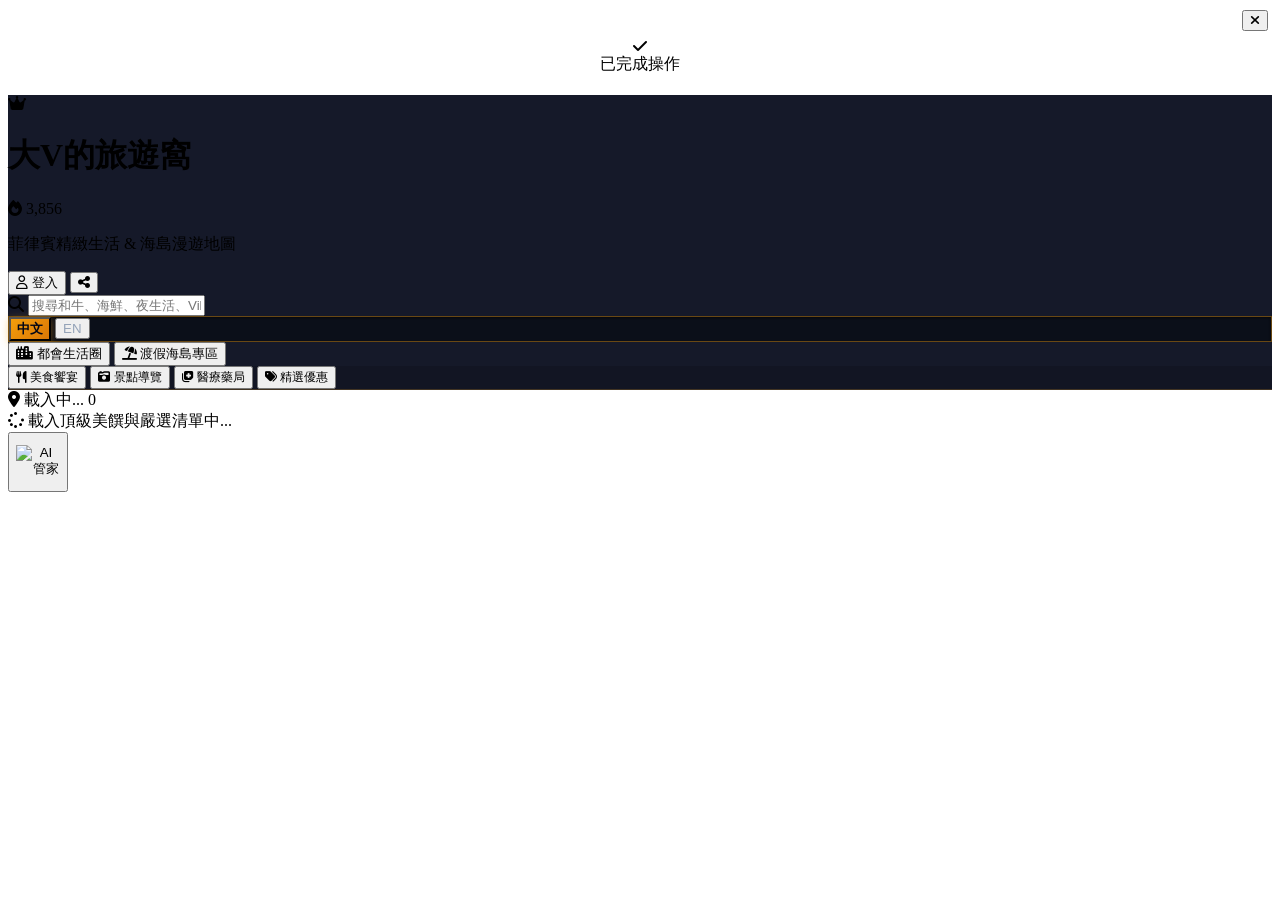
==== index.html @ 62e2f776 "Update index.html" ====
<!DOCTYPE html>
<html lang="zh-Hant-TW" class="dark">
<head>
  <meta charset="UTF-8" />
  <meta name="referrer" content="no-referrer" />
  <meta name="viewport" content="width=device-width, initial-scale=1.0, maximum-scale=1.0, user-scalable=no, viewport-fit=cover, interactive-widget=resizes-content" />
  <meta http-equiv="Cache-Control" content="no-cache, no-store, must-revalidate" />
  <meta http-equiv="Pragma" content="no-cache" />
  <meta http-equiv="Expires" content="0" />
  <meta name="app-version" content="20261001-v51.4" />
  <meta name="theme-color" content="#020617" />
  <meta name="mobile-web-app-capable" content="yes" />
  <meta name="apple-mobile-web-app-capable" content="yes" />
  <meta name="apple-mobile-web-app-status-bar-style" content="black-translucent" />
  <meta name="apple-mobile-web-app-title" content="大V的旅遊窩" />
  <meta name="description" content="大V的旅遊窩 - 菲律賓精緻生活、奢華旅宿、絕美海島、頂級夜生活與在地急救醫療 PWA" />
  <link rel="icon" href="data:image/svg+xml,<svg xmlns='http://www.w3.org/2000/svg' viewBox='0 0 100 100'><text y='.9em' font-size='90'>🧭</text></svg>" />
  <link rel="manifest" href="manifest.json" />
  <title>大V的旅遊窩 - 菲律賓頂級美饌與奢華漫遊</title>

  <!-- Tailwind CSS CDN -->
  <script src="https://cdn.tailwindcss.com"></script>
  <!-- FontAwesome 6 CDN -->
  <link rel="stylesheet" href="https://cdnjs.cloudflare.com/ajax/libs/font-awesome/6.4.0/css/all.min.css" />
    
  <style>
    /* 只隱藏語音麥克風按鈕，保留打字對話管家 */
#voice-input-btn,
.voice-record-btn,
#chat-mic-btn {
  display: none !important;
}
    .grid > *, .flex > * { min-width: 0; }
    button, .region-pill, .main-tab-pill, [data-i18n] { word-break: break-word; overflow-wrap: break-word; }
    .main-tab-pill { font-size: clamp(10px, 2.5vw, 12px) !important; white-space: nowrap; }
    .sub-pill { flex-shrink: 0; white-space: nowrap; padding-left: 0.85rem !important; padding-right: 0.85rem !important; user-select: none; }
    html[lang="en"] body { letter-spacing: -0.015em; }

    :root {
      --sat: env(safe-area-inset-top, 0px);
      --sab: env(safe-area-inset-bottom, 0px);
      --sal: env(safe-area-inset-left, 0px);
      --sar: env(safe-area-inset-right, 0px);
    }
    body {
      padding-top: var(--sat);
      padding-bottom: var(--sab);
      padding-left: var(--sal);
      padding-right: var(--sar);
      -webkit-tap-highlight-color: transparent;
      user-select: none;
      -webkit-font-smoothing: antialiased;
      overscroll-behavior-y: contain;
    }
    .hide-scrollbar::-webkit-scrollbar { display: none; }
    .hide-scrollbar { -ms-overflow-style: none; scrollbar-width: none; }

    .scroll-hint-mask {
      -webkit-mask-image: linear-gradient(to right, black 84%, transparent 100%);
      mask-image: linear-gradient(to right, black 84%, transparent 100%);
    }

    .line-clamp-2 { display: -webkit-box; -webkit-line-clamp: 2; -webkit-box-orient: vertical; overflow: hidden; }
    .glass-header { backdrop-filter: blur(12px); -webkit-backdrop-filter: blur(12px); }
    .glass-modal { background: rgba(0, 0, 0, 0.82); backdrop-filter: blur(8px); -webkit-backdrop-filter: blur(8px); }

    .carousel-track { display: flex; width: 100%; height: 100%; overflow-x: auto; scroll-snap-type: x mandatory; -webkit-overflow-scrolling: touch; }
    .carousel-slide { flex: 0 0 100%; width: 100%; height: 100%; scroll-snap-align: center; position: relative; }
    .carousel-slide img { pointer-events: none; -webkit-user-drag: none; user-select: none; }
    .drag-scroll-active { cursor: grabbing !important; cursor: -webkit-grabbing !important; }
    .dot-indicator.active { width: 14px; border-radius: 4px; background: var(--theme-primary, #fbbf24) !important; }

    @keyframes focusPulse {
      0% { box-shadow: 0 0 0 0 rgba(245, 158, 11, 0.8); transform: scale(1); }
      50% { box-shadow: 0 0 25px 5px rgba(245, 158, 11, 0.9); transform: scale(1.02); }
      100% { box-shadow: 0 0 0 0 rgba(245, 158, 11, 0); transform: scale(1); }
    }
    .highlight-card-pulse {
      animation: focusPulse 1.8s ease-in-out;
      border-color: #f59e0b !important;
    }

    @keyframes borderBeamRotate {
      0% { transform: rotate(0deg); }
      100% { transform: rotate(360deg); }
    }
    .beam-card-container, [id^="card-"] {
  scroll-margin-top: 285px;
  position: relative;
  border-radius: 1.25rem;
  padding: 3.5px;
  overflow: hidden;
  box-shadow: 0 0 25px rgba(245, 158, 11, 0.5);
}
    .beam-spinner {
      position: absolute;
      top: -50%;
      left: -50%;
      width: 200%;
      height: 200%;
      background: conic-gradient(
        from 0deg,
        transparent 0deg 180deg,
        rgba(251, 191, 36, 0.35) 210deg,
        #F59E0B 260deg,
        #FEF08A 315deg,
        #F59E0B 345deg,
        transparent 360deg
      );
      animation: borderBeamRotate 3.2s linear infinite;
      z-index: 0;
      pointer-events: none;
    }
    .beam-inner-content {
      position: relative;
      z-index: 1;
      border-radius: calc(1.25rem - 3.5px);
      width: 100%;
      height: 100%;
    }

    .partner-card-frame {
      border: 2px solid rgba(56, 189, 248, 0.9) !important;
      box-shadow: 0 0 18px -2px rgba(56, 189, 248, 0.45) !important;
    }

    #chat-fab {
      transition: transform 0.2s cubic-bezier(0.16, 1, 0.3, 1), box-shadow 0.2s ease;
      touch-action: none;
      z-index: 90;
    }
    #chat-modal {
      z-index: 95;
      transition: opacity 0.25s ease, transform 0.25s ease;
    }

    .avatar-badge {
      position: absolute;
      top: -2px;
      left: -2px;
      width: 9px;
      height: 9px;
      background-color: #ff4757;
      border: 1.5px solid var(--bg-card, #1a1a1a);
      border-radius: 50%;
      box-shadow: 0 0 6px rgba(255, 71, 87, 0.8);
      z-index: 10;
    }
    .profile-tabs-header {
      display: flex;
      gap: 8px;
      margin: 16px 0 12px 0;
      border-bottom: 1px solid var(--theme-border, rgba(255, 255, 255, 0.1));
      padding-bottom: 4px;
    }
    .profile-tab-btn {
      flex: 1;
      position: relative;
      background: transparent;
      border: none;
      color: var(--text-muted, #888);
      font-size: 14px;
      font-weight: bold;
      padding: 8px 12px;
      cursor: pointer;
      display: flex;
      align-items: center;
      justify-content: center;
      gap: 6px;
      transition: all 0.2s ease;
      border-bottom: 2px solid transparent;
    }
    .profile-tab-btn.active {
      color: var(--theme-primary, #F59E0B) !important;
      border-bottom: 2px solid var(--theme-primary, #F59E0B) !important;
    }
    .tab-badge {
      display: inline-block;
      width: 7px;
      height: 7px;
      background-color: #ff4757;
      border-radius: 50%;
      box-shadow: 0 0 5px #ff4757;
      margin-left: 2px;
    }
    .hidden { display: none !important; }
    .inbox-toolbar {
      display: flex;
      justify-content: space-between;
      align-items: center;
      padding: 6px 0 10px 0;
    }
    .inbox-subtitle {
      font-size: 12px;
      color: var(--text-muted, #888);
    }
    .btn-mark-read {
      background: transparent;
      border: 1px solid var(--theme-border, rgba(255, 255, 255, 0.2));
      color: var(--theme-primary, #F59E0B);
      font-size: 11px;
      padding: 3px 8px;
      border-radius: 4px;
      cursor: pointer;
      transition: opacity 0.2s;
    }
    .btn-mark-read:active { opacity: 0.7; }
    .inbox-list {
      display: flex;
      flex-direction: column;
      gap: 10px;
      max-height: 320px;
      overflow-y: auto;
      padding-right: 4px;
    }

    html.dark {
      --theme-primary: #F59E0B;
      --theme-primary-hover: #D97706;
      --theme-primary-text: #FCD34D;
      --theme-primary-light: rgba(245, 158, 11, 0.12);
      --theme-border: rgba(245, 158, 11, 0.35);
      --theme-border-focus: rgba(245, 158, 11, 0.8);
      --theme-header-bg: rgba(2, 6, 23, 0.92);
      --theme-header-border: rgba(245, 158, 11, 0.2);
      --theme-card-bg: #020617;
      --theme-card-sub-bg: #0F172A;
      --theme-card-border: #1E293B;
      --theme-text-title: #FFFFFF;
      --theme-text-body: #94A3B8;
      --theme-gradient: linear-gradient(135deg, #F59E0B 0%, #D97706 100%);
      --theme-badge-text: #020617;
      --theme-glow: 0 0 25px -2px rgba(245, 158, 11, 0.5);
    }

    html.light {
      --theme-primary: #EA580C;
      --theme-primary-hover: #C2410C;
      --theme-primary-text: #EA580C;
      --theme-primary-light: #FFF7ED;
      --theme-border: #FED7AA;
      --theme-border-focus: #F97316;
      --theme-header-bg: linear-gradient(180deg, #F97316 0%, #EA580C 100%);
      --theme-header-border: #C2410C;
      --theme-card-bg: #FCF9F2;
      --theme-card-sub-bg: #FFFFFF;
      --theme-card-border: #EFE8DC;
      --theme-text-title: #111827;
      --theme-text-body: #4B5563;
      --theme-gradient: linear-gradient(135deg, #F97316 0%, #EA580C 100%);
      --theme-badge-text: #FFFFFF;
      --theme-glow: 0 0 25px -2px rgba(234, 88, 12, 0.35);
    }

    html.amethyst {
      --theme-primary: #7B337F;
      --theme-primary-hover: #55285F;
      --theme-primary-text: #7B337F;
      --theme-primary-light: #FAF5FB;
      --theme-border: #E0BEE5;
      --theme-border-focus: #8E4D88;
      --theme-header-bg: linear-gradient(180deg, #6B3E75 0%, #8E4D88 100%);
      --theme-header-border: #55285F;
      --theme-card-bg: #FFFFFF;
      --theme-card-sub-bg: #FAF5FB;
      --theme-card-border: #EFE4F1;
      --theme-text-title: #28142C;
      --theme-text-body: #553E59;
      --theme-gradient: linear-gradient(135deg, #8E4D88 0%, #6B3E75 100%);
      --theme-badge-text: #FFFFFF;
      --theme-glow: 0 0 25px -2px rgba(110, 48, 115, 0.35);
    }

    html.ocean {
      --theme-primary: #0284C7;
      --theme-primary-hover: #0369A1;
      --theme-primary-text: #0284C7;
      --theme-primary-light: #E0F2FE;
      --theme-border: #BAE6FD;
      --theme-border-focus: #0284C7;
      --theme-header-bg: linear-gradient(180deg, #0284C7 0%, #0369A1 100%);
      --theme-header-border: #075985;
      --theme-card-bg: #FFFFFF;
      --theme-card-sub-bg: #F0F9FF;
      --theme-card-border: #E0F2FE;
      --theme-text-title: #0C4A6E;
      --theme-text-body: #334155;
      --theme-gradient: linear-gradient(135deg, #0284C7 0%, #0369A1 100%);
      --theme-badge-text: #FFFFFF;
      --theme-glow: 0 0 25px -2px rgba(2, 132, 199, 0.35);
    }

    html.sakura {
      --theme-primary: #DB2777;
      --theme-primary-hover: #BE185D;
      --theme-primary-text: #DB2777;
      --theme-primary-light: #FCE7F3;
      --theme-border: #FBCFE8;
      --theme-border-focus: #EC4899;
      --theme-header-bg: linear-gradient(180deg, #EC4899 0%, #DB2777 100%);
      --theme-header-border: #BE185D;
      --theme-card-bg: #FFFFFF;
      --theme-card-sub-bg: #FDF2F8;
      --theme-card-border: #FCE7F3;
      --theme-text-title: #831843;
      --theme-text-body: #4C0519;
      --theme-gradient: linear-gradient(135deg, #F472B6 0%, #DB2777 100%);
      --theme-badge-text: #FFFFFF;
      --theme-glow: 0 0 25px -2px rgba(219, 39, 119, 0.35);
    }

    .btn-card-grab {
      background: #00B14F !important;
      background-color: #00B14F !important;
      border: 1.5px solid #009A44 !important;
      color: #FFFFFF !important;
      box-shadow: 0 2px 6px rgba(0, 177, 79, 0.3) !important;
    }
    .btn-card-grab * { color: #FFFFFF !important; font-weight: 900 !important; }

    .btn-card-phone {
      background-color: #FFFFFF !important;
      border: 2px solid #10B981 !important;
      color: #059669 !important;
    }
    .btn-card-phone * { color: #059669 !important; font-weight: 800 !important; }
    html.dark .btn-card-phone {
      background-color: rgba(15, 23, 42, 0.95) !important;
      border: 2px solid #10B981 !important;
      color: #34D399 !important;
    }
    html.dark .btn-card-phone * { color: #34D399 !important; }

    .btn-card-nav {
      background-color: #FFFFFF !important;
      border: 2px solid #0EA5E9 !important;
      color: #0284C7 !important;
    }
    .btn-card-nav * { color: #0284C7 !important; font-weight: 800 !important; }
    html.dark .btn-card-nav {
      background-color: rgba(15, 23, 42, 0.95) !important;
      border: 2px solid #0EA5E9 !important;
      color: #38BDF8 !important;
    }
    html.dark .btn-card-nav * { color: #38BDF8 !important; }

    .carousel-hint-pill {
      position: absolute;
      top: 3rem;
      right: 0.75rem;
      padding: 2px 8px;
      border-radius: 9999px;
      font-size: 9px;
      font-weight: 800;
      pointer-events: none;
      z-index: 10;
      backdrop-filter: blur(4px);
      -webkit-backdrop-filter: blur(4px);
    }
    html.dark header.glass-header {
      background: rgba(2, 6, 23, 0.92) !important;
      border-bottom: 1px solid rgba(245, 158, 11, 0.2) !important;
    }
    html.dark .carousel-hint-pill {
      background-color: rgba(2, 6, 23, 0.85) !important;
      color: #FCD34D !important;
      border: 1px solid rgba(245, 158, 11, 0.45) !important;
      box-shadow: 0 2px 6px rgba(0, 0, 0, 0.5) !important;
    }
    html.dark .lang-toggle-container {
      background-color: #0B0F19 !important;
      border: 1px solid rgba(245, 158, 11, 0.4) !important;
      box-shadow: inset 0 1px 3px rgba(0, 0, 0, 0.6) !important;
    }
    html.dark .lang-toggle-btn { color: #94A3B8 !important; }
    html.dark .lang-toggle-btn.active {
      background: linear-gradient(135deg, #F59E0B 0%, #D97706 100%) !important;
      color: #020617 !important;
      font-weight: 900 !important;
      box-shadow: 0 2px 8px rgba(245, 158, 11, 0.4) !important;
    }
    html.dark .btn-card-website {
      background-color: rgba(15, 23, 42, 0.95) !important;
      border: 2px solid rgba(245, 158, 11, 0.7) !important;
      color: #FCD34D !important;
    }
    html.dark .btn-card-website * { color: #FCD34D !important; font-weight: 800 !important; }
    html.dark .btn-modal-close, html.dark #close-comment-btn, html.dark #close-recommend-btn {
      background-color: #0F172A !important;
      border: 1px solid #334155 !important;
      color: #94A3B8 !important;
    }
    html.dark #btn-logout {
      background-color: rgba(76, 5, 25, 0.4) !important;
      border: 1px solid rgba(244, 63, 94, 0.4) !important;
      color: #FDA4AF !important;
      font-weight: 800 !important;
    }

    .btn-card-comment {
      background: var(--theme-gradient) !important;
      color: var(--theme-badge-text, #FFFFFF) !important;
      border: 1px solid rgba(255, 255, 255, 0.4) !important;
      box-shadow: 0 3px 8px rgba(0, 0, 0, 0.18) !important;
    }
    .btn-card-comment * {
      color: var(--theme-badge-text, #FFFFFF) !important;
      font-weight: 900 !important;
    }

    html.light body { background-color: #F7F3EB !important; color: #1F2937 !important; }
    html.amethyst body { background-color: #FAF6F9 !important; color: #2E1A33 !important; }
    html.ocean body { background-color: #F0F9FF !important; color: #0C4A6E !important; }
    html.sakura body { background-color: #FFF5F7 !important; color: #831843 !important; }

    html.light header.glass-header, html.amethyst header.glass-header, html.ocean header.glass-header, html.sakura header.glass-header { 
      background: var(--theme-header-bg) !important; 
      border-bottom: 2px solid var(--theme-header-border) !important; 
    }
    html.light header *, html.amethyst header *, html.ocean header *, html.sakura header * { color: #FFFFFF; }

    html.light .lang-toggle-container, html.amethyst .lang-toggle-container, html.ocean .lang-toggle-container, html.sakura .lang-toggle-container { 
      background: rgba(255, 255, 255, 0.25) !important; 
      border: 1.5px solid rgba(255, 255, 255, 0.5) !important; 
      box-shadow: 0 1px 3px rgba(0, 0, 0, 0.1) !important;
    }
    html.light .lang-toggle-btn, html.amethyst .lang-toggle-btn, html.ocean .lang-toggle-btn, html.sakura .lang-toggle-btn {
      color: rgba(255, 255, 255, 0.85) !important;
      font-weight: 700 !important;
    }
    html.light .lang-toggle-btn.active, html.amethyst .lang-toggle-btn.active, html.ocean .lang-toggle-btn.active, html.sakura .lang-toggle-btn.active { 
      background: #FFFFFF !important; 
      color: var(--theme-primary) !important; 
      font-weight: 900 !important; 
      box-shadow: 0 2px 6px rgba(0, 0, 0, 0.15) !important;
    }

    html.light #share-btn, html.amethyst #share-btn, html.ocean #share-btn, html.sakura #share-btn {
      background-color: #FFFFFF !important;
      border: 1px solid var(--theme-border) !important;
      box-shadow: 0 1px 3px rgba(0, 0, 0, 0.08) !important;
    }
    html.light #share-btn i, html.amethyst #share-btn i, html.ocean #share-btn i, html.sakura #share-btn i { color: var(--theme-primary) !important; }

    html.light #visit-count-container, html.amethyst #visit-count-container, html.ocean #visit-count-container, html.sakura #visit-count-container { 
      background-color: #FFFFFF !important; 
      border-color: var(--theme-border) !important; 
    }
    html.light #visit-count-container *, html.amethyst #visit-count-container *, html.ocean #visit-count-container *, html.sakura #visit-count-container * { color: var(--theme-primary) !important; }

    html.light #search-input, html.amethyst #search-input, html.ocean #search-input, html.sakura #search-input { 
      background-color: #FFFFFF !important; 
      color: var(--theme-text-title) !important; 
      border: 1px solid rgba(255, 255, 255, 0.7) !important; 
    }
    html.light #search-input::placeholder, html.amethyst #search-input::placeholder, html.ocean #search-input::placeholder, html.sakura #search-input::placeholder { color: #9CA3AF !important; }

    html.light header .bg-slate-950, html.light header .bg-slate-900,
    html.amethyst header .bg-slate-950, html.amethyst header .bg-slate-900,
    html.ocean header .bg-slate-950, html.ocean header .bg-slate-900,
    html.sakura header .bg-slate-950, html.sakura header .bg-slate-900 { 
      background-color: rgba(255, 255, 255, 0.22) !important; 
      border-color: rgba(255, 255, 255, 0.35) !important; 
    }
    html.light header > div.bg-slate-950\/90, html.amethyst header > div.bg-slate-950\/90, html.ocean header > div.bg-slate-950\/90, html.sakura header > div.bg-slate-950\/90 { 
      background: var(--theme-card-bg) !important; 
      border-top: 1px solid var(--theme-border) !important; 
    }

    html.light #typeCityBtn.bg-gradient-to-r, html.light #typeIslandBtn.bg-gradient-to-r,
    html.amethyst #typeCityBtn.bg-gradient-to-r, html.amethyst #typeIslandBtn.bg-gradient-to-r,
    html.ocean #typeCityBtn.bg-gradient-to-r, html.ocean #typeIslandBtn.bg-gradient-to-r,
    html.sakura #typeCityBtn.bg-gradient-to-r, html.sakura #typeIslandBtn.bg-gradient-to-r {
      background: var(--theme-gradient) !important;
      color: #FFFFFF !important;
      font-weight: 900 !important;
      border: 1.5px solid rgba(255, 255, 255, 0.6) !important;
      box-shadow: 0 2px 6px rgba(0, 0, 0, 0.2) !important;
    }

    html.light .main-tab-pill:not(.bg-gradient-to-r), html.amethyst .main-tab-pill:not(.bg-gradient-to-r), html.ocean .main-tab-pill:not(.bg-gradient-to-r), html.sakura .main-tab-pill:not(.bg-gradient-to-r) {
      color: var(--theme-text-body, #64748B) !important;
      font-weight: 800 !important;
    }
    html.light .main-tab-pill.bg-gradient-to-r, html.amethyst .main-tab-pill.bg-gradient-to-r, html.ocean .main-tab-pill.bg-gradient-to-r, html.sakura .main-tab-pill.bg-gradient-to-r {
      background: var(--theme-gradient) !important;
      color: #FFFFFF !important;
      font-weight: 900 !important;
      border: 1.5px solid rgba(255, 255, 255, 0.6) !important;
      box-shadow: 0 2px 6px rgba(0, 0, 0, 0.2) !important;
    }

    html.light #itemCountBadge, html.amethyst #itemCountBadge, html.ocean #itemCountBadge, html.sakura #itemCountBadge {
      background-color: #FFFFFF !important;
      border: 1px solid var(--theme-border) !important;
      color: var(--theme-primary) !important;
      font-weight: 800 !important;
    }

    html.light .region-pill { 
      background-color: rgba(255, 255, 255, 0.2) !important; 
      border: 1.5px solid rgba(255, 255, 255, 0.45) !important; 
      color: #FFFFFF !important; 
      font-weight: 800 !important; 
      box-shadow: 0 1px 3px rgba(0, 0, 0, 0.1) !important;
    }
    html.light .region-pill.bg-amber-400 { 
      background: #FFFFFF !important; 
      border: 1.5px solid #FFFFFF !important; 
      color: #EA580C !important; 
      font-weight: 900 !important; 
      box-shadow: 0 3px 10px rgba(0, 0, 0, 0.25) !important;
      transform: scale(1.05) !important;
    }
    html.light .sub-pill { 
      background-color: #FFFFFF !important; 
      border: 2px solid #FDBA74 !important; 
      color: #C2410C !important; 
      font-weight: 900 !important; 
      box-shadow: 0 1px 4px rgba(234, 88, 12, 0.1) !important;
    }
    html.light .sub-pill.bg-amber-400\/20 { 
      background: linear-gradient(135deg, #F97316 0%, #EA580C 100%) !important; 
      border: 2px solid #EA580C !important; 
      color: #FFFFFF !important; 
      font-weight: 900 !important; 
      box-shadow: 0 2px 6px rgba(234, 88, 12, 0.3) !important;
    }

    html.amethyst .region-pill { 
      background-color: rgba(255, 255, 255, 0.2) !important; 
      border: 1.5px solid rgba(255, 255, 255, 0.45) !important; 
      color: #FFFFFF !important; 
      font-weight: 800 !important; 
      box-shadow: 0 1px 3px rgba(0, 0, 0, 0.1) !important;
    }
    html.amethyst .region-pill.bg-amber-400 { 
      background: #FFFFFF !important; 
      border: 1.5px solid #FFFFFF !important; 
      color: #7B337F !important; 
      font-weight: 900 !important; 
      box-shadow: 0 3px 10px rgba(0, 0, 0, 0.25) !important;
      transform: scale(1.05) !important;
    }
    html.amethyst .sub-pill { 
      background-color: #FFFFFF !important; 
      border: 2px solid #D8B4E2 !important; 
      color: #6B21A8 !important; 
      font-weight: 900 !important; 
      box-shadow: 0 1px 4px rgba(123, 51, 127, 0.1) !important;
    }
    html.amethyst .sub-pill.bg-amber-400\/20 { 
      background: linear-gradient(135deg, #8E4D88 0%, #6B3E75 100%) !important; 
      border: 2px solid #6B3E75 !important; 
      color: #FFFFFF !important; 
      font-weight: 900 !important; 
      box-shadow: 0 2px 6px rgba(107, 62, 117, 0.3) !important;
    }

    html.ocean .region-pill { 
      background-color: rgba(255, 255, 255, 0.15) !important; 
      border: 1.5px solid rgba(255, 255, 255, 0.4) !important; 
      color: #FFFFFF !important; 
      font-weight: 800 !important;
      box-shadow: 0 1px 3px rgba(0, 0, 0, 0.1) !important;
    }
    html.ocean .region-pill.bg-amber-400 { 
      background: #FFFFFF !important; 
      border: 1.5px solid #FFFFFF !important; 
      color: #0284C7 !important; 
      font-weight: 900 !important; 
      box-shadow: 0 3px 10px rgba(0, 0, 0, 0.25) !important;
      transform: scale(1.05) !important;
    }
    html.ocean .sub-pill { 
      background-color: #FFFFFF !important; 
      border: 2px solid #7DD3FC !important; 
      color: #0369A1 !important; 
      font-weight: 900 !important; 
      box-shadow: 0 1px 4px rgba(2, 132, 199, 0.1) !important;
    }
    html.ocean .sub-pill.bg-amber-400\/20 { 
      background: linear-gradient(135deg, #0284C7 0%, #0369A1 100%) !important; 
      border: 2px solid #0284C7 !important; 
      color: #FFFFFF !important; 
      font-weight: 900 !important; 
      box-shadow: 0 2px 6px rgba(2, 132, 199, 0.3) !important;
    }

    html.sakura .region-pill { 
      background-color: rgba(255, 255, 255, 0.2) !important; 
      border: 1.5px solid rgba(255, 255, 255, 0.45) !important; 
      color: #FFFFFF !important; 
      font-weight: 800 !important;
      box-shadow: 0 1px 3px rgba(0, 0, 0, 0.1) !important;
    }
    html.sakura .region-pill.bg-amber-400 { 
      background: #FFFFFF !important; 
      border: 1.5px solid #FFFFFF !important; 
      color: #DB2777 !important; 
      font-weight: 900 !important; 
      box-shadow: 0 3px 10px rgba(0, 0, 0, 0.25) !important;
      transform: scale(1.05) !important;
    }
    html.sakura .sub-pill { 
      background-color: #FFFFFF !important; 
      border: 2px solid #F472B6 !important; 
      color: #BE185D !important; 
      font-weight: 900 !important; 
      box-shadow: 0 1px 4px rgba(219, 39, 119, 0.1) !important;
    }
    html.sakura .sub-pill.bg-amber-400\/20 { 
      background: linear-gradient(135deg, #F472B6 0%, #DB2777 100%) !important; 
      border: 2px solid #DB2777 !important; 
      color: #FFFFFF !important; 
      font-weight: 900 !important; 
      box-shadow: 0 2px 6px rgba(219, 39, 119, 0.3) !important;
    }

    html.light article, html.amethyst article, html.ocean article, html.sakura article { 
      background-color: var(--theme-card-bg) !important; 
      border: 1px solid var(--theme-card-border) !important; 
    }
    html.light article div.bg-slate-950, html.amethyst article div.bg-slate-950, html.ocean article div.bg-slate-950, html.sakura article div.bg-slate-950 { 
      background-color: var(--theme-card-bg) !important; 
    }
    html.light article div.bg-slate-900, html.amethyst article div.bg-slate-900, html.ocean article div.bg-slate-900, html.sakura article div.bg-slate-950 { 
      background-color: var(--theme-card-sub-bg) !important; 
      border-top: 1px solid var(--theme-card-border) !important; 
    }
    html.light article h2, html.light article h4, html.light article h6, html.light article span.text-white,
    html.amethyst article h2, html.amethyst article h4, html.amethyst article h6, html.amethyst article span.text-white,
    html.ocean article h2, html.ocean article h4, html.ocean article h6, html.ocean article span.text-white,
    html.sakura article h2, html.sakura article h4, html.sakura article h6, html.sakura article span.text-white { 
      color: var(--theme-text-title) !important; 
    }
    html.light article p, html.amethyst article p, html.ocean article p, html.sakura article p { color: var(--theme-text-body) !important; }
    html.light .card-meta-tag, html.amethyst .card-meta-tag, html.ocean .card-meta-tag, html.sakura .card-meta-tag { color: var(--theme-primary) !important; }
    html.light .card-rating-star, html.amethyst .card-rating-star, html.ocean .card-rating-star, html.sakura .card-rating-star,
    html.light .card-rating-star i, html.amethyst .card-rating-star i, html.ocean .card-rating-star i, html.sakura .card-rating-star i { color: var(--theme-primary) !important; }
    html.light .card-review-prefix, html.amethyst .card-review-prefix, html.ocean .card-review-prefix, html.sakura .card-review-prefix { color: var(--theme-primary) !important; }

    html.light .carousel-hint-pill, html.amethyst .carousel-hint-pill, html.ocean .carousel-hint-pill, html.sakura .carousel-hint-pill {
      background-color: rgba(255, 255, 255, 0.95) !important;
      color: var(--theme-primary) !important;
      border: 1px solid var(--theme-border) !important;
      box-shadow: 0 2px 6px rgba(0, 0, 0, 0.08) !important;
    }
    html.light button[onclick*="toggleFavorite"], html.amethyst button[onclick*="toggleFavorite"], html.ocean button[onclick*="toggleFavorite"], html.sakura button[onclick*="toggleFavorite"] {
      background-color: rgba(255, 255, 255, 0.9) !important;
      border: 1px solid var(--theme-border) !important;
      box-shadow: 0 2px 8px rgba(0, 0, 0, 0.1) !important;
    }
    html.light button[onclick*="toggleFavorite"] i.fa-regular, html.amethyst button[onclick*="toggleFavorite"] i.fa-regular, html.ocean button[onclick*="toggleFavorite"] i.fa-regular, html.sakura button[onclick*="toggleFavorite"] i.fa-regular {
      color: var(--theme-primary) !important;
    }

    html.light .btn-card-website, html.amethyst .btn-card-website, html.ocean .btn-card-website, html.sakura .btn-card-website { 
      background-color: #FFFFFF !important; 
      color: var(--theme-primary) !important; 
      border: 2px solid var(--theme-border) !important; 
    }
    html.light .btn-card-website *, html.amethyst .btn-card-website *, html.ocean .btn-card-website *, html.sakura .btn-card-website * { 
      color: var(--theme-primary) !important; 
      font-weight: 800 !important; 
    }

    html.light #auth-modal .bg-slate-950, html.amethyst #auth-modal .bg-slate-950, html.ocean #auth-modal .bg-slate-950, html.sakura #auth-modal .bg-slate-950 { 
      background-color: var(--theme-card-bg) !important; 
      border-color: var(--theme-border) !important; 
    }
    html.light #auth-modal .bg-slate-900, html.light #auth-modal .bg-slate-900\/90, html.light #auth-modal .bg-slate-900\/80,
    html.amethyst #auth-modal .bg-slate-900, html.amethyst #auth-modal .bg-slate-900\/90, html.amethyst #auth-modal .bg-slate-900\/80,
    html.ocean #auth-modal .bg-slate-900, html.ocean #auth-modal .bg-slate-900\/90, html.ocean #auth-modal .bg-slate-900\/80,
    html.sakura #auth-modal .bg-slate-900, html.sakura #auth-modal .bg-slate-900\/90, html.sakura #auth-modal .bg-slate-900\/80 { 
      background-color: var(--theme-card-sub-bg) !important; 
      border-color: var(--theme-border) !important; 
    }
    html.light #auth-modal h3, html.light #auth-modal h4, html.light #auth-modal h5, html.light #auth-modal h6,
    html.amethyst #auth-modal h3, html.amethyst #auth-modal h4, html.amethyst #auth-modal h5, html.amethyst #auth-modal h6,
    html.ocean #auth-modal h3, html.ocean #auth-modal h4, html.ocean #auth-modal h5, html.ocean #auth-modal h6,
    html.sakura #auth-modal h3, html.sakura #auth-modal h4, html.sakura #auth-modal h5, html.sakura #auth-modal h6 { 
      color: var(--theme-text-title) !important; 
    }
    html.light #auth-modal p, html.amethyst #auth-modal p, html.ocean #auth-modal p, html.sakura #auth-modal p { color: var(--theme-text-body) !important; }
    html.light #user-modal-level, html.amethyst #user-modal-level, html.ocean #user-modal-level, html.sakura #user-modal-level,
    html.light #user-modal-level i, html.amethyst #user-modal-level i, html.ocean #user-modal-level i, html.sakura #user-modal-level i { color: var(--theme-primary) !important; }
    html.light #user-modal-points-text, html.amethyst #user-modal-points-text, html.ocean #user-modal-points-text, html.sakura #user-modal-points-text { color: var(--theme-text-title) !important; }
    html.light #auth-modal .bg-slate-950.h-2, html.amethyst #auth-modal .bg-slate-950.h-2, html.ocean #auth-modal .bg-slate-950.h-2, html.sakura #auth-modal .bg-slate-950.h-2 { 
      background-color: #E5E7EB !important; 
      border-color: var(--theme-border) !important; 
    }
    html.light #level-progress-fill, html.amethyst #level-progress-fill, html.ocean #level-progress-fill, html.sakura #level-progress-fill { background: var(--theme-gradient) !important; }

    html.light #push-slot-container, html.amethyst #push-slot-container, html.ocean #push-slot-container, html.sakura #push-slot-container { 
      background-color: var(--theme-card-sub-bg) !important; 
      border-color: var(--theme-border) !important; 
    }
    html.light #push-slot-container *, html.amethyst #push-slot-container *, html.ocean #push-slot-container *, html.sakura #push-slot-container * { 
      color: var(--theme-primary) !important; 
      font-weight: 800 !important; 
    }
    html.light #push-toggle-btn.bg-amber-400, html.amethyst #push-toggle-btn.bg-amber-400, html.ocean #push-toggle-btn.bg-amber-400, html.sakura #push-toggle-btn.bg-amber-400 { background-color: var(--theme-primary) !important; }
    html.light #btn-open-tasks-subview, html.amethyst #btn-open-tasks-subview, html.ocean #btn-open-tasks-subview, html.sakura #btn-open-tasks-subview { 
      background-color: var(--theme-card-sub-bg) !important; 
      border-color: var(--theme-border) !important; 
      color: var(--theme-primary) !important; 
    }
    html.light #btn-open-tasks-subview *, html.amethyst #btn-open-tasks-subview *, html.ocean #btn-open-tasks-subview *, html.sakura #btn-open-tasks-subview * { color: var(--theme-primary) !important; }

    html.light #user-favorites-box, html.amethyst #user-favorites-box, html.ocean #user-favorites-box, html.sakura #user-favorites-box { 
      background-color: var(--theme-card-bg) !important; 
      border-color: var(--theme-card-border) !important; 
    }
    html.light #user-favorites-box .bg-slate-900\/90, html.amethyst #user-favorites-box .bg-slate-900\/90, html.ocean #user-favorites-box .bg-slate-900\/90, html.sakura #user-favorites-box .bg-slate-900\/90 { 
      background-color: var(--theme-card-sub-bg) !important; 
      border-color: var(--theme-border) !important; 
    }
    html.light #user-favorites-box h6, html.amethyst #user-favorites-box h6, html.ocean #user-favorites-box h6, html.sakura #user-favorites-box h6 { color: var(--theme-text-title) !important; }
    html.light .btn-fav-action, html.amethyst .btn-fav-action, html.ocean .btn-fav-action, html.sakura .btn-fav-action { 
      background-color: var(--theme-primary-light) !important; 
      border: 1px solid var(--theme-border) !important; 
    }
    html.light .inbox-list > div, html.light #inbox-list-container > div,
    html.amethyst .inbox-list > div, html.amethyst #inbox-list-container > div,
    html.ocean .inbox-list > div, html.ocean #inbox-list-container > div,
    html.sakura .inbox-list > div, html.sakura #inbox-list-container > div { 
      background-color: var(--theme-card-sub-bg) !important; 
      border: 1px solid var(--theme-border) !important; 
    }
    html.light .inbox-list h6, html.light #inbox-list-container h6,
    html.amethyst .inbox-list h6, html.amethyst #inbox-list-container h6,
    html.ocean .inbox-list h6, html.ocean #inbox-list-container h6,
    html.sakura .inbox-list h6, html.sakura #inbox-list-container h6 { color: var(--theme-text-title) !important; }
    html.light .inbox-list p, html.light #inbox-list-container p,
    html.amethyst .inbox-list p, html.amethyst #inbox-list-container p,
    html.ocean .inbox-list p, html.ocean #inbox-list-container p,
    html.sakura .inbox-list p, html.sakura #inbox-list-container p { color: var(--theme-text-body) !important; }
    html.light .btn-mark-read, html.amethyst .btn-mark-read, html.ocean .btn-mark-read, html.sakura .btn-mark-read { 
      border-color: var(--theme-border) !important; 
      color: var(--theme-primary) !important; 
      background-color: #FFFFFF !important; 
    }

    html.light .btn-modal-close, html.light #close-comment-btn, html.light #close-recommend-btn,
    html.amethyst .btn-modal-close, html.amethyst #close-comment-btn, html.amethyst #close-recommend-btn,
    html.ocean .btn-modal-close, html.ocean #close-comment-btn, html.ocean #close-recommend-btn,
    html.sakura .btn-modal-close, html.sakura #close-comment-btn, html.sakura #close-recommend-btn { 
      background-color: var(--theme-primary-light) !important; 
      border: 1px solid var(--theme-border) !important; 
      color: var(--theme-primary) !important; 
    }

    html.light #btn-logout { background-color: #FEF2F2 !important; border: 1.5px solid #FCA5A5 !important; color: #DC2626 !important; font-weight: 900 !important; }
    html.amethyst #btn-logout { background-color: #FFF1F2 !important; border: 1.5px solid #FECDD3 !important; color: #E11D48 !important; font-weight: 900 !important; }
    html.ocean #btn-logout { background-color: #FEF2F2 !important; border: 1.5px solid #FCA5A5 !important; color: #DC2626 !important; font-weight: 900 !important; }
    html.sakura #btn-logout { background-color: #FFF1F2 !important; border: 1.5px solid #FECDD3 !important; color: #E11D48 !important; font-weight: 900 !important; }

    html.light #commentModalCard, html.light #commentModalHeader,
    html.amethyst #commentModalCard, html.amethyst #commentModalHeader,
    html.ocean #commentModalCard, html.ocean #commentModalHeader,
    html.sakura #commentModalCard, html.sakura #commentModalHeader { 
      background-color: var(--theme-card-bg) !important; 
      border-color: var(--theme-border) !important; 
    }
    html.light #comment-modal-title, html.amethyst #comment-modal-title, html.ocean #comment-modal-title, html.sakura #comment-modal-title { color: var(--theme-text-title) !important; }
    html.light #comment-list-container > div, html.amethyst #comment-list-container > div, html.ocean #comment-list-container > div, html.sakura #comment-list-container > div {
      background-color: var(--theme-card-sub-bg) !important;
      border: 1px solid var(--theme-border) !important;
    }
    html.light #comment-list-container p, html.amethyst #comment-list-container p, html.ocean #comment-list-container p, html.sakura #comment-list-container p { color: var(--theme-text-body) !important; }
    html.light #commentModalCard .border-t, html.amethyst #commentModalCard .border-t, html.ocean #commentModalCard .border-t, html.sakura #commentModalCard .border-t {
      background-color: var(--theme-card-bg) !important;
      border-color: var(--theme-border) !important;
    }
    html.light #comment-input, html.amethyst #comment-input, html.ocean #comment-input, html.sakura #comment-input {
      background-color: var(--theme-card-sub-bg) !important;
      border: 1.5px solid var(--theme-border) !important;
      color: var(--theme-text-title) !important;
    }
    html.light #btn-submit-comment, html.amethyst #btn-submit-comment, html.ocean #btn-submit-comment, html.sakura #btn-submit-comment { background: var(--theme-gradient) !important; color: var(--theme-badge-text) !important; }

    html.light #chat-modal, html.amethyst #chat-modal, html.ocean #chat-modal, html.sakura #chat-modal { background-color: #FFFFFF !important; border: 1.5px solid var(--theme-border) !important; }
    html.light #chat-modal-header, html.amethyst #chat-modal-header, html.ocean #chat-modal-header, html.sakura #chat-modal-header { background: var(--theme-gradient) !important; }
    html.light #chat-messages, html.amethyst #chat-messages, html.ocean #chat-messages, html.sakura #chat-messages { background-color: #FFFFFF !important; }
    html.light .chat-bubble-agent, html.amethyst .chat-bubble-agent, html.ocean .chat-bubble-agent, html.sakura .chat-bubble-agent { background-color: var(--theme-primary-light) !important; border-color: var(--theme-border) !important; color: var(--theme-text-title) !important; }
    html.light .ai-quick-btn, html.amethyst .ai-quick-btn, html.ocean .ai-quick-btn, html.sakura .ai-quick-btn { background-color: #FFFFFF !important; border-color: var(--theme-border) !important; color: var(--theme-primary) !important; }
    html.light .ai-jump-btn, html.amethyst .ai-jump-btn, html.ocean .ai-jump-btn, html.sakura .ai-jump-btn { background-color: var(--theme-card-sub-bg) !important; border: 1.5px solid var(--theme-border) !important; color: var(--theme-primary) !important; }
    html.light #chat-input-bar, html.amethyst #chat-input-bar, html.ocean #chat-input-bar, html.sakura #chat-input-bar { background-color: #FFFFFF !important; border-top: 1px solid var(--theme-border) !important; }
    html.light #chat-input, html.amethyst #chat-input, html.ocean #chat-input, html.sakura #chat-input { background-color: var(--theme-primary-light) !important; border: 1.5px solid var(--theme-border) !important; color: var(--theme-text-title) !important; }
    html.light #btn-send-chat, html.amethyst #btn-send-chat, html.ocean #btn-send-chat, html.sakura #btn-send-chat { background: var(--theme-gradient) !important; color: var(--theme-badge-text) !important; }

    html.light #toastInnerBox, html.amethyst #toastInnerBox, html.ocean #toastInnerBox, html.sakura #toastInnerBox {
      background-color: #FFFFFF !important;
      border: 1.5px solid var(--theme-border) !important;
      box-shadow: 0 10px 30px rgba(0, 0, 0, 0.15) !important;
    }
    html.light #toastMessage, html.amethyst #toastMessage, html.ocean #toastMessage, html.sakura #toastMessage {
      color: var(--theme-text-title) !important;
      font-weight: 800 !important;
    }
    html.light #toastIcon, html.amethyst #toastIcon, html.ocean #toastIcon, html.sakura #toastIcon { color: var(--theme-primary) !important; }
    html.light #toastCloseBtn, html.amethyst #toastCloseBtn, html.ocean #toastCloseBtn, html.sakura #toastCloseBtn {
      background-color: var(--theme-primary-light) !important;
      color: var(--theme-primary) !important;
    }
    html.light #toastActionBtn, html.amethyst #toastActionBtn, html.ocean #toastActionBtn, html.sakura #toastActionBtn {
      background: var(--theme-gradient) !important;
      color: var(--theme-badge-text) !important;
    }
    html.light .beam-card-container, html.amethyst .beam-card-container, html.ocean .beam-card-container, html.sakura .beam-card-container {
      box-shadow: var(--theme-glow) !important;
    }

    html.light #pwa-update-modal > div, html.amethyst #pwa-update-modal > div, html.ocean #pwa-update-modal > div, html.sakura #pwa-update-modal > div {
      background-color: #FFFFFF !important;
      border: 2px solid var(--theme-border) !important;
      box-shadow: 0 12px 35px rgba(0, 0, 0, 0.18) !important;
      color: var(--theme-text-title) !important;
    }
    html.light #pwa-update-modal h4, html.amethyst #pwa-update-modal h4, html.ocean #pwa-update-modal h4, html.sakura #pwa-update-modal h4 { color: var(--theme-primary) !important; }
    html.light #pwa-update-modal p, html.amethyst #pwa-update-modal p, html.ocean #pwa-update-modal p, html.sakura #pwa-update-modal p { color: var(--theme-text-body) !important; }
    html.light #btn-close-pwa-modal, html.amethyst #btn-close-pwa-modal, html.ocean #btn-close-pwa-modal, html.sakura #btn-close-pwa-modal {
      background-color: var(--theme-primary-light) !important;
      color: var(--theme-primary) !important;
    }
    html.light #btn-apply-pwa-update, html.amethyst #btn-apply-pwa-update, html.ocean #btn-apply-pwa-update, html.sakura #btn-apply-pwa-update {
      background: var(--theme-gradient) !important;
      color: var(--theme-badge-text) !important;
    }

    html.light #auth-modal-login-view h3, html.amethyst #auth-modal-login-view h3, html.ocean #auth-modal-login-view h3, html.sakura #auth-modal-login-view h3 { color: var(--theme-text-title) !important; }
    html.light #auth-modal-login-view p, html.amethyst #auth-modal-login-view p, html.ocean #auth-modal-login-view p, html.sakura #auth-modal-login-view p { color: var(--theme-text-body) !important; }
    html.light #btn-google-login, html.amethyst #btn-google-login, html.ocean #btn-google-login, html.sakura #btn-google-login {
      background-color: #FFFFFF !important;
      border: 1.5px solid var(--theme-border) !important;
      color: var(--theme-text-title) !important;
      box-shadow: 0 2px 6px rgba(0, 0, 0, 0.06) !important;
    }
    html.light #magic-email-input, html.amethyst #magic-email-input, html.ocean #magic-email-input, html.sakura #magic-email-input {
      background-color: #FFFFFF !important;
      border: 2px solid var(--theme-border) !important;
      color: var(--theme-text-title) !important;
    }
    html.light #btn-magic-email, html.amethyst #btn-magic-email, html.ocean #btn-magic-email, html.sakura #btn-magic-email {
      background: var(--theme-gradient) !important;
      color: var(--theme-badge-text) !important;
    }

    /* ========================================================
   全站純提示框 / Toast 內部「水平居中、上下 3:2 黃金沉底」規則
   ======================================================== */

/* 1. 僅鎖定通知提示主體，排除 AI、評論區與站內通知清單 */
#toastNotification,
.toast:not([id*="comment"]):not([class*="comment"]):not([id*="review"]):not([class*="review"]):not([id*="ai"]):not([class*="ai"]):not([id*="inbox"]):not([class*="inbox"]),
.alert-box:not([id*="comment"]):not([class*="comment"]):not([id*="review"]):not([class*="review"]):not([id*="ai"]):not([class*="ai"]):not([id*="inbox"]):not([class*="inbox"]) {
  display: flex !important;
  flex-direction: column !important;
  justify-content: center !important;
  align-items: center !important;       /* 左右水平絕對居中 */
  text-align: center !important;        /* 文字水平置中 */
  box-sizing: border-box !important;
  /* 上3下2視覺比例：上方 30px、下方 20px、左右各 36px 避開叉叉 */
  padding-top: 30px !important;
  padding-bottom: 20px !important;
  padding-left: 36px !important;
  padding-right: 36px !important;
}

/* 2. 提示框內部的文字與圖示水平均勻置中 */
#toastNotification #toastMessage,
#toastNotification #toastIcon,
#toastNotification .toast-content {
  display: flex !important;
  justify-content: center !important;
  align-items: center !important;
  text-align: center !important;
  margin-left: auto !important;
  margin-right: auto !important;
}

/* 3. 右上角關閉叉叉獨立於右上角，不干擾內容排版 */
#toastCloseBtn,
.toast > .close,
.toast > .close-btn {
  position: absolute !important;
  top: 10px !important;
  right: 12px !important;
  margin: 0 !important;
  z-index: 50 !important;
}

    /* 撲克牌規格（2.5:3.5）與扇形連動輪轉容器 */
    .poker-deck-stage {
      position: relative;
      width: 180px;
      height: 175px;
      margin-top: 10px;
      margin-bottom: 6px;
      perspective: 800px;
      user-select: none;
      touch-action: pan-y;
    }

    /* 撲克牌軌道 */
    .poker-deck-track {
      position: relative;
      width: 115px;
      height: 160px;
      margin: 0 auto;
    }

    /* 單張撲克牌實體卡片 (寬高比 2.5 : 3.5) */
    .poker-card-item {
      position: absolute;
      top: 0;
      left: 0;
      width: 115px;
      height: 160px;
      border-radius: 12px;
      overflow: hidden;
      border: 1.5px solid var(--theme-border, rgba(255, 255, 255, 0.2));
      background: var(--theme-card-sub-bg, #1e293b);
      box-shadow: -2px 4px 12px rgba(0, 0, 0, 0.45);
      transform-origin: 50% 115%;
      transition: transform 0.28s cubic-bezier(0.25, 1, 0.5, 1), opacity 0.28s ease, box-shadow 0.28s ease;
      cursor: pointer;
    }
    .poker-card-item img {
      width: 100%;
      height: 100%;
      object-fit: cover;
      pointer-events: none;
      display: block;
    }

    /* 常駐英文 View All 膠囊按鈕 */
    .deck-toggle-pill {
      position: absolute;
      bottom: 4px;
      right: 0;
      z-index: 30;
      background: rgba(15, 23, 42, 0.85);
      backdrop-filter: blur(6px);
      border: 1px solid var(--theme-border, rgba(255, 255, 255, 0.25));
      color: var(--theme-primary, #fbbf24);
      font-size: 11px;
      font-weight: 700;
      padding: 3px 9px;
      border-radius: 9999px;
      display: inline-flex;
      align-items: center;
      gap: 4px;
      box-shadow: 0 2px 8px rgba(0,0,0,0.5);
      cursor: pointer;
      transition: all 0.2s ease;
    }
    .deck-toggle-pill:active {
      transform: scale(0.95);
    }

    /* 展開模式（平鋪橫向滑動軌道） */
    .poker-deck-stage.is-expanded {
      width: 100%;
      height: auto;
      min-height: 170px;
    }
    .poker-deck-stage.is-expanded .poker-deck-track {
      width: 100%;
      height: 165px;
      display: flex;
      gap: 12px;
      overflow-x: auto;
      scroll-snap-type: x mandatory;
      padding: 4px 2px 10px 2px;
      -webkit-overflow-scrolling: touch;
    }
    .poker-deck-stage.is-expanded .poker-card-item {
      position: relative !important;
      flex-shrink: 0;
      width: 115px;
      height: 160px;
      transform: none !important;
      opacity: 1 !important;
      scroll-snap-align: start;
    }
    .poker-deck-stage.is-expanded .deck-toggle-pill {
      bottom: -4px;
    }
    
  </style>
</head>
<body class="bg-slate-950 text-slate-100 min-h-screen flex flex-col font-sans">

  <!-- 內嵌瀏覽器安全跳轉提示橫幅 (In-App Browser Warning Banner) -->
  <div id="inapp-browser-banner" class="hidden fixed top-0 inset-x-0 z-[10001] p-3 shadow-xl flex items-center justify-between text-xs transition-all duration-300 border-b"
       style="background: #0f172a; color: #f8fafc; border-color: #334155;">
    <div class="flex items-center gap-2.5 flex-1 pr-2">
      <span class="w-7 h-7 rounded-lg bg-amber-400/20 text-amber-400 flex items-center justify-center flex-shrink-0 text-sm">
        <i class="fa-solid fa-arrow-up-right-from-square"></i>
      </span>
      <div class="leading-snug">
        <p id="inapp-banner-title" class="font-bold text-amber-300">建議使用系統瀏覽器開啟</p>
        <p id="inapp-banner-desc" class="text-[11px] text-slate-300 mt-0.5">點擊右上角「...」或分享圖示，選擇在預設瀏覽器中開啟以順暢登入與使用完整功能。</p>
      </div>
    </div>
    <button type="button" onclick="document.getElementById('inapp-browser-banner').classList.add('hidden')" class="w-6 h-6 rounded-full flex items-center justify-center text-slate-400 hover:text-white flex-shrink-0">
      <i class="fa-solid fa-xmark"></i>
    </button>
  </div>
  
  <!-- 獨立 PWA 醒目版本更新通知 -->
  <div id="pwa-update-modal" class="hidden fixed inset-x-0 top-[28%] z-[99999] flex justify-center px-4 pointer-events-none transition-all duration-300 transform scale-90 opacity-0">
    <div class="pointer-events-auto bg-slate-950/95 border-2 border-amber-400 rounded-2xl p-4 shadow-[0_10px_35px_rgba(245,158,11,0.45)] backdrop-blur-md w-full max-w-sm flex flex-col gap-3 relative text-white animate-bounce-short">
      <button id="btn-close-pwa-modal" type="button" class="absolute top-2.5 right-2.5 w-7 h-7 bg-slate-800 hover:bg-slate-700 text-slate-300 rounded-full flex items-center justify-center text-xs transition cursor-pointer">✕</button>

      <div class="flex items-center gap-3">
        <div class="w-10 h-10 rounded-xl bg-gradient-to-tr from-amber-400 to-amber-600 flex items-center justify-center text-slate-950 text-lg shadow flex-shrink-0">
          <i class="fa-solid fa-arrows-rotate fa-spin text-base"></i>
        </div>
        <div class="min-w-0 flex-1 pr-6">
          <h4 class="text-sm font-black text-amber-300 tracking-wide" data-i18n="pwaUpdateTitle">發現全新版本更新！</h4>
          <p class="text-[11px] text-slate-300 mt-0.5" data-i18n="pwaUpdateDesc">系統已為您下載最新功能與修復項目。</p>
        </div>
      </div>

      <button id="btn-apply-pwa-update" type="button" class="w-full py-2.5 rounded-xl bg-gradient-to-r from-amber-400 to-amber-500 hover:from-amber-300 hover:to-amber-400 text-slate-950 font-black text-xs shadow-md transition active:scale-95 flex items-center justify-center gap-1.5 cursor-pointer">
        <span data-i18n="btnApplyPwaUpdate">立即套用新版本</span> <i class="fa-solid fa-arrow-right text-[11px]"></i>
      </button>
    </div>
  </div>

  <!-- 全域 Toast 提示 -->
  <div id="toastNotification" class="hidden fixed top-1/2 left-1/2 -translate-x-1/2 -translate-y-1/2 z-[99999] transition-all duration-300 pointer-events-none opacity-0 scale-95 w-[90vw] max-w-md px-2">
    <div id="toastInnerBox" class="relative bg-slate-950/95 text-white text-xs font-bold pt-9 pb-4 px-6 rounded-2xl shadow-2xl flex flex-col items-center justify-center text-center gap-2 border border-slate-700/60 min-w-[260px] max-w-[90vw]">
      <button id="toastCloseBtn" type="button" class="absolute top-2.5 right-2.5 w-7 h-7 rounded-full bg-slate-800/90 hover:bg-slate-700 active:bg-slate-600 text-slate-300 hover:text-white flex items-center justify-center transition-all">
        <i class="fa-solid fa-xmark text-sm"></i>
      </button>

      <div class="flex w-full items-center justify-center gap-5 text-center pr-8">
        <i id="toastIcon" class="fa-solid fa-check text-base flex-shrink-0"></i>
        <span id="toastMessage" class="leading-relaxed text-xs sm:text-sm font-bold max-w-[80%]">已完成操作</span>
      </div>
      <div id="toastActionContainer" class="w-full flex justify-center px-2"></div>
    </div>
  </div>

  <!-- 頂部 Header -->
  <header class="sticky top-0 z-40 glass-header text-white transition-all">
    <div class="max-w-md mx-auto px-3.5 pt-2.5 pb-1.5 flex flex-col gap-2">
      
      <div class="flex items-center justify-between gap-1.5">
        <div class="flex items-center gap-2 min-w-0 flex-1 cursor-pointer" onclick="window.switchTabReset('map')">
          <div class="w-8 h-8 rounded-xl bg-gradient-to-tr from-amber-400 to-amber-600 flex items-center justify-center text-slate-950 shadow-md shadow-amber-500/30 flex-shrink-0">
            <i class="fa-solid fa-crown text-xs"></i>
          </div>
          <div class="min-w-0 flex-1">
            <div class="flex items-center gap-2 flex-wrap">
              <h1 data-i18n="appTitle" class="text-xs sm:text-sm font-black tracking-tight text-white truncate leading-none">大V的旅遊窩</h1>
              <div id="visit-count-container" class="bg-slate-800 border border-amber-400/30 rounded-full px-2 py-0.5 text-[9px] sm:text-[10px] font-bold text-amber-300 flex items-center gap-1 shadow-inner flex-shrink-0">
                <i class="fa-solid fa-fire text-amber-400 text-[10px]"></i>
                <span id="visit-count-val">3,856</span>
              </div>
            </div>
            <p data-i18n="appSubtitle" class="text-[9px] text-amber-400/80 font-bold tracking-tight truncate mt-0.5">菲律賓精緻生活 & 海島漫遊地圖</p>
          </div>
        </div>

        <div class="flex items-center gap-1.5 flex-shrink-0">
          <button id="auth-state-btn" class="bg-slate-900 hover:bg-slate-800 border border-amber-400/50 text-amber-300 rounded-full px-2.5 py-1 text-[11px] font-bold flex items-center gap-1.5 transition active:scale-95 whitespace-nowrap shadow-sm">
            <span id="user-avatar-container" class="inline-flex items-center justify-center relative">
              <i id="user-avatar-icon" class="fa-regular fa-user text-[10px]"></i>
              <span id="user-avatar-badge" class="avatar-badge hidden"></span>
            </span>
            <span id="auth-btn-text">登入</span>
          </button>
          <button id="share-btn" class="w-8 h-8 rounded-full bg-slate-800 hover:bg-slate-700 text-slate-200 border border-slate-700 flex items-center justify-center transition active:scale-95 shadow-sm">
            <i class="fa-solid fa-share-nodes text-[11px]"></i>
          </button>
        </div>
      </div>

      <div class="flex items-center gap-1.5">
        <div class="relative flex-1 flex items-center">
          <i class="fa-solid fa-magnifying-glass absolute left-3 text-slate-500 text-xs pointer-events-none"></i>
          <input id="search-input" type="text" data-i18n-placeholder="searchPlaceholder" placeholder="搜尋和牛、海鮮、夜生活、Villa、急診..." class="w-full bg-slate-950 border border-slate-800 text-slate-100 placeholder-slate-500 text-xs rounded-xl pl-8 pr-7 py-2 focus:outline-none focus:border-amber-400/70 shadow-inner transition" />
          <button id="search-clear-btn" class="absolute right-2 text-slate-500 hover:text-slate-300 hidden text-xs p-1">
            <i class="fa-solid fa-circle-xmark"></i>
          </button>
        </div>
        
        <div class="lang-toggle-container p-0.5 rounded-xl flex items-center flex-shrink-0 transition-all">
          <button type="button" id="lang-btn-zh" class="lang-toggle-btn active px-2.5 py-1.5 text-[11px] font-black rounded-lg transition-all">中文</button>
          <button type="button" id="lang-btn-en" class="lang-toggle-btn px-2.5 py-1.5 text-[11px] font-black rounded-lg transition-all">EN</button>
        </div>
      </div>

      <div class="bg-slate-950 p-1 rounded-2xl border border-slate-800 flex gap-1 shadow-inner">
        <button id="typeCityBtn" class="flex-1 py-1.5 text-xs font-bold rounded-xl transition text-center shadow-md flex items-center justify-center gap-1.5 bg-gradient-to-r from-amber-400 to-amber-500 text-slate-950 font-black">
          <i class="fa-solid fa-city"></i> <span data-i18n="tabMetro">都會生活圈</span>
        </button>
        <button id="typeIslandBtn" class="flex-1 py-1.5 text-xs font-bold rounded-xl transition text-center flex items-center justify-center gap-1.5 text-slate-400 hover:text-slate-200">
          <i class="fa-solid fa-umbrella-beach"></i> <span data-i18n="tabIsland">渡假海島專區</span>
        </button>
      </div>

      <nav id="regionPillsNav" class="overflow-x-auto hide-scrollbar flex gap-1.5 pb-0.5 items-center cursor-grab scroll-hint-mask pr-4"></nav>
    </div>

    <div class="max-w-md mx-auto px-3.5 pt-1">
      <div class="grid grid-cols-4 gap-1 p-1 rounded-xl text-xs font-bold border backdrop-blur-sm" style="background: rgba(0, 0, 0, 0.15); border-color: var(--theme-border, #fbcfe8);">
        <button data-maintab="map" id="tab-btn-map" class="main-tab-pill py-1.5 rounded-lg text-center transition flex items-center justify-center gap-1 bg-gradient-to-r from-amber-400 to-amber-500 text-slate-950 shadow-sm font-black">
          <i class="fa-solid fa-utensils text-[10px]"></i>
          <span id="tab-label-map" data-i18n="navFood">美食饗宴</span>
        </button>
        <button data-maintab="attraction" id="tab-btn-attraction" class="main-tab-pill py-1.5 rounded-lg text-center transition flex items-center justify-center gap-1 text-slate-400 hover:text-white">
          <i class="fa-solid fa-camera-retro text-[10px]"></i>
          <span data-i18n="navSpot">景點導覽</span>
        </button>
        <button data-maintab="medical" id="tab-btn-medical" class="main-tab-pill py-1.5 rounded-lg text-center transition flex items-center justify-center gap-1 text-slate-400 hover:text-white">
          <i class="fa-solid fa-notes-medical text-[10px]"></i>
          <span data-i18n="navMedical">醫療藥局</span>
        </button>
        <button data-maintab="news" id="tab-btn-news" class="main-tab-pill py-1.5 rounded-lg text-center transition flex items-center justify-center gap-1 text-slate-400 hover:text-white">
          <i class="fa-solid fa-tags text-[10px]"></i>
          <span id="tab-label-news" data-i18n="navNews">精選優惠</span>
        </button>
      </div>
    </div>

    <div class="bg-slate-950/90 border-t border-slate-800/80 mt-1">
      <div class="max-w-md mx-auto px-3.5 py-1.5">
        <div id="subFilterContainer" class="flex items-center gap-2 overflow-x-auto hide-scrollbar py-0.5 cursor-grab scroll-hint-mask pr-4"></div>
      </div>
    </div>
  </header>

  <main class="max-w-md mx-auto w-full px-3.5 flex-1 pt-3 pb-24">
    <div class="flex justify-between items-center mb-3 px-0.5 text-xs text-slate-400 font-medium">
      <span id="currentFilterSummary" class="flex items-center gap-1">
        <i class="fa-solid fa-location-dot text-amber-400"></i>
        <span id="filterSummaryText">載入中...</span>
      </span>
      <span id="itemCountBadge" class="bg-slate-950 border border-slate-800 text-amber-400 px-2 py-0.5 rounded-full text-[11px] font-mono font-bold">0</span>
    </div>

    <div id="section-map" class="tab-panel flex flex-col gap-4">
      <div id="loading" class="text-center py-12 text-slate-500 text-xs">
        <i class="fa-solid fa-spinner fa-spin text-amber-400 text-base mb-2 block"></i>
        載入頂級美饌與嚴選清單中...
      </div>
      <div id="restaurant-list" class="flex flex-col gap-4"></div>
    </div>

    <div id="section-attraction" class="tab-panel hidden flex flex-col gap-4">
      <div id="attraction-list" class="flex flex-col gap-4"></div>
    </div>

    <div id="section-medical" class="tab-panel hidden flex flex-col gap-4">
      <div id="medical-list" class="flex flex-col gap-4"></div>
    </div>

    <div id="section-news" class="tab-panel hidden flex flex-col gap-4">
      <div id="news-list" class="flex flex-col gap-4"></div>
    </div>
  </main>
<!-- 會員中心彈窗 -->
  <div id="auth-modal" class="fixed inset-0 z-[9999] glass-modal hidden flex items-center justify-center p-3.5">
    <div class="bg-slate-950 border border-amber-400/40 rounded-3xl w-full max-w-sm p-4 shadow-2xl relative text-center flex flex-col max-h-[90vh] overflow-hidden">
      
      <!-- 登入前檢視 -->
      <div id="auth-modal-login-view">
        <button id="close-auth-btn-guest" class="btn-modal-close absolute top-3 right-3 w-7 h-7 rounded-full flex items-center justify-center text-xs">✕</button>
        <div class="w-12 h-12 bg-amber-400/10 border border-amber-400/30 text-amber-400 rounded-2xl flex items-center justify-center mx-auto mb-2 text-xl shadow-md">
          <i class="fa-solid fa-crown"></i>
        </div>
        <h3 data-i18n="authTitle" class="text-base font-black text-white mb-0.5">加入大V會員</h3>
        <p data-i18n="authSubtitle" class="text-xs text-slate-400 mb-4 leading-relaxed">登入會員解鎖專屬私房口袋名單、撰寫評論賺積分與 AI 管家諮詢服務！</p>
        
        <button id="btn-google-login" type="button" class="relative z-20 w-full bg-white hover:bg-slate-100 text-slate-900 py-2.5 px-3 rounded-xl font-bold text-xs flex items-center justify-center gap-2 shadow-sm transition mb-3 cursor-pointer pointer-events-auto">
          <img src="https://www.gstatic.com/firebasejs/ui/2.0.0/images/auth/google.svg" class="w-4 h-4" alt="Google">
          <span data-i18n="btnGoogleLogin">使用 Google 帳號一鍵登入</span>
        </button>

        <div class="flex items-center my-3">
          <div class="flex-grow border-t border-slate-800"></div>
          <span data-i18n="orMagic" class="px-2 text-[10px] text-slate-500 font-bold">或使用 Email 魔法精靈</span>
          <div class="flex-grow border-t border-slate-800"></div>
        </div>

        <div class="space-y-2">
          <input type="email" id="magic-email-input" data-i18n-placeholder="emailPlaceholder" placeholder="輸入電子信箱（免記密碼）" class="w-full bg-white border-2 border-amber-400/70 text-slate-950 font-medium placeholder-slate-400 text-xs rounded-xl px-3.5 py-3 focus:outline-none focus:border-amber-500 focus:ring-2 focus:ring-amber-400/30 shadow-inner" />
          <button id="btn-magic-email" type="button" class="relative z-20 w-full bg-gradient-to-r from-amber-400 to-amber-500 hover:from-amber-300 hover:to-amber-400 text-slate-950 font-black text-xs py-2.5 rounded-xl transition flex items-center justify-center gap-1.5 shadow-md cursor-pointer pointer-events-auto">
            <i class="fa-solid fa-wand-magic-sparkles text-slate-950"></i> <span data-i18n="btnMagicEmail">發送魔法登入連結</span>
          </button>
        </div>
      </div>

      <!-- 登入後會員視窗 -->
      <div id="auth-modal-user-view" class="hidden text-left flex flex-col flex-1 overflow-hidden space-y-3">
        
        <!-- 頂部列：身分 + 風格選單與關閉 -->
        <div class="flex items-center justify-between gap-2 border-b border-slate-800/80 pb-2.5">
          <div class="flex items-center gap-2.5 min-w-0 flex-1">
            <img id="user-modal-avatar" src="" class="w-10 h-10 rounded-2xl ring-2 ring-amber-400 object-cover flex-shrink-0" />
            <div class="min-w-0 flex-1">
              <h4 id="user-modal-name" class="font-bold text-xs sm:text-sm text-white truncate">吃貨會員</h4>
              <p class="text-[10px] text-slate-400 truncate font-mono" id="user-modal-email">載入中...</p>
            </div>
          </div>

          <div class="flex items-center gap-1.5 flex-shrink-0">
            <div class="relative">
              <button id="btn-theme-dropdown" type="button" class="bg-slate-900 border border-amber-400/40 text-amber-300 text-[10px] font-bold px-2 py-1 rounded-lg flex items-center justify-center gap-1 transition shadow-sm">
                <i id="current-theme-icon" class="fa-solid fa-palette text-[10px]"></i>
                <span id="current-theme-label">暗夜</span>
                <i class="fa-solid fa-chevron-down text-[8px] opacity-70"></i>
              </button>
              <div id="theme-dropdown-menu" class="hidden absolute right-0 mt-1 w-36 bg-white border border-amber-400/60 rounded-xl shadow-2xl py-1 z-50 text-xs">
                <button data-set-theme="dark" class="w-full text-left px-3 py-1.5 text-slate-900 hover:bg-slate-100 flex items-center gap-2 text-[11px] font-bold">
                  <span class="w-2.5 h-2.5 rounded-full border border-amber-400 flex-shrink-0" style="background-color: #020617 !important; background: #020617 !important;"></span> <span data-i18n="themeDarkOption">暗夜尊爵</span>
                </button>
                <button data-set-theme="light" class="w-full text-left px-3 py-1.5 text-[#EA580C] hover:bg-orange-50 flex items-center gap-2 text-[11px] font-bold">
                  <span class="w-2.5 h-2.5 rounded-full bg-orange-500 border border-white"></span> <span data-i18n="themeLightOption">暖陽金橘</span>
                </button>
                <button data-set-theme="amethyst" class="w-full text-left px-3 py-1.5 text-[#8E4D88] hover:bg-purple-50 flex items-center gap-2 text-[11px] font-bold">
                  <span class="w-2.5 h-2.5 rounded-full bg-[#8E4D88] border border-purple-200"></span> <span data-i18n="themeAmethystOption">暮光紫霞</span>
                </button>
                <button data-set-theme="ocean" class="w-full text-left px-3 py-1.5 text-[#1D4ED8] hover:bg-blue-50 flex items-center gap-2 text-[11px] font-bold">
                  <span class="w-2.5 h-2.5 rounded-full bg-[#1D4ED8] border border-blue-200"></span> <span data-i18n="themeOceanOption">海島湛藍</span>
                </button>
                <button data-set-theme="sakura" class="w-full text-left px-3 py-1.5 text-[#DB2777] hover:bg-pink-50 flex items-center gap-2 text-[11px] font-bold">
                  <span class="w-2.5 h-2.5 rounded-full bg-[#EC4899] border border-pink-200"></span> <span data-i18n="themeSakuraOption">櫻花粉嫩</span>
                </button>
              </div>
            </div>

            <button id="close-auth-btn-user" class="btn-modal-close w-7 h-7 rounded-full flex items-center justify-center text-xs">✕</button>
          </div>
        </div>

        <!-- 升級進度條槽 -->
        <div class="bg-slate-900/90 border border-amber-400/30 rounded-xl p-3 flex flex-col justify-center space-y-2">
          <div class="flex items-center justify-between text-[11px] leading-tight">
            <span id="user-modal-level" class="font-bold flex items-center gap-1 text-amber-300">
              <i class="fa-solid fa-medal"></i> LV.1 探店初心者
            </span>
            <span id="user-modal-points-text" class="font-mono font-bold text-slate-100">50 / 100 PTS</span>
          </div>
          <div class="w-full bg-slate-950 h-2 rounded-full overflow-hidden border border-slate-800">
            <div id="level-progress-fill" class="bg-gradient-to-r from-amber-500 to-amber-400 h-full rounded-full transition-all duration-500" style="width: 50%;"></div>
          </div>
          <p id="level-diff-tip" class="text-[9px] text-slate-400 text-right leading-tight">再累積 50 積分即可升級 LV.2 🎁</p>
        </div>

        <!-- 中間捷徑列：推播開關 + 任務入口 -->
        <div class="grid grid-cols-2 gap-2 text-xs">
          <div id="push-slot-container" class="rounded-xl px-2.5 py-2 flex items-center justify-between border" style="background: var(--theme-card-sub-bg, #fdf2f8); border-color: var(--theme-border, #fbcfe8);">
            <span class="text-[10px] font-bold flex items-center gap-1.5 leading-none">
              <i class="fa-regular fa-bell text-[10px]"></i>
              <span id="label-push-toggle" data-i18n="labelAlerts">推播</span>
            </span>
            <button id="push-toggle-btn" type="button" class="relative inline-flex h-4 w-8 flex-shrink-0 cursor-pointer rounded-full border border-transparent bg-slate-800 transition-colors duration-200 ease-in-out focus:outline-none" role="switch" aria-checked="false">
              <span id="push-toggle-thumb" class="pointer-events-none inline-block h-3.5 w-3.5 transform rounded-full bg-slate-400 shadow ring-0 transition duration-200 ease-in-out translate-x-0"></span>
            </button>
          </div>

          <button id="btn-open-tasks-subview" type="button" class="rounded-xl px-2 py-2 flex items-center justify-center gap-1.5 border transition" style="background: var(--theme-card-sub-bg, #fdf2f8); border-color: var(--theme-border, #fbcfe8); color: var(--theme-text-title, #1e293b);">
            <i class="fa-solid fa-trophy text-[10px]"></i>
            <span id="label-tasks-btn" data-i18n="btnTasksAndMeetup" class="truncate">特殊任務 & 揪團 ➔</span>
          </button>
        </div>

        <!-- 私房口袋收藏 & 站內信箱 雙 Tab 區塊 -->
        <div id="user-favorites-box" class="flex-1 flex flex-col min-h-0 border-t border-slate-800/80 pt-1 p-2 rounded-2xl transition-colors">
          
          <div class="profile-tabs-header">
            <button type="button" id="tab-btn-favorites" class="profile-tab-btn active" onclick="window.switchProfileTab('favorites')">
              <i class="fa-solid fa-heart text-rose-500 text-xs"></i>
              <span data-i18n="profileTabFavorites">私房清單</span>
              <span id="fav-count-badge" class="text-[10px] opacity-70 font-mono">(0)</span>
            </button>
            <button type="button" id="tab-btn-inbox" class="profile-tab-btn" onclick="window.switchProfileTab('inbox')">
              <i class="fa-solid fa-inbox text-xs"></i>
              <span data-i18n="profileTabInbox">站內信箱</span>
              <span id="tab-inbox-badge" class="tab-badge hidden"></span>
            </button>
          </div>

          <!-- Tab 1: 私房清單列表 -->
          <div id="tab-content-favorites" class="profile-tab-content flex-1 flex flex-col min-h-0">
            <div id="favorites-list-container" class="flex-1 overflow-y-auto hide-scrollbar space-y-1.5 max-h-[190px] pr-0.5"></div>
          </div>

          <!-- Tab 2: 站內信箱列表 -->
          <div id="tab-content-inbox" class="profile-tab-content flex-1 flex flex-col min-h-0" style="display: none;">
            <div class="inbox-toolbar">
              <span class="inbox-subtitle" data-i18n="inboxSubtitle">每週探索、特惠與通知</span>
              <button type="button" id="btn-mark-all-read" class="btn-mark-read" onclick="window.markAllNotificationsRead()">
                <i class="fa-solid fa-check-double"></i> <span data-i18n="btnMarkAllRead">全部已讀</span>
              </button>
            </div>
            <div id="inbox-list-container" class="inbox-list max-h-[160px]">
              <div class="bg-slate-900 border border-amber-400/40 rounded-xl p-2.5 space-y-1">
                <div class="flex items-center justify-between text-[11px]">
                  <span class="font-bold text-amber-300">🌟【每週探索週報】</span>
                  <span class="text-[9px] text-slate-500">本週精選</span>
                </div>
                <p class="text-[10px] text-slate-300 leading-relaxed">達沃與宿霧新增私房海鮮與日式燒肉，快點擊地圖探訪！</p>
              </div>
            </div>
          </div>

        </div>

        <button id="btn-logout" data-i18n="btnLogout" class="w-full bg-rose-950/30 border border-rose-800/40 hover:bg-rose-900/40 text-rose-300 font-bold text-[11px] py-1.5 rounded-xl transition mt-auto flex items-center justify-center">
          登出帳號
        </button>
      </div>

      <!-- 第二層子視窗：特殊任務與雙人揪團 -->
      <div id="auth-modal-tasks-view" class="hidden text-left flex flex-col flex-1 overflow-hidden space-y-3 relative">
        <div class="flex items-center justify-between border-b border-slate-800/80 pb-2">
          <button id="btn-back-to-user-view" class="task-theme-btn text-xs font-bold flex items-center gap-1">
            <i class="fa-solid fa-arrow-left text-[10px]"></i> <span data-i18n="btnBackCenter">返回中心</span>
          </button>
          <span data-i18n="taskSubTitle" class="task-view-title text-xs font-bold">探店任務與吃貨同行</span>
          <button id="close-auth-btn-tasks" class="btn-modal-close w-7 h-7 rounded-full flex items-center justify-center text-xs">✕</button>
        </div>

        <div class="flex-1 overflow-y-auto hide-scrollbar space-y-2.5 text-xs text-slate-300 pr-0.5">
          <div id="task-card-comment" class="bg-slate-900 border border-slate-800 rounded-xl p-3 space-y-1 transition cursor-pointer active:scale-98">
            <div class="flex items-center justify-between font-bold">
              <span class="task-theme-title" data-i18n="taskCommentTitle">✍️ 發表探店評論</span>
              <span class="task-theme-pts font-mono font-black">+20 PTS</span>
            </div>
            <p data-i18n="taskCommentDesc" class="text-[10px] text-slate-400">常態活動：在任何卡片下方點擊「寫評論」，發表真實心得即刻累積吃貨積分。</p>
          </div>

          <div id="task-card-recommend" class="bg-slate-900 border border-slate-800 rounded-xl p-3 space-y-1 cursor-pointer transition active:scale-98">
            <div class="flex items-center justify-between font-bold">
              <span class="task-theme-title" data-i18n="taskRecTitle">📮 推薦在地私房好店</span>
              <span class="task-theme-pts font-mono font-black">+100 PTS</span>
            </div>
            <p data-i18n="taskRecDesc" class="text-[10px] text-slate-400">填寫私房名店與推薦原因，站長審核入庫即贈送百點與專屬銘牌！（點擊填寫推薦 ➔）</p>
          </div>

          <div class="bg-slate-900 border border-slate-800 rounded-xl p-3 space-y-1.5">
            <div class="flex items-center justify-between font-bold">
              <span class="task-theme-title" data-i18n="taskGroupTitle">👥 雙人同行約吃特惠</span>
              <span data-i18n="badgeComingSoon" class="task-theme-badge text-[9px] font-black px-1.5 py-0.5 rounded">即將解鎖</span>
            </div>
            <p data-i18n="taskGroupDesc" class="text-[10px] text-slate-300">發起同行邀請碼與好友一同造訪合作店家，出示 App 畫面即可獲贈特約招待！</p>
          </div>
        </div>
      </div>

    </div>
  </div>

  <!-- 推薦私房好店表單彈窗 -->
  <div id="recommend-modal" class="fixed inset-0 z-[9999] glass-modal hidden flex items-center justify-center p-4">
    <div class="bg-slate-950 border border-amber-400/50 rounded-3xl w-full max-w-sm p-4 shadow-2xl relative text-left flex flex-col space-y-3">
      <div class="flex items-center justify-between border-b border-slate-800 pb-2">
        <h4 class="font-bold text-sm text-white flex items-center gap-1.5">
          <i class="fa-solid fa-paper-plane text-amber-400"></i> <span data-i18n="recModalTitle">推薦在地私房好店</span>
        </h4>
        <button id="close-recommend-btn" class="btn-modal-close w-7 h-7 rounded-full flex items-center justify-center text-xs">✕</button>
      </div>

      <div class="space-y-2.5 text-xs">
        <div>
          <label class="block text-[11px] font-bold text-slate-300 mb-1"><span data-i18n="recCityLabel">所在城市</span> <span data-i18n="requiredField" class="text-slate-500 font-normal">* 必填</span></label>
          <select id="rec-city" class="w-full bg-white border-2 border-amber-400/60 text-slate-950 rounded-xl p-2.5 text-xs font-bold focus:outline-none">
            <option value="manila" data-i18n="recCityManila">🏙️ 馬尼拉 (Metro Manila)</option>
            <option value="cebu" data-i18n="recCityCebu">🌊 宿霧 (Metro Cebu)</option>
            <option value="davao" data-i18n="recCityDavao">🌺 達沃 (Davao City)</option>
            <option value="boracay" data-i18n="recCityBoracay">🏖️ 長灘島 (Boracay)</option>
            <option value="palawan" data-i18n="recCityPalawan">🏝️ 巴拉望 (Palawan)</option>
            <option value="bohol" data-i18n="recCityBohol">🍫 薄荷島 (Bohol)</option>
            <option value="siargao" data-i18n="recCitySiargao">🏄‍♂️ 錫亞高島 (Siargao)</option>
            <option value="samal" data-i18n="recCitySamal">🌴 薩馬爾島 (Samal Island)</option>
          </select>
        </div>

        <div>
          <label class="block text-[11px] font-bold text-slate-300 mb-1"><span data-i18n="recStoreLabel">店家名稱 / Google Maps 連結</span> <span data-i18n="requiredField" class="text-slate-500 font-normal">* 必填</span></label>
          <input type="text" id="rec-store-name" data-i18n-placeholder="recStorePlaceholder" placeholder="例：京都炭火燒肉 或 貼上地圖連結" class="w-full bg-white border-2 border-amber-400/60 text-slate-950 rounded-xl p-2.5 text-xs font-medium placeholder-slate-400 focus:outline-none focus:border-amber-500" />
        </div>

        <div>
          <label class="block text-[11px] font-bold text-slate-300 mb-1"><span data-i18n="recReasonLabel">推薦原因 / 必點招牌菜</span> <span data-i18n="requiredField" class="text-slate-500 font-normal">* 必填</span></label>
          <textarea id="rec-reason" rows="3" data-i18n-placeholder="recReasonPlaceholder" placeholder="例：生牛肉與厚切牛舌極致鮮甜，老闆熱情招待！" class="w-full bg-white border-2 border-amber-400/60 text-slate-950 rounded-xl p-2.5 text-xs font-medium placeholder-slate-400 focus:outline-none focus:border-amber-500"></textarea>
        </div>
      </div>

      <button id="btn-submit-recommend" type="button" class="w-full py-2.5 rounded-xl bg-gradient-to-r from-amber-400 to-amber-500 text-slate-950 font-black text-xs shadow-md transition active:scale-95 disabled:opacity-40 disabled:cursor-not-allowed">
        <span data-i18n="btnSubmitRec">確認送出 (+100 PTS 審核)</span>
      </button>
    </div>
  </div>

  <!-- 全景點/全餐廳 純淨會員留言互動彈窗 -->
  <div id="comment-modal" class="fixed inset-0 z-[9999] hidden flex flex-col justify-end sm:justify-center items-center p-0 sm:p-4 overflow-hidden bg-black/70 backdrop-blur-xs">
    <div id="commentModalCard" class="rounded-t-3xl sm:rounded-2xl w-full max-w-md flex flex-col relative overflow-hidden shadow-2xl border" style="background: var(--theme-card-bg, #ffffff); border-color: var(--theme-border, #fbcfe8); color: var(--theme-text-title, #1e293b);">
      <div id="commentModalHeader" class="flex-shrink-0 flex items-center justify-between border-b px-4 py-3 z-30" style="background: var(--theme-card-bg, #ffffff); border-color: var(--theme-border, #fbcfe8);">
        <div class="min-w-0 flex-1 pr-2">
          <h3 id="comment-modal-title" class="font-bold text-sm truncate" style="color: var(--theme-text-title, #1e293b);">店家真實點評討論</h3>
          <p data-i18n="commentSub" class="text-[10px] text-amber-400/80 mt-0.5">分享您的真實探店評語與心得</p>
        </div>
        <button id="close-comment-btn" type="button" class="flex-shrink-0 w-8 h-8 rounded-full flex items-center justify-center text-sm cursor-pointer transition" style="color: var(--theme-text-sub, #64748b);">✕</button>
      </div>

      <div id="comment-list-container" class="flex-1 overflow-y-auto hide-scrollbar p-3 space-y-2.5 text-xs overscroll-contain">
        <p class="text-center text-slate-500 py-6">載入留言中...</p>
      </div>

      <div class="flex-shrink-0 p-3 border-t flex flex-col gap-2 z-30" style="border-color: var(--theme-border, #fbcfe8); background: var(--theme-card-bg, #ffffff);">
  <!-- 待上傳縮圖預覽列（最多 5 張，未選時自動隱藏） -->
  <div id="comment-photo-previews" class="flex gap-2 overflow-x-auto py-1 empty:hidden"></div>

  <!-- 隱藏的檔案選取器：1. 相機直開 2. 相簿多選 -->
  <input type="file" id="comment-photo-camera" accept="image/*" capture="environment" class="hidden" />
  <input type="file" id="comment-photo-album" accept="image/*" multiple class="hidden" />

  <!-- 照片來源選擇彈窗選單 (Action Sheet) -->
  <div id="photo-source-sheet" class="hidden absolute inset-0 z-50 bg-black/70 backdrop-blur-xs flex items-end justify-center p-3">
    <div class="w-full rounded-2xl p-3 flex flex-col gap-2.5 shadow-2xl border modal-card" 
         style="background-color: var(--theme-card-bg, #0f172a); border-color: var(--theme-border, #334155);">
      <button type="button" id="btn-choice-camera" 
              class="w-full py-2.5 px-3 rounded-xl flex items-center justify-center gap-2 font-bold text-xs active:scale-98 transition border"
              style="background-color: var(--theme-card-sub-bg, #1e293b); border-color: var(--theme-border, #334155); color: var(--theme-primary, #fbbf24);">
        <i class="fa-solid fa-camera text-sm"></i>
        <span id="label-choice-camera">📷 立即拍照 (Take Photo)</span>
      </button>
      <button type="button" id="btn-choice-album" 
              class="w-full py-2.5 px-3 rounded-xl flex items-center justify-center gap-2 font-bold text-xs active:scale-98 transition border"
              style="background-color: var(--theme-card-sub-bg, #1e293b); border-color: var(--theme-border, #334155); color: var(--theme-text-title, #f8fafc);">
        <i class="fa-regular fa-images text-sm"></i>
        <span id="label-choice-album">🖼️ 從相簿選取 (Choose from Album)</span>
      </button>
      <button type="button" id="btn-choice-cancel" 
              class="w-full py-2 rounded-xl text-center text-xs font-bold transition mt-0.5"
              style="color: var(--theme-text-sub, #94a3b8);">
        取消 (Cancel)
      </button>
    </div>
  </div>

  <!-- 輸入欄與風格適配按鈕列 -->
    <div class="flex items-center gap-2">
      <!-- 相機按鈕：自動讀取目前主題的背景與主色調 -->
      <button type="button" id="btn-trigger-photo"
              class="flex-shrink-0 w-9 h-9 rounded-xl flex items-center justify-center transition-all duration-200 active:scale-95 border"
              style="background: var(--theme-bg, #ffffff); border-color: var(--theme-border, #fbcfe8); color: var(--theme-primary, #f43f5e);"
              title="Add Photos (Max 5)">
        <i class="fa-solid fa-camera text-sm"></i>
      </button>

      <!-- 輸入框：自動適應主題背景與邊框 -->
      <input id="comment-input" type="text" maxlength="150" placeholder="寫下您的真實體驗與點評..." class="flex-1 bg-[#121212] border border-slate-700 text-slate-100 placeholder-slate-500 rounded-xl px-4 py-2 text-sm focus:outline-none focus:border-amber-500" />

      <!-- 發表按鈕：讀取主題主色 -->
      <button id="btn-submit-comment" type="button"
              class="flex-shrink-0 font-black text-xs px-3.5 py-2 rounded-xl shadow-md active:scale-95 transition-all"
              style="background: var(--theme-primary, #f43f5e); color: #ffffff;">
        發表 (+20分)
      </button>
    </div>
  </div>
</div>
    </div>
  </div>

  <!-- 會員刪除點評專屬確認彈窗 (Custom Confirm Modal) -->
  <div id="user-delete-confirm-modal" class="hidden fixed inset-0 z-[10000] bg-black/70 backdrop-blur-xs flex items-center justify-center p-4">
    <div class="w-full max-w-sm rounded-3xl p-5 shadow-2xl border flex flex-col items-center text-center animate-fade-in"
         style="background: var(--theme-card-bg, #ffffff); border-color: var(--theme-border, #fbcfe8);">
      <div class="w-12 h-12 rounded-2xl flex items-center justify-center mb-3 bg-rose-500/10 text-rose-500 text-2xl">
        <i class="fa-solid fa-triangle-exclamation"></i>
      </div>
      <h4 id="user-delete-modal-title" class="text-base font-black mb-2" style="color: var(--theme-text-title, #0f172a);">
        確定要刪除這則點評？
      </h4>
      <p id="user-delete-modal-desc" class="text-xs leading-relaxed text-slate-400 mb-5 px-1">
        此操作無法復原，上傳的照片將一併從雲端清除，且系統將強制扣回該次發文獲得的 <span class="font-bold text-rose-500">20 積分</span>。
      </p>
      <div class="w-full flex gap-3">
        <button type="button" id="btn-cancel-user-delete" class="flex-1 py-2.5 rounded-xl font-bold text-xs border transition active:scale-95"
                style="border-color: var(--theme-border, #e2e8f0); color: var(--theme-text-sub, #64748b); background: var(--theme-card-sub-bg, #f8fafc);">
          取消
        </button>
        <button type="button" id="btn-confirm-user-delete" class="flex-1 py-2.5 rounded-xl font-bold text-xs text-white bg-rose-500 hover:bg-rose-600 shadow-md shadow-rose-500/20 transition active:scale-95">
          確認扣分刪除
        </button>
      </div>
    </div>
  </div>

  <!-- 單店旗艦大卡片分享 — 手寫個人化推薦彈窗（完整支援各主題色系） -->
  <div id="share-recommend-modal" class="fixed inset-0 z-[9999] hidden flex items-center justify-center p-3.5 bg-black/70 backdrop-blur-xs">
    <div class="rounded-2xl w-full max-w-md flex flex-col relative overflow-hidden shadow-2xl border" style="background: var(--theme-card-bg, #0f172a); border-color: var(--theme-border, #334155);">
      <div class="flex-shrink-0 flex items-center justify-between border-b px-4 py-3" style="border-color: var(--theme-border, #334155);">
        <h3 data-i18n="shareRecommendTitle" class="font-bold text-sm truncate" style="color: var(--theme-text-title, #f8fafc);">寫下你的私房推薦</h3>
        <button type="button" onclick="window.closeShareRecommendModal()" class="flex-shrink-0 w-8 h-8 rounded-full flex items-center justify-center text-sm cursor-pointer transition" style="color: var(--theme-text-body, #94a3b8);">✕</button>
      </div>

      <div class="p-4 space-y-3">
        <p id="share-recommend-headline" class="text-xs font-bold leading-relaxed" style="color: var(--theme-text-title, #f8fafc);"></p>

        <textarea id="share-recommend-input" rows="4" maxlength="200" data-i18n-placeholder="shareRecommendPlaceholder"
                  placeholder="寫點想對朋友說的話，例如：這是我最近很愛的店，下次一起去吃..."
                  class="w-full rounded-xl px-3 py-2.5 text-xs leading-relaxed border resize-none focus:outline-none"
                  style="background: var(--theme-card-sub-bg, #1e293b); border-color: var(--theme-border, #334155); color: var(--theme-text-title, #f8fafc);"></textarea>
      </div>

      <div class="flex-shrink-0 p-3 border-t flex gap-2.5" style="border-color: var(--theme-border, #334155); background: var(--theme-card-bg, #0f172a);">
        <button type="button" data-i18n="btnCancel" onclick="window.closeShareRecommendModal()" class="flex-1 py-2.5 rounded-xl font-bold text-xs border transition active:scale-95"
                style="border-color: var(--theme-border, #334155); color: var(--theme-text-body, #94a3b8); background: var(--theme-card-sub-bg, #1e293b);">
          取消
        </button>
        <button type="button" id="btn-submit-share-recommend" data-i18n="btnShareRecommend" onclick="window.submitShareRecommend()" class="flex-1 py-2.5 rounded-xl font-black text-xs shadow-md active:scale-95 transition"
                style="background: var(--theme-gradient); color: var(--theme-badge-text, #ffffff);">
          確認送出 / 分享
        </button>
      </div>
    </div>
  </div>

  <!-- 站長專屬社群管理行動面板 -->
  <div id="admin-action-sheet" class="fixed inset-0 z-[10000] hidden flex items-end justify-center bg-black/75 backdrop-blur-xs transition-opacity duration-200">
    <div class="bg-slate-950 border-t-2 border-amber-400 rounded-t-3xl w-full max-w-md p-4 shadow-2xl flex flex-col gap-3 text-slate-100 max-h-[85vh] overflow-y-auto">
      <div class="flex items-center justify-between border-b border-slate-800 pb-2">
        <h4 class="text-xs font-black text-amber-300 flex items-center gap-1.5">
          <i class="fa-solid fa-shield-halved text-amber-400"></i> 站長社群管理面板
        </h4>
        <button type="button" onclick="window.closeAdminActionSheet()" class="w-7 h-7 bg-slate-800 rounded-full text-slate-400 hover:text-white flex items-center justify-center text-xs">✕</button>
      </div>

      <div class="bg-slate-900 border border-slate-800 rounded-2xl p-3 flex items-center gap-3">
        <div id="sheet-user-avatar" class="w-12 h-12 rounded-full overflow-hidden bg-slate-950 border border-amber-400/40 flex-shrink-0 flex items-center justify-center text-slate-500">
          <i class="fa-regular fa-user text-base"></i>
        </div>
        <div class="min-w-0 flex-1 space-y-0.5">
          <div class="flex items-center justify-between">
            <h5 id="sheet-user-name" class="font-bold text-xs text-white truncate">吃貨會員</h5>
            <span id="sheet-violation-count" class="text-[9px] bg-rose-950/80 border border-rose-800/60 text-rose-300 font-bold px-1.5 py-0.5 rounded-full flex-shrink-0">歷史違規：0 次</span>
          </div>
          <p id="sheet-user-email" class="text-[10px] text-slate-400 truncate font-mono">載入中...</p>
          <p id="sheet-user-uid" class="text-[9px] text-slate-500 truncate font-mono">UID: ...</p>
        </div>
      </div>

      <div class="bg-slate-900/60 border-l-2 border-amber-400/60 p-2.5 rounded-r-xl text-[11px] text-slate-300 leading-relaxed break-words">
        <span class="text-slate-500 font-bold block text-[9px] mb-0.5">違規留言內容：</span>
        <span id="sheet-comment-text">...</span>
      </div>

      <div class="flex flex-col gap-2 pt-1 text-xs">
        <button type="button" onclick="window.executeAdminAction('delete_only')" class="w-full py-2.5 px-3 rounded-xl bg-slate-900 hover:bg-slate-800 border border-slate-700 text-slate-200 font-bold flex items-center justify-between transition active:scale-98">
          <span class="flex items-center gap-1.5"><i class="fa-regular fa-trash-can text-slate-400"></i> 僅刪除此留言</span>
          <span class="text-[9px] text-slate-500">不扣分、不處置</span>
        </button>

        <button type="button" onclick="window.executeAdminAction('delete_deduct')" class="w-full py-2.5 px-3 rounded-xl bg-slate-900 hover:bg-slate-800 border border-amber-400/40 text-amber-300 font-bold flex items-center justify-between transition active:scale-98">
          <span class="flex items-center gap-1.5"><i class="fa-solid fa-coins text-amber-400"></i> 刪除留言 + 扣回 20 積分</span>
          <span class="text-[9px] text-amber-400/70">發送站內警告信</span>
        </button>

        <button type="button" id="sheet-btn-tier-punish" onclick="window.executeAdminAction('delete_tier_punish')" class="w-full py-2.5 px-3 rounded-xl bg-gradient-to-r from-rose-900/60 to-rose-950/80 hover:from-rose-900 border border-rose-500/60 text-white font-black flex items-center justify-between transition active:scale-98 shadow-sm">
          <span class="flex items-center gap-1.5"><i class="fa-solid fa-ban text-rose-400"></i> <span id="sheet-tier-punish-label">刪除 + 扣分 + 階梯禁言</span></span>
          <span id="sheet-tier-punish-sub" class="text-[9px] text-rose-300">智慧計算天數</span>
        </button>

        <button type="button" onclick="window.closeAdminActionSheet()" class="w-full py-2 rounded-xl bg-transparent text-slate-400 hover:text-white font-bold text-center mt-1">
          取消
        </button>
      </div>
    </div>
  </div>
  
  <!-- AI 懸浮球 -->
  <button id="chat-fab" class="fixed rounded-full bg-slate-950 border-2 border-amber-400 shadow-[0_0_25px_-2px_rgba(245,158,11,0.7)] overflow-hidden flex items-center justify-center cursor-pointer z-40 active:scale-95 transition-all select-none touch-none" style="width:60px; height:60px; right:16px; bottom:115px;" title="大V旅遊管家">
    <img src="ai-avatar.jpg" alt="AI 管家" class="w-full h-full object-cover pointer-events-none" onerror="this.onerror=null; this.src='https://images.unsplash.com/photo-1534528741775-53994a69daeb?w=200&auto=format&fit=crop';" />
  </button>

  <!-- AI 管家面板 -->
  <div id="chat-modal" class="fixed bottom-[180px] right-4 w-84 max-w-[calc(100vw-32px)] bg-slate-950 rounded-3xl shadow-2xl border border-amber-400/50 flex flex-col z-50 overflow-hidden hidden transition-all duration-300" style="height: 58vh; min-height: 400px; max-height: 520px;">
    <div id="chat-modal-header" class="bg-slate-900 border-b border-amber-500/20 text-white p-3 flex justify-between items-center flex-shrink-0">
      <div class="flex items-center gap-2">
        <div class="w-7 h-7 rounded-full overflow-hidden border border-amber-400 bg-slate-950">
          <img src="ai-avatar.jpg" class="w-full h-full object-cover" onerror="this.onerror=null; this.src='https://images.unsplash.com/photo-1534528741775-53994a69daeb?w=200&auto=format&fit=crop';" />
        </div>
        <div>
          <h3 class="text-xs font-bold leading-tight text-white" data-i18n="aiAssistantTitle">大V旅遊窩管家</h3>
          <span class="text-[9px] text-amber-300">Powered by Gemini</span>
        </div>
      </div>
      <button id="btn-close-chat" class="btn-modal-close w-7 h-7 rounded-full flex items-center justify-center text-xs">✕</button>
    </div>
    <div id="chat-messages" class="flex-1 p-3.5 overflow-y-auto space-y-2.5 text-xs bg-slate-950 hide-scrollbar"></div>
    <div id="chat-input-bar" class="p-2.5 bg-slate-900 border-t border-slate-800 flex items-center gap-2 flex-shrink-0">
        <input type="text" id="chat-input" data-i18n-placeholder="chatPlaceholder" placeholder="問點什麼吧（例：馬尼拉海鮮酒家、頂級和牛）..." class="flex-1 bg-white border-2 border-amber-400 rounded-xl px-3 py-2 text-xs text-slate-900 outline-none focus:ring-2 focus:ring-amber-500">

        <!-- 送出按鈕 -->
        <button id="btn-send-chat" type="button" class="w-9 h-9 rounded-full bg-amber-400 hover:bg-amber-300 text-slate-950 flex items-center justify-center text-xs font-black transition active:scale-95 flex-shrink-0 shadow-sm">
          <i class="fa-solid fa-paper-plane"></i>
        </button>
      </div>
  </div>

  <!-- Firebase SDK 與核心邏輯模組 -->
  <script type="module">
    import { initializeApp, getApps, getApp } from "https://www.gstatic.com/firebasejs/10.8.0/firebase-app.js";
    import { getMessaging, getToken } from "https://www.gstatic.com/firebasejs/10.8.0/firebase-messaging.js";
    import { getFirestore, collection, getDocs, doc, getDoc, setDoc, updateDoc, increment, query, where, orderBy, addDoc } from "https://www.gstatic.com/firebasejs/10.8.0/firebase-firestore.js";
    import { loadMasterDatabase } from './googleSheetService.js';
    import { 
      initAuthService, 
      loginWithGoogle, 
      sendMagicEmailLink, 
      logoutUser, 
      addStoreComment 
    } from './authService.js';

    const firebaseConfig = {
      apiKey: "AIzaSyCm2dCa2Y8d6Z-Dc_Uz9yvvgai6fav-1Vg",
      authDomain: "auth.tour2gether.ph",
      projectId: "bigv-foodmap",
      storageBucket: "bigv-foodmap.firebasestorage.app",
      messagingSenderId: "701000455421",
      appId: "1:701000455421:web:ab02befef466e1f8989a94",
      measurementId: "G-9G6BR6ZGBP"
    };

    const app = !getApps().length ? initializeApp(firebaseConfig) : getApp();
    const db = getFirestore(app);

    const VAPID_KEY = "BFcmRKQZhSkc4k6FE3qkr85YevC3aKCSfNKNHi1z_qJJGXVmOoY-WWdx2A6QxFCZFTYqhQR7zSjfO3hYqXEWKXY";
    const AI_WORKER_URL = "https://food-ai-assistant.vhuang904.workers.dev";

    const I18N_DICT = {
      'zh-TW': {
        appTitle: '大V的旅遊窩',
        appSubtitle: '菲律賓精緻生活 & 海島漫遊地圖',
        btnLogin: '登入',
        btnMember: '會員',
        searchPlaceholder: '搜尋和牛、海鮮、夜生活、Villa、急診...',
        shareBtn: '分享',
        tabMetro: '都會生活圈',
        tabIsland: '渡假海島專區',
        navFood: '美食饗宴',
        navSpot: '景點導覽',
        navMedical: '醫療藥局',
        navNews: '精選優惠',
        navNewsIsland: '海島特惠',
        navFoodIsland: '美食/度假',
        btnGrab: 'Grab 點餐外送',
        btnWebsite: '官網 / 粉專',
        btnCall: '撥打電話',
        btnNav: '路線導航',
        btnComment: '寫評論 +20',
        badgeCurated: '站長私房嚴選',
        badgeGoogleRec: 'Google推薦',
        mustTryBadge: '必點招牌',
        addressEmpty: '地址收集中',
        phoneEmpty: '暫無電話',
        noResult: '目前暫無對應項目',
        noResultSub: '我們正為您持續親訪收錄更多精選！',
        toastSwitch: '已切換語言：',
        spotsCountUnit: '個景點',
        placesCountUnit: '個地點',
        reviewsLabel: '則評價',
        swipeHint: '↔ 左右滑動',
        categoriesMap: {
          '日式料理': '日式料理',
          '精緻中餐': '精緻中餐',
          '海鮮盛宴': '海鮮盛宴',
          '異國料理': '異國料理',
          '燒烤火鍋': '燒烤火鍋',
          '咖啡甜點': '咖啡甜點',
          '酒吧夜生活': '酒吧夜生活',
          '休閒觀光': '休閒觀光',
          '跳島潛水': '跳島潛水',
          '文化歷史': '文化歷史',
          '綜合醫院': '綜合醫院',
          '牙科專科': '牙科專科',
          '連鎖藥局': '連鎖藥局'
        },
        medicalCountUnit: '所機構',
        newsCountUnit: '個特惠',
        city_manila: '馬尼拉',
        city_cebu: '宿霧',
        city_davao: '達沃',
        city_boracay: '長灘島',
        city_palawan: '巴拉望',
        city_bohol: '薄荷島',
        city_siargao: '錫亞高島',
        city_samal: '薩馬爾島',
        labelAlerts: '推播',
        btnTasksAndMeetup: '特殊任務 & 揪團 ➔',
        myFavorites: '我的私房口袋清單',
        btnLogout: '登出帳號',
        authTitle: '加入大V會員',
        authSubtitle: '登入會員解鎖專屬私房口袋名單、撰寫評論賺積分與 AI 管家諮詢服務！',
        btnGoogleLogin: '使用 Google 帳號一鍵登入',
        orMagic: '或使用 Email 魔法精靈',
        emailPlaceholder: '輸入電子信箱（免記密碼）',
        btnMagicEmail: '發送魔法登入連結',
        btnBackCenter: '返回中心',
        taskSubTitle: '探店任務與吃貨同行',
        taskCommentTitle: '✍️ 發表探店評論',
        taskCommentDesc: '常態活動：在任何卡片下方點擊「寫評論」，發表真實心得即刻累積吃貨積分。',
        taskRecTitle: '📮 推薦在地私房好店',
        taskRecDesc: '填寫私房名店與推薦原因，站長審核入庫即贈送百點與專屬銘牌！（點擊填寫推薦 ➔）',
        taskGroupTitle: '👥 雙人同行約吃特惠',
        badgeComingSoon: '即將解鎖',
        taskGroupDesc: '發起同行邀請碼與好友一同造訪合作店家，出示 App 畫面即可獲贈特約招待！',
        recModalTitle: '推薦在地私房好店',
        recCityLabel: '所在城市',
        recStoreLabel: '店家名稱 / Google Maps 連結',
        recStorePlaceholder: '例：京都炭火燒肉 或 貼上地圖連結',
        recReasonLabel: '推薦原因 / 必點招牌菜',
        recReasonPlaceholder: '例：生牛肉與厚切牛舌極致鮮甜，老闆熱情招待！',
        btnSubmitRec: '確認送出 (+100 PTS 審核)',
        commentSub: '分享您的真實探店評語與心得',
        commentPlaceholder: '寫下您的真實體驗與點評...',
        btnSubmitComment: '發表 (+20分)',
        commentPosting: '發表中...',
        commentSuccessToast: '🎉 點評發表成功！已為您累計 +20 積分！',
        commentReviewsSuffix: '點評',
        chatPlaceholder: '問點什麼吧（例：馬尼拉海鮮酒家、頂級和牛...）',
        pwaUpdateTitle: '發現全新版本更新！',
        pwaUpdateDesc: '系統已為您下載最新功能與修復項目。',
        btnApplyPwaUpdate: '立即套用新版本',
        profileTabFavorites: '私房清單',
        profileTabInbox: '站內信箱',
        inboxSubtitle: '每週探索、特惠與通知',
        btnMarkAllRead: '全部已讀',
        themeDarkOption: '暗夜尊爵',
        themeLightOption: '暖陽金橘',
        themeAmethystOption: '暮光紫霞',
        themeOceanOption: '海島湛藍',
        themeSakuraOption: '櫻花粉嫩',
        requiredField: '* 必填',
        recCityManila: '🏙️ 馬尼拉 (Metro Manila)',
        recCityCebu: '🌊 宿霧 (Metro Cebu)',
        recCityDavao: '🌺 達沃 (Davao City)',
        recCityBoracay: '🏖️ 長灘島 (Boracay)',
        recCityPalawan: '🏝️ 巴拉望 (Palawan)',
        recCityBohol: '🍫 薄荷島 (Bohol)',
        recCitySiargao: '🏄‍♂️ 錫亞高島 (Siargao)',
        recCitySamal: '🌴 薩馬爾島 (Samal Island)',
        shareRecommendTitle: '寫下你的私房推薦',
        shareRecommendPlaceholder: '寫點想對朋友說的話，例如：這是我最近很愛的店，下次一起去吃...',
        btnCancel: '取消',
        btnShareRecommend: '確認送出 / 分享'
      },
      'en': {
        appTitle: "BigV's Nest",
        appSubtitle: 'Philippine Premium Travel Guide',
        btnLogin: 'Sign In',
        btnMember: 'Member',
        searchPlaceholder: 'Search Wagyu, Seafood, Nightlife, Villa, Medical...',
        shareBtn: 'Share',
        tabMetro: 'Metro Life',
        tabIsland: 'Island Escapes',
        navFood: 'Dining',
        navSpot: 'Attractions',
        navMedical: 'Medical',
        navNews: 'Hot Promo',
        navNewsIsland: 'Hot Promo',
        navFoodIsland: 'Food/Resort',
        btnGrab: 'Grab',
        btnWebsite: 'Website',
        btnCall: 'Call',
        btnNav: 'Directions',
        btnComment: 'Review +20',
        badgeCurated: 'Top Picks by BigV',
        badgeGoogleRec: 'Google Recommended',
        mustTryBadge: 'Signature',
        addressEmpty: 'Address updating',
        phoneEmpty: 'No phone',
        noResult: 'No items available',
        noResultSub: 'We are continually reviewing more spots!',
        toastSwitch: 'Language set to: ',
        spotsCountUnit: 'Attractions',
        placesCountUnit: 'Places',
        reviewsLabel: 'Reviews',
        swipeHint: '↔ Swipe',
        categoriesMap: {
          '日式料理': 'Japanese Cuisine',
          '精緻中餐': 'Chinese Cuisine',
          '海鮮盛宴': 'Seafood Feast',
          '異國料理': 'Western Cuisine',
          '燒烤火鍋': 'BBQ & Hotpot',
          '咖啡甜點': 'Cafe & Desserts',
          '酒吧夜生活': 'Bars & Nightlife',
          '休閒觀光': 'Sightseeing & Leisure',
          '跳島潛水': 'Island Hopping & Diving',
          '文化歷史': 'History & Heritage',
          '綜合醫院': 'General Hospital',
          '牙科專科': 'Dental Clinic',
          '連鎖藥局': 'Pharmacy',
          '私人跳島': 'Island Hopping',
          '精品商場': 'Shopping Malls',
          '絕美沙灘': 'Beaches',
          '生態秘境': 'Eco Tours',
          '賭場娛樂': 'Casino / Hotels',
          '熱門觀光': 'Top Sights',
          '海景Villa': 'Sea-view Villas',
          '星級飯店': '5 Star Hotels'
        },
        medicalCountUnit: 'Facilities',
        newsCountUnit: 'Offers',
        city_manila: 'Manila',
        city_cebu: 'Cebu',
        city_davao: 'Davao',
        city_boracay: 'Boracay',
        city_palawan: 'Palawan',
        city_bohol: 'Bohol',
        city_siargao: 'Siargao',
        city_samal: 'Samal',
        labelAlerts: 'Alerts',
        btnTasksAndMeetup: 'Quests & Events ➔',
        myFavorites: 'My Spot',
        btnLogout: 'Log Out',
        authTitle: 'Join BigV VIP',
        authSubtitle: 'Unlock your private wishlist, earn points via reviews, and access Concierge!',
        btnGoogleLogin: 'Sign in with Google',
        orMagic: 'Or use Email Magic Link',
        emailPlaceholder: 'Enter your email address',
        btnMagicEmail: 'Send Magic Link',
        btnBackCenter: 'Back',
        taskSubTitle: 'Quests & Events',
        taskCommentTitle: '✍️ Post Review',
        taskCommentDesc: 'Ongoing Quest: Click "Review" under any card to share your dining experience & earn points.',
        taskRecTitle: '📮 Recommend a Spot',
        taskRecDesc: 'Recommend your favorite hidden gem. Earn 100 PTS upon approval!',
        taskGroupTitle: '👥 Pair Dining Specials',
        badgeComingSoon: 'Coming Soon',
        taskGroupDesc: 'Dine with friends using special invite codes and enjoy VIP treats!',
        recModalTitle: 'Recommend a Hidden Gem',
        recCityLabel: 'City',
        recStoreLabel: 'Store Name / Maps Link',
        recStorePlaceholder: 'e.g. Kyoto Charcoal Grill or Google Maps link',
        recReasonLabel: 'Reason / Signature Dishes',
        recReasonPlaceholder: 'e.g. Outstanding Wagyu tongue and warm hospitality!',
        btnSubmitRec: 'Submit (+100 PTS)',
        commentSub: 'Share your genuine dining review',
        commentPlaceholder: 'Share your experience...',
        btnSubmitComment: 'Post (+20 PTS)',
        commentPosting: 'Posting...',
        commentSuccessToast: '🎉 Review posted! +20 Points earned!',
        commentReviewsSuffix: 'Reviews',
        chatPlaceholder: 'Ask anything (e.g. Manila seafood, best wagyu...)',
        pwaUpdateTitle: 'New Version Available!',
        pwaUpdateDesc: 'The latest features and fixes are ready.',
        btnApplyPwaUpdate: 'Update Now',
        profileTabFavorites: 'Wishlist',
        profileTabInbox: 'Inbox',
        inboxSubtitle: 'Weekly discoveries, promos & alerts',
        btnMarkAllRead: 'Mark all as read',
        themeDarkOption: 'Dark Luxury',
        themeLightOption: 'Sunny Orange',
        themeAmethystOption: 'Twilight Purple',
        themeOceanOption: 'Ocean Blue',
        themeSakuraOption: 'Sakura Pink',
        requiredField: '* Required',
        recCityManila: '🏙️ Metro Manila',
        recCityCebu: '🌊 Metro Cebu',
        recCityDavao: '🌺 Davao City',
        recCityBoracay: '🏖️ Boracay',
        recCityPalawan: '🏝️ Palawan',
        recCityBohol: '🍫 Bohol',
        recCitySiargao: '🏄‍♂️ Siargao',
        recCitySamal: '🌴 Samal Island',
        shareRecommendTitle: 'Recommend a Spot',
        shareRecommendPlaceholder: 'Add a note for friends, e.g. Let’s try this spot together!',
        btnCancel: 'Cancel',
        btnShareRecommend: 'Share'
      }
    };

    const SEARCH_SYNONYMS = {
      '牛排': ['steak', 'beef', 'wagyu', '和牛', '肋眼', 'ribeye', 'western', '排餐', '牛'],
      'steak': ['牛排', 'beef', 'wagyu', '和牛', 'ribeye'],
      '和牛': ['wagyu', 'beef', 'steak', '牛排'],
      '火鍋': ['hotpot', 'hot pot', 'shabu', '麻辣', '火锅', '鍋'],
      'hotpot': ['火鍋', 'shabu', '麻辣'],
      '海鮮': ['seafood', 'crab', 'lobster', 'shrimp', 'prawn', 'fish', '螃蟹', '龍蝦', '蝦', '魚', 'dampa'],
      'seafood': ['海鮮', 'crab', 'lobster', 'shrimp', 'fish'],
      '日料': ['japanese', 'sushi', 'sashimi', 'yaki', 'teppan', '壽司', '生魚片', '日式', '居酒屋', '拉麵'],
      '中餐': ['chinese', 'dim sum', '粵菜', '川菜', '中式', '點心'],
      '早午餐': ['brunch', 'breakfast', 'cafe', '咖啡', '甜點', '鬆餅'],
      '酒吧': ['bar', 'nightlife', 'club', 'lounge', '夜生活', '調酒'],
      '燒肉': ['yakiniku', 'bbq', 'barbecue', '烤肉', '韓式烤肉', 'korean bbq']
    };

    function expandSearchKeywords(query) {
      const q = query.toLowerCase().trim();
      const terms = [q];
      for (const [key, synonyms] of Object.entries(SEARCH_SYNONYMS)) {
        if (q.includes(key.toLowerCase()) || synonyms.some(s => s.toLowerCase() === q)) {
          terms.push(key.toLowerCase(), ...synonyms.map(s => s.toLowerCase()));
        }
      }
      return Array.from(new Set(terms));
    }

    function detectDefaultAppLanguage() {
  const urlParams = new URLSearchParams(window.location.search);
  const urlLang = urlParams.get('lang');
  if (urlLang === 'en' || urlLang === 'zh' || urlLang === 'zh-TW') {
    const target = (urlLang === 'en') ? 'en' : 'zh-TW';
    localStorage.setItem('ph_app_lang', target);
    return target;
  }
  const saved = localStorage.getItem('ph_app_lang');
  if (saved && (saved === 'zh-TW' || saved === 'en')) return saved;
  return 'en';
}

    const urlParams = new URLSearchParams(window.location.search);
    const deepTab = urlParams.get('tab');
    const deepCity = urlParams.get('city');
    const deepSub = urlParams.get('sub');
    // 單店旗艦大卡片分享 — 分享參數 (?store=xxxx&ref=<推薦人uid>)
    const deepStoreId = (urlParams.get('store') || '').trim();
    const deepRefUid = (urlParams.get('ref') || '').trim();

    let currentDimension = sessionStorage.getItem('ph_dim') || 'cities';
    let currentCity = localStorage.getItem('ph_app_city') || 'manila';
    let currentMainTab = sessionStorage.getItem('ph_nav_tab') || 'map';
    let currentSubFilter = sessionStorage.getItem('ph_nav_sub') || 'all';
    let currentSearchQuery = '';
    let currentLang = detectDefaultAppLanguage();
    applyLanguageText();
    let isDataLoading = true;

    if (deepCity) {
      currentCity = deepCity.toLowerCase().trim();
      currentDimension = isIslandMode(currentCity) ? 'islands' : 'cities';
      sessionStorage.setItem('ph_dim', currentDimension);
      localStorage.setItem('ph_app_city', currentCity);
    }
    if (deepTab && ['map', 'attraction', 'medical', 'news'].includes(deepTab)) {
      currentMainTab = deepTab;
      sessionStorage.setItem('ph_nav_tab', currentMainTab);
    }
    if (deepSub) {
      currentSubFilter = deepSub;
      sessionStorage.setItem('ph_nav_sub', currentSubFilter);
    }

    let allRestaurants = [];
    let allAttractions = [];
    let allMedical = [];
    let allNews = [];

    let currentUser = null;
    let currentUserProfile = { points: 50, level: 'LV.1 探店初心者' };
    let userFavoritesSet = new Set(JSON.parse(localStorage.getItem('bigv_favorites') || '[]'));
    let activeCommentStoreId = '';

    // 單店旗艦大卡片分享 — 訪客檢視模式狀態
    let isStoreViewMode = false;
    let sharedStoreItem = null;

    function preserveScrollPosition(actionFn) {
      const scrollY = window.scrollY || document.documentElement.scrollTop;
      actionFn();
      requestAnimationFrame(() => {
        window.scrollTo({ top: scrollY, behavior: 'instant' });
      });
    }

    function updateHeaderAuthBtn() {
      const authBtnText = document.getElementById('auth-btn-text');
      const avatarContainer = document.getElementById('user-avatar-container');
      const dict = I18N_DICT[currentLang] || I18N_DICT['zh-TW'];
      const ptsUnit = currentLang === 'zh-TW' ? '分' : 'PTS';

      if (avatarContainer) avatarContainer.classList.add('relative');

      const hasUnread = window._hasUnreadNotifications || false;
      const redDotHtml = `<span id="header-unread-dot" class="absolute -top-1 -left-1 w-3 h-3 bg-rose-500 rounded-full border-2 border-slate-950 shadow-[0_0_8px_#f43f5e] ${hasUnread ? '' : 'hidden'} animate-pulse z-20 pointer-events-none"></span>`;

      if (currentUser) {
        const dName = currentUserProfile.displayName || currentUser.displayName || dict.btnMember;
        const pts = currentUserProfile.points || 50;
        authBtnText.innerText = `${dName.split(' ')[0]} · ${pts}${ptsUnit}`;
        if (currentUser.photoURL) {
          avatarContainer.innerHTML = `<img id="user-avatar-icon" src="${currentUser.photoURL}" class="w-4 h-4 rounded-full ring-1 ring-amber-400 object-cover inline-block" />${redDotHtml}`;
        } else {
          avatarContainer.innerHTML = `<i id="user-avatar-icon" class="fa-solid fa-crown text-[11px] text-amber-400"></i>${redDotHtml}`;
        }
      } else {
        authBtnText.innerText = dict.btnLogin;
        avatarContainer.innerHTML = `<i id="user-avatar-icon" class="fa-regular fa-user text-[10px]"></i>`;
      }
    }

    window.checkUserUnreadNotifications = async function() {
      if (!currentUser) return;
      try {
        const lastReadTime = parseInt(localStorage.getItem('bigv_last_read_inbox_time') || '0', 10);
        let hasUnread = false;

        try {
          const annSnap = await getDocs(query(collection(db, "announcements"), orderBy("createdAt", "desc")));
          annSnap.forEach(d => {
            const data = d.data();
            const ts = typeof data.createdAt === 'number' ? data.createdAt : (data.createdAt?.toMillis ? data.createdAt.toMillis() : new Date(data.createdAt || Date.now()).getTime());
            if (ts > lastReadTime) hasUnread = true;
          });
        } catch (e) {}

        try {
          const userNotifSnap = await getDocs(query(collection(db, "users", currentUser.uid, "notifications"), orderBy("createdAt", "desc")));
          userNotifSnap.forEach(d => {
            const data = d.data();
            const ts = typeof data.createdAt === 'number' ? data.createdAt : (data.createdAt?.toMillis ? data.createdAt.toMillis() : new Date(data.createdAt || Date.now()).getTime());
            if (ts > lastReadTime) hasUnread = true;
          });
        } catch (e) {}

        const avatarBadge = document.getElementById('user-avatar-badge');
        const tabBadge = document.getElementById('tab-inbox-badge');
        if (hasUnread) {
          if (avatarBadge) avatarBadge.classList.remove('hidden');
          if (tabBadge) tabBadge.classList.remove('hidden');
        } else {
          if (avatarBadge) avatarBadge.classList.add('hidden');
          if (tabBadge) tabBadge.classList.add('hidden');
        }
      } catch (err) {
        console.warn("[Notifications] 檢查紅點略過:", err);
      }
    };
    
    function applyLanguageText(root = document) {
      document.documentElement.lang = currentLang;
      const dict = I18N_DICT[currentLang];

      root.querySelectorAll('[data-i18n]').forEach(el => {
        const k = el.getAttribute('data-i18n');
        if (dict[k]) el.textContent = dict[k];
      });

      root.querySelectorAll('[data-i18n-placeholder]').forEach(el => {
        const k = el.getAttribute('data-i18n-placeholder');
        if (dict[k]) el.placeholder = dict[k];
      });
    }

    function applyLanguage(lang) {
      currentLang = (lang === 'en') ? 'en' : 'zh-TW';
      localStorage.setItem('ph_app_lang', currentLang);
      applyLanguageText();

      const btnZh = document.getElementById('lang-btn-zh');
      const btnEn = document.getElementById('lang-btn-en');
      if (btnZh && btnEn) {
        if (currentLang === 'zh-TW') {
          btnZh.classList.add('active');
          btnEn.classList.remove('active');
        } else {
          btnEn.classList.add('active');
          btnZh.classList.remove('active');
        }
      }

      updateHeaderAuthBtn();
      renderRegionPills();
      renderSubFilterBar();
      if (typeof updateUserModalView === 'function') {
        updateUserModalView();
      }
      if (typeof applyAppTheme === 'function') {
        applyAppTheme(localStorage.getItem('bigv_app_theme') || 'dark');
      }
      renderInboxUI(currentInboxList, parseInt(localStorage.getItem('bigv_last_read_inbox_time') || '0', 10));
      preserveScrollPosition(() => renderContent());
    }

    document.getElementById('lang-btn-zh').addEventListener('click', () => {
      if (currentLang !== 'zh-TW') {
        applyLanguage('zh-TW');
        showToast('已切換為繁體中文', 'fa-globe');
      }
    });

    document.getElementById('lang-btn-en').addEventListener('click', () => {
      if (currentLang !== 'en') {
        applyLanguage('en');
        showToast('Language set to: English', 'fa-globe');
      }
    });

    const pushToggleBtn = document.getElementById('push-toggle-btn');
    const pushToggleThumb = document.getElementById('push-toggle-thumb');

    function updatePushToggleUI(isActive) {
      if (!pushToggleBtn || !pushToggleThumb) return;
      pushToggleBtn.setAttribute('aria-checked', isActive ? 'true' : 'false');
      if (isActive) {
        pushToggleBtn.classList.remove('bg-slate-800');
        pushToggleBtn.classList.add('bg-amber-400');
        pushToggleThumb.classList.remove('translate-x-0', 'bg-slate-400');
        pushToggleThumb.classList.add('translate-x-4', 'bg-slate-950');
      } else {
        pushToggleBtn.classList.remove('bg-amber-400');
        pushToggleBtn.classList.add('bg-slate-800');
        pushToggleThumb.classList.remove('translate-x-4', 'bg-slate-950');
        pushToggleThumb.classList.add('translate-x-0', 'bg-slate-400');
      }
    }

    async function requestPushNotificationPermission(user, isManual = false) {
      if (!('Notification' in window) || !('serviceWorker' in navigator)) return;
      try {
        const permission = await Notification.requestPermission();
        if (permission !== 'granted') {
          updatePushToggleUI(false);
          if (isManual) showToast(currentLang === 'en' ? 'Allow notifications in your browser settings.' : '未開啟推播授權，請至瀏覽器設定允許通知', 'fa-bell-slash');
          return;
        }

        const registration = await navigator.serviceWorker.ready;
        const messaging = getMessaging(app);
        const currentToken = await getToken(messaging, {
          vapidKey: VAPID_KEY,
          serviceWorkerRegistration: registration
        });

        if (currentToken) {
          await setDoc(doc(db, "push_subscriptions", user.uid), {
            uid: user.uid,
            email: user.email || '',
            displayName: user.displayName || '',
            pushToken: currentToken,
            platform: navigator.userAgent || 'unknown',
            updatedAt: new Date().toISOString()
          }, { merge: true });

          updatePushToggleUI(true);
          if (isManual) showToast(currentLang === 'en' ? '🎉 Store and deal alerts enabled!' : '🎉 已成功開啟特約門市與即時優惠推播！', 'fa-bell');
        }
      } catch (err) {
        console.warn('[Push] 授權或 Token 異常:', err);
        updatePushToggleUI(false);
      }
    }

    if (pushToggleBtn) {
      pushToggleBtn.addEventListener('click', () => {
        if (!currentUser) {
          showToast(
            currentLang === 'en' ? '🔒 Sign in for store and deal alerts!' : '🔒 請先登入會員，解鎖特約門市與專屬即時推播！',
            'fa-lock',
            currentLang === 'en' ? 'Sign In' : '立即登入',
            () => {
              closeAiChat();
              openAuthModal();
            }
          );
          return;
        }
        const isCurrentActive = pushToggleBtn.getAttribute('aria-checked') === 'true';
        if (isCurrentActive) {
          updatePushToggleUI(false);
          showToast(currentLang === 'en' ? 'Alerts paused' : '已暫停即時推播提醒', 'fa-bell-slash');
        } else {
          requestPushNotificationPermission(currentUser, true);
        }
      });
    }

    const REGION_CONFIG = {
      cities: [
        { id: 'manila', name: '馬尼拉', name_en: 'Manila', fullName: '🏙️ 馬尼拉 (Metro Manila)' },
        { id: 'cebu', name: '宿霧', name_en: 'Cebu', fullName: '🌊 宿霧 (Metro Cebu)' },
        { id: 'davao', name: '達沃', name_en: 'Davao', fullName: '🌺 達沃市 (Davao City)' }
      ],
      islands: [
        { id: 'boracay', name: '長灘島', name_en: 'Boracay', fullName: '🏖️ 長灘島 (Boracay)' },
        { id: 'palawan', name: '巴拉望', name_en: 'Palawan', fullName: '🏝️ 巴拉望 (Palawan)' },
        { id: 'bohol', name: '薄荷島', name_en: 'Bohol', fullName: '🍫 薄荷島 (Bohol)' },
        { id: 'siargao', name: '錫亞高島', name_en: 'Siargao', fullName: '🏄‍♂️ 錫亞高島 (Siargao)' },
        { id: 'samal', name: '薩馬爾島', name_en: 'Samal', fullName: '🌴 薩馬爾島 (Samal Island)' }
      ]
    };

    const ISLAND_KEYS = ['boracay', 'palawan', 'bohol', 'siargao', 'samal'];
    function isIslandMode(cityKey) {
      return ISLAND_KEYS.includes(cityKey);
    }

    const SUB_FILTERS = {
      food_urban: [
        { key: 'all', label: { 'zh-TW': '全部', 'en': 'All' } },
        { key: 'seafood', label: { 'zh-TW': '🦀 海鮮盛宴', 'en': '🦀 Seafood' } },
        { key: 'chinese', label: { 'zh-TW': '🥢 精緻中餐', 'en': '🥢 Chinese' } },
        { key: 'japanese', label: { 'zh-TW': 'JP 頂級日料', 'en': 'JP Japanese' } },
        { key: 'western', label: { 'zh-TW': '🍷 西洋美饌', 'en': '🍷 Western' } },
        { key: 'filipino', label: { 'zh-TW': 'PH 菲式御膳', 'en': 'PH Filipino' } },
        { key: 'nightlife', label: { 'zh-TW': '🍸 夜生活', 'en': '🍸 Nightlife' } },
        { key: 'brunch', label: { 'zh-TW': '☕ 奢華早午餐', 'en': '☕ Luxury Brunch' } }
      ],
      food_island: [
        { key: 'all', label: { 'zh-TW': '🏝️ 全部推薦', 'en': '🏝️ All Spots' } },
        { key: 'food', label: { 'zh-TW': '🍽️ Top 必吃美食', 'en': '🍽️ Top Eats' } },
        { key: 'nightlife', label: { 'zh-TW': '🍸 夜生活', 'en': '🍸 Nightlife' } },
        { key: 'hotel_villa', label: { 'zh-TW': '🏨 星級飯店 / 海景 Villa', 'en': '🏨 Hotels & Villas' } }
      ],
      attraction_urban: [
        { key: 'all', label: { 'zh-TW': '全部景點', 'en': 'All Attractions' } },
        { key: 'casino', label: { 'zh-TW': '🎰 賭場娛樂 / 奢華飯店', 'en': '🎰 Casino / Hotels' } },
        { key: 'shopping', label: { 'zh-TW': '🛒 精品商場', 'en': '🛒 Upscale Malls' } },
        { key: 'history', label: { 'zh-TW': '🏛️ 熱門觀光', 'en': '🏛️ Top Sights' } }
      ],
      attraction_island: [
        { key: 'all', label: { 'zh-TW': '🏝️ 全部海島景點', 'en': '🏝️ All Island Spots' } },
        { key: 'beach', label: { 'zh-TW': '🏖️ 絕美沙灘', 'en': '🏖️ Beaches' } },
        { key: 'island_hopping', label: { 'zh-TW': '🤿 私人跳島', 'en': '🤿 Island Hopping' } },
        { key: 'nature', label: { 'zh-TW': '🌴 生態秘境', 'en': '🌴 Eco Tours' } }
      ],
      medical: [
        { key: 'all', label: { 'zh-TW': '全部醫療資源', 'en': 'All Medical' } },
        { key: 'hospital', label: { 'zh-TW': '🏥 綜合醫院 (24H急診)', 'en': '🏥 Hospitals' } },
        { key: 'clinic', label: { 'zh-TW': '🩺 專科/私立診所', 'en': '🩺 Clinics' } },
        { key: 'pharmacy', label: { 'zh-TW': '💊 24H連鎖藥局', 'en': '💊 Pharmacies' } }
      ],
      news: [
        { key: 'all', label: { 'zh-TW': '全部優惠', 'en': 'All Deals' } },
        { key: 'exclusive', label: { 'zh-TW': '🔥 大V特約', 'en': '🔥 BigV Exclusive' } },
        { key: 'limited', label: { 'zh-TW': '⏰ 限時快閃', 'en': '⏰ Limited Deals' } },
        { key: 'ongoing', label: { 'zh-TW': '💎 長期優惠', 'en': '💎 Ongoing Deals' } }
      ]
    };

    function safeStr(val) {
      if (!val) return '';
      if (typeof val === 'string') return val.toLowerCase().trim();
      if (typeof val === 'object') return Object.values(val).join(' ').toLowerCase().trim();
      return String(val).toLowerCase().trim();
    }

    function getCleanPhone(phone) {
      if (!phone) return '';
      return String(phone).replace(/[^\d+]/g, '');
    }

    function getGrabLink(item, name, city) {
      if (item.grab_url && typeof item.grab_url === 'string' && item.grab_url.trim().startsWith('http')) {
        return item.grab_url.trim();
      }
      let cleanQuery = (item.name_en || name || item.id || '').trim().replace(/\(.*?\)|（.*?）/g, '').trim();
      const englishMatch = cleanQuery.match(/[a-zA-Z0-9\s'&]+/);
      if (englishMatch && englishMatch[0].trim().length >= 2) cleanQuery = englishMatch[0].trim();
      return `https://food.grab.com/ph/en/restaurants?search=${encodeURIComponent(cleanQuery)}`;
    }

    let toastTimer = null;
    function hideToastNow() {
      const toast = document.getElementById('toastNotification');
      if (toast) {
        toast.classList.remove('opacity-100', 'scale-100', 'pointer-events-auto');
        toast.classList.add('opacity-0', 'scale-95', 'pointer-events-none');
        setTimeout(() => { toast.classList.add('hidden'); }, 300);
      }
      if (toastTimer) {
        clearTimeout(toastTimer);
        toastTimer = null;
      }
    }

    const toastCloseBtn = document.getElementById('toastCloseBtn');
    if (toastCloseBtn) {
      toastCloseBtn.onclick = (e) => {
        e.stopPropagation();
        hideToastNow();
      };
    }

    function showToast(msg, icon = 'fa-check', actionText = '', actionCallback = null) {
      const toast = document.getElementById('toastNotification');
      const toastIcon = document.getElementById('toastIcon');
      const toastMessage = document.getElementById('toastMessage');
      const toastActionContainer = document.getElementById('toastActionContainer');
      if (!toast || !toastIcon || !toastMessage || !toastActionContainer) return;

      if (toastTimer) clearTimeout(toastTimer);

      toast.classList.remove('hidden');

      toastIcon.className = `fa-solid ${icon} text-base flex-shrink-0`;
      toastMessage.textContent = msg;

      if (actionText && actionCallback) {
        toastActionContainer.innerHTML = `
          <button id="toastActionBtn" type="button" class="w-full block py-2.5 px-6 rounded-xl font-black text-xs shadow-md transition active:scale-95 cursor-pointer pointer-events-auto bg-amber-500 hover:bg-orange-600 text-white">
            ${actionText} ➔
          </button>
        `;
        const btn = document.getElementById('toastActionBtn');
        if (btn) {
          btn.onclick = (e) => {
            e.stopPropagation();
            hideToastNow();
            actionCallback();
          };
        }
      } else {
        toastActionContainer.innerHTML = '';
      }

      requestAnimationFrame(() => {
        toast.classList.remove('opacity-0', 'scale-95', 'pointer-events-none');
        toast.classList.add('opacity-100', 'scale-100', 'pointer-events-auto');
      });

      toastTimer = setTimeout(() => {
        hideToastNow();
      }, actionText ? 3800 : 2200);
    }

    async function initVisitorCounter() {
      try {
        const statsRef = doc(db, "stats", "global");
        const snap = await getDoc(statsRef);
        let count = 3856;
        if (!snap.exists()) {
          await setDoc(statsRef, { viewCount: 3856 });
        } else {
          await updateDoc(statsRef, { viewCount: increment(1) });
          count = (snap.data().viewCount || 3856) + 1;
        }
        document.getElementById('visit-count-val').innerText = Number(count).toLocaleString();
      } catch (err) {
        document.getElementById('visit-count-val').innerText = "3,856";
      }
    }

    window.addEventListener("auth-user-changed", (e) => {
      const { user, profile, isLoggedIn } = e.detail;
      currentUser = user;
      currentUserProfile = profile || { points: 50, level: 'LV.1 探店初心者' };

      if (isLoggedIn && user) {
        requestPushNotificationPermission(user);
        syncUserFavoritesFromCloud(user.uid);
        loadUserInboxMessages();
        window.checkUserUnreadNotifications();
      }

      // 單店旗艦大卡片分享 — 登入狀態變化時，若正在訪客分享預覽中，刷新頂部 Banner 文案
      if (isStoreViewMode && sharedStoreItem) {
        renderSharedStoreView('ready', sharedStoreItem);
      }

      updateHeaderAuthBtn();
      updateUserModalView();
      renderChatUI();
    });

    function updateUserModalView() {
      if (!currentUser) {
        document.getElementById('auth-modal-login-view').classList.remove('hidden');
        document.getElementById('auth-modal-user-view').classList.add('hidden');
        document.getElementById('auth-modal-tasks-view').classList.add('hidden');
        return;
      }

      document.getElementById('auth-modal-login-view').classList.add('hidden');
      document.getElementById('auth-modal-user-view').classList.remove('hidden');
      document.getElementById('auth-modal-tasks-view').classList.add('hidden');

      const defaultMemberName = currentLang === 'en' ? 'Gourmet Member' : '吃貨會員';
      const defaultMemberEmail = currentLang === 'en' ? 'Google Verified Member' : 'Google 驗證會員';
      document.getElementById('user-modal-name').innerText = currentUserProfile.displayName || currentUser.displayName || defaultMemberName;
      document.getElementById('user-modal-avatar').src = currentUserProfile.photoURL || currentUser.photoURL || 'https://images.unsplash.com/photo-1534528741775-53994a69daeb?w=200';
      document.getElementById('user-modal-email').innerText = currentUser.email || defaultMemberEmail;

      const points = currentUserProfile.points || 50;
      let levelTitle = currentLang === 'en' ? 'LV.1 Explorer' : 'LV.1 探店初心者';
      let nextThreshold = 100;

      if (points >= 300) {
        levelTitle = currentLang === 'en' ? 'LV.3 Gourmet Master' : 'LV.3 美食饕客';
        nextThreshold = 500;
      } else if (points >= 100) {
        levelTitle = currentLang === 'en' ? 'LV.2 Connoisseur' : 'LV.2 資深尋味家';
        nextThreshold = 300;
      }

      document.getElementById('user-modal-level').innerHTML = `<i class="fa-solid fa-medal"></i> ${levelTitle}`;
      document.getElementById('user-modal-points-text').innerText = `${points} / ${nextThreshold} PTS`;
      
      const pct = Math.min(100, Math.round((points / nextThreshold) * 100));
      document.getElementById('level-progress-fill').style.width = `${pct}%`;
      const diff = Math.max(0, nextThreshold - points);
      
      const diffTipStr = currentLang === 'en' 
        ? (diff > 0 ? `Earn ${diff} more points to reach next level 🎁` : 'Max Level Reached!') 
        : (diff > 0 ? `再累積 ${diff} 積分即可晉升下一級 🎁` : `已達最高巔峰等級！`);
        
      document.getElementById('level-diff-tip').innerText = diffTipStr;
      renderFavoritesList();
    }

    function saveFavorites() {
      const arr = Array.from(userFavoritesSet);
      localStorage.setItem('bigv_favorites', JSON.stringify(arr));
      if (currentUser) {
        setDoc(doc(db, "user_favorites", currentUser.uid), {
          favorites: arr,
          updatedAt: new Date().toISOString()
        }, { merge: true }).catch(() => {});
      }
      renderFavoritesList();
    }

    async function syncUserFavoritesFromCloud(uid) {
      try {
        const snap = await getDoc(doc(db, "user_favorites", uid));
        if (snap.exists() && Array.isArray(snap.data().favorites)) {
          snap.data().favorites.forEach(id => userFavoritesSet.add(id));
          localStorage.setItem('bigv_favorites', JSON.stringify(Array.from(userFavoritesSet)));
        }
      } catch (e) {}
      renderFavoritesList();
      preserveScrollPosition(() => renderContent());
    }

    // ------------------------------------------------------------
    // 單店旗艦大卡片分享 — 手寫個人化推薦彈窗
    // ------------------------------------------------------------
    let activeShareStoreId = '';

    window.shareStoreCard = function(storeId, event) {
      if (event) {
        event.preventDefault();
        event.stopPropagation();
      }
      activeShareStoreId = String(storeId).trim();

      const allItems = [...allRestaurants, ...allAttractions, ...allMedical];
      const item = allItems.find(x => String(x.id || x.place_id).trim().toLowerCase() === activeShareStoreId.toLowerCase());
      const storeName = item ? ((currentLang === 'en' && item.name_en) || item.name_zh || item.name_en || item.name || activeShareStoreId) : activeShareStoreId;
      const userName = currentUserProfile.displayName || currentUser?.displayName || (currentLang === 'en' ? 'Member' : '吃貨會員');

      const headlineEl = document.getElementById('share-recommend-headline');
      const inputEl = document.getElementById('share-recommend-input');
      if (headlineEl) headlineEl.innerText = currentLang === 'en' ? `${userName} recommends: ${storeName}` : `【${userName}】推薦你這家店：【${storeName}】`;
      if (inputEl) inputEl.value = '';

      const modal = document.getElementById('share-recommend-modal');
      if (modal) modal.classList.remove('hidden');
    };

    window.closeShareRecommendModal = function() {
      const modal = document.getElementById('share-recommend-modal');
      if (modal) modal.classList.add('hidden');
      const inputEl = document.getElementById('share-recommend-input');
      if (inputEl) inputEl.value = '';
      activeShareStoreId = '';
    };

    window.submitShareRecommend = function() {
      if (!activeShareStoreId) return;
      const sId = activeShareStoreId;
      const allItems = [...allRestaurants, ...allAttractions, ...allMedical];
      const item = allItems.find(x => String(x.id || x.place_id).trim().toLowerCase() === sId.toLowerCase());
      const storeName = item ? ((currentLang === 'en' && item.name_en) || item.name_zh || item.name_en || item.name || sId) : sId;
      const userName = currentUserProfile.displayName || currentUser?.displayName || (currentLang === 'en' ? 'Member' : '吃貨會員');

      const inputEl = document.getElementById('share-recommend-input');
      const customMsg = (inputEl?.value || '').trim();

      const url = new URL(window.location.href);
      url.search = '';
      url.searchParams.set('store', sId);
      const refUid = (typeof currentUser !== 'undefined' && currentUser?.uid) ? currentUser.uid : '';
      if (refUid) url.searchParams.set('ref', refUid);
      const shareUrl = url.toString();

      const headline = currentLang === 'en' ? `${userName} recommends: ${storeName}` : `【${userName}】推薦你這家店：【${storeName}】`;
      const lines = [headline];
      if (customMsg) lines.push(customMsg);
      lines.push(shareUrl);
      const fullMessage = lines.join('\n');

      if (navigator.share) {
        navigator.share({ title: storeName, text: lines.slice(0, -1).join('\n'), url: shareUrl }).catch(() => {});
      } else if (navigator.clipboard) {
        navigator.clipboard.writeText(fullMessage).then(() => showToast(currentLang === 'en' ? 'Note and link copied!' : '已複製推薦訊息與連結', 'fa-link'));
      }

      window.closeShareRecommendModal();
    };


    // ------------------------------------------------------------
    // 單店旗艦大卡片分享 — 訪客/會員開啟 ?store=<id> 的預覽模式
    // ------------------------------------------------------------
    function loadSharedStoreView(storeId) {
      const sId = String(storeId).trim();
      isStoreViewMode = true;
      renderSharedStoreView('loading');

      const allItems = [...allRestaurants, ...allAttractions, ...allMedical];
      const item = allItems.find(x => String(x.id || x.place_id).trim().toLowerCase() === sId.toLowerCase());

      if (!item) {
        sharedStoreItem = null;
        renderSharedStoreView('notfound');
        return;
      }
      sharedStoreItem = item;
      renderSharedStoreView('ready', item);
    }

    function renderSharedStoreView(state, item) {
      let overlay = document.getElementById('store-view-overlay');
      if (!overlay) {
        overlay = document.createElement('div');
        overlay.id = 'store-view-overlay';
        overlay.className = 'fixed inset-0 z-[9000] bg-slate-950 overflow-y-auto';
        document.body.appendChild(overlay);
      }

      const closeBtnHtml = `
        <button type="button" onclick="window.exitStoreShareView()" class="absolute top-3 right-3 z-10 w-9 h-9 rounded-full bg-slate-900/80 border border-slate-700 flex items-center justify-center text-slate-300">
          <i class="fa-solid fa-xmark"></i>
        </button>
      `;

      if (state === 'loading') {
        overlay.innerHTML = `
          <div class="relative min-h-screen flex items-center justify-center">
            ${closeBtnHtml}
            <div class="text-center text-slate-400 text-xs">
              <i class="fa-solid fa-spinner fa-spin text-xl mb-2 block"></i>
              店家資料載入中...
            </div>
          </div>
        `;
        return;
      }

      if (state === 'notfound') {
        overlay.innerHTML = `
          <div class="relative min-h-screen flex items-center justify-center px-6">
            ${closeBtnHtml}
            <div class="text-center text-slate-400 max-w-xs">
              <i class="fa-regular fa-face-frown text-3xl mb-3 block text-slate-600"></i>
              <p class="text-sm font-bold text-slate-200">找不到這間店家</p>
              <p class="text-[11px] text-slate-500 mt-1.5 leading-relaxed">連結可能已失效，或該店家已下架。</p>
              <button type="button" onclick="window.exitStoreShareView()" class="mt-4 w-full py-2.5 rounded-xl bg-gradient-to-r from-amber-400 to-amber-500 text-slate-950 text-xs font-black shadow-md active:scale-95 transition">
                探索更多精彩地點 ➔
              </button>
            </div>
          </div>
        `;
        return;
      }

      // 依登入狀態 & 是否帶有推薦人 (ref) 動態分流頂部 Banner 文案與按鈕
      // 右側「立即登入 / 回我的首頁」與「✕」關閉鈕並排，gap-3 避免重疊
      const bannerCtaHtml = currentUser ? `
        <button type="button" onclick="window.exitStoreShareView()" class="flex-shrink-0 px-3 py-1.5 rounded-xl bg-amber-400 text-slate-950 text-[11px] font-black">回我的首頁</button>
      ` : `
        <button type="button" onclick="window.openAuthModal()" class="flex-shrink-0 px-3 py-1.5 rounded-xl bg-amber-400 text-slate-950 text-[11px] font-black">立即登入</button>
      `;

      let bannerText;
      if (currentUser) {
        bannerText = '歡迎回來！點擊卡片愛心可直接收錄';
      } else if (deepRefUid) {
        bannerText = '好友私房推薦好店！登入解鎖收藏、留言、點數獎勵！';
      } else {
        bannerText = '登入解鎖收藏、留言、點數獎勵！';
      }

      const topBannerHtml = `
        <div class="mx-3 mt-3 mb-1 p-3 rounded-2xl border border-amber-400/30 bg-gradient-to-r from-amber-400/10 to-transparent flex items-center justify-between gap-3">
          <div class="text-[11px] text-amber-300 font-bold leading-snug flex-1 min-w-0">${bannerText}</div>
          <div class="flex items-center gap-3 flex-shrink-0">
            ${bannerCtaHtml}
            <button type="button" onclick="window.exitStoreShareView()" class="w-9 h-9 rounded-full bg-slate-900/80 border border-slate-700 flex items-center justify-center text-slate-300 flex-shrink-0">
              <i class="fa-solid fa-xmark"></i>
            </button>
          </div>
        </div>
      `;

      const cardHtml = buildRestaurantCardHtml(item, 'share');

      overlay.innerHTML = `
        <div class="relative min-h-screen pb-8">
          ${topBannerHtml}
          <div class="mt-5 px-3">${cardHtml}</div>
          <div class="px-3 mt-3">
            <button type="button" onclick="window.exitStoreShareView()" class="w-full py-2.5 rounded-xl bg-gradient-to-r from-amber-400 to-amber-500 text-slate-950 text-xs font-black shadow-md active:scale-95 transition">
              探索更多菲律賓精選好店 ➔
            </button>
          </div>
        </div>
      `;
    }

    window.exitStoreShareView = function() {
      isStoreViewMode = false;
      sharedStoreItem = null;
      const overlay = document.getElementById('store-view-overlay');
      if (overlay) overlay.remove();
      const url = new URL(window.location.href);
      url.searchParams.delete('store');
      window.history.replaceState({}, '', url.toString());
      window.scrollTo({ top: 0, behavior: 'instant' });
    };

    function renderFavoritesList() {
      const container = document.getElementById('favorites-list-container');
      const badge = document.getElementById('fav-count-badge');
      if (!container) return;

      const favIds = Array.from(userFavoritesSet);
      if (badge) badge.innerText = currentLang === 'en' ? `(${favIds.length})` : `(${favIds.length})`;

      if (favIds.length === 0) {
        container.innerHTML = `
          <div id="fav-empty-box" class="text-center py-6 text-slate-500 rounded-xl border transition-colors">
            <i class="fa-regular fa-heart text-xl mb-1 text-slate-600 block"></i>
            <span class="text-[11px]">${currentLang === 'en' ? 'No saved places yet' : '尚未收藏任何地點'}</span>
            <p class="text-[9px] text-slate-600 mt-0.5">${currentLang === 'en' ? 'Click the heart icon on any card to save it!' : '點擊店家卡片右上角愛心即可快速加入！'}</p>
          </div>
        `;
        return;
      }

      const allItems = [...allRestaurants, ...allAttractions, ...allMedical];
      const matchedItems = favIds.map(id => allItems.find(x => String(x.id || x.place_id).trim().toLowerCase() === String(id).trim().toLowerCase())).filter(Boolean);

      container.innerHTML = matchedItems.map(item => {
        const name = item.name_zh || item.name_en || item.name || item.id;
        const img = (item.images && item.images[0]) || 'https://images.unsplash.com/photo-1555396273-367ea4eb4db5?w=200';
        const cleanPhone = getCleanPhone(item.phone);
        const navUrl = item.nav_link || ('https://www.google.com/maps/search/?api=1&query=' + encodeURIComponent(name + ' ' + (item.address || '')));
        const sId = String(item.id || item.place_id).trim();

        const itemCity = item.city || currentCity;
        return `
          <div class="bg-slate-900/90 border border-slate-800 hover:border-amber-400/40 rounded-xl p-2 flex items-center justify-between gap-2 transition">
            <div class="flex items-center gap-2.5 min-w-0 max-w-[65%] cursor-pointer" onclick="window.jumpToCard('${sId}', '${item.type || 'restaurant'}', '${itemCity}')">
              <div class="w-11 h-11 rounded-lg overflow-hidden flex-shrink-0 bg-slate-950">
                <img src="${img}" class="w-full h-full object-cover" />
              </div>
              <div class="min-w-0 flex-1">
                <h6 class="font-bold text-xs text-white truncate leading-tight hover:text-amber-400 transition">${name}</h6>
                <div class="flex items-center gap-1.5 text-[9px] text-slate-400 mt-0.5">
                  <span class="truncate">${item.city || (currentLang === 'en' ? 'Philippines' : '菲律賓')} · ${item.category || (currentLang === 'en' ? 'Featured' : '精選')}</span>
                  <span class="font-bold flex items-center gap-0.5 flex-shrink-0"><i class="fa-solid fa-star text-[8px]"></i>${Number(item.google_rating || item.googleRating || 4.8).toFixed(1)}</span>
                </div>
              </div>
            </div>

            <div class="flex items-center gap-1.5 flex-shrink-0">
              <a href="${cleanPhone ? `tel:${cleanPhone}` : '#'}" title="${currentLang === 'en' ? 'Call' : '撥打電話'}" class="btn-fav-action w-7 h-7 rounded-lg flex items-center justify-center text-xs transition ${!cleanPhone ? 'opacity-30 pointer-events-none' : ''} text-emerald-500">
                <i class="fa-solid fa-phone"></i>
              </a>
              <a href="${navUrl}" target="_blank" rel="noopener noreferrer" title="${currentLang === 'en' ? 'Directions' : '路線導航'}" class="btn-fav-action w-7 h-7 rounded-lg flex items-center justify-center text-xs transition text-sky-500">
                <i class="fa-solid fa-location-arrow"></i>
              </a>
              <button type="button" title="${currentLang === 'en' ? 'Share' : '分享店家'}" onclick="window.shareStoreCard('${sId}', event)" class="btn-fav-action w-7 h-7 rounded-lg flex items-center justify-center text-xs transition text-amber-400">
                <i class="fa-solid fa-share-nodes"></i>
              </button>
              <button type="button" title="${currentLang === 'en' ? 'Remove Favorite' : '取消收藏'}" onclick="window.toggleFavorite('${sId}', event)" class="btn-fav-action w-7 h-7 rounded-lg flex items-center justify-center text-xs transition text-rose-500">
                <i class="fa-solid fa-heart"></i>
              </button>
            </div>
          </div>
        `;
      }).join('');
    }

    window.toggleFavorite = function(storeId, event) {
      if (event) {
        event.preventDefault();
        event.stopPropagation();
      }

      if (!currentUser) {
        showToast(
          currentLang === 'en' ? '🔒 Sign in to save your favorite spots!' : '🔒 請先登入會員，解鎖專屬私房收藏服務！',
          'fa-lock', 
          currentLang === 'en' ? 'Sign In' : '立即登入',
          () => {
            closeAiChat();
            openAuthModal();
          }
        );
        return;
      }

      const sId = String(storeId).trim();
      if (userFavoritesSet.has(sId)) {
        userFavoritesSet.delete(sId);
        showToast(currentLang === 'en' ? '💔 Removed from wishlist' : '💔 已自私房口袋名單移除', 'fa-heart-crack');
      } else {
        userFavoritesSet.add(sId);
        showToast(
          currentLang === 'en' ? '❤️ Saved! Tap your avatar to view your wishlist.' : '❤️ 已成功收藏！請點右上角頭像查看私房名單',
          'fa-heart', 
          currentLang === 'en' ? 'View Wishlist' : '直接查看私房清單',
          () => {
            closeAiChat();
            openAuthModal();
          }
        );
      }
      saveFavorites();
      preserveScrollPosition(() => renderContent());
    };

    window.jumpToCard = function(storeId, itemType, itemCity) {
      document.getElementById('auth-modal').classList.add('hidden');
      
      // 1. 若該收藏項目屬於不同城市，自動無縫切換城市與生活圈維度
      if (itemCity && itemCity !== currentCity) {
        currentCity = itemCity.toLowerCase().trim();
        currentDimension = isIslandMode(currentCity) ? 'islands' : 'cities';
        sessionStorage.setItem('ph_dim', currentDimension);
        localStorage.setItem('ph_app_city', currentCity);
        renderRegionPills();
      }

      // 2. 切換至對應的主分頁
      let targetTab = 'map';
      if (itemType === 'attraction') targetTab = 'attraction';
      if (itemType === 'hospital' || itemType === 'clinic' || itemType === 'pharmacy' || itemType === 'medical') targetTab = 'medical';

      currentMainTab = targetTab;
      sessionStorage.setItem('ph_nav_tab', currentMainTab);
      currentSubFilter = 'all';
      sessionStorage.setItem('ph_nav_sub', 'all');

      // 3. 重新渲染導覽列與卡片內容
      renderSubFilterBar();
      renderContent();

      // 4. 精確定位卡片並觸發高亮脈衝動畫
      setTimeout(() => {
        const sId = String(storeId).trim();
        const targetEl = document.getElementById(`card-${sId}`) || 
                         document.querySelector(`[id*="${sId}"]`);

        if (targetEl) {
          targetEl.scrollIntoView({ behavior: 'smooth', block: 'start' });
          targetEl.classList.add('highlight-card-pulse');
          setTimeout(() => targetEl.classList.remove('highlight-card-pulse'), 2500);
        }
      }, 300);
    };

    function mergeWithPlaceIdDeduplication(bigVPicks, autoDiscovered, islandDiscovered) {
      const finalItems = [];
      const seenIds = new Set();
      const seenNames = new Set();

      (bigVPicks || []).forEach(item => {
        if (!item) return;
        const pId = String(item.place_id || item.id || '').trim();
        const nEn = String(item.name_en || item.name || '').toLowerCase().trim();
        if (pId) seenIds.add(pId);
        if (nEn) seenNames.add(nEn);
        finalItems.push({ ...item, isBigV: true });
      });

      const secondaryPool = (autoDiscovered || []).concat(islandDiscovered || []);
      secondaryPool.forEach(item => {
        if (!item) return;
        const pId = String(item.place_id || item.id || '').trim();
        const nEn = String(item.name_en || item.name || '').toLowerCase().trim();

        if (pId && seenIds.has(pId)) return;
        if (nEn && seenNames.has(nEn)) return;

        finalItems.push({ ...item, isBigV: false });
      });

      return finalItems;
    }
 
    function translateCategoryText(rawCat, lang) {
      if (!rawCat) return lang === 'en' ? 'Featured' : '精選';
      if (lang !== 'en') return rawCat;

      const c = String(rawCat).trim();
      const dict = I18N_DICT['en']?.categoriesMap || {};

      // 1. 完全比對
      if (dict[c]) return dict[c];

      // 2. 去除符號與 Emoji 後比對
      const pure = c.replace(/[^\u4e00-\u9fa5a-zA-Z0-9]/g, '').trim();
      if (dict[pure]) return dict[pure];

      // 3. 都會生活圈 & 海島專區 關鍵字全覆蓋
      if (c.includes('日料') || c.includes('日式') || c.includes('japanese')) return 'Japanese Cuisine';
      if (c.includes('中餐') || c.includes('中式') || c.includes('粵菜') || c.includes('川菜') || c.includes('chinese')) return 'Chinese Cuisine';
      if (c.includes('海鮮') || c.includes('seafood') || c.includes('dampa')) return 'Seafood Feast';
      if (c.includes('西餐') || c.includes('西洋') || c.includes('牛排') || c.includes('義式') || c.includes('western') || c.includes('steak')) return 'Western Cuisine';
      if (c.includes('菲式') || c.includes('菲律賓') || c.includes('filipino')) return 'Filipino Cuisine';
      if (c.includes('火鍋') || c.includes('燒肉') || c.includes('燒烤') || c.includes('bbq') || c.includes('hotpot')) return 'BBQ & Hotpot';
      if (c.includes('早午餐') || c.includes('咖啡') || c.includes('甜點') || c.includes('brunch') || c.includes('cafe')) return 'Cafe & Brunch';
      if (c.includes('夜生活') || c.includes('酒吧') || c.includes('夜店') || c.includes('nightlife') || c.includes('bar')) return 'Nightlife';

      if (c.includes('商場') || c.includes('購物') || c.includes('百貨') || c.includes('mall') || c.includes('shopping')) return 'Upscale Malls';
      if (c.includes('賭場') || c.includes('casino') || c.includes('博弈')) return 'Casino / Hotels';
      if (c.includes('歷史') || c.includes('古蹟') || c.includes('文化') || c.includes('觀光') || c.includes('景點') || c.includes('attraction')) return 'Top Sights';
      if (c.includes('沙灘') || c.includes('海灘') || c.includes('beach')) return 'Beaches';
      if (c.includes('跳島') || c.includes('潛水') || c.includes('浮潛') || c.includes('hopping') || c.includes('diving')) return 'Island Hopping';
      if (c.includes('生態') || c.includes('秘境') || c.includes('瀑布') || c.includes('nature')) return 'Eco Tours';
      if (c.includes('villa') || c.includes('飯店') || c.includes('酒店') || c.includes('hotel') || c.includes('resort')) return 'Hotels & Villas';

      return c;
    }
    
    async function fetchData() {
      const loadingEl = document.getElementById('loading');
      try {
        isDataLoading = true;
        const sheetMaster = await loadMasterDatabase();
        if (!sheetMaster) throw new Error("Master database empty");

        const islandRaw = sheetMaster.Island_Discovered || sheetMaster.islandDiscovered || [];
        const bigVList = sheetMaster.bigVPicks || [];
        const autoList = sheetMaster.autoDiscovered || [];

        const islandFood = islandRaw.filter(x => {
          if (!x) return false;
          const cat = safeStr(x.category).toLowerCase();
          return cat.includes('美食') || cat.includes('餐廳') || cat.includes('夜生活') || cat.includes('飯店') || cat.includes('villa') || cat.includes('food') || cat.includes('nightlife') || cat.includes('hotel');
        });

        allRestaurants = mergeWithPlaceIdDeduplication(bigVList, autoList, islandFood);

        const islandAttractions = islandRaw.filter(x => {
          if (!x) return false;
          const cat = safeStr(x.category).toLowerCase();
          return cat.includes('景點') || cat.includes('景觀') || cat.includes('沙灘') || cat.includes('跳島') || cat.includes('生態') || cat.includes('秘境') || cat.includes('attraction') || cat.includes('beach');
        });
        allAttractions = (sheetMaster.attractions || []).concat(islandAttractions);
        
        allMedical = sheetMaster.medical || [];
        allNews = sheetMaster.promotions || [];
      } catch (err) {
        console.error("[App] 讀取資料庫異常:", err);
      } finally {
        isDataLoading = false;
        if (loadingEl) loadingEl.style.display = 'none';
        applyLanguage(currentLang);
      }
    }

    function renderRegionPills() {
      const isCity = currentDimension === 'cities';
      const dict = I18N_DICT[currentLang] || I18N_DICT['zh-TW'];

      typeCityBtn.className = `flex-1 py-1.5 text-xs font-bold rounded-xl transition text-center shadow-md flex items-center justify-center gap-1.5 ${
        isCity ? 'bg-gradient-to-r from-amber-400 to-amber-500 text-slate-950 font-black' : 'text-slate-400 hover:text-slate-200'
      }`;
      typeIslandBtn.className = `flex-1 py-1.5 text-xs font-bold rounded-xl transition text-center shadow-md flex items-center justify-center gap-1.5 ${
        !isCity ? 'bg-gradient-to-r from-amber-400 to-amber-500 text-slate-950 font-black' : 'text-slate-400 hover:text-slate-200'
      }`;

      const list = isCity ? REGION_CONFIG.cities : REGION_CONFIG.islands;
      if (!list.some(r => r.id === currentCity)) {
        currentCity = list[0].id;
        localStorage.setItem('ph_app_city', currentCity);
      }

      regionPillsNav.innerHTML = list.map(r => {
        const localizedName = dict['city_' + r.id] || (currentLang === 'en' ? r.name_en : r.name);
        return `
          <button data-city="${r.id}" class="region-pill px-3.5 py-1 rounded-full text-xs font-bold whitespace-nowrap transition-all select-none ${
            r.id === currentCity ? 'bg-amber-400 text-slate-950 shadow-md scale-105 font-black' : 'bg-slate-950 border border-slate-800 text-slate-300'
          }">
            ${localizedName}
          </button>
        `;
      }).join('');

      document.querySelectorAll('.region-pill').forEach(btn => {
        btn.addEventListener('click', () => {
          const selectedCity = btn.getAttribute('data-city');
          currentCity = selectedCity;
          localStorage.setItem('ph_app_city', currentCity);

          currentMainTab = 'map';
          sessionStorage.setItem('ph_nav_tab', 'map');
          currentSubFilter = 'all';
          sessionStorage.setItem('ph_nav_sub', 'all');

          renderRegionPills();
          renderSubFilterBar();

          const subBar = document.getElementById('subFilterContainer');
          if (subBar) subBar.scrollTo({ left: 0, behavior: 'instant' });

          window.scrollTo({ top: 0, behavior: 'instant' });
          renderContent();
        });
      });
    }

    function renderSubFilterBar() {
      const isIsland = isIslandMode(currentCity);
      let filterList = currentMainTab === 'map' ? (isIsland ? SUB_FILTERS.food_island : SUB_FILTERS.food_urban)
                       : currentMainTab === 'attraction' ? (isIsland ? SUB_FILTERS.attraction_island : SUB_FILTERS.attraction_urban)
                       : currentMainTab === 'medical' ? SUB_FILTERS.medical : SUB_FILTERS.news;

      subFilterContainer.innerHTML = filterList.map(f => {
        const labelText = typeof f.label === 'object' ? (f.label[currentLang] || f.label['zh-TW']) : f.label;
        return `
          <button data-subkey="${f.key}" class="sub-pill px-3 py-1 rounded-full text-xs font-semibold whitespace-nowrap transition select-none ${
            f.key === currentSubFilter ? 'bg-amber-400/20 border border-amber-400 text-amber-300 font-bold shadow-xs' : 'bg-slate-950 border border-slate-800 text-slate-400'
          }">
            ${labelText}
          </button>
        `;
      }).join('');

      document.querySelectorAll('.sub-pill').forEach(btn => {
        btn.addEventListener('click', () => {
          currentSubFilter = btn.getAttribute('data-subkey');
          sessionStorage.setItem('ph_nav_sub', currentSubFilter);
          renderSubFilterBar();
          window.scrollTo({ top: 0, behavior: 'instant' });
          renderContent();
        });
      });
    }

    function getItemTier(item) {
      const isCurated = !!(
        item.isBigV ||
        item.big_v_comment || 
        item.bigv_comment_zh || 
        item.curated === true || 
        item.isCurated === true
      );
      if (isCurated) return 1;

      const isPartner = !!(item.isPartner === true || item.partnership);
      const rating = Number(item.google_rating || item.googleRating || 0);
      const reviews = Number(item.review_count || item.googleReviewCount || item.reviews || 0);
      const isHighReputation = (rating >= 4.7 && reviews >= 100);

      if (isPartner || isHighReputation) return 2;
      return 3;
    }

    function universalSort(a, b) {
      const tierA = getItemTier(a);
      const tierB = getItemTier(b);
      if (tierA !== tierB) return tierA - tierB;

      const countA = Number(a.review_count || a.googleReviewCount || a.reviews || 0);
      const countB = Number(b.review_count || b.googleReviewCount || b.reviews || 0);
      const validA = countA >= 15;
      const validB = countB >= 15;
      if (validA !== validB) return validA ? -1 : 1;

      const ratingA = Number(a.google_rating || a.googleRating || 0);
      const ratingB = Number(b.google_rating || b.googleRating || 0);
      if (ratingB !== ratingA) return ratingB - ratingA;

      return countB - countA;
    }

    function renderContent() {
      const dict = I18N_DICT[currentLang];
      const isIsland = isIslandMode(currentCity);

      ['map', 'attraction', 'medical', 'news'].forEach(tab => {
        document.getElementById(`section-${tab}`).classList.toggle('hidden', tab !== currentMainTab);
        const btn = document.getElementById(`tab-btn-${tab}`);
        if (btn) btn.className = tab === currentMainTab 
          ? 'main-tab-pill py-1.5 rounded-lg text-center transition flex items-center justify-center gap-1 bg-gradient-to-r from-amber-400 to-amber-500 text-slate-950 shadow-sm font-black'
          : 'main-tab-pill py-1.5 rounded-lg text-center transition flex items-center justify-center gap-1 text-slate-400 hover:text-white';
      });

      const mapLabel = document.getElementById('tab-label-map');
      if (mapLabel) mapLabel.innerText = isIsland ? dict.navFoodIsland : dict.navFood;

      const newsLabel = document.getElementById('tab-label-news');
      if (newsLabel) newsLabel.innerText = isIsland ? dict.navNewsIsland : dict.navNews;

      if (currentMainTab === 'map') renderRestaurants();
      if (currentMainTab === 'attraction') renderAttractions();
      if (currentMainTab === 'medical') renderMedical();
      if (currentMainTab === 'news') renderNews();

      bindCarouselControls();
    }

    // 單店旗艦大卡片渲染邏輯（供首頁列表與訪客單店分享預覽共用）
    function buildRestaurantCardHtml(item, idx) {
      const dict = I18N_DICT[currentLang];
      const name = (currentLang === 'en' && item.name_en) ? item.name_en : (item.name_zh || item.name_en || item.name || item.id);
      const sId = String(item.id || item.place_id).trim();
      const isFav = userFavoritesSet.has(sId);
      const cleanPhone = getCleanPhone(item.phone);
      const navUrl = item.nav_link || ('https://www.google.com/maps/search/?api=1&query=' + encodeURIComponent(name + ' ' + (item.address || '')));
      const websiteUrl = (item.website && item.website.trim().startsWith('http')) ? item.website.trim() : navUrl;

      const rating = Number(item.google_rating || item.googleRating || 4.8).toFixed(1);
      const reviewCount = item.review_count || item.googleReviewCount || item.reviews || 100;
      const tier = getItemTier(item);

      let reviewText = '';
      if (currentLang === 'en') {
        reviewText = (item.bigv_comment_en || item.big_v_comment_en || '').trim()
                  || (item.description_en || '').trim()
                  || (tier === 1 ? 'Handpicked luxury dining destination curated by BigV.' : 'Top Google-rated dining experience.');
      } else {
        reviewText = (item.bigv_comment_zh || item.big_v_comment_zh || item.big_v_comment || '').trim()
                  || (item.description || '').trim()
                  || (tier === 1 ? '大V親訪私房嚴選，頂奢美饌極致饗宴。' : 'Google 饕客高分熱門推薦，在地高口碑精選。');
      }

      const reviewPrefix = (tier === 1) ? (currentLang === 'en' ? '👑 BigV Note: ' : '👑 站長私房點評：') : (currentLang === 'en' ? '🌟 Google Review: ' : '🌟 饕客口碑點評：');

      const isIsland = isIslandMode(item.city || currentCity);
      const grabLink = getGrabLink(item, item.name_en || name, item.city);

      const rightTopActionBtn = !isIsland ? `
        <a href="${grabLink}" target="_blank" rel="noopener noreferrer" class="flex-1 flex items-center justify-center gap-1.5 py-2 rounded-xl btn-card-grab font-bold transition active:scale-95 shadow-sm">
          <i class="fa-solid fa-bag-shopping text-xs"></i>
          <span class="text-[11px]">${dict.btnGrab}</span>
        </a>
      ` : `
        <a href="${websiteUrl}" target="_blank" rel="noopener noreferrer" class="flex-1 flex items-center justify-center gap-1.5 py-2 rounded-xl btn-card-website font-bold transition active:scale-95 shadow-sm">
          <i class="fa-solid fa-globe text-xs"></i>
          <span class="text-[11px]">${dict.btnWebsite}</span>
        </a>
      `;

      let badgeHtml = '';
      if (tier === 1) {
        badgeHtml = `
          <div class="absolute top-3 left-3 z-30 flex items-center gap-1.5 px-3 py-1 rounded-full bg-slate-950/90 border border-amber-400/80 text-amber-300 text-[10px] font-black shadow-lg">
            <i class="fa-solid fa-crown text-amber-400 text-[10px]"></i> ${dict.badgeCurated}
          </div>
        `;
      } else if (tier === 2) {
        badgeHtml = `
          <div class="absolute top-3 left-3 z-30 flex items-center gap-1 px-2.5 py-0.5 rounded-full bg-gradient-to-r from-sky-500 to-blue-600 border border-sky-300 text-white text-[10px] font-black shadow-md">
            <i class="fa-solid fa-gem text-[10px]"></i>
            <span>${dict.badgeGoogleRec}</span>
          </div>
        `;
      }

      const innerCardHtml = `
        <article id="card-${sId}" class="rounded-2xl overflow-hidden ${tier === 2 ? 'partner-card-frame' : 'border border-slate-800'} bg-slate-950 shadow-md flex flex-col transition relative">
          <div class="relative w-full overflow-hidden">
            ${buildCarouselHtml(parseImages(item), `res-${idx}`, name)}
            ${badgeHtml}

            <button type="button" onclick="window.toggleFavorite('${sId}', event)" class="absolute top-3 right-3 z-30 w-8 h-8 rounded-full bg-black/60 backdrop-blur-md flex items-center justify-center text-sm transition active:scale-90 border border-white/20 cursor-pointer">
              <i class="${isFav ? 'fa-solid text-rose-500' : 'fa-regular text-white'} fa-heart"></i>
            </button>

            <a href="${websiteUrl}" target="_blank" rel="noopener noreferrer" title="前往官網或導航" class="absolute bottom-2.5 left-3.5 right-12 text-white text-sm font-bold truncate drop-shadow-md z-20 hover:text-amber-300 transition flex items-center gap-1">
              <span class="truncate max-w-[80%] inline-block align-middle" title="${name}">${name}</span>
              <i class="fa-solid fa-arrow-up-right-from-square text-[9px] opacity-70"></i>
            </a>
          </div>

          <div class="p-3.5 space-y-2 bg-slate-950 text-xs card-info-box">
            <div class="flex items-center justify-between">
<span class="card-meta-tag font-semibold">${(dict['city_' + item.city?.toLowerCase()] || item.city || (currentLang === 'en' ? 'Philippines' : '菲律賓'))} · ${translateCategoryText(item.category, currentLang)}</span>                <i class="fa-solid fa-star text-[10px]"></i> ${rating}
              <span class="text-slate-500 text-[10px] font-normal">(${reviewCount} ${dict.reviewsLabel || '則評價'})</span>
          </span>
            </div>
            <p class="text-slate-300 leading-relaxed line-clamp-2"><span class="card-review-prefix font-bold">${reviewPrefix}</span>${reviewText}</p>
          </div>

          <div class="p-2.5 border-t space-y-2 text-xs" style="background: var(--theme-card-sub-bg, #fdf2f8); border-color: var(--theme-border, #fbcfe8);">
            <div class="grid grid-cols-2 gap-2">
              <button type="button" onclick="window.openUniversalCommentModal('${sId}', '${encodeURIComponent(name)}')" class="flex-1 flex items-center justify-center gap-1.5 py-2 rounded-xl btn-card-comment font-black transition active:scale-95 shadow-sm">
                <i class="fa-solid fa-pen-to-square text-xs"></i> <span>${dict.btnComment}</span>
              </button>
              ${rightTopActionBtn}
            </div>

            <div class="grid grid-cols-2 gap-2">
              <a href="${cleanPhone ? `tel:${cleanPhone}` : '#'}" class="flex items-center justify-center gap-1.5 py-2 rounded-xl btn-card-phone font-bold transition active:scale-95 ${!cleanPhone ? 'opacity-40 pointer-events-none' : ''}">
                <i class="fa-solid fa-phone text-xs"></i>
                <span class="text-[11px]">${cleanPhone ? dict.btnCall : dict.phoneEmpty}</span>
              </a>
              <a href="${navUrl}" target="_blank" rel="noopener noreferrer" class="flex items-center justify-center gap-1.5 py-2 rounded-xl btn-card-nav font-bold transition active:scale-95">
                <i class="fa-solid fa-diamond-turn-right text-xs"></i>
                <span class="text-[11px]">${dict.btnNav}</span>
              </a>
            </div>
          </div>
        </article>
      `;

      if (tier === 1) {
        return `
          <div class="beam-card-container">
            <div class="beam-spinner"></div>
            <div class="beam-inner-content">
              ${innerCardHtml}
            </div>
          </div>
        `;
      }

      return innerCardHtml;
    }

    function renderRestaurants() {
      const listEl = document.getElementById('restaurant-list');
      const dict = I18N_DICT[currentLang];
      let filtered = allRestaurants.filter(x => safeStr(x.city) === currentCity);

      if (currentSubFilter !== 'all') {
        filtered = filtered.filter(item => {
          const cat = safeStr(item.category).toLowerCase();

          if (currentSubFilter === 'chinese') {
            return cat.includes('中餐') || cat.includes('中式') || cat.includes('粵菜') || cat.includes('川菜') || cat.includes('港式') || cat.includes('點心') || cat.includes('火鍋') || cat.includes('chinese');
          }
          if (currentSubFilter === 'seafood') {
            return cat.includes('海鮮') || cat.includes('seafood') || cat.includes('dampa');
          }
          if (currentSubFilter === 'japanese') {
            return cat.includes('日料') || cat.includes('日式') || cat.includes('壽司') || cat.includes('燒肉') || cat.includes('居酒屋') || cat.includes('拉麵') || cat.includes('japanese');
          }
          if (currentSubFilter === 'western') {
            return cat.includes('西洋') || cat.includes('西餐') || cat.includes('牛排') || cat.includes('義式') || cat.includes('餐酒') || cat.includes('western') || cat.includes('steak') || cat.includes('bistro');
          }
          if (currentSubFilter === 'filipino') {
            return cat.includes('菲式') || cat.includes('菲律賓') || cat.includes('filipino') || cat.includes('pinoy');
          }
          if (currentSubFilter === 'nightlife') {
            return cat.includes('夜生活') || cat.includes('酒吧') || cat.includes('夜店') || cat.includes('nightlife') || cat.includes('bar') || cat.includes('lounge') || cat.includes('club');
          }
          if (currentSubFilter === 'brunch') {
            return cat.includes('早午餐') || cat.includes('咖啡') || cat.includes('甜點') || cat.includes('brunch') || cat.includes('cafe');
          }
          if (currentSubFilter === 'food') {
            return cat.includes('food') || cat.includes('restaurant') || cat.includes('美食') || cat.includes('必吃');
          }
          if (currentSubFilter === 'hotel_villa') {
            return cat.includes('hotel') || cat.includes('villa') || cat.includes('resort') || cat.includes('飯店') || cat.includes('民宿');
          }

          return cat.includes(currentSubFilter.toLowerCase());
        });
      }

      if (currentSearchQuery) {
        const expandedTerms = expandSearchKeywords(currentSearchQuery);
        filtered = filtered.filter(item => {
          const corpus = `${safeStr(item.name_zh)} ${safeStr(item.name_en)} ${safeStr(item.address)} ${safeStr(item.category)} ${safeStr(item.description)} ${safeStr(item.description_en)}`.toLowerCase();
          return expandedTerms.some(term => corpus.includes(term));
        });
      }

      if (isDataLoading) {
        itemCountBadge.textContent = '...';
        return;
      }

      filtered.sort(universalSort);

      filterSummaryText.textContent = `${dict['city_' + currentCity] || currentCity} · ${dict.navFood}`;
      itemCountBadge.textContent = `${filtered.length} ${dict.placesCountUnit}`;

      if (filtered.length === 0) {
        listEl.innerHTML = `<div class="empty-state-box rounded-2xl p-8 text-center border shadow-xs mt-2"><h4 class="text-xs font-bold">${dict.noResult}</h4></div>`;
        return;
      }

      listEl.innerHTML = filtered.map((item, idx) => buildRestaurantCardHtml(item, idx)).join('');
    }

    function renderAttractions() {
      const listEl = document.getElementById('attraction-list');
      const dict = I18N_DICT[currentLang];
      let filtered = allAttractions.filter(x => safeStr(x.city) === currentCity);

      if (currentSubFilter !== 'all') {
        filtered = filtered.filter(item => {
          const cat = safeStr(item.category).toLowerCase();
          
          if (currentSubFilter === 'casino') {
            return cat.includes('賭場') || cat.includes('casino') || cat.includes('飯店') || cat.includes('酒店') || cat.includes('住宿') || cat.includes('hotel') || cat.includes('resort');
          }
          if (currentSubFilter === 'shopping') {
            return cat.includes('商場') || cat.includes('購物') || cat.includes('百貨') || cat.includes('mall') || cat.includes('shopping');
          }
          if (currentSubFilter === 'history') {
            return cat.includes('觀光') || cat.includes('歷史') || cat.includes('古蹟') || cat.includes('文化') || cat.includes('博物館') || cat.includes('公園') || cat.includes('地標');
          }
          if (currentSubFilter === 'beach') {
            return cat.includes('沙灘') || cat.includes('海灘') || cat.includes('海岸') || cat.includes('beach');
          }
          if (currentSubFilter === 'island_hopping') {
            return cat.includes('跳島') || cat.includes('浮潛') || cat.includes('潛水') || cat.includes('hopping') || cat.includes('snorkeling') || cat.includes('diving');
          }
          if (currentSubFilter === 'nature') {
            return cat.includes('生態') || cat.includes('秘境') || cat.includes('自然') || cat.includes('瀑布') || cat.includes('nature') || cat.includes('falls');
          }
          return cat.includes(currentSubFilter.toLowerCase());
        });
      }

      if (currentSearchQuery) {
        const expandedTerms = expandSearchKeywords(currentSearchQuery);
        filtered = filtered.filter(item => {
          const corpus = `${safeStr(item.name_zh)} ${safeStr(item.name_en)} ${safeStr(item.address)} ${safeStr(item.category)} ${safeStr(item.description)} ${safeStr(item.description_en)}`.toLowerCase();
          return expandedTerms.some(term => corpus.includes(term));
        });
      }

      if (isDataLoading) {
        itemCountBadge.textContent = '...';
        return;
      }

      filtered.sort(universalSort);

      filterSummaryText.textContent = `${dict['city_' + currentCity] || currentCity} · ${dict.navSpot}`;
      itemCountBadge.textContent = `${filtered.length} ${dict.spotsCountUnit}`;

      if (filtered.length === 0) {
        listEl.innerHTML = `<div class="empty-state-box rounded-2xl p-8 text-center border shadow-xs mt-2"><h4 class="text-xs font-bold">${dict.noResult}</h4></div>`;
        return;
      }

      listEl.innerHTML = filtered.map((item, idx) => {
        const name = (currentLang === 'en' && item.name_en) ? item.name_en : (item.name_zh || item.name_en || item.name || item.id);
        const sId = String(item.id || item.place_id).trim();
        const isFav = userFavoritesSet.has(sId);
        const cleanPhone = getCleanPhone(item.phone);
        const navUrl = item.nav_link || ('https://www.google.com/maps/search/?api=1&query=' + encodeURIComponent(name + ' ' + (item.address || '')));
        const websiteUrl = (item.website && item.website.trim().startsWith('http')) ? item.website.trim() : navUrl;

        const rating = Number(item.google_rating || item.googleRating || 4.8).toFixed(1);
        const reviewCount = item.review_count || item.googleReviewCount || 50;
        
        let guideText = '';
        if (currentLang === 'en') {
          guideText = (item.bigv_comment_en || item.big_v_comment_en || '').trim()
                    || (item.description_en || item.desc_en || '').trim()
                    || 'Top landmark attraction with breathtaking views and rich culture.';
        } else {
          guideText = (item.bigv_comment_zh || item.big_v_comment_zh || item.big_v_comment || '').trim()
                    || (item.description || item.desc || '').trim()
                    || '在地熱門必訪指標景點，風景優美。';
        }

        const tier = getItemTier(item);

        let badgeHtml = '';
        if (tier === 1) {
          badgeHtml = `
            <div class="absolute top-3 left-3 z-30 flex items-center gap-1.5 px-3 py-1 rounded-full bg-slate-950/90 border border-amber-400/80 text-amber-300 text-[10px] font-black shadow-lg">
              <i class="fa-solid fa-crown text-amber-400 text-[10px]"></i> ${dict.badgeCurated}
            </div>
          `;
        } else if (tier === 2) {
          badgeHtml = `
            <div class="absolute top-3 left-3 z-30 flex items-center gap-1 px-2.5 py-0.5 rounded-full bg-gradient-to-r from-sky-500 to-blue-600 border border-sky-300 text-white text-[10px] font-black shadow-md">
              <i class="fa-solid fa-gem text-[10px]"></i>
              <span>${dict.badgeGoogleRec}</span>
            </div>
          `;
        }

        const innerCardHtml = `
          <article id="card-${sId}" class="rounded-2xl overflow-hidden ${tier === 2 ? 'partner-card-frame' : 'border border-slate-800'} bg-slate-950 shadow-md flex flex-col transition relative">
            <div class="relative w-full overflow-hidden">
              ${buildCarouselHtml(parseImages(item), `attr-${idx}`, name)}
              ${badgeHtml}

              <button type="button" onclick="window.toggleFavorite('${sId}', event)" class="absolute top-3 right-3 z-30 w-8 h-8 rounded-full bg-black/60 backdrop-blur-md flex items-center justify-center text-sm transition active:scale-90 border border-white/20 cursor-pointer">
                <i class="${isFav ? 'fa-solid text-rose-500' : 'fa-regular text-white'} fa-heart"></i>
              </button>

              <a href="${websiteUrl}" target="_blank" rel="noopener noreferrer" title="前往官網或導航" class="absolute bottom-2.5 left-3.5 right-12 text-white text-sm font-bold truncate drop-shadow-md z-20 hover:text-amber-300 transition flex items-center gap-1">
                <span class="truncate max-w-[80%] inline-block align-middle" title="${name}">${name}</span>
                <i class="fa-solid fa-arrow-up-right-from-square text-[9px] opacity-70"></i>
              </a>
            </div>

            <div class="p-3.5 space-y-2 bg-slate-950 text-xs card-info-box">
              <div class="flex items-center justify-between">
                <span class="card-pill-tag px-2 py-0.5 rounded font-bold text-[10px]">
  ${translateCategoryText(item.category, currentLang)}
</span>
<span class="card-rating-star font-bold flex items-center gap-1">
  <i class="fa-solid fa-star text-[10px]"></i> ${rating}
  <span class="text-slate-500 text-[10px] font-normal">(${reviewCount} ${dict.reviewsLabel || '則評價'})</span>
</span>
              </div>
              <p class="text-slate-300 leading-relaxed line-clamp-2">${guideText}</p>
            </div>

            <div class="p-2.5 bg-slate-900 border-t border-slate-800 flex items-center justify-between gap-2 text-xs">
              <button type="button" onclick="window.openUniversalCommentModal('${sId}', '${encodeURIComponent(name)}')" class="flex-1 flex items-center justify-center gap-1.5 py-2 rounded-xl btn-card-comment font-black transition active:scale-95 shadow-sm">
                <i class="fa-solid fa-pen-to-square text-xs"></i> <span>${dict.btnComment}</span>
              </button>

              <div class="flex items-center gap-1.5">
                <a href="${cleanPhone ? `tel:${cleanPhone}` : '#'}" class="w-8 h-8 rounded-xl btn-card-phone flex items-center justify-center text-xs ${!cleanPhone ? 'opacity-30 pointer-events-none' : ''}" title="電話">
                  <i class="fa-solid fa-phone"></i>
                </a>
                <a href="${navUrl}" target="_blank" rel="noopener noreferrer" class="w-8 h-8 rounded-xl btn-card-nav flex items-center justify-center text-xs" title="導航">
                  <i class="fa-solid fa-diamond-turn-right"></i>
                </a>
              </div>
            </div>
          </article>
        `;

        if (tier === 1) {
          return `
            <div class="beam-card-container">
              <div class="beam-spinner"></div>
              <div class="beam-inner-content">
                ${innerCardHtml}
              </div>
            </div>
          `;
        }

        return innerCardHtml;
      }).join('');
    }

    function renderMedical() {
      const listEl = document.getElementById('medical-list');
      const dict = I18N_DICT[currentLang];
      let filtered = allMedical.filter(x => safeStr(x.city) === currentCity);

      if (currentSubFilter !== 'all') {
        filtered = filtered.filter(x => safeStr(x.type).includes(currentSubFilter) || safeStr(x.category).includes(currentSubFilter));
      }

      if (currentSearchQuery) {
        const expandedTerms = expandSearchKeywords(currentSearchQuery);
        filtered = filtered.filter(item => {
          const corpus = `${safeStr(item.name_zh)} ${safeStr(item.name_en)} ${safeStr(item.address)} ${safeStr(item.category)} ${safeStr(item.type)}`.toLowerCase();
          return expandedTerms.some(term => corpus.includes(term));
        });
      }

      if (isDataLoading) {
        itemCountBadge.textContent = '...';
        return;
      }

      filtered.sort(universalSort);

      filterSummaryText.textContent = `${dict['city_' + currentCity] || currentCity} · ${dict.navMedical}`;
      itemCountBadge.textContent = `${filtered.length} ${dict.medicalCountUnit}`;

      if (filtered.length === 0) {
        listEl.innerHTML = `<div class="empty-state-box rounded-2xl p-8 text-center border shadow-xs mt-2"><h4 class="text-xs font-bold">${dict.noResult}</h4></div>`;
        return;
      }

      listEl.innerHTML = filtered.map((item, idx) => {
        const name = (currentLang === 'en' && item.name_en) ? item.name_en : (item.name_zh || item.name_en || item.name || item.id);
        const cleanPhone = getCleanPhone(item.phone);
        const navUrl = item.nav_link || ('https://www.google.com/maps/search/?api=1&query=' + encodeURIComponent(name + ' ' + (item.address || '')));
        const websiteUrl = (item.website && item.website.trim().startsWith('http')) ? item.website.trim() : navUrl;
        const sId = String(item.id || item.place_id).trim();
        const isFav = userFavoritesSet.has(sId);
        const rating = Number(item.google_rating || item.googleRating || 4.7).toFixed(1);
        const reviewCount = item.review_count || item.googleReviewCount || item.reviews || 50;
        const tier = getItemTier(item);

        let typeBadge = (currentLang === 'en') ? '🏥 General Hospital (24H ER)' : '🏥 綜合醫院 (24H急診)';
        if (safeStr(item.type).includes('pharmacy') || safeStr(item.category).includes('pharmacy') || safeStr(name).includes('watson') || safeStr(name).includes('mercury')) {
          typeBadge = (currentLang === 'en') ? '💊 24H Pharmacy' : '💊 24H 連鎖藥局';
        } else if (safeStr(item.type).includes('clinic') || safeStr(item.category).includes('clinic')) {
          typeBadge = (currentLang === 'en') ? '🩺 Medical Clinic' : '🩺 專科/私立診所';
        }

        let badgeHtml = '';
        if (tier === 1) {
          badgeHtml = `
            <div class="absolute top-3 left-3 z-30 flex items-center gap-1.5 px-3 py-1 rounded-full bg-slate-950/90 border border-amber-400/80 text-amber-300 text-[10px] font-black shadow-lg">
              <i class="fa-solid fa-crown text-amber-400 text-[10px]"></i> ${dict.badgeCurated}
            </div>
          `;
        } else if (tier === 2) {
          badgeHtml = `
            <div class="absolute top-3 left-3 z-30 flex items-center gap-1 px-2.5 py-0.5 rounded-full bg-gradient-to-r from-sky-500 to-blue-600 border border-sky-300 text-white text-[10px] font-black shadow-md">
              <i class="fa-solid fa-gem text-[10px]"></i>
              <span>${dict.badgeGoogleRec}</span>
            </div>
          `;
        }

        const innerCardHtml = `
          <article id="card-${sId}" class="rounded-2xl overflow-hidden ${tier === 2 ? 'partner-card-frame' : 'border border-slate-800'} bg-slate-950 shadow-md flex flex-col transition relative">
            <div class="relative w-full overflow-hidden">
              ${buildCarouselHtml(parseImages(item, 'https://images.unsplash.com/photo-1519494026892-80bbd2d6fd0d?w=800'), `med-${idx}`, name)}
              ${badgeHtml}

              <button type="button" onclick="window.toggleFavorite('${sId}', event)" class="absolute top-3 right-3 z-30 w-8 h-8 rounded-full bg-black/60 backdrop-blur-md flex items-center justify-center text-sm transition active:scale-90 border border-white/20 cursor-pointer">
                <i class="${isFav ? 'fa-solid text-rose-500' : 'fa-regular text-white'} fa-heart"></i>
              </button>

              <a href="${websiteUrl}" target="_blank" rel="noopener noreferrer" title="前往機構或導航" class="absolute bottom-2.5 left-3.5 right-12 text-white text-sm font-bold truncate drop-shadow-md z-20 hover:text-amber-300 transition flex items-center gap-1">
                <span class="truncate max-w-[80%] inline-block align-middle" title="${name}">${name}</span>
                <i class="fa-solid fa-arrow-up-right-from-square text-[9px] opacity-70"></i>
              </a>
            </div>

            <div class="p-3.5 space-y-2 bg-slate-950 text-xs">
              <div class="flex items-center justify-between">
                <span class="px-2 py-0.5 rounded bg-emerald-500/10 border border-emerald-500/30 text-emerald-400 font-bold text-[10px]">
                  ${typeBadge}
                </span>
                <span class="card-rating-star font-bold flex items-center gap-1">
                  <i class="fa-solid fa-star text-[10px]"></i> ${rating}
                  <span class="text-slate-500 text-[10px] font-normal">(${reviewCount} ${dict.reviewsLabel || '則評價'})</span>
                </span>
              </div>
              <p class="text-slate-400 text-[11px] leading-relaxed flex items-start gap-1">
                <i class="fa-solid fa-location-dot text-slate-500 mt-0.5"></i>
                <span class="line-clamp-2">${item.address || dict.addressEmpty}</span>
              </p>
            </div>

            <div class="p-2.5 bg-slate-900 border-t border-slate-800 grid grid-cols-2 gap-2 text-xs">
              <a href="${cleanPhone ? `tel:${cleanPhone}` : '#'}" class="py-2 rounded-xl btn-card-phone font-bold flex items-center justify-center gap-1.5 transition active:scale-95 shadow-sm ${!cleanPhone ? 'opacity-40 pointer-events-none' : ''}">
                <i class="fa-solid fa-phone"></i> ${dict.btnCall}
              </a>
              <a href="${navUrl}" target="_blank" rel="noopener noreferrer" class="py-2 rounded-xl btn-card-nav font-bold flex items-center justify-center gap-1.5 transition active:scale-95">
                <i class="fa-solid fa-diamond-turn-right"></i> ${dict.btnNav}
              </a>
            </div>
          </article>
        `;

        if (tier === 1) {
          return `
            <div class="beam-card-container">
              <div class="beam-spinner"></div>
              <div class="beam-inner-content">
                ${innerCardHtml}
              </div>
            </div>
          `;
        }

        return innerCardHtml;
      }).join('');
    }

    function renderNews() {
      const listEl = document.getElementById('news-list');
      const dict = I18N_DICT[currentLang];
      const currentShortLang = (currentLang === 'en') ? 'en' : 'zh';

      let filtered = allNews.filter(item => {
        const c = safeStr(item.city);
        return c === currentCity || c === 'all';
      });

      if (isDataLoading) {
        itemCountBadge.textContent = '...';
        return;
      }

      filterSummaryText.textContent = `${dict['city_' + currentCity] || currentCity} · ${dict.navNews}`;
      itemCountBadge.textContent = `${filtered.length} ${dict.newsCountUnit}`;

      if (filtered.length === 0) {
        listEl.innerHTML = `<div class="empty-state-box rounded-2xl p-8 text-center border shadow-xs mt-2"><h4 class="text-xs font-bold">${dict.noResult}</h4></div>`;
        return;
      }

      listEl.innerHTML = filtered.map(item => {
        const storeName = item.store_name || '特約門市';
        const title = item['title_' + currentShortLang] || item.title_zh || item.title || '特約專屬優惠';
        const description = item['description_' + currentShortLang] || item.description_zh || item.description || '優惠詳情請洽門市工作人員。';
        const cleanPhone = getCleanPhone(item.phone);
        const imageUrl = item.image_url || (item.images && item.images[0]) || 'https://images.unsplash.com/photo-1492684223066-81342ee5ff30?w=800';
        const validUntil = item.valid_until ? `⏰ 有效期至: ${item.valid_until}` : '';

        return `
          <article class="bg-slate-950 border border-slate-800 rounded-2xl overflow-hidden shadow-md flex flex-col transition">
            <div class="relative h-44 w-full bg-slate-900 overflow-hidden">
              <img src="${imageUrl}" alt="${storeName}" class="w-full h-full object-cover" onerror="this.onerror=null; this.src='https://images.unsplash.com/photo-1492684223066-81342ee5ff30?w=800';" />
              ${validUntil ? `
                <span class="absolute top-2.5 right-2.5 bg-black/75 text-amber-300 text-[10px] font-bold px-2 py-0.5 rounded-full border border-amber-400/30 backdrop-blur-xs">
                  ${validUntil}
                </span>
              ` : ''}
              <div class="absolute bottom-2.5 left-3.5 right-3.5 text-white font-bold text-sm drop-shadow-md">
                ${storeName}
              </div>
            </div>

            <div class="p-4 flex flex-col flex-1 space-y-2">
              <h4 class="font-bold text-xs text-amber-300 leading-snug">${title}</h4>
              <div class="bg-slate-900 border-l-2 border-amber-400 p-2.5 rounded-r-lg text-xs text-slate-300 leading-relaxed">${description}</div>
              
              <div class="mt-auto grid grid-cols-2 gap-2 pt-2 border-t border-slate-800 text-xs">
                <a href="${cleanPhone ? `tel:${cleanPhone}` : '#'}" class="py-2 rounded-xl btn-card-phone font-bold flex items-center justify-center gap-1.5 transition ${!cleanPhone ? 'opacity-30 pointer-events-none' : ''}">
                  <i class="fa-solid fa-phone"></i> ${dict.btnCall}
                </a>
                <a href="${item.nav_link || ('https://www.google.com/maps/search/?api=1&query=' + encodeURIComponent(storeName))}" target="_blank" rel="noopener noreferrer" class="py-2 rounded-xl btn-card-comment font-black flex items-center justify-center gap-1.5 shadow-sm transition">
                  <i class="fa-solid fa-location-arrow"></i> ${dict.btnNav}
                </a>
              </div>
            </div>
          </article>
        `;
      }).join('');
    }

    const commentModal = document.getElementById('comment-modal');
    const commentModalCard = document.getElementById('commentModalCard');
    const commentListContainer = document.getElementById('comment-list-container');
    const commentInputText = document.getElementById('comment-input');
    const btnSubmitComment = document.getElementById('btn-submit-comment');
    const closeCommentBtn = document.getElementById('close-comment-btn');

    function updateModalVisualViewport() {
      if (!commentModal || commentModal.classList.contains('hidden')) return;
      
      if (window.visualViewport) {
        const vv = window.visualViewport;
        const isMobile = window.innerWidth < 640;
        
        commentModal.style.top = `${vv.offsetTop}px`;
        commentModal.style.left = `${vv.offsetLeft}px`;
        commentModal.style.width = `${vv.width}px`;
        commentModal.style.height = `${vv.height}px`;

        if (commentModalCard) {
          if (isMobile) {
            commentModalCard.style.height = `${vv.height}px`;
          } else {
            commentModalCard.style.height = '620px';
          }
        }
      }
    }

    if (window.visualViewport) {
      window.visualViewport.addEventListener('resize', updateModalVisualViewport);
      window.visualViewport.addEventListener('scroll', updateModalVisualViewport);
    }

    function resetModalVisualViewport() {
      if (!commentModal) return;
      commentModal.style.top = '';
      commentModal.style.left = '';
      commentModal.style.width = '';
      commentModal.style.height = '';
      if (commentModalCard) commentModalCard.style.height = '';

      const scrollY = document.body.style.top;
      document.body.style.position = '';
      document.body.style.width = '';
      document.body.style.top = '';
      if (scrollY) {
        window.scrollTo(0, parseInt(scrollY || '0') * -1);
      }
    }
        
    if (closeCommentBtn) {
      closeCommentBtn.onclick = (e) => {
        e.stopPropagation();
        commentModal.classList.add('hidden');
        resetModalVisualViewport();
      };
    }
    if (commentModal) {
      commentModal.onclick = (e) => {
        if (e.target === commentModal) {
          commentModal.classList.add('hidden');
          resetModalVisualViewport();
        }
      };
    }

    if (commentInputText) {
      commentInputText.addEventListener('focus', () => {
        setTimeout(() => {
          window.scrollTo(0, 0);
          updateModalVisualViewport();
        }, 50);
      });
    }

    const ADMIN_EMAILS = ['vhuang904@gmail.com'];

    // 撲克牌扇形分佈設定（對應 2~5 張牌時的連動旋轉角度與位移）
const POKER_FAN_PRESETS = {
  2: [{ rot: -4, x: -6 }, { rot: 4, x: 6 }],
  3: [{ rot: -7, x: -10 }, { rot: 0, x: 0 }, { rot: 7, x: 10 }],
  4: [{ rot: -9, x: -13 }, { rot: -3, x: -4 }, { rot: 3, x: 4 }, { rot: 9, x: 13 }],
  5: [{ rot: -12, x: -18 }, { rot: -6, x: -9 }, { rot: 0, x: 0 }, { rot: 6, x: 9 }, { rot: 12, x: 18 }]
};

// 儲存每個留言牌組的輪轉狀態
window.deckStates = window.deckStates || {};

// 渲染撲克牌扇形 / 展開滑軌
function renderCommentPhotosHtml(photos) {
  if (!Array.isArray(photos) || photos.length === 0) return '';
  
  const count = Math.min(photos.length, 5);
  const deckId = 'poker-' + Math.random().toString(36).substring(2, 9);
  window.deckStates[deckId] = { activeIndex: 0, count: count, photos: photos };

  // 單張照片：以 2.5:3.5 撲克牌標準比例呈現
  if (count === 1) {
    return `
      <div class="mt-2.5 rounded-xl overflow-hidden cursor-pointer shadow-md border"
           style="width: 115px; height: 160px; border-color: var(--theme-border, rgba(255,255,255,0.2));"
           onclick="window.open('${photos[0]}', '_blank')">
        <img src="${photos[0]}" loading="lazy" class="w-full h-full object-cover" />
      </div>
    `;
  }

  // 多張照片：撲克牌卡片清單
  const cardsHtml = photos.slice(0, 5).map((url, i) => `
    <div class="poker-card-item" data-idx="${i}" onclick="handlePokerCardClick('${deckId}', ${i}, '${url}')">
      <img src="${url}" loading="lazy" />
    </div>
  `).join('');

  // 初始化手勢綁定與初次扇形排版
  setTimeout(() => {
    applyPokerDeckTransform(deckId);
    bindPokerSwipeEvents(deckId);
  }, 50);

  return `
    <div id="${deckId}" class="poker-deck-stage" data-total="${count}">
      <div class="poker-deck-track">
        ${cardsHtml}
      </div>
      <button type="button" class="deck-toggle-pill" onclick="togglePokerDeckExpand('${deckId}', event)">
        <i class="fa-solid fa-layer-group text-[10px]"></i>
        <span>View All</span>
      </button>
    </div>
  `;
}

// 套用方案 B：扇形連動旋轉角度
function applyPokerDeckTransform(deckId) {
  const stage = document.getElementById(deckId);
  if (!stage || stage.classList.contains('is-expanded')) return;

  const state = window.deckStates[deckId];
  if (!state) return;

  const { count, activeIndex } = state;
  const cards = stage.querySelectorAll('.poker-card-item');
  const basePreset = POKER_FAN_PRESETS[count] || [];

  cards.forEach((card, idx) => {
    const relativeOffset = (idx - activeIndex + count) % count;
    const preset = basePreset[relativeOffset] || { rot: 0, x: 0 };
    
    // 焦點牌 z-index 最高，越往後越低
    const zIndex = 10 - relativeOffset;
    const opacity = relativeOffset > 3 ? 0.35 : 1;

    card.style.zIndex = zIndex;
    card.style.transform = `translateX(${preset.x}px) rotate(${preset.rot}deg)`;
    card.style.opacity = opacity;
  });
}

// 方案 B：手勢連動滑動切換
function bindPokerSwipeEvents(deckId) {
  const stage = document.getElementById(deckId);
  if (!stage) return;

  let startX = 0;
  let startY = 0;
  let isSwiping = false;

  stage.addEventListener('touchstart', (e) => {
    if (stage.classList.contains('is-expanded')) return;
    startX = e.touches[0].clientX;
    startY = e.touches[0].clientY;
    isSwiping = true;
  }, { passive: true });

  stage.addEventListener('touchend', (e) => {
    if (!isSwiping || stage.classList.contains('is-expanded')) return;
    isSwiping = false;

    const deltaX = e.changedTouches[0].clientX - startX;
    const deltaY = e.changedTouches[0].clientY - startY;

    // 水平滑動幅度大於垂直且超過 25px 時執行翻牌輪轉
    if (Math.abs(deltaX) > Math.abs(deltaY) && Math.abs(deltaX) > 25) {
      const state = window.deckStates[deckId];
      if (!state) return;

      if (deltaX < 0) {
        // 往左滑：下一張牌轉到最前
        state.activeIndex = (state.activeIndex + 1) % state.count;
      } else {
        // 往右滑：上一張牌回正
        state.activeIndex = (state.activeIndex - 1 + state.count) % state.count;
      }
      applyPokerDeckTransform(deckId);
    }
  }, { passive: true });
}

// 切換 View All / Collapse 展開狀態
window.togglePokerDeckExpand = function(deckId, e) {
  if (e) e.stopPropagation();
  const stage = document.getElementById(deckId);
  if (!stage) return;

  const isExpanded = stage.classList.contains('is-expanded');
  const pillSpan = stage.querySelector('.deck-toggle-pill span');

  if (isExpanded) {
    stage.classList.remove('is-expanded');
    if (pillSpan) pillSpan.innerText = 'View All';
    applyPokerDeckTransform(deckId);
  } else {
    stage.classList.add('is-expanded');
    if (pillSpan) pillSpan.innerText = 'Collapse';
  }
};

// 點擊卡片互動：展開態直接開大圖；扇形態若點旁邊的牌則輪轉上來，點第一張開大圖
window.handlePokerCardClick = function(deckId, idx, url) {
  const stage = document.getElementById(deckId);
  if (!stage) return;

  if (stage.classList.contains('is-expanded')) {
    window.open(url, '_blank');
  } else {
    const state = window.deckStates[deckId];
    if (state) {
      if (state.activeIndex === idx) {
        window.open(url, '_blank');
      } else {
        state.activeIndex = idx;
        applyPokerDeckTransform(deckId);
      }
    }
  }
};
    
    async function loadStoreComments(storeId) {
      if (!commentListContainer) return;
      commentListContainer.innerHTML = `<div class="text-center py-6 text-slate-500 text-xs"><i class="fa-solid fa-spinner fa-spin mr-1.5 text-amber-400"></i>${currentLang === 'en' ? 'Loading gourmet reviews...' : '載入老饕點評中...'}</div>`;

      try {
        let comments = [];
        try {
          const authMod = await import('./authService.js');
          if (authMod && typeof authMod.getStoreComments === 'function') {
            comments = await authMod.getStoreComments(storeId);
          }
        } catch (importErr) {
          console.warn("[Comment] 讀取評論模組略過:", importErr);
        }

        if (!comments || comments.length === 0) {
          commentListContainer.innerHTML = `
            <div class="text-center py-8">
              <i class="fa-regular fa-comment-dots text-slate-600 text-3xl mb-2 block"></i>
              <p class="text-slate-400 text-xs font-bold">${currentLang === 'en' ? 'No reviews yet. Be the first gourmet reviewer!' : '目前暫無公開評論，成為第一位老饕評論者吧！'}</p>
              <p class="text-amber-400/80 text-[10px] mt-1">${currentLang === 'en' ? 'Share your experience & earn +20 Points' : '分享真實體驗現賺 +20 積分'}</p>
            </div>
          `;
          return;
        }

        comments.sort((a, b) => {
          const getMs = (item) => {
            if (!item || !item.createdAt) return 0;
            if (typeof item.createdAt === 'number') return item.createdAt;
            if (item.createdAt.toMillis) return item.createdAt.toMillis();
            return new Date(item.createdAt).getTime() || 0;
          };
          return getMs(b) - getMs(a);
        });

        const isAdmin = currentUser && ADMIN_EMAILS.includes((currentUser.email || '').toLowerCase().trim());

        const formatCommentTime = (rawTime) => {
          const justNowText = currentLang === 'en' ? 'Just now' : '剛剛';
          if (!rawTime) return justNowText;
          const ms = typeof rawTime === 'number' ? rawTime : (rawTime.toMillis ? rawTime.toMillis() : new Date(rawTime).getTime());
          if (!ms) return justNowText;

          const d = new Date(ms);
          const now = Date.now();
          const diffMin = Math.floor((now - ms) / 60000);

          if (diffMin < 1) return justNowText;
          if (diffMin < 60) return currentLang === 'en' ? `${diffMin}m ago` : `${diffMin}分鐘前`;
          
          const month = String(d.getMonth() + 1).padStart(2, '0');
          const date = String(d.getDate()).padStart(2, '0');
          const hours = String(d.getHours()).padStart(2, '0');
          const minutes = String(d.getMinutes()).padStart(2, '0');
          return `${month}/${date} ${hours}:${minutes}`;
        };

        commentListContainer.innerHTML = comments.map(c => {
          const uName = c.userName || '吃貨好友';
          const timeStr = formatCommentTime(c.createdAt);
          const userPhoto = c.userPhoto ? `<img src="${c.userPhoto}" class="w-full h-full object-cover">` : `<i class="fa-regular fa-user text-[9px]"></i>`;
          
          if (!window._commentCache) window._commentCache = {};
          window._commentCache[c.id] = c;

          // 判斷是否為站長或該則留言的原作者本人
          const isAuthor = currentUser && (c.userId === currentUser.uid || c.uid === currentUser.uid);
          let deleteBtnHtml = '';

          if (isAdmin) {
            // 站長點擊：開啟社群處置行動面板
            deleteBtnHtml = `
              <button type="button" title="站長審核與處分" onclick="window.openAdminActionSheet('${c.id}', event)" class="text-rose-400 hover:text-rose-300 p-1 transition active:scale-90 cursor-pointer ml-1.5">
                <i class="fa-regular fa-trash-can text-xs"></i>
              </button>
            `;
          } else if (isAuthor) {
            // 會員本人點擊：直接觸發自我刪除流程（強制扣回 20 積分）
            deleteBtnHtml = `
              <button type="button" title="刪除我的點評" onclick="window.userDeleteOwnComment('${c.id}', event)" class="text-slate-400 hover:text-rose-400 p-1 transition active:scale-90 cursor-pointer ml-1.5">
                <i class="fa-regular fa-trash-can text-xs"></i>
              </button>
            `;
          }

          let displayContent = c.comment || c.content || '';
          let isTranslated = false;
          let translateNote = '';

          if (currentLang === 'en') {
            // 英文介面：若原文為中文且已有英文翻譯
            if (c.comment_en && (c.originalLang === 'zh-TW' || (!c.originalLang && /[\u4e00-\u9fa5]/.test(c.comment || '')))) {
              displayContent = c.comment_en;
              isTranslated = true;
              translateNote = 'Translated from Chinese by Cloudflare AI';
            } else if (c.comment_en) {
              displayContent = c.comment_en;
            }
          } else {
            // 中文介面：若原文為英文且已有中文翻譯
            if (c.comment_zh && (c.originalLang === 'en' || (!c.originalLang && !/[\u4e00-\u9fa5]/.test(c.comment || '')))) {
              displayContent = c.comment_zh;
              isTranslated = true;
              translateNote = '由 Cloudflare AI 翻譯自英文';
            } else if (c.comment_zh) {
              displayContent = c.comment_zh;
            }
          }

          return `
            <div class="border rounded-xl p-3 space-y-1.5" style="border-color: var(--theme-border); background: var(--theme-card-sub-bg);">
              <div class="flex items-center justify-between text-[11px]">
                <span class="font-bold flex items-center gap-1.5" style="color: var(--theme-primary);">
                  <span class="w-5 h-5 rounded-full flex items-center justify-center overflow-hidden inline-block text-center leading-5" style="background: var(--theme-primary-light);">${userPhoto}</span>
                  ${uName}
                </span>
                <div class="flex items-center gap-1">
                  <span class="text-[9px] text-slate-400 font-mono flex items-center gap-1">
                    <i class="fa-regular fa-clock text-[8px] opacity-70"></i> ${timeStr}
                  </span>
                  ${deleteBtnHtml}
                </div>
              </div>
              <p class="leading-relaxed text-xs break-words pl-6.5" style="color: var(--theme-text-body);">${displayContent}</p>
              ${renderCommentPhotosHtml(c.photos)}
              ${isTranslated ? `<div class="text-[9px] text-slate-500 pl-6.5 italic flex items-center gap-1"><i class="fa-solid fa-language"></i> ${translateNote}</div>` : ''}
            </div>
          `;
        }).join('');

        commentListContainer.scrollTop = 0;

      } catch (err) {
        console.error("[Comment] 載入失敗:", err);
        commentListContainer.innerHTML = '<p class="text-center text-slate-500 py-6 text-xs">目前暫無評論或載入逾時，請點下方搶先發表！</p>';
      }
    }
    
    let currentTargetComment = null;
    let currentTargetUserHistory = { count: 0, points: 50 };
    const TIER_BAN_DAYS = [3, 7, 30, 3650]; 

    // 會員主動刪除自己的留言（支援雙語切換、清除照片，並強制扣回 20 積分）
    window.userDeleteOwnComment = function(commentId, event) {
      if (event) {
        event.preventDefault();
        event.stopPropagation();
      }
      if (!currentUser) return;

      const modal = document.getElementById('user-delete-confirm-modal');
      const btnCancel = document.getElementById('btn-cancel-user-delete');
      const btnConfirm = document.getElementById('btn-confirm-user-delete');
      const titleEl = document.getElementById('user-delete-modal-title');
      const descEl = document.getElementById('user-delete-modal-desc');

      if (!modal) return;

      // 依當前語系 (currentLang) 即時動態切換文案
      const isEn = (typeof currentLang !== 'undefined' && currentLang === 'en');

      if (titleEl) {
        titleEl.innerText = isEn ? "Delete this review?" : "確定要刪除這則點評？";
      }
      if (descEl) {
        descEl.innerHTML = isEn
          ? 'This action cannot be undone. Uploaded photos will be removed from cloud storage, and <span class="font-bold text-rose-500">20 points</span> will be deducted.'
          : '此操作無法復原，上傳的照片將一併從雲端清除，且系統將強制扣回該次發文獲得的 <span class="font-bold text-rose-500">20 積分</span>。';
      }
      if (btnCancel) {
        btnCancel.innerText = isEn ? "Cancel" : "取消";
      }
      if (btnConfirm) {
        btnConfirm.innerText = isEn ? "Confirm & Deduct" : "確認扣分刪除";
      }

      modal.classList.remove('hidden');

      // 綁定取消按鈕
      btnCancel.onclick = () => {
        modal.classList.add('hidden');
      };

      // 綁定確認刪除按鈕
      btnConfirm.onclick = async () => {
        modal.classList.add('hidden');
        showToast(
          isEn ? 'Deleting review and updating points...' : '正在刪除點評並更新積分...',
          'fa-spinner fa-spin'
        );

        const commentData = (window._commentCache && window._commentCache[commentId]) || {};
        const photosToDelete = Array.isArray(commentData.photos) ? commentData.photos : [];

        try {
          // 1. 若該留言有照片，同步從 Firebase Storage 清除
          if (photosToDelete.length > 0) {
            try {
              const { getStorage, ref, deleteObject } = await import('https://www.gstatic.com/firebasejs/10.8.0/firebase-storage.js');
              const storage = getStorage();

              await Promise.allSettled(
                photosToDelete.map(async (url) => {
                  try {
                    if (typeof url !== 'string' || !url.includes('firebasestorage.googleapis.com')) return;
                    const matches = url.match(/\/o\/(.+?)\?/);
                    const storagePath = matches ? decodeURIComponent(matches[1]) : null;
                    const photoRef = storagePath ? ref(storage, storagePath) : ref(storage, url);
                    await deleteObject(photoRef);
                  } catch (e) {
                    console.warn('[Storage] 自我刪除照片失敗:', url, e);
                  }
                })
              );
            } catch (storageErr) {
              console.warn('[Storage] 照片刪除流程略過:', storageErr);
            }
          }

          // 2. 刪除資料庫留言紀錄
          const { deleteStoreComment } = await import('./authService.js');
          await deleteStoreComment(commentId);

          // 3. 強制扣回 20 積分並更新 Firestore
          const userRef = doc(db, "users", currentUser.uid);
          await updateDoc(userRef, {
            points: increment(-20),
            updatedAt: new Date().toISOString()
          }).catch(e => console.warn("[Auth] 扣回積分異常:", e));

          if (currentUserProfile) {
            currentUserProfile.points = Math.max(0, (currentUserProfile.points || 50) - 20);
          }

          // 4. 更新畫面 UI 與計分
          updateHeaderAuthBtn();
          if (typeof updateUserModalView === 'function') updateUserModalView();

          showToast(
            isEn ? '🗑️ Review deleted and 20 points deducted' : '🗑️ 點評已刪除，並已扣回 20 積分',
            'fa-coins'
          );

          // 5. 重新整理留言列表
          await loadStoreComments(activeCommentStoreId);

        } catch (err) {
          console.error("[UserDelete] 刪除失敗:", err);
          showToast(
            isEn ? 'Deletion failed, please check connection.' : '刪除失敗，請確認網路連線或稍後再試',
            'fa-triangle-exclamation'
          );
        }
      };
    };
    
    window.openAdminActionSheet = async function(commentId, event) {
      if (event) {
        event.preventDefault();
        event.stopPropagation();
      }

      const sheet = document.getElementById('admin-action-sheet');
      if (!sheet) return;

      const rawData = (window._commentCache && window._commentCache[commentId]) || {};
      const targetUid = rawData.userId || rawData.uid || '';
      currentTargetComment = { 
        id: commentId, 
        userId: targetUid,
        userName: rawData.userName || rawData.displayName || '吃貨好友',
        userPhoto: rawData.userPhoto || rawData.photoURL || '',
        userEmail: rawData.userEmail || rawData.email || '',
        content: rawData.comment || rawData.content || '',
        photos: Array.isArray(rawData.photos) ? rawData.photos : []
      };

      try {
        document.getElementById('sheet-user-name').innerText = currentTargetComment.userName;
        document.getElementById('sheet-user-email').innerText = currentTargetComment.userEmail || (currentUser && targetUid === currentUser.uid ? currentUser.email : '未公開信箱');
        document.getElementById('sheet-user-uid').innerText = `UID: ${targetUid ? (targetUid.slice(0, 8) + '...' + targetUid.slice(-6)) : '未知'}`;
        document.getElementById('sheet-comment-text').innerText = currentTargetComment.content || '(無文字內容)';
        
        const avatarBox = document.getElementById('sheet-user-avatar');
        if (currentTargetComment.userPhoto) {
          avatarBox.innerHTML = `<img src="${currentTargetComment.userPhoto}" class="w-full h-full object-cover">`;
        } else {
          avatarBox.innerHTML = `<i class="fa-regular fa-user text-base text-slate-500"></i>`;
        }

        document.getElementById('sheet-violation-count').innerText = '讀取紀錄中...';
        document.getElementById('sheet-tier-punish-label').innerText = '刪除 + 扣分 + 階梯禁言';
        document.getElementById('sheet-tier-punish-sub').innerText = '讀取天數中...';

        sheet.classList.remove('hidden');

        let violationCount = 0;
        if (targetUid) {
          try {
            const uRef = doc(db, "users", targetUid);
            const uSnap = await getDoc(uRef);
            if (uSnap.exists()) {
              const uData = uSnap.data();
              violationCount = uData.violationCount || 0;
              currentTargetUserHistory = { count: violationCount, points: uData.points || 50 };
              if (uData.email) document.getElementById('sheet-user-email').innerText = uData.email;
            }
          } catch (err) {
            console.warn("[Admin] 讀取用戶違規記錄略過:", err);
          }
        }

        const nextCount = violationCount + 1;
        const banDays = TIER_BAN_DAYS[Math.min(violationCount, TIER_BAN_DAYS.length - 1)];
        const banText = banDays >= 365 ? '永久停權' : `禁言 ${banDays} 天`;

        document.getElementById('sheet-violation-count').innerText = `歷史違規：${violationCount} 次 (本次第 ${nextCount} 次)`;
        document.getElementById('sheet-tier-punish-label').innerText = `刪除 + 扣分 + ${banText}`;
        document.getElementById('sheet-tier-punish-sub').innerText = `累犯階梯處分`;

      } catch (e) {
        console.error("[Admin] 開啟面板失敗:", e);
      }
    };

    window.closeAdminActionSheet = function() {
      const sheet = document.getElementById('admin-action-sheet');
      if (sheet) sheet.classList.add('hidden');
      currentTargetComment = null;
    };

    window.executeAdminAction = async function(actionType) {
      if (!currentTargetComment || !currentUser) return;

      const commentId = currentTargetComment.id;
      const targetUid = currentTargetComment.userId || currentTargetComment.uid || currentUser.uid;
      const content = currentTargetComment.content || '';
      const photosToDelete = currentTargetComment.photos || [];

      try {
        showToast('正在執行管理處分...', 'fa-spinner fa-spin');

        // 1. 若該留言有照片，同步從 Firebase Storage 徹底刪除
        if (Array.isArray(photosToDelete) && photosToDelete.length > 0) {
          try {
            const { getStorage, ref, deleteObject } = await import('https://www.gstatic.com/firebasejs/10.8.0/firebase-storage.js');
            const storage = getStorage();

            await Promise.allSettled(
              photosToDelete.map(async (url) => {
                try {
                  if (typeof url !== 'string' || !url.includes('firebasestorage.googleapis.com')) return;
                  
                  // 從 URL 中提取正確的 Storage 檔案路徑 (/o/{path}?...)
                  const matches = url.match(/\/o\/(.+?)\?/);
                  const storagePath = matches ? decodeURIComponent(matches[1]) : null;
                  
                  const photoRef = storagePath ? ref(storage, storagePath) : ref(storage, url);
                  await deleteObject(photoRef);
                  console.log('[Storage] 已成功清除檔案:', storagePath || url);
                } catch (e) {
                  console.warn('[Storage] 單張檔案清除失敗:', url, e);
                }
              })
            );
          } catch (storageErr) {
            console.warn('[Storage] 照片刪除流程失敗:', storageErr);
          }
        }

        // 2. 刪除資料庫中的留言紀錄
        const { deleteStoreComment } = await import('./authService.js');
        await deleteStoreComment(commentId);
        if (actionType === 'delete_only') {
          showToast('🗑️ 已刪除該留言（不處置）', 'fa-trash-can');
        } else if (targetUid) {
          const userRef = doc(db, "users", targetUid);
          const now = Date.now();

          if (actionType === 'delete_deduct') {
            await updateDoc(userRef, {
              points: increment(-20),
              updatedAt: new Date().toISOString()
            }).catch(e => console.warn("[Admin] 扣分失敗:", e));

            await addDoc(collection(db, "users", targetUid, "notifications"), {
              title: "⚠️ 社群規範違規通知",
              content: `您在探店討論區發表的留言「${content.slice(0, 30)}...」因違反社群規範已被移除，並扣回該次發文獎勵 20 積分。請共同維護良好的討論氛圍。`,
              type: "penalty",
              createdAt: now,
              isRead: false
            });

            showToast('⚠️ 已刪除留言並扣回 20 積分', 'fa-coins');

          } else if (actionType === 'delete_tier_punish') {
            const currentCount = currentTargetUserHistory.count || 0;
            const banDays = TIER_BAN_DAYS[Math.min(currentCount, TIER_BAN_DAYS.length - 1)];
            const mutedUntil = now + (banDays * 86400000);
            const unbanDateStr = new Date(mutedUntil).toLocaleDateString();

            await updateDoc(userRef, {
              points: increment(-20),
              violationCount: increment(1),
              mutedUntil: mutedUntil,
              updatedAt: new Date().toISOString()
            }).catch(e => console.warn("[Admin] 處分記錄失敗:", e));

            const banNotice = banDays >= 365 ? '永久禁止發言' : `暫停發表評論權限 ${banDays} 天（解禁日期：${unbanDateStr}）`;

            await addDoc(collection(db, "users", targetUid, "notifications"), {
              title: "🚫 社群違規處分與禁言通知",
              content: `您的留言涉及違規已被移除，系統已扣回 20 積分。因累計第 ${currentCount + 1} 次違規，已對您的帳號施以「${banNotice}」處分。如有異議請洽官方客服。`,
              type: "penalty",
              createdAt: now,
              isRead: false
            });

            showToast(`🚫 處分完成：扣20分並${banNotice}`, 'fa-ban');
          }

          if (currentUser && targetUid === currentUser.uid) {
            if (currentUserProfile) {
              currentUserProfile.points = Math.max(0, (currentUserProfile.points || 50) - 20);
            }
            window._hasUnreadNotifications = true;
            updateHeaderAuthBtn();
            if (typeof updateUserModalView === 'function') updateUserModalView();
            if (typeof window.checkUserUnreadNotifications === 'function') {
              await window.checkUserUnreadNotifications();
            }
          }
        }

        window.closeAdminActionSheet();
        await loadStoreComments(activeCommentStoreId);

      } catch (err) {
        console.error("[Admin] 處分異常:", err);
        showToast(`處分異常: ${err.message || '請確認權限'}`, 'fa-triangle-exclamation');
      }
    };

    window.openUniversalCommentModal = function(storeId, encodedName) {
      const dict = I18N_DICT[currentLang] || I18N_DICT['zh-TW'];
      if (!currentUser) {
        const needLoginMsg = currentLang === 'en' 
          ? '🔒 Please sign in to share reviews and earn 20 PTS!' 
          : '🔒 請先登入會員，即可發表真實點評賺取 20 積分！';
        const loginBtnText = currentLang === 'en' ? 'Sign In' : '立即登入';

        showToast(
          needLoginMsg,
          'fa-lock',
          loginBtnText,
          () => {
            closeAiChat();
            openAuthModal();
          }
        );
        return;
      }

      closeAiChat();
      activeCommentStoreId = String(storeId).trim();
      const sName = decodeURIComponent(encodedName || '');
      const titleEl = document.getElementById('comment-modal-title');
      const suffix = dict.commentReviewsSuffix || (currentLang === 'en' ? 'Reviews' : '點評');
      if (titleEl) titleEl.innerText = `${sName} ${suffix}`;

      if (commentInputText) {
        commentInputText.value = '';
        commentInputText.placeholder = dict.commentPlaceholder || (currentLang === 'en' ? 'Share your experience...' : '寫下您的真實體驗與點評...');
      }
      if (btnSubmitComment) {
        btnSubmitComment.innerText = dict.btnSubmitComment || (currentLang === 'en' ? 'Post (+20 PTS)' : '發表 (+20分)');
      }

      commentModal.classList.remove('hidden');
      document.body.style.position = 'fixed';
      document.body.style.width = '100%';
      document.body.style.top = `-${window.scrollY}px`;

      loadStoreComments(activeCommentStoreId);
    };

    // 中、英、菲三語敏感不雅詞庫
    const PROFANITY_WORDS = [
      // 英文
      'fuck', 'fucking', 'fucked', 'shit', 'bitch', 'asshole', 'cunt', 'dick', 'pussy', 'bastard', 'scam', 'scammer',
      // 菲律賓塔加洛語 (Tagalog)
      'putangina', 'tangina', 'puta', 'gago', 'tarantado', 'bobo', 'ulol', 'leche', 'puke', 'titi', 'kupal',
      // 中文 (常見謾罵與不雅詞)
      '幹你娘', '幹', '靠北', '三小', '操你媽', '草泥馬', '傻逼', '煞筆', '媽的', '王八蛋', '白痴', '智障', '詐騙', '垃圾店家'
    ];

    // 自動遮蔽函式：保留首尾，中間替換為星號（中文兩字以上遮中間，一字變*）
    function maskProfanityText(text) {
      if (!text) return '';
      let filtered = text;
      PROFANITY_WORDS.forEach(word => {
        const regex = new RegExp(word, 'gi');
        filtered = filtered.replace(regex, (match) => {
          if (match.length === 1) return '*';
          if (match.length === 2) return match[0] + '*';
          return match[0] + '*'.repeat(match.length - 2) + match[match.length - 1];
        });
      });
      return filtered;
    }

    // 待上傳的壓縮照片暫存陣列 (Blob 格式，最多 4 張)
    let pendingUploadBlobs = [];

    // 純前端 Canvas 壓縮核心：最長邊限制 1000px，轉為輕量 WebP (約 150KB)
    function compressImageFile(file, maxWidth = 1000, quality = 0.75) {
      return new Promise((resolve, reject) => {
        const reader = new FileReader();
        reader.onload = (event) => {
          const img = new Image();
          img.onload = () => {
            let width = img.width;
            let height = img.height;
            if (width > height) {
              if (width > maxWidth) {
                height = Math.round((height * maxWidth) / width);
                width = maxWidth;
              }
            } else {
              if (height > maxWidth) {
                width = Math.round((width * maxWidth) / height);
                height = maxWidth;
              }
            }
            const canvas = document.createElement('canvas');
            canvas.width = width;
            canvas.height = height;
            const ctx = canvas.getContext('2d');
            ctx.drawImage(img, 0, 0, width, height);

            canvas.toBlob((blob) => {
              if (blob) resolve(blob);
              else reject(new Error('Canvas 壓縮轉換失敗'));
            }, 'image/webp', quality);
          };
          img.onerror = (e) => reject(e);
          img.src = event.target.result;
        };
        reader.onerror = (e) => reject(e);
        reader.readAsDataURL(file);
      });
    }

    // 處理選取圖片變更
async function handlePhotoSelection(files) {
  const remainingSlots = 5 - pendingUploadBlobs.length;
  if (remainingSlots <= 0) {
    showToast(currentLang === 'en' ? 'Maximum 5 photos allowed' : '最多只能上傳 5 張照片', 'fa-triangle-exclamation');
    return;
  }

  const filesToProcess = Array.from(files).slice(0, remainingSlots);
  for (const file of filesToProcess) {
    if (!file.type.startsWith('image/')) continue;
    try {
      const compressedBlob = await compressImageFile(file);
      pendingUploadBlobs.push(compressedBlob);
    } catch (err) {
      console.warn('[Photo] 壓縮略過:', err);
    }
  }
  renderPhotoPreviews();
}

    // 渲染預覽縮圖
    function renderPhotoPreviews() {
      const previewContainer = document.getElementById('comment-photo-previews');
      if (!previewContainer) return;

      previewContainer.innerHTML = '';
      pendingUploadBlobs.forEach((blob, idx) => {
        const previewUrl = URL.createObjectURL(blob);
        const item = document.createElement('div');
        item.className = 'relative w-14 h-14 shrink-0 rounded-xl overflow-hidden border border-slate-700 bg-slate-900 shadow-sm';
        item.innerHTML = `
          <img src="${previewUrl}" class="w-full h-full object-cover" />
          <button type="button" class="absolute top-1 right-1 bg-black/70 hover:bg-red-600 text-white rounded-full w-4 h-4 flex items-center justify-center text-[10px] transition-colors" data-idx="${idx}">
            ×
          </button>
        `;
        item.querySelector('button').addEventListener('click', (e) => {
          e.stopPropagation();
          pendingUploadBlobs.splice(idx, 1);
          renderPhotoPreviews();
        });
        previewContainer.appendChild(item);
      });
    }
    
    async function handlePostComment() {
      const dict = I18N_DICT[currentLang] || I18N_DICT['zh-TW'];
      if (!currentUser) {
        showToast(currentLang === 'en' ? 'Please sign in first!' : '請先登入會員！', 'fa-lock');
        return;
      }

      const text = (commentInputText?.value || '').trim();
      // 沒有文字且沒有選取照片時阻擋
      if (!text && pendingUploadBlobs.length === 0) {
        showToast(currentLang === 'en' ? 'Please write your review or upload a photo!' : '請輸入評論內容或上傳照片！', 'fa-circle-exclamation');
        return;
      }

      const sanitizedText = maskProfanityText(text);

      btnSubmitComment.disabled = true;
      btnSubmitComment.innerText = dict.commentPosting || (currentLang === 'en' ? 'Posting...' : '發表中...');

      try {
        const { addStoreComment, uploadCommentPhoto } = await import('./authService.js');

        // 1. 如果有選擇照片，依序上傳至 Firebase Storage 取得網址
        const uploadedPhotoUrls = [];
        if (pendingUploadBlobs.length > 0) {
          for (let i = 0; i < pendingUploadBlobs.length; i++) {
            btnSubmitComment.innerText = `${currentLang === 'en' ? 'Uploading' : '上傳照片中'} (${i + 1}/${pendingUploadBlobs.length})...`;
            const photoUrl = await uploadCommentPhoto(activeCommentStoreId, pendingUploadBlobs[i]);
            uploadedPhotoUrls.push(photoUrl);
          }
        }

        // 2. 寫入評論資料庫（帶入照片陣列）
        await addStoreComment(activeCommentStoreId, sanitizedText, uploadedPhotoUrls);

        // 3. 送出成功後清空輸入框與待傳照片
        if (commentInputText) commentInputText.value = '';
        pendingUploadBlobs = [];
        renderPhotoPreviews();

        const successMsg = dict.commentSuccessToast || (currentLang === 'en' ? '🎉 Review posted! +20 Points earned!' : '🎉 點評發表成功！已為您累計 +20 積分！');
        showToast(successMsg, 'fa-award');
        await loadStoreComments(activeCommentStoreId);
      } catch (err) {
        console.error("發表點評失敗:", err);
        showToast(err.message || (currentLang === 'en' ? 'Post failed, please try again' : '發表失敗，請稍後再試'), 'fa-triangle-exclamation');
      } finally {
        btnSubmitComment.disabled = false;
        btnSubmitComment.innerText = dict.btnSubmitComment || (currentLang === 'en' ? 'Post (+20 PTS)' : '發表 (+20分)');
      }
    }

    btnSubmitComment.addEventListener('click', handlePostComment);

    // 綁定拍照與相簿選取互動邏輯
    const btnTriggerPhoto = document.getElementById('btn-trigger-photo');
    const photoSourceSheet = document.getElementById('photo-source-sheet');
    const photoInputCamera = document.getElementById('comment-photo-camera');
    const photoInputAlbum = document.getElementById('comment-photo-album');
    const btnChoiceCamera = document.getElementById('btn-choice-camera');
    const btnChoiceAlbum = document.getElementById('btn-choice-album');
    const btnChoiceCancel = document.getElementById('btn-choice-cancel');

    if (btnTriggerPhoto && photoSourceSheet) {
      // 點擊相機圖示打開選單
      btnTriggerPhoto.addEventListener('click', (e) => {
        e.stopPropagation();
        photoSourceSheet.classList.remove('hidden');
      });

      // 點擊「立即拍照」
      if (btnChoiceCamera && photoInputCamera) {
        btnChoiceCamera.addEventListener('click', (e) => {
          e.stopPropagation();
          photoSourceSheet.classList.add('hidden');
          photoInputCamera.click();
        });
      }

      // 點擊「從相簿選取」
      if (btnChoiceAlbum && photoInputAlbum) {
        btnChoiceAlbum.addEventListener('click', (e) => {
          e.stopPropagation();
          photoSourceSheet.classList.add('hidden');
          photoInputAlbum.click();
        });
      }

      // 點擊「取消」或背景關閉
      if (btnChoiceCancel) {
        btnChoiceCancel.addEventListener('click', (e) => {
          e.stopPropagation();
          photoSourceSheet.classList.add('hidden');
        });
      }
      photoSourceSheet.addEventListener('click', (e) => {
        if (e.target === photoSourceSheet) {
          photoSourceSheet.classList.add('hidden');
        }
      });

      // 監聽相機拍攝變更
      photoInputCamera.addEventListener('change', async (e) => {
        if (e.target.files && e.target.files.length > 0) {
          await handlePhotoSelection(e.target.files);
          photoInputCamera.value = '';
        }
      });

      // 監聽相簿選取變更
      photoInputAlbum.addEventListener('change', async (e) => {
        if (e.target.files && e.target.files.length > 0) {
          await handlePhotoSelection(e.target.files);
          photoInputAlbum.value = '';
        }
      });
    }

    const authModal = document.getElementById('auth-modal');
    const authStateBtn = document.getElementById('auth-state-btn');
    const closeAuthGuest = document.getElementById('close-auth-btn-guest');
    const closeAuthUser = document.getElementById('close-auth-btn-user');
    const closeAuthTasks = document.getElementById('close-auth-btn-tasks');

    function openAuthModal() {
      closeAiChat();
      updateUserModalView();
      authModal.classList.remove('hidden');
    }

    function closeAuthModal() {
      authModal.classList.add('hidden');
    }

    window.openAuthModalDirect = openAuthModal;
    // 曝露 window.openAuthModal，供動態產生的 HTML（如分享預覽頁 Banner）以 onclick 屬性字串呼叫
    window.openAuthModal = openAuthModal;
    if (authStateBtn) {
      authStateBtn.onclick = (e) => {
        e.preventDefault();
        e.stopPropagation();
        openAuthModal();
      };
    }

    if (closeAuthGuest) closeAuthGuest.onclick = closeAuthModal;
    if (closeAuthUser) closeAuthUser.onclick = closeAuthModal;
    if (closeAuthTasks) closeAuthTasks.onclick = closeAuthModal;

    authModal.onclick = (e) => {
      if (e.target === authModal) closeAuthModal();
    };

    const btnGoogle = document.getElementById('btn-google-login');
    if (btnGoogle) {
      btnGoogle.onclick = async (e) => {
        e.preventDefault();
        e.stopPropagation();
        // 內嵌瀏覽器防禦攔截：Google 政策封鎖 WebView 內 OAuth 登入，先阻擋並引導用戶改用系統瀏覽器
        const uaCheck = navigator.userAgent || navigator.vendor || window.opera;
        const isInAppEnv = /Line|FBAN|FBAV|Instagram|MicroMessenger|musical_ly|Snapchat|WhatsApp|Twitter|; ?wv\)/i.test(uaCheck);
        if (isInAppEnv) {
          showToast(currentLang === 'en' ? 'To sign in with Google, tap ⋯ and open this page in Safari or Chrome.' : 'Google 登入不支援在 App 內嵌瀏覽器中操作。請點擊右上角「⋯」選擇「在 Safari / Chrome 中開啟」後再進行登入。', 'fa-triangle-exclamation');
          return;
        }
        try {
          btnGoogle.innerHTML = `<i class="fa-solid fa-spinner fa-spin"></i> <span>${currentLang === 'en' ? 'Signing in...' : '登入中...'}</span>`;
          await loginWithGoogle();
          updateHeaderAuthBtn();
          updateUserModalView();
          showToast(currentLang === 'en' ? '🎉 Welcome back! You’re signed in.' : '🎉 歡迎回來！已成功登入會員', 'fa-check');
        } catch (err) {
          console.error("[Auth] 登入異常:", err);
          showToast(currentLang === 'en' ? 'Sign-in cancelled or failed. Try again.' : '登入取消或失敗，請再試一次', 'fa-triangle-exclamation');
        } finally {
          btnGoogle.innerHTML = `
            <img src="https://www.gstatic.com/firebasejs/ui/2.0.0/images/auth/google.svg" class="w-4 h-4" alt="Google">
            <span data-i18n="btnGoogleLogin">${I18N_DICT[currentLang].btnGoogleLogin}</span>
          `;
        }
      };
    }

    const btnMagic = document.getElementById('btn-magic-email');
    const magicInput = document.getElementById('magic-email-input');
    if (btnMagic && magicInput) {
      btnMagic.onclick = async (e) => {
        e.preventDefault();
        e.stopPropagation();
        const email = magicInput.value.trim();
        if (!email) {
          showToast(currentLang === 'en' ? 'Enter your email first!' : '請先輸入電子信箱！', 'fa-circle-exclamation');
          return;
        }
        try {
          btnMagic.innerHTML = `<i class="fa-solid fa-spinner fa-spin"></i> ${currentLang === 'en' ? 'Sending...' : '發送中...'}`;
          await sendMagicEmailLink(email);
          showToast(currentLang === 'en' ? '✨ Check your email for the sign-in link!' : '✨ 魔法登入信已發送，請至信箱點擊連結！', 'fa-paper-plane');
        } catch (err) {
          showToast(currentLang === 'en' ? 'Could not send. Check your email address.' : '發送失敗，請確認信箱格式', 'fa-triangle-exclamation');
        } finally {
          btnMagic.innerHTML = `<i class="fa-solid fa-wand-magic-sparkles text-slate-950"></i> <span data-i18n="btnMagicEmail">${I18N_DICT[currentLang].btnMagicEmail}</span>`;
        }
      };
    }

    document.getElementById('btn-logout').addEventListener('click', async () => {
      await logoutUser();
      authModal.classList.add('hidden');
      updateHeaderAuthBtn();
      showToast(currentLang === 'en' ? 'Signed out safely' : '已安全登出帳號', 'fa-right-from-bracket');
    });

    document.getElementById('btn-open-tasks-subview').addEventListener('click', () => {
      document.getElementById('auth-modal-user-view').classList.add('hidden');
      document.getElementById('auth-modal-tasks-view').classList.remove('hidden');
    });
    document.getElementById('btn-back-to-user-view').addEventListener('click', () => {
      document.getElementById('auth-modal-tasks-view').classList.add('hidden');
      document.getElementById('auth-modal-user-view').classList.remove('hidden');
    });

    document.getElementById('task-card-comment').addEventListener('click', () => {
      if (!currentUser) {
        showToast(
          currentLang === 'en' ? '🔒 Sign in to review spots and earn 20 points!' : '🔒 請先登入會員，即可發表真實點評賺取 20 積分！',
          'fa-lock',
          currentLang === 'en' ? 'Sign In' : '立即登入',
          () => {
            closeAiChat();
            openAuthModal();
          }
        );
        return;
      }
      showToast(
        currentLang === 'en' ? '💡 Tap “Review +20” on any spot to earn points!' : '💡 探店評論為常態活動：在首頁任何店家卡片下方點擊「寫評論 +20」即可累積積分！',
        'fa-pen-to-square',
        currentLang === 'en' ? 'Explore Spots' : '前往探索店家',
        () => {
          closeAuthModal();
          window.scrollTo({ top: 0, behavior: 'smooth' });
        }
      );
    });

    const recModal = document.getElementById('recommend-modal');
    document.getElementById('task-card-recommend').addEventListener('click', () => {
      authModal.classList.add('hidden');
      recModal.classList.remove('hidden');
    });
    document.getElementById('close-recommend-btn').addEventListener('click', () => {
      recModal.classList.add('hidden');
      authModal.classList.remove('hidden');
      document.getElementById('auth-modal-user-view').classList.add('hidden');
      document.getElementById('auth-modal-tasks-view').classList.remove('hidden');
    });

    const recStoreName = document.getElementById('rec-store-name');
    const recReason = document.getElementById('rec-reason');
    const btnSubmitRecommend = document.getElementById('btn-submit-recommend');

    async function submitRecommendStore() {
      if (!currentUser) {
        recModal.classList.add('hidden');
        openAuthModal();
        showToast(currentLang === 'en' ? 'Sign in to recommend a spot!' : '請先登入會員再推薦好店！', 'fa-lock');
        return;
      }
      const city = document.getElementById('rec-city').value;
      const store = recStoreName.value.trim();
      const reason = recReason.value.trim();

      if (!store || !reason) {
        showToast(currentLang === 'en' ? 'Enter a spot name and your reason!' : '請完整填寫店家名稱與推薦原因！', 'fa-circle-exclamation');
        return;
      }

      btnSubmitRecommend.disabled = true;
      btnSubmitRecommend.innerText = currentLang === 'en' ? 'Submitting...' : '提交中...';

      try {
        await addDoc(collection(db, "user_recommendations"), {
          userId: currentUser.uid,
          userEmail: currentUser.email || '',
          userName: currentUser.displayName || '吃貨會員',
          city,
          storeName: store,
          reason,
          createdAt: new Date().toISOString()
        });

        recModal.classList.add('hidden');
        recStoreName.value = '';
        recReason.value = '';
        authModal.classList.remove('hidden');
        document.getElementById('auth-modal-user-view').classList.add('hidden');
        document.getElementById('auth-modal-tasks-view').classList.remove('hidden');
        showToast(currentLang === 'en' ? '🎉 Recommendation sent! Earn 100 points once approved.' : '🎉 推薦成功！審核通過入庫後將為您派發 100 積分！', 'fa-gift');
      } catch (err) {
        showToast(currentLang === 'en' ? 'Submission failed. Try again later.' : '提交失敗，請稍後再試');
      } finally {
        btnSubmitRecommend.disabled = false;
        btnSubmitRecommend.innerText = I18N_DICT[currentLang].btnSubmitRec;
      }
    }
    btnSubmitRecommend.addEventListener('click', submitRecommendStore);

    const themeDropdownBtn = document.getElementById('btn-theme-dropdown');
    const themeDropdownMenu = document.getElementById('theme-dropdown-menu');
    const currentThemeLabel = document.getElementById('current-theme-label');
    const currentThemeIcon = document.getElementById('current-theme-icon');

    themeDropdownBtn.addEventListener('click', (e) => {
      e.stopPropagation();
      themeDropdownMenu.classList.toggle('hidden');
    });
    document.addEventListener('click', () => themeDropdownMenu.classList.add('hidden'));

    document.querySelectorAll('[data-set-theme]').forEach(btn => {
      btn.addEventListener('click', () => {
        applyAppTheme(btn.getAttribute('data-set-theme'));
      });
    });

    function applyAppTheme(theme) {
      document.documentElement.classList.remove('dark', 'light', 'amethyst', 'ocean', 'sakura');
      const metaThemeColor = document.querySelector('meta[name="theme-color"]');
      
      if (theme === 'light') {
        document.documentElement.classList.add('light');
        currentThemeLabel.innerText = currentLang === 'en' ? 'Sunny' : '暖陽';
        themeDropdownBtn.className = 'bg-white border border-orange-300 text-orange-600 text-[10px] font-black px-2.5 py-1 rounded-lg flex items-center justify-center gap-1 transition shadow-sm';
        currentThemeIcon.style.color = '#EA580C';
        if (metaThemeColor) metaThemeColor.setAttribute('content', '#F97316');
      } else if (theme === 'amethyst') {
        document.documentElement.classList.add('amethyst');
        currentThemeLabel.innerText = currentLang === 'en' ? 'Purple' : '紫霞';
        themeDropdownBtn.className = 'bg-white border border-purple-300 text-[#8E4D88] text-[10px] font-black px-2.5 py-1 rounded-lg flex items-center justify-center gap-1 transition shadow-sm';
        currentThemeIcon.style.color = '#8E4D88';
        if (metaThemeColor) metaThemeColor.setAttribute('content', '#6B3E75');
      } else if (theme === 'ocean') {
        document.documentElement.classList.add('ocean');
        currentThemeLabel.innerText = currentLang === 'en' ? 'Ocean' : '湛藍';
        themeDropdownBtn.className = 'bg-white border border-blue-300 text-[#1D4ED8] text-[10px] font-black px-2.5 py-1 rounded-lg flex items-center justify-center gap-1 transition shadow-sm';
        currentThemeIcon.style.color = '#1D4ED8';
        if (metaThemeColor) metaThemeColor.setAttribute('content', '#1E3A8A');
      } else if (theme === 'sakura') {
        document.documentElement.classList.add('sakura');
        currentThemeLabel.innerText = currentLang === 'en' ? 'Pink' : '櫻花';
        themeDropdownBtn.className = 'bg-white border border-pink-300 text-[#DB2777] text-[10px] font-black px-2.5 py-1 rounded-lg flex items-center justify-center gap-1 transition shadow-sm';
        currentThemeIcon.style.color = '#DB2777';
        if (metaThemeColor) metaThemeColor.setAttribute('content', '#EC4899');
      } else {
        document.documentElement.classList.add('dark');
        currentThemeLabel.innerText = currentLang === 'en' ? 'Dark' : '暗夜';
        themeDropdownBtn.className = 'bg-slate-900 border border-amber-400/40 text-amber-300 text-[10px] font-bold px-2 py-1 rounded-lg flex items-center justify-center gap-1 transition shadow-sm';
        currentThemeIcon.style.color = '#F59E0B';
        theme = 'dark';
        if (metaThemeColor) metaThemeColor.setAttribute('content', '#020617');
      }
      localStorage.setItem('bigv_app_theme', theme);
      preserveScrollPosition(() => {
        renderRegionPills();
        renderSubFilterBar();
        renderContent();
      });
    }
    applyAppTheme(localStorage.getItem('bigv_app_theme') || 'dark');

    const fab = document.getElementById('chat-fab');
    const chatModal = document.getElementById('chat-modal');
    const btnCloseChat = document.getElementById('btn-close-chat');
    const chatInput = document.getElementById('chat-input');
    const btnSendChat = document.getElementById('btn-send-chat');
    const chatMessagesContainer = document.getElementById('chat-messages');

    let isDragging = false, dragStartX = 0, dragStartY = 0, initialLeft = 0, initialTop = 0, hasMoved = false;
    let fabLeft = window.innerWidth - 76, fabTop = window.innerHeight - 175;

    function updateFabPos(x, y) {
      fab.style.left = `${x}px`;
      fab.style.top = `${y}px`;
      fab.style.right = 'auto';
      fab.style.bottom = 'auto';
    }

    setTimeout(() => {
      fabLeft = window.innerWidth - 76;
      fabTop = window.innerHeight - 175;
      updateFabPos(fabLeft, fabTop);
    }, 50);

    function closeAiChat() {
      if (!chatModal.classList.contains('hidden')) {
        chatModal.classList.add('hidden');
        updateFabPos(fabLeft, fabTop);
      }
    }
    window.closeAiChat = closeAiChat;

    function toggleAiChat() {
      const isHidden = chatModal.classList.contains('hidden');
      if (isHidden) {
        document.getElementById('auth-modal').classList.add('hidden');
        chatModal.classList.remove('hidden');
        updateFabPos(window.innerWidth - 76, window.innerHeight - 175);
        renderChatUI();
      } else {
        closeAiChat();
      }
    }

    function onFabStart(e) {
      if (!chatModal.classList.contains('hidden')) return;
      const pt = e.touches ? e.touches[0] : e;
      dragStartX = pt.clientX;
      dragStartY = pt.clientY;
      const rect = fab.getBoundingClientRect();
      initialLeft = rect.left;
      initialTop = rect.top;
      hasMoved = false;
      isDragging = true;
      fab.style.transition = 'none';
    }

    function onFabMove(e) {
      if (!isDragging || !chatModal.classList.contains('hidden')) return;
      const pt = e.touches ? e.touches[0] : e;
      const dx = pt.clientX - dragStartX;
      const dy = pt.clientY - dragStartY;

      if (Math.hypot(dx, dy) > 15) hasMoved = true;

      if (hasMoved) {
        let nx = initialLeft + dx;
        let ny = initialTop + dy;
        nx = Math.max(8, Math.min(nx, window.innerWidth - fab.offsetWidth - 8));
        ny = Math.max(60, Math.min(ny, window.innerHeight - fab.offsetHeight - 90));
        updateFabPos(nx, ny);
      }
    }

    function onFabEnd() {
      if (!isDragging) return;
      isDragging = false;
      fab.style.transition = 'all 0.3s cubic-bezier(0.25, 1, 0.5, 1)';

      if (hasMoved) {
        const rect = fab.getBoundingClientRect();
        const snapRight = (rect.left + rect.width / 2 > window.innerWidth / 2);
        fabLeft = snapRight ? (window.innerWidth - fab.offsetWidth - 16) : 16;
        fabTop = rect.top;
        updateFabPos(fabLeft, fabTop);
      }
    }

    fab.addEventListener('touchstart', onFabStart, { passive: true });
    window.addEventListener('touchmove', onFabMove, { passive: true });
    window.addEventListener('touchend', onFabEnd);

    fab.addEventListener('mousedown', onFabStart);
    window.addEventListener('mousemove', onFabMove);
    window.addEventListener('mouseup', onFabEnd);

    fab.onclick = (e) => {
      e.preventDefault();
      e.stopPropagation();
      if (!hasMoved) {
        toggleAiChat();
      }
      hasMoved = false;
    };

    btnCloseChat.addEventListener('click', (e) => {
      e.stopPropagation();
      closeAiChat();
    });
    chatModal.addEventListener('click', (e) => e.stopPropagation());
    document.addEventListener('click', (e) => {
      if (!chatModal.classList.contains('hidden') && !chatModal.contains(e.target) && !fab.contains(e.target)) {
        closeAiChat();
      }
    });

    function renderChatUI() {
      if (!chatMessagesContainer) return;
      if (!currentUser) {
      const isEn = currentLang === 'en';
      const aiGuestTitle = isEn ? 'Exclusive VIP Concierge' : '會員尊榮專屬大V管家';
      const aiGuestDesc = isEn 
        ? 'Hello! Welcome to BigV Travel Hub. Sign in to enjoy complimentary concierge assistance for dining recommendations, private island trips, and reservations across the Philippines!' 
        : '哈囉！歡迎來到大V的旅遊窩。登入會員即可免費向大V諮詢全菲美饌推薦、私房海島行程規劃與在線即時訂位指南！';
      const aiGuestBtn = isEn ? 'Sign In to Unlock Concierge ➔' : '立即登入解鎖管家服務 ➔';

      chatMessagesContainer.innerHTML = `
        <div class="bg-slate-900 border border-amber-400/40 rounded-2xl p-3.5 space-y-2.5 text-slate-300 chat-bubble-agent shadow-md">
          <div class="flex items-center gap-2 font-black text-xs" style="color: var(--theme-primary);">
            <i class="fa-solid fa-crown"></i> ${aiGuestTitle}
          </div>
          <p class="leading-relaxed text-[11px]">
            ${aiGuestDesc}
          </p>
          <button onclick="window.openAuthModalDirect()" class="w-full py-2 text-white font-black text-xs rounded-xl shadow-md transition active:scale-95 cursor-pointer" style="background: var(--theme-gradient);">
            ${aiGuestBtn}
          </button>
        </div>
      `;
        chatInput.disabled = true;
        btnSendChat.disabled = true;
      } else {
        chatInput.disabled = false;
        btnSendChat.disabled = false;
        const isEn = currentLang === 'en';
      const defaultNick = isEn ? 'Foodie Bestie' : '吃貨好友';
      const name = currentUser.displayName || defaultNick;

      if (!chatMessagesContainer.querySelector('.chat-ready-bubble')) {
        const currentCityObj = REGION_CONFIG.cities.concat(REGION_CONFIG.islands).find(r => r.id === currentCity);
        const localizedCity = currentCityObj ? (isEn ? currentCityObj.name_en : currentCityObj.name) : (isEn ? 'Philippines' : '菲律賓');
        
        const aiTitle = isEn ? 'BigV Concierge Online' : '站長大V在線招呼你';
        const aiGreeting = isEn
          ? `Hey, ${name}! BigV here. Looking for top Wagyu, fresh seafood, stunning sea-view villas, or hidden gems in <span class="font-bold" style="color: var(--theme-primary);">${localizedCity}</span>? Ask me anything!`
          : `嗨，${name}！我是大V。想在 <span class="font-bold" style="color: var(--theme-primary);">${localizedCity}</span> 找頂級和牛、生猛海鮮、絕美海景 Villa 還是好玩的私房景點？隨時問我！`;
          
        const q1Text = isEn ? '🥩 Wagyu BBQ' : '🥩 和牛燒肉';
        const q1Prompt = isEn ? 'Recommend the top Wagyu and BBQ spots' : '推薦在地最頂級的和牛與燒肉';
        const q2Text = isEn ? '🦞 Fresh Seafood' : '🦞 必吃海鮮';
        const q2Prompt = isEn ? 'Which seafood restaurants are absolute must-visits?' : '有哪些幾家必訪的生猛海鮮酒家？';
        const q3Text = isEn ? '🏝️ Top Attractions' : '🏝️ 必去景點';
        const q3Prompt = isEn ? 'Recommend iconic attractions worth visiting' : '推薦好玩值得一去的代表景點';

        chatMessagesContainer.innerHTML = `
          <div class="chat-ready-bubble bg-slate-900 border border-slate-800 rounded-2xl p-3.5 space-y-2 text-slate-200 chat-bubble-agent shadow-md">
            <div class="flex items-center gap-1.5 font-bold text-xs" style="color: var(--theme-primary);">
              <i class="fa-solid fa-crown"></i> ${aiTitle}
            </div>
            <p class="leading-relaxed text-[11px]">
              ${aiGreeting}
            </p>
            <div class="flex flex-wrap gap-1.5 pt-1">
              <button onclick="window.quickAskAI('${q1Prompt}', event)" class="ai-quick-btn bg-slate-800 hover:bg-slate-750 text-[10px] px-2.5 py-1 rounded-full active:scale-95 transition">${q1Text}</button>
              <button onclick="window.quickAskAI('${q2Prompt}', event)" class="ai-quick-btn bg-slate-800 hover:bg-slate-750 text-[10px] px-2.5 py-1 rounded-full active:scale-95 transition">${q2Text}</button>
              <button onclick="window.quickAskAI('${q3Prompt}', event)" class="ai-quick-btn bg-slate-800 hover:bg-slate-750 text-[10px] px-2.5 py-1 rounded-full active:scale-95 transition">${q3Text}</button>
            </div>
          </div>
        `;
      }
      }
    }

    // 1. 三層城市仲裁偵測
    function detectQueryTargetCity(text) {
  let t = (text || '').toLowerCase()
    .replace(/(打|大|答|搭)[握卧沃我俄]/g, '達沃')
    .replace(/(馬|媽)[拉泥利][尼拉南]/g, '馬尼拉')
    .replace(/(宿|速|訴)[屋武誤務]/g, '宿霧')
    .replace(/長[攤壇][島]?/g, '長灘島');

  const cityMap = [
    { key: 'davao', matches: ['達沃', '达沃', 'davao'] },
        { key: 'manila', matches: ['馬尼拉', '马尼拉', 'manila', 'bgc', 'makati', 'pasay'] },
        { key: 'cebu', matches: ['宿霧', '宿务', 'cebu', 'mactan'] },
        { key: 'boracay', matches: ['長灘島', '长滩岛', '長灘', '长滩', 'boracay'] },
        { key: 'palawan', matches: ['巴拉望', '科隆', '愛妮島', '爱妮岛', 'palawan', 'coron', 'elnido'] },
        { key: 'bohol', matches: ['薄荷島', '薄荷岛', '薄荷', 'bohol'] },
        { key: 'siargao', matches: ['錫亞高', '锡亚高', 'siargao'] },
        { key: 'samal', matches: ['薩馬爾', '萨马尔', 'samal'] }
      ];
      for (const c of cityMap) {
        if (c.matches.some(m => t.includes(m))) return { mode: 'specific', city: c.key };
      }
      if (t.includes('菲律賓') || t.includes('菲律宾') || t.includes('海島') || t.includes('海岛') || t.includes('哪裡好玩') || t.includes('哪里好玩') || t.includes('渡假') || t.includes('度假') || t.includes('自由行')) {
        return { mode: 'macro' };
      }
      return { mode: 'default', city: currentCity };
    }

    // 2. 主場景意圖識別（景點 vs 美食）
    function detectMainIntent(text) {
      const t = text.toLowerCase();
      const attractionKeywords = ['景點', '景点', '好玩', '走走', '逛逛', '打卡', '拍照', '觀光', '观光', '歷史', '历史', '古蹟', '古迹', '教堂', '賭場', '赌场', '商場', '商场', '夜生活', '酒吧', 'club', '跳島', '跳岛', '沙灘', '沙滩', '浮潛', '浮潜'];
      return attractionKeywords.some(k => t.includes(k)) ? 'attraction' : 'restaurant';
    }

    // 3. 子分類情境勾取
    function detectCategoryHookDetailed(text, mainIntent) {
      const t = text.toLowerCase();
      if (mainIntent === 'restaurant') {
        if (['西餐', '牛排', '義大利', '義式', '披薩', '燉飯', 'pasta', 'pizza', 'steak', 'french', 'spanish', 'bistro', '餐酒館', '漢堡', 'burger'].some(k => t.includes(k))) return { key: 'western', name: '🍷 西洋美饌' };
        if (['日料', '日本料理', '壽司', '寿司', '生魚片', '生鱼片', '燒肉', '烧肉', '居酒屋', '拉麵', '拉面', 'sushi', 'yakiniku', 'ramen'].some(k => t.includes(k))) return { key: 'japanese', name: 'JP 頂級日料' };
        if (['中餐', '中式', '粵菜', '粤菜', '川菜', '港式', '點心', '点心', '火鍋', '火锅', 'dim sum', 'hotpot'].some(k => t.includes(k))) return { key: 'chinese', name: '🥢 精緻中餐' };
        if (['海鮮', '海鲜', '螃蟹', '龍蝦', '龙虾', '大沙公', 'seafood', 'crab', 'lobster'].some(k => t.includes(k))) return { key: 'seafood', name: '🦀 海鮮盛宴' };
        if (['菲式', '菲律賓菜', '菲律宾菜', '烤乳豬', '烤乳猪', '脆皮豬腳', 'lechon', 'sisig'].some(k => t.includes(k))) return { key: 'filipino', name: 'PH 菲式御膳' };
        if (['早午餐', '咖啡', '下午茶', '甜點', '甜品', 'brunch', 'cafe', 'coffee'].some(k => t.includes(k))) return { key: 'brunch', name: '☕ 奢華早午餐' };
      } else {
        if (['夜店', 'club', '酒吧', '夜生活', 'bar'].some(k => t.includes(k))) return { key: 'nightlife', name: '微醺夜生活' };
        if (['賭場', '赌场', 'casino', '博弈'].some(k => t.includes(k))) return { key: 'casino', name: '奢華賭場' };
        if (['商場', '商场', 'mall', '購物', '购物', '買東西'].some(k => t.includes(k))) return { key: 'shopping', name: '精品商場' };
        if (['歷史', '历史', '古蹟', '古迹', '教堂', '王城'].some(k => t.includes(k))) return { key: 'history', name: '歷史風華' };
      }
      return null;
    }

    // AI 快捷選項按鈕 — 直接調用 handleChatSend 送出預設提問
    window.quickAskAI = function(promptText, evt) {
      if (evt && evt.preventDefault) evt.preventDefault();
      if (!promptText) return;

      if (typeof handleChatSend === 'function') {
        handleChatSend(promptText);
      } else if (typeof window.handleChatSend === 'function') {
        window.handleChatSend(promptText);
      } else {
        console.warn('[AI QuickAsk] handleChatSend not found, falling back to input DOM');
        const inputEl = document.getElementById('chat-input') || document.querySelector('#chat-modal input[type="text"]');
        if (inputEl) {
          inputEl.value = promptText;
          const sendBtn = document.getElementById('chat-send-btn') || document.querySelector('#chat-modal button[type="submit"]');
          if (sendBtn) sendBtn.click();
        }
      }
    };

    // 4. 對話送出核心（站內私房名單優先與必附卡片按鈕）
    async function handleChatSend(overrideMessage = null) {
     if (!currentUser) return;
      // 1. 先抓取文字（涵蓋傳入值、輸入框、語音暫存），宣告為 let 允許清洗賦值
    let msg = (overrideMessage !== null ? overrideMessage : (chatInput.value || voiceTranscript || '')).trim();
    if (!msg) return;

    chatInput.value = '';
    voiceTranscript = '';

    // 2. 清洗語音同音錯字
    msg = msg
      .replace(/(打|大|答|搭)[握卧沃我俄]/g, '達沃')
      .replace(/(馬|媽)[拉泥利][尼拉南]/g, '馬尼拉')
      .replace(/(宿|速|訴)[屋武誤務]/g, '宿霧')
      .replace(/長[攤壇][島]?/g, '長灘島');
      
      chatMessagesContainer.innerHTML += `
        <div class="chat-bubble-user text-white font-bold p-2.5 rounded-xl rounded-tr-sm self-end max-w-[85%] ml-auto text-xs leading-relaxed shadow-sm" style="background: var(--theme-gradient);">
          ${msg}
        </div>
      `;
      chatMessagesContainer.scrollTop = chatMessagesContainer.scrollHeight;
 
const arbitration = detectQueryTargetCity(msg);

      if (arbitration.mode === 'macro') {
        const guideId = 'guide-' + Date.now();
        chatMessagesContainer.innerHTML += `
          <div id="${guideId}" class="w-full bg-slate-900 p-3 rounded-xl rounded-tl-sm border border-slate-800 text-slate-300 text-xs self-start flex flex-col gap-2.5 shadow-xs chat-bubble-agent">
            <div class="leading-relaxed font-medium" style="color: var(--theme-text-title);">
              哈囉朋友！菲律賓從繁華現代都會到絕美渡假海島都非常精彩。你想先探索哪一種風情？
            </div>
            <div id="${guideId}-dimension-btns" class="flex items-center gap-2 pt-1">
              <button type="button" onclick="window.handleAiSelectDimension('${guideId}', 'cities', '${encodeURIComponent(msg)}')" class="flex-1 py-2 px-2.5 rounded-lg text-xs font-bold bg-slate-800 border border-slate-700 hover:border-amber-400 text-slate-200 text-center transition active:scale-95">
                🏙️ 都會生活圈
              </button>
              <button type="button" onclick="window.handleAiSelectDimension('${guideId}', 'islands', '${encodeURIComponent(msg)}')" class="flex-1 py-2 px-2.5 rounded-lg text-xs font-bold bg-slate-800 border border-slate-700 hover:border-teal-400 text-slate-200 text-center transition active:scale-95">
                🏖️ 渡假海島專區
              </button>
            </div>
            <div id="${guideId}-cities-container" class="hidden flex-wrap gap-1.5 pt-1"></div>
          </div>
        `;
        chatMessagesContainer.scrollTop = chatMessagesContainer.scrollHeight;
        return;
      }

      const targetCity = arbitration.city || currentCity;
      const mainIntent = detectMainIntent(msg);

      const loadId = 'load-' + Date.now();
      chatMessagesContainer.innerHTML += `
        <div id="${loadId}" class="w-full bg-slate-900 p-3 rounded-xl rounded-tl-sm border border-slate-800 text-slate-400 text-xs self-start flex flex-col gap-2 shadow-xs chat-bubble-agent">
          <div class="flex items-center gap-1.5">
            <i class="fa-solid fa-spinner fa-spin" style="color: var(--theme-primary);"></i> 大V正在為你精選【${getCityDisplayName(targetCity)}】私房名單... ⚡
          </div>
        </div>
      `;
      chatMessagesContainer.scrollTop = chatMessagesContainer.scrollHeight;

      // 優先鎖定當前城市在站內的真實名單（雙重備援，絕不落空）
      const cityPool = (mainIntent === 'attraction') ? allAttractions : allRestaurants;
      let cityFiltered = cityPool.filter(x => safeStr(x.city) === targetCity);
      if (cityFiltered.length === 0) {
        cityFiltered = (mainIntent === 'attraction' ? allRestaurants : allAttractions).filter(x => safeStr(x.city) === targetCity);
      }

      cityFiltered.sort(universalSort);

      // 先行宣告 categoryHook，避免 ReferenceError (TDZ)
      const categoryHook = detectCategoryHookDetailed(msg, mainIntent);

      let topPicks = [];
      // 輔助函式：多欄位相容取得商家分類字串（避免單一欄位命名落空）
      const getItemCat = item => safeStr(item.category || item.subCategory || item.cuisine || item.type || '');

      // 1. 若有命中特定菜系/標籤，先嘗試抓取精準名單
      if (categoryHook && categoryHook.key) {
        const hookKey = safeStr(categoryHook.key).toLowerCase();
        // 參照第 3077 行分類 Tab 實際運作之關鍵字字典
        const categoryMatchDict = {
          japanese: ['日料', '日式', '壽司', '燒肉', '居酒屋', '拉麵', 'japanese'],
          western: ['西餐', '牛排', '義大利', '美式', '漢堡', '披薩', 'western', 'pasta', 'steak'],
          chinese: ['中餐', '中式', '粵菜', '川菜', '港式', '點心', '火鍋', 'chinese'],
          korean: ['韓式', '韓國', '烤肉', 'korean'],
          cafe: ['咖啡', '下午茶', '甜品', '麵包', 'cafe', 'coffee', 'bakery'],
          bar: ['酒吧', '居酒屋', '夜生活', '調酒', 'bar', 'pub', 'bistro']
        };
        const targetKeywords = categoryMatchDict[hookKey] || [hookKey];

        const matchedItems = cityFiltered.filter(x => {
          const cat = getItemCat(x).toLowerCase();
          const name = safeStr(x.name || x.title).toLowerCase();
          return targetKeywords.some(kw => cat.includes(kw) || name.includes(kw));
        });

        if (matchedItems.length > 0) {
          // 第一家必定是該菜系的精準 Top Pick
          topPicks.push(matchedItems[0]);

          // 第二家：若同菜系還有其他好店則加入；若沒有，從其他不同類別挑選最高分者
          if (matchedItems.length > 1) {
            topPicks.push(matchedItems[1]);
          } else {
            const firstCat = getItemCat(matchedItems[0]);
            const diffCatItem = cityFiltered.find(x => safeStr(x.id || x.name) !== safeStr(matchedItems[0].id || matchedItems[0].name) && getItemCat(x) !== firstCat);
            if (diffCatItem) topPicks.push(diffCatItem);
          }
        }
      }

      // 2. 若無特定標籤或上述未滿 2 家（廣義推薦或備援），執行強制跨類別挑選
      if (topPicks.length === 0 && cityFiltered.length > 0) {
        topPicks.push(cityFiltered[0]);
      }
      if (topPicks.length === 1 && cityFiltered.length > 1) {
        const firstCat = getItemCat(topPicks[0]);
        const firstId = safeStr(topPicks[0].id || topPicks[0].name);
        // 強制挑選非同類別的下一家最高分商家
        const secondPick = cityFiltered.find(x => safeStr(x.id || x.name) !== firstId && getItemCat(x) !== firstCat);
        topPicks.push(secondPick || cityFiltered.find(x => safeStr(x.id || x.name) !== firstId));
      }

      const generateButtonsHtml = (matchedList) => {
        if (!matchedList || matchedList.length === 0) return '';
        // 單引號跳脫防禦：避免店名/ID 含英文單引號（如 Tony's）導致 onclick 屬性語法斷裂造成點擊無反應
        const escQ = s => String(s).replace(/'/g, "\\'");
        return `
          <div class="w-full mt-2.5 pt-2 border-t border-slate-700/40 flex flex-col gap-1.5">
            <span class="text-[10px] font-bold flex items-center gap-1" style="color: var(--theme-primary);">
              <i class="fa-solid fa-diamond-turn-right text-[9px]"></i> 點擊直達私房名單卡片：
            </span>
            ${matchedList.map(m => `
              <button type="button" onclick="window.handleAiJumpCard('${escQ(m.id)}', '${escQ(m.type)}', '${escQ(m.city)}', '${categoryHook ? escQ(categoryHook.key) : 'all'}')" class="ai-jump-btn w-full py-2 px-3 rounded-lg text-[11px] font-black flex items-center justify-between transition active:scale-95 text-left cursor-pointer shadow-sm" style="background: var(--theme-card-sub-bg); border: 1.5px solid var(--theme-border); color: var(--theme-primary);">
                <span class="truncate">📍 ${m.name}</span>
                <span class="text-[9px] opacity-80 flex-shrink-0 ml-1">查看卡片 ➔</span>
              </button>
            `).join('')}

            ${categoryHook ? `
              <button type="button" onclick="window.handleAiCategoryJump('${escQ(categoryHook.key)}', '${escQ(targetCity)}', '${escQ(mainIntent)}')" class="w-full mt-0.5 py-2 px-3 rounded-lg text-white text-[11px] font-black flex items-center justify-between transition active:scale-95 text-left cursor-pointer shadow-sm" style="background: var(--theme-gradient);">
                <span class="truncate">📂 瀏覽【${categoryHook.name}】專區</span>
                <span class="text-[9px] opacity-90 flex-shrink-0 ml-1">前往專區 ➔</span>
              </button>
            ` : ''}
          </div>
        `;
      };

      const fallbackMatched = topPicks.filter(Boolean).map(item => ({
        id: String(item.id || item.place_id).trim(),
        name: (currentLang === 'en' && item.name_en) ? item.name_en : (item.name_zh || item.name_en || item.name),
        city: item.city || targetCity,
        type: mainIntent
      }));


      try {
      // 100% 讀取本地 Database 欄位，秒出正體中文推薦特色
      const p1 = topPicks[0] || null;
      const p2 = topPicks[1] || null;

      const cityNameText = getCityDisplayName(targetCity);
      let rawReply = "";

      if (currentLang === 'en') {
        rawReply = `Hello! Welcome to ${cityNameText}! Here are Big V's top handpicked recommendations for you:\n\n`;
        if (p1) rawReply += `1. **${p1.name_en || p1.name}**: ${p1.big_v_comment || p1.desc || 'Big V handpicked must-visit spot!'}\n`;
        if (p2) rawReply += `2. **${p2.name_en || p2.name}**: ${p2.big_v_comment || p2.desc || 'Top local choice with exceptional reviews!'}\n`;
        rawReply += `\nClick the cards below to explore directions and details!`;
      } else {
        rawReply = `哈囉！來到${cityNameText}找好吃的問我就對了！大V親自為你挑選了這幾家口袋名單：\n\n`;
        if (p1) {
          const name1 = p1.name_zh || p1.name || p1.name_en;
          const feat1 = p1.bigv_comment_zh || p1.big_v_comment || p1.desc || '大V親自試過掛保證的私房美味！';
          rawReply += `1. **${name1}**：${feat1}\n`;
        }
        if (p2) {
          const name2 = p2.name_zh || p2.name || p2.name_en;
          const feat2 = p2.bigv_comment_zh || p2.big_v_comment || p2.desc || '在地超高評價、絕不踩雷的招牌首選！';
          rawReply += `2. **${name2}**：${feat2}\n`;
        }
        rawReply += `\n點擊下方卡片，大V帶你直接出發！`;
      }

        const cleanReplyText = rawReply.replace(/[*#_`~]/g, ' ');
        let formattedReply = rawReply
          .replace(/\*\*(.*?)\*\*/g, '<strong>$1</strong>')
          .replace(/\n/g, '<br>');

        const loadEl = document.getElementById(loadId);
        if (loadEl) {
          loadEl.innerHTML = `
            <div class="w-full leading-relaxed font-medium" style="color: var(--theme-text-title);">
              <span class="text-[10px] font-bold block mb-1" style="color: var(--theme-primary);">📍 大V為你精選【${getCityDisplayName(targetCity)}】：</span>
              ${formattedReply}
            </div>
            ${generateButtonsHtml(fallbackMatched)}
          `;
        }
      } catch (err) {
        console.warn("[AI] Worker 連線異常，啟用站內私房庫智慧推薦:", err);
        const loadEl = document.getElementById(loadId);
        if (loadEl) {
          let customReason = "為您精選站內人氣最高、口碑最頂級的必訪名單，點擊下方卡片直達！";
          if (topPicks.length > 0) {
            const firstPick = topPicks[0];
            const pName = firstPick.name_zh || firstPick.name_en || firstPick.name;
            const pDesc = firstPick.bigv_comment_zh || firstPick.description || "在地饕客與旅行家一致推崇";
            customReason = `推薦您首選造訪<strong>【${pName}】</strong>，${pDesc}！`;
          }

          loadEl.innerHTML = `
            <div class="w-full leading-relaxed font-medium" style="color: var(--theme-text-title);">
              <span class="text-[10px] font-bold block mb-1" style="color: var(--theme-primary);">📍 大V為你精選【${getCityDisplayName(targetCity)}】：</span>
              哈囉！來到${getCityDisplayName(targetCity)}，${customReason}
            </div>
            ${generateButtonsHtml(fallbackMatched)}
          `;
        }
      }
      chatMessagesContainer.scrollTop = chatMessagesContainer.scrollHeight;
    }

    // 城市繁體中文顯示名稱輔助
    function getCityDisplayName(key) {
      const map = { davao: '達沃', manila: '馬尼拉', cebu: '宿霧', boracay: '長灘島', palawan: '巴拉望', bohol: '薄荷島', siargao: '錫亞高', samal: '薩馬爾' };
      return map[key] || key;
    }

    // 宏觀導引維度點選處理
    window.handleAiSelectDimension = function(guideId, dimension, encodedOriginalMsg) {
      const origMsg = decodeURIComponent(encodedOriginalMsg);
      const container = document.getElementById(`${guideId}-cities-container`);
      if (!container) return;

      const cities = (dimension === 'cities') 
        ? [{ key: 'manila', name: '🏙️ 馬尼拉' }, { key: 'cebu', name: '🌊 宿霧' }, { key: 'davao', name: '🌺 達沃' }]
        : [{ key: 'boracay', name: '🏖️ 長灘島' }, { key: 'palawan', name: '🏝️ 巴拉望' }, { key: 'bohol', name: '🍫 薄荷島' }, { key: 'siargao', name: '🏄‍♂️ 錫亞高' }, { key: 'samal', name: '🌴 薩馬爾' }];

      container.innerHTML = cities.map(c => `
        <button type="button" onclick="window.handleAiExecuteCityChoice('${c.key}', '${encodeURIComponent(origMsg)}')" class="py-1.5 px-2.5 rounded-lg text-xs font-bold bg-slate-800/90 border border-slate-700 hover:border-amber-400 text-slate-200 transition active:scale-95">
          ${c.name}
        </button>
      `).join('');
      container.classList.remove('hidden');
      container.classList.add('flex');
      chatMessagesContainer.scrollTop = chatMessagesContainer.scrollHeight;
    };

    window.handleAiExecuteCityChoice = function(cityKey, encodedOriginalMsg) {
      const cityName = getCityDisplayName(cityKey);
      currentCity = cityKey;
      currentDimension = isIslandMode(cityKey) ? 'islands' : 'cities';
      sessionStorage.setItem('ph_dim', currentDimension);
      localStorage.setItem('ph_app_city', currentCity);
      renderRegionPills();
      
      const compositeMsg = `推薦${cityName}必訪的私房景點與在地特色好店`;
      handleChatSend(compositeMsg);
    };

    btnSendChat.addEventListener('click', () => handleChatSend());

    // 安全關閉 AI 視窗
    function safeCloseAiWindow() {
      const modal = document.getElementById('chat-modal');
      modal?.classList.add('hidden');
      if (modal) modal.style.display = '';
      if (typeof updateFabPos === 'function') {
        updateFabPos(fabLeft, fabTop);
      }
    }

    // AI 卡片點擊跳轉
    window.handleAiJumpCard = function(storeId, itemType, itemCity, preferredSubKey) {
      console.log('[AI Jump] Triggered:', { storeId, itemType, itemCity, preferredSubKey });
      try {
      safeCloseAiWindow();

      if (itemCity && itemCity !== currentCity) {
        currentCity = itemCity;
        currentDimension = isIslandMode(currentCity) ? 'islands' : 'cities';
        sessionStorage.setItem('ph_dim', currentDimension);
        localStorage.setItem('ph_app_city', currentCity);
        renderRegionPills();
      }

      currentMainTab = (itemType === 'attraction') ? 'attraction' : 'map';
      sessionStorage.setItem('ph_nav_tab', currentMainTab);

      currentSubFilter = (preferredSubKey && preferredSubKey !== 'all') ? preferredSubKey : 'all';
      sessionStorage.setItem('ph_nav_sub', currentSubFilter);

      renderSubFilterBar();
      renderContent();

      setTimeout(() => {
        const sId = String(storeId).trim();
        const targetEl = document.getElementById(`card-${sId}`) || 
                         document.getElementById(`store-card-${sId}`) || 
                         document.getElementById(`item-${sId}`) || 
                         document.querySelector(`[data-id="${sId}"]`);

        if (targetEl) {
          targetEl.scrollIntoView({ behavior: 'smooth', block: 'center' });
          targetEl.classList.add('highlight-card-pulse');
          setTimeout(() => {
            targetEl.classList.remove('highlight-card-pulse');
          }, 2500);
        } else if (typeof window.jumpToCard === 'function') {
          window.jumpToCard(sId, itemType || 'restaurant');
        }
      }, 250);
      } catch (err) {
        console.error('[AI Jump Error]:', err);
        alert('跳轉失敗: ' + (err.message || err));
      }
    };

    // AI 專區跳轉
    window.handleAiCategoryJump = function(subKey, targetCity, mainIntent) {
      console.log('[AI Jump] Triggered:', { subKey, targetCity, mainIntent });
      try {
      safeCloseAiWindow();

      if (targetCity && targetCity !== currentCity) {
        currentCity = targetCity;
        currentDimension = isIslandMode(currentCity) ? 'islands' : 'cities';
        sessionStorage.setItem('ph_dim', currentDimension);
        localStorage.setItem('ph_app_city', currentCity);
        renderRegionPills();
      }

      currentMainTab = (mainIntent === 'attraction') ? 'attraction' : 'map';
      sessionStorage.setItem('ph_nav_tab', currentMainTab);
      currentSubFilter = subKey;
      sessionStorage.setItem('ph_nav_sub', currentSubFilter);

      if (typeof renderSubFilterBar === 'function') renderSubFilterBar();
      window.scrollTo({ top: 0, behavior: 'smooth' });
      if (typeof renderContent === 'function') renderContent();
      } catch (err) {
        console.error('[AI Jump Error]:', err);
        alert('跳轉失敗: ' + (err.message || err));
      }
    };

    chatInput.addEventListener('keydown', (e) => { if (e.key === 'Enter') handleChatSend(); });

    // 長按語音輸入 (Push-to-Talk) - 強制正體中文
    const btnVoice = document.getElementById('btn-voice-input');
    let speechRecognizer = null;
    let voiceTranscript = '';
    let isVoiceActive = false;

    // 常用語音辨識簡繁自動轉化表（防止手機語音引擎輸出簡體）
    function normalizeToTraditional(text) {
      if (!text) return '';
      const s2t = {
        '什么': '什麼', '怎么': '怎麼', '顶级': '頂級', '推荐': '推薦',
        '哪里': '哪裡', '好吃的咧': '好吃的哩', '点点': '點點', '餐厅': '餐廳',
        '饭店': '飯店', '景点': '景點', '萨马尔': '薩馬爾', '长滩': '長灘',
        '宿务': '宿霧', '达沃': '達沃', '马尼拉': '馬尼拉', '海鲜': '海鮮',
        '烧肉': '燒肉', '点餐': '點餐', '外卖': '外賣', '评论': '評論'
      };
      let res = text;
      for (const [s, t] of Object.entries(s2t)) {
        res = res.replaceAll(s, t);
      }
      return res;
    }

    if ('webkitSpeechRecognition' in window || 'SpeechRecognition' in window) {
      const SpeechRecognition = window.SpeechRecognition || window.webkitSpeechRecognition;
      speechRecognizer = new SpeechRecognition();
    speechRecognizer.continuous = false; // 單句 Push-to-Talk 設為 false，辨識精準度最高
    speechRecognizer.interimResults = true;
    speechRecognizer.maxAlternatives = 1;

    speechRecognizer.onresult = (event) => {
      let finalTranscript = '';
      let interimTranscript = '';

      for (let i = event.resultIndex; i < event.results.length; ++i) {
        if (event.results[i].isFinal) {
          finalTranscript += event.results[i][0].transcript;
        } else {
          interimTranscript += event.results[i][0].transcript;
        }
      }

      const combinedText = finalTranscript || interimTranscript;
      if (combinedText) {
        chatInput.value = (currentLang === 'en') 
          ? combinedText 
          : normalizeToTraditional(combinedText);
      }
    };
      speechRecognizer.onerror = (event) => {
        console.warn('語音辨識提示/異常:', event.error);
        stopVoiceRecording(false);
      };
    }

    function startVoiceRecording(e) {
      if (e) e.preventDefault();
      if (!speechRecognizer) {
        alert('您的瀏覽器不支援即時語音辨識，請使用打字發問。');
        return;
      }
      voiceTranscript = '';
      chatInput.value = '';
      isVoiceActive = true;
      btnVoice.classList.add('bg-red-600', 'text-white', 'border-red-400', 'scale-105');
      chatInput.placeholder = (currentLang === 'en') ? '🎙 Listening... (Release to send)' : '🎙 聆聽中... (說完放開按鈕即發送)';

      try {
        speechRecognizer.lang = (currentLang === 'en') ? 'en-US' : 'zh-TW';
        speechRecognizer.start();
        } catch (err) {}
    }

    function stopVoiceRecording(shouldSend = true) {
      if (!isVoiceActive) return;
      isVoiceActive = false;
      btnVoice.classList.remove('bg-red-600', 'text-white', 'border-red-400', 'scale-105');
      chatInput.placeholder = (currentLang === 'en') ? 'Ask anything (Hold mic to talk) ...' : '問點什麼吧 (長按麥克風說話) ...';

      try {
        if (speechRecognizer) speechRecognizer.stop();
      } catch (err) {}

      if (shouldSend) {
        setTimeout(() => {
          const rawVal = chatInput.value.trim();
          const finalMsg = (currentLang === 'en') ? rawVal : normalizeToTraditional(rawVal);
          if (finalMsg && finalMsg.length >= 2) {
            handleChatSend(finalMsg);
          } else {
            chatInput.value = '';
            voiceTranscript = '';
          }
        }, 300);
      } else {
        chatInput.value = '';
        voiceTranscript = '';
      }
    }
    
    if (btnVoice) {
      btnVoice.addEventListener('mousedown', startVoiceRecording);
      btnVoice.addEventListener('mouseup', () => stopVoiceRecording(true));
      btnVoice.addEventListener('mouseleave', () => stopVoiceRecording(false));

      btnVoice.addEventListener('touchstart', startVoiceRecording, { passive: false });
      btnVoice.addEventListener('touchend', (e) => {
        e.preventDefault();
        stopVoiceRecording(true);
      });
      btnVoice.addEventListener('touchcancel', () => stopVoiceRecording(false));
    }

    function parseImages(item, fallback) {
      if (!item) return [fallback || 'https://images.unsplash.com/photo-1555396273-367ea4eb4db5?w=800'];
      if (Array.isArray(item.images) && item.images.length > 0) {
        const valid = item.images.filter(s => typeof s === 'string' && s.startsWith('http'));
        if (valid.length > 0) return valid;
      }
      const keys = ['images', 'image_url', 'imageurl', 'image', 'photo_url', 'photo'];
      for (let k of keys) {
        const val = item[k];
        if (val) {
          if (Array.isArray(val)) {
            const list = val.filter(s => typeof s === 'string' && s.startsWith('http'));
            if (list.length > 0) return list;
          } else if (typeof val === 'string' && val.trim().length > 5) {
            const list = val.split(',').map(s => s.trim()).filter(s => s.startsWith('http'));
            if (list.length > 0) return list;
          }
        }
      }
      return [fallback || 'https://images.unsplash.com/photo-1555396273-367ea4eb4db5?w=800'];
    }

    function buildCarouselHtml(images, uniqueId, altTitle) {
      if (!images || images.length === 0) images = ["https://images.unsplash.com/photo-1555396273-367ea4eb4db5?w=800"];
      const hasMultiple = images.length > 1;

      return `
        <div class="relative h-48 w-full bg-slate-900 overflow-hidden select-none">
          <div id="track-${uniqueId}" class="carousel-track flex w-full h-full overflow-x-auto hide-scrollbar cursor-grab active:cursor-grabbing">
            ${images.map(img => `
              <div class="carousel-slide flex-shrink-0 w-full h-full pointer-events-none">
                <img src="${img}" alt="${altTitle}" class="w-full h-full object-cover select-none pointer-events-none" loading="lazy" />
              </div>
            `).join('')}
          </div>
          <div class="absolute inset-0 bg-gradient-to-t from-slate-950/80 via-transparent to-transparent pointer-events-none"></div>
          ${hasMultiple ? `
            <span class="carousel-hint-pill">${(I18N_DICT[currentLang]?.swipeHint) || (currentLang === 'en' ? 'Swipe ↔' : '👈 左右滑動')}</span>
            <div id="dots-${uniqueId}" class="absolute bottom-2.5 right-2.5 flex items-center gap-1 z-10 bg-black/50 backdrop-blur-xs px-2 py-1 rounded-full border border-slate-700">
              ${images.map((_, i) => `<span class="dot-indicator inline-block w-1.5 h-1.5 rounded-full bg-white/40 transition-all ${i === 0 ? 'active' : ''}"></span>`).join('')}
            </div>
          ` : ''}
        </div>
      `;
    }

    function makeScrollable(element) {
      if (!element) return;
      let isDown = false, startX = 0, scrollLeft = 0;
      element.addEventListener('mousedown', (e) => {
        isDown = true;
        element.classList.add('drag-scroll-active');
        startX = e.pageX - element.offsetLeft;
        scrollLeft = element.scrollLeft;
      });
      element.addEventListener('mouseleave', () => { isDown = false; element.classList.remove('drag-scroll-active'); });
      element.addEventListener('mouseup', () => { isDown = false; element.classList.remove('drag-scroll-active'); });
      element.addEventListener('mousemove', (e) => {
        if (!isDown) return;
        e.preventDefault();
        const x = e.pageX - element.offsetLeft;
        const walk = (x - startX) * 1.5;
        element.scrollLeft = scrollLeft - walk;
      });
    }

    function bindCarouselControls() {
      document.querySelectorAll('.carousel-track').forEach(track => {
        const id = track.id.replace('track-', '');
        const dotsContainer = document.getElementById(`dots-${id}`);
        const dots = dotsContainer ? dotsContainer.querySelectorAll('.dot-indicator') : [];
        track.addEventListener('scroll', () => {
          const slideWidth = track.offsetWidth;
          if (slideWidth === 0) return;
          const activeIndex = Math.round(track.scrollLeft / slideWidth);
          dots.forEach((dot, idx) => dot.classList.toggle('active', idx === activeIndex));
        }, { passive: true });
        makeScrollable(track);
      });
    }

    function enableHorizontalScroll() {
      ['regionPillsNav', 'subFilterContainer'].forEach(id => {
        const c = document.getElementById(id);
        if (!c) return;
        makeScrollable(c);
        c.addEventListener('wheel', (e) => {
          if (e.deltaY !== 0) {
            e.preventDefault();
            c.scrollLeft += e.deltaY;
          }
        }, { passive: false });
      });
    }

    typeCityBtn.addEventListener('click', () => { 
      currentDimension = 'cities'; 
      sessionStorage.setItem('ph_dim', 'cities');
      if (!REGION_CONFIG.cities.some(r => r.id === currentCity)) {
        currentCity = 'manila';
      }
      localStorage.setItem('ph_app_city', currentCity);
      currentSubFilter = 'all'; 
      sessionStorage.setItem('ph_nav_sub', 'all');
      renderRegionPills(); 
      renderSubFilterBar(); 
      window.scrollTo({ top: 0, behavior: 'instant' });
      renderContent(); 
    });

    typeIslandBtn.addEventListener('click', () => { 
      currentDimension = 'islands'; 
      sessionStorage.setItem('ph_dim', 'islands');
      if (!REGION_CONFIG.islands.some(r => r.id === currentCity)) {
        currentCity = 'boracay';
      }
      localStorage.setItem('ph_app_city', currentCity);
      currentSubFilter = 'all'; 
      sessionStorage.setItem('ph_nav_sub', 'all');
      renderRegionPills(); 
      renderSubFilterBar(); 
      window.scrollTo({ top: 0, behavior: 'instant' });
      renderContent(); 
    });

    window.switchTabReset = function(targetTab) {
      currentMainTab = targetTab;
      sessionStorage.setItem('ph_nav_tab', currentMainTab);
      currentSubFilter = 'all'; 
      sessionStorage.setItem('ph_nav_sub', 'all');
      renderSubFilterBar(); 
      window.scrollTo({ top: 0, behavior: 'instant' });
      renderContent();
    };

    document.querySelectorAll('.main-tab-pill').forEach(btn => {
      btn.addEventListener('click', () => {
        window.switchTabReset(btn.getAttribute('data-maintab'));
      });
    });

    const searchInput = document.getElementById('search-input');
    const searchClearBtn = document.getElementById('search-clear-btn');
    searchInput.addEventListener('input', (e) => {
      currentSearchQuery = e.target.value.trim();
      searchClearBtn.classList.toggle('hidden', !currentSearchQuery);
      preserveScrollPosition(() => renderContent());
    });
    searchClearBtn.addEventListener('click', () => {
      searchInput.value = '';
      currentSearchQuery = '';
      searchClearBtn.classList.add('hidden');
      preserveScrollPosition(() => renderContent());
    });

    document.getElementById('share-btn').addEventListener('click', () => {
      if (navigator.share) {
        navigator.share({ title: currentLang === 'en' ? I18N_DICT[currentLang].appTitle : '大V的旅遊窩', url: window.location.href }).catch(() => {});
      } else {
        navigator.clipboard.writeText(window.location.href).then(() => showToast(currentLang === 'en' ? 'Link copied!' : '網站連結已複製！'));
      }
    });

    function clearAppBadgeOnOpen() {
      if ('clearAppBadge' in navigator) {
        navigator.clearAppBadge().catch(() => {});
      }
      if (navigator.serviceWorker && navigator.serviceWorker.controller) {
        navigator.serviceWorker.controller.postMessage({ type: 'CLEAR_BADGE' });
      }
    }

    clearAppBadgeOnOpen();
    document.addEventListener('visibilitychange', () => {
      if (document.visibilityState === 'visible') {
        clearAppBadgeOnOpen();
      }
    });

    window.switchProfileTab = function(tabName) {
      const tabFav = document.getElementById('tab-btn-favorites');
      const tabInbox = document.getElementById('tab-btn-inbox');
      const contentFav = document.getElementById('tab-content-favorites');
      const contentInbox = document.getElementById('tab-content-inbox');

      if (tabName === 'favorites') {
        if (tabFav) tabFav.classList.add('active');
        if (tabInbox) tabInbox.classList.remove('active');
        if (contentFav) contentFav.style.display = 'flex';
        if (contentInbox) contentInbox.style.display = 'none';
      } else if (tabName === 'inbox') {
        if (tabInbox) tabInbox.classList.add('active');
        if (tabFav) tabFav.classList.remove('active');
        if (contentFav) contentFav.style.display = 'none';
        if (contentInbox) contentInbox.style.display = 'flex';

        window.clearNotificationBadges();
      }
    };

    window.clearNotificationBadges = function() {
      const avatarBadge = document.getElementById('user-avatar-badge');
      const tabBadge = document.getElementById('tab-inbox-badge');
      if (avatarBadge) avatarBadge.classList.add('hidden');
      if (tabBadge) tabBadge.classList.add('hidden');
      localStorage.setItem('bigv_last_read_inbox_time', Date.now().toString());
    };

    window.markAllNotificationsRead = function() {
      window.clearNotificationBadges();
      showToast(currentLang === 'en' ? '📬 All messages marked as read' : '📬 所有訊息已標記為已讀', 'fa-envelope-open');
    };

    let currentInboxList = [];

    async function loadUserInboxMessages() {
      const listContainer = document.getElementById('inbox-list-container');
      if (!listContainer) return;

      try {
        const lastReadTime = parseInt(localStorage.getItem('bigv_last_read_inbox_time') || '0', 10);
        let combinedMessages = [];

        try {
          const annQuery = query(collection(db, "announcements"), orderBy("createdAt", "desc"));
          const annSnap = await getDocs(annQuery);
          annSnap.forEach(d => {
            const data = d.data();
            combinedMessages.push({
              id: d.id,
              isGlobal: true,
              ...data,
              timestamp: typeof data.createdAt === 'number' ? data.createdAt : (data.createdAt?.toMillis ? data.createdAt.toMillis() : new Date(data.createdAt || Date.now()).getTime())
            });
          });
        } catch (e) {
          console.warn("[Inbox] 公告表讀取略過或暫無資料:", e);
        }

        if (currentUser) {
          try {
            const userNotifQuery = query(collection(db, "users", currentUser.uid, "notifications"), orderBy("createdAt", "desc"));
            const userNotifSnap = await getDocs(userNotifQuery);
            userNotifSnap.forEach(d => {
              const data = d.data();
              combinedMessages.push({
                id: d.id,
                isGlobal: false,
                ...data,
                timestamp: typeof data.createdAt === 'number' ? data.createdAt : (data.createdAt?.toMillis ? data.createdAt.toMillis() : new Date(data.createdAt || Date.now()).getTime())
              });
            });
          } catch (e) {
            console.warn("[Inbox] 個人通知讀取略過:", e);
          }
        }

        combinedMessages.sort((a, b) => b.timestamp - a.timestamp);
        currentInboxList = combinedMessages;

        const hasUnread = combinedMessages.some(m => m.timestamp > lastReadTime);
        const avatarBadge = document.getElementById('user-avatar-badge');
        const tabBadge = document.getElementById('tab-inbox-badge');

        if (hasUnread) {
          if (avatarBadge) avatarBadge.classList.remove('hidden');
          if (tabBadge) tabBadge.classList.remove('hidden');
        } else {
          if (avatarBadge) avatarBadge.classList.add('hidden');
          if (tabBadge) tabBadge.classList.add('hidden');
        }

        renderInboxUI(combinedMessages, lastReadTime);

      } catch (err) {
        console.error("[Inbox] 載入失敗:", err);
      }
    }

    function renderInboxUI(messages, lastReadTime) {
      const container = document.getElementById('inbox-list-container');
      if (!container) return;

      if (!messages || messages.length === 0) {
        container.innerHTML = `
          <div class="text-center py-8 text-slate-500">
            <i class="fa-regular fa-envelope-open text-2xl mb-1.5 text-slate-600 block"></i>
            <span class="text-[11px] font-bold">${currentLang === 'en' ? 'Inbox is empty' : '信箱空空如也'}</span>
            <p class="text-[9px] text-slate-500 mt-0.5">${currentLang === 'en' ? 'New spots and deals will arrive here!' : '有最新好店探索或優惠時將第一時間送達！'}</p>
          </div>
        `;
        return;
      }

      container.innerHTML = messages.map(m => {
        const isUnread = m.timestamp > lastReadTime;
        const timeStr = new Date(m.timestamp).toLocaleDateString();
        const hasTarget = !!m.targetId;

        let badgeTag = `<span class="font-bold" style="color: var(--theme-primary);">${currentLang === 'en' ? '🌟 Weekly Picks' : '🌟 每週探索'}</span>`;
        if (m.type === 'offer') {
          badgeTag = `<span class="text-rose-400 font-bold">${currentLang === 'en' ? '🔥 Limited Deals' : '🔥 限時特惠'}</span>`;
        } else if (m.type === 'penalty' || !m.isGlobal) {
          badgeTag = `<span class="font-bold" style="color: var(--theme-primary);">${currentLang === 'en' ? '⚠️ System Notice' : '⚠️ 系統通知'}</span>`;
        }

        return `
          <div class="border rounded-xl p-2.5 space-y-1 transition relative ${hasTarget ? 'cursor-pointer active:scale-98' : ''}" 
               style="border-color: ${isUnread ? 'var(--theme-border-focus)' : 'var(--theme-border)'}; background: var(--theme-card-sub-bg);"
               ${hasTarget ? `onclick="window.handleInboxCardClick('${m.targetId}')"` : ''}>
            <div class="flex items-center justify-between text-[11px]">
              <div class="flex items-center gap-1.5">
                ${badgeTag}
                ${isUnread ? '<span class="w-1.5 h-1.5 rounded-full bg-rose-500 shadow-sm"></span>' : ''}
              </div>
              <span class="text-[9px] text-slate-500">${timeStr}</span>
            </div>
            <h6 class="font-bold text-xs leading-tight" style="color: var(--theme-text-title);">${m.title || (currentLang === 'en' ? 'Latest Updates' : '最新動態')}</h6>
            <p class="text-[10px] leading-relaxed" style="color: var(--theme-text-body);">${m.content || ''}</p>
            ${hasTarget ? `<span class="text-[9px] font-bold flex items-center gap-0.5 pt-0.5" style="color: var(--theme-primary);">${currentLang === 'en' ? 'View Spot ➔' : '點擊前往查看店家 ➔'}</span>` : ''}
          </div>
        `;
      }).join('');
    }

    window.handleInboxCardClick = function(targetId) {
      if (!targetId) return;
      document.getElementById('auth-modal')?.classList.add('hidden');
      window.jumpToCard(targetId, 'restaurant');
    };
    
    initVisitorCounter();
    enableHorizontalScroll();
    fetchData().then(() => {
      // 單店旗艦大卡片分享 — 資料就緒後才載入分享預覽（需比對店家詳情）
      if (deepStoreId) loadSharedStoreView(deepStoreId);
    });
    loadUserInboxMessages();
    initAuthService();

    if ('serviceWorker' in navigator) {
      let isUpdating = false;

      navigator.serviceWorker.addEventListener('controllerchange', () => {
        if (isUpdating) {
          window.location.reload();
        }
      });

      function showPwaUpdateModal(worker) {
  // 1. 防重複彈窗保險：如果本地已確認套用過此版本，直接阻斷不顯示
  if (typeof APP_VERSION !== 'undefined' && localStorage.getItem('applied_pwa_version') === APP_VERSION) {
    return;
  }

  const modal = document.getElementById('pwa-update-modal');
  const btnApply = document.getElementById('btn-apply-pwa-update');
  const btnClose = document.getElementById('btn-close-pwa-modal');
  if (!modal || !btnApply) return;

  applyLanguageText(modal);
  modal.classList.remove('hidden');
  requestAnimationFrame(() => {
    modal.classList.remove('scale-90', 'opacity-0');
    modal.classList.add('scale-100', 'opacity-100');
  });

  btnApply.onclick = (e) => {
    e.stopPropagation();
    if (isUpdating) return;
    isUpdating = true;

    // 2. 關鍵：點擊當下立刻同步寫入最新版號，封死二次彈窗可能
    if (typeof APP_VERSION !== 'undefined') {
      localStorage.setItem('applied_pwa_version', APP_VERSION);
    }

    btnApply.innerHTML = `<i class="fa-solid fa-spinner fa-spin"></i> ${currentLang === 'en' ? 'Updating...' : '正在更新套用中...'}`;
    btnApply.style.pointerEvents = 'none';
    modal.classList.add('hidden');

    // 3. 防抖重整旗標：確保不管觸發幾次，整頁只刷新單純的一次
    let hasReloaded = false;
    const triggerCleanReload = () => {
      if (hasReloaded) return;
      hasReloaded = true;
      window.location.reload();
    };

    navigator.serviceWorker.addEventListener('controllerchange', triggerCleanReload, { once: true });

    try {
      if (worker && worker.postMessage) {
        worker.postMessage({ type: 'SKIP_WAITING' });
      } else {
        triggerCleanReload();
      }
    } catch (err) {
      triggerCleanReload();
    }

    // 備援刷新機制：若 controllerchange 未能及時響應，800ms 後平穩重整
    setTimeout(triggerCleanReload, 800);
  };
        if (btnClose) {
          btnClose.onclick = (e) => {
            e.stopPropagation();
            modal.classList.remove('scale-100', 'opacity-100');
            modal.classList.add('scale-90', 'opacity-0');
            setTimeout(() => modal.classList.add('hidden'), 300);
          };
        }
      }

      window.addEventListener('load', () => {
        navigator.serviceWorker.register('./sw.js?v=20261001-v51.4').then((reg) => {
          if (reg.waiting) {
            showPwaUpdateModal(reg.waiting);
          }

          reg.onupdatefound = () => {
            const installingWorker = reg.installing;
            if (!installingWorker) return;
            installingWorker.onstatechange = () => {
              if (installingWorker.state === 'installed' && navigator.serviceWorker.controller) {
                showPwaUpdateModal(installingWorker);
              }
            };
          };
        }).catch((err) => console.warn('[SW] 註冊異常:', err));
      });

      document.addEventListener('visibilitychange', () => {
        if (document.visibilityState === 'visible') {
          navigator.serviceWorker.getRegistration().then(reg => {
            if (reg) {
              if (reg.waiting) showPwaUpdateModal(reg.waiting);
              reg.update().catch(() => {});
            }
          });
        }
      });
    }

    // 自動偵測通訊軟體內嵌瀏覽器 (LINE/FB/微信等) 並給予雙系統專屬引導
    function initInAppBrowserDetector() {
      const ua = navigator.userAgent || navigator.vendor || window.opera;
      
      // 檢測是否為常見 App 內嵌 WebView
      const isInApp = /Line|FBAN|FBAV|Instagram|MicroMessenger|musical_ly|Snapchat|WhatsApp|Twitter|; ?wv\)/i.test(ua);
      if (!isInApp) return;

      const banner = document.getElementById('inapp-browser-banner');
      const titleEl = document.getElementById('inapp-banner-title');
      const descEl = document.getElementById('inapp-banner-desc');
      if (!banner || !titleEl || !descEl) return;

      const isIOS = /iPhone|iPad|iPod/i.test(ua);
      const isEn = (typeof currentLang !== 'undefined' && currentLang === 'en');

      if (isIOS) {
        // iPhone / iPad 專屬引導文案
        titleEl.innerText = isEn ? "Please open in Safari" : "請使用 Safari 瀏覽器開啟";
        descEl.innerText = isEn 
          ? "Tap '…' or the share icon at the top/bottom right, then choose 'Open in Safari' to sign in."
          : "請點擊右上角或右下角「⋯ / 分享」圖示，選擇「在 Safari 中開啟」，即可順暢進行 Google 登入與安裝。";
      } else {
        // Android 專屬引導文案
        titleEl.innerText = isEn ? "Please open in Chrome" : "請使用 Chrome / 預設瀏覽器開啟";
        descEl.innerText = isEn 
          ? "Tap '⋮' in the top right corner, then choose 'Open in browser' or 'Open in Chrome'."
          : "請點擊右上角三個點「︙」，選擇「在瀏覽器中開啟」或「在 Chrome 中開啟」以確保帳號安全登入。";
      }

      // 顯示橫幅
      banner.classList.remove('hidden');
    }

    // 畫面載入完成後自動執行檢測
    if (document.readyState === 'loading') {
      document.addEventListener('DOMContentLoaded', initInAppBrowserDetector);
    } else {
      initInAppBrowserDetector();
    }
  </script>
</body>
</html>
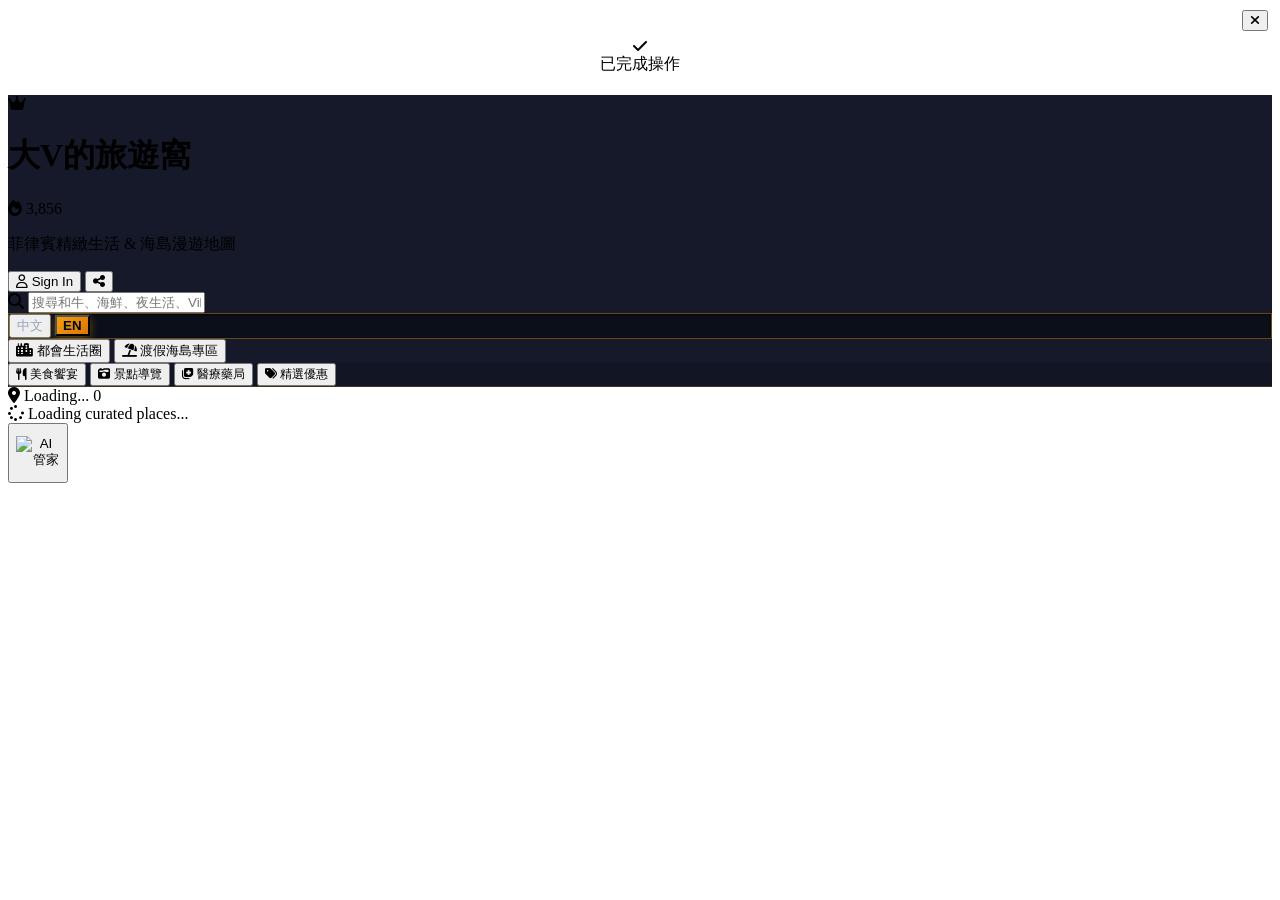
==== commit ca715387: "Merge production title update before language release Co-authored-by: Copilot App <223556219+Copilot" ====
--- a/index.html
+++ b/index.html
@@ -7,7 +7,7 @@
   <meta http-equiv="Cache-Control" content="no-cache, no-store, must-revalidate" />
   <meta http-equiv="Pragma" content="no-cache" />
   <meta http-equiv="Expires" content="0" />
-  <meta name="app-version" content="20261001-v51.4" />
+  <meta name="app-version" content="20261008-v51.5" />
   <meta name="theme-color" content="#020617" />
   <meta name="mobile-web-app-capable" content="yes" />
   <meta name="apple-mobile-web-app-capable" content="yes" />
@@ -1073,7 +1073,7 @@
               <i id="user-avatar-icon" class="fa-regular fa-user text-[10px]"></i>
               <span id="user-avatar-badge" class="avatar-badge hidden"></span>
             </span>
-            <span id="auth-btn-text">登入</span>
+            <span id="auth-btn-text" data-i18n="btnLogin">Sign In</span>
           </button>
           <button id="share-btn" class="w-8 h-8 rounded-full bg-slate-800 hover:bg-slate-700 text-slate-200 border border-slate-700 flex items-center justify-center transition active:scale-95 shadow-sm">
             <i class="fa-solid fa-share-nodes text-[11px]"></i>
@@ -1091,8 +1091,8 @@
         </div>
         
         <div class="lang-toggle-container p-0.5 rounded-xl flex items-center flex-shrink-0 transition-all">
-          <button type="button" id="lang-btn-zh" class="lang-toggle-btn active px-2.5 py-1.5 text-[11px] font-black rounded-lg transition-all">中文</button>
-          <button type="button" id="lang-btn-en" class="lang-toggle-btn px-2.5 py-1.5 text-[11px] font-black rounded-lg transition-all">EN</button>
+          <button type="button" id="lang-btn-zh" class="lang-toggle-btn px-2.5 py-1.5 text-[11px] font-black rounded-lg transition-all">中文</button>
+          <button type="button" id="lang-btn-en" class="lang-toggle-btn active px-2.5 py-1.5 text-[11px] font-black rounded-lg transition-all">EN</button>
         </div>
       </div>
 
@@ -1140,7 +1140,7 @@
     <div class="flex justify-between items-center mb-3 px-0.5 text-xs text-slate-400 font-medium">
       <span id="currentFilterSummary" class="flex items-center gap-1">
         <i class="fa-solid fa-location-dot text-amber-400"></i>
-        <span id="filterSummaryText">載入中...</span>
+        <span id="filterSummaryText" data-i18n="loadingSummary">Loading...</span>
       </span>
       <span id="itemCountBadge" class="bg-slate-950 border border-slate-800 text-amber-400 px-2 py-0.5 rounded-full text-[11px] font-mono font-bold">0</span>
     </div>
@@ -1148,7 +1148,7 @@
     <div id="section-map" class="tab-panel flex flex-col gap-4">
       <div id="loading" class="text-center py-12 text-slate-500 text-xs">
         <i class="fa-solid fa-spinner fa-spin text-amber-400 text-base mb-2 block"></i>
-        載入頂級美饌與嚴選清單中...
+        <span data-i18n="loadingPlaces">Loading curated places...</span>
       </div>
       <div id="restaurant-list" class="flex flex-col gap-4"></div>
     </div>
@@ -1645,6 +1645,8 @@
         appTitle: '大V的旅遊窩',
         appSubtitle: '菲律賓精緻生活 & 海島漫遊地圖',
         btnLogin: '登入',
+        loadingSummary: '載入中...',
+        loadingPlaces: '載入頂級美饌與嚴選清單中...',
         btnMember: '會員',
         searchPlaceholder: '搜尋和牛、海鮮、夜生活、Villa、急診...',
         shareBtn: '分享',
@@ -1761,6 +1763,8 @@
         appTitle: "BigV's Nest",
         appSubtitle: 'Philippine Premium Travel Guide',
         btnLogin: 'Sign In',
+        loadingSummary: 'Loading...',
+        loadingPlaces: 'Loading curated places...',
         btnMember: 'Member',
         searchPlaceholder: 'Search Wagyu, Seafood, Nightlife, Villa, Medical...',
         shareBtn: 'Share',
@@ -2053,12 +2057,6 @@
         const k = el.getAttribute('data-i18n-placeholder');
         if (dict[k]) el.placeholder = dict[k];
       });
-    }
-
-    function applyLanguage(lang) {
-      currentLang = (lang === 'en') ? 'en' : 'zh-TW';
-      localStorage.setItem('ph_app_lang', currentLang);
-      applyLanguageText();
 
       const btnZh = document.getElementById('lang-btn-zh');
       const btnEn = document.getElementById('lang-btn-en');
@@ -2071,6 +2069,12 @@
           btnZh.classList.remove('active');
         }
       }
+    }
+
+    function applyLanguage(lang) {
+      currentLang = (lang === 'en') ? 'en' : 'zh-TW';
+      localStorage.setItem('ph_app_lang', currentLang);
+      applyLanguageText();
 
       updateHeaderAuthBtn();
       renderRegionPills();
@@ -5880,7 +5884,7 @@
       }
 
       window.addEventListener('load', () => {
-        navigator.serviceWorker.register('./sw.js?v=20261001-v51.4').then((reg) => {
+        navigator.serviceWorker.register('./sw.js?v=20261008-v51.5').then((reg) => {
           if (reg.waiting) {
             showPwaUpdateModal(reg.waiting);
           }
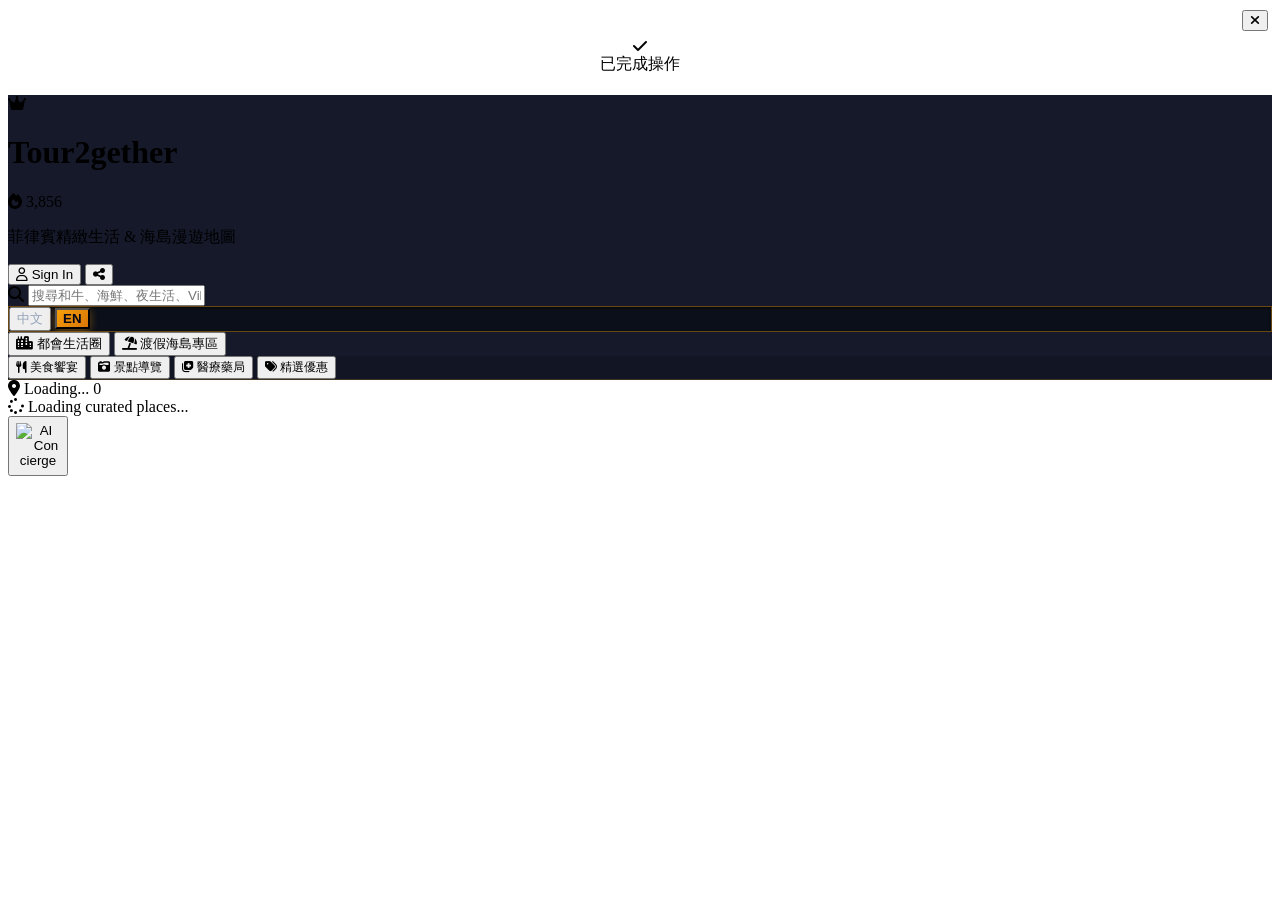
==== commit 5a017cfe: "Complete bilingual UI and Tour2gether branding [skip ci] Release 20261009-v51.7. Skip the unrelated " ====
--- a/index.html
+++ b/index.html
@@ -7,16 +7,16 @@
   <meta http-equiv="Cache-Control" content="no-cache, no-store, must-revalidate" />
   <meta http-equiv="Pragma" content="no-cache" />
   <meta http-equiv="Expires" content="0" />
-  <meta name="app-version" content="20261008-v51.5" />
+  <meta name="app-version" content="20261009-v51.7" />
   <meta name="theme-color" content="#020617" />
   <meta name="mobile-web-app-capable" content="yes" />
   <meta name="apple-mobile-web-app-capable" content="yes" />
   <meta name="apple-mobile-web-app-status-bar-style" content="black-translucent" />
-  <meta name="apple-mobile-web-app-title" content="大V的旅遊窩" />
-  <meta name="description" content="大V的旅遊窩 - 菲律賓精緻生活、奢華旅宿、絕美海島、頂級夜生活與在地急救醫療 PWA" />
+  <meta name="apple-mobile-web-app-title" content="Tour2gether" />
+  <meta name="description" content="Tour2gether - 菲律賓精緻生活、奢華旅宿、絕美海島、頂級夜生活與在地急救醫療 PWA" />
   <link rel="icon" href="data:image/svg+xml,<svg xmlns='http://www.w3.org/2000/svg' viewBox='0 0 100 100'><text y='.9em' font-size='90'>🧭</text></svg>" />
   <link rel="manifest" href="manifest.json" />
-  <title>大V的旅遊窩 - 菲律賓頂級美饌與奢華漫遊</title>
+  <title>Tour2gether</title>
 
   <!-- Tailwind CSS CDN -->
   <script src="https://cdn.tailwindcss.com"></script>
@@ -1057,7 +1057,7 @@
           </div>
           <div class="min-w-0 flex-1">
             <div class="flex items-center gap-2 flex-wrap">
-              <h1 data-i18n="appTitle" class="text-xs sm:text-sm font-black tracking-tight text-white truncate leading-none">大V的旅遊窩</h1>
+              <h1 data-i18n="appTitle" class="text-xs sm:text-sm font-black tracking-tight text-white truncate leading-none">Tour2gether</h1>
               <div id="visit-count-container" class="bg-slate-800 border border-amber-400/30 rounded-full px-2 py-0.5 text-[9px] sm:text-[10px] font-bold text-amber-300 flex items-center gap-1 shadow-inner flex-shrink-0">
                 <i class="fa-solid fa-fire text-amber-400 text-[10px]"></i>
                 <span id="visit-count-val">3,856</span>
@@ -1175,7 +1175,7 @@
         <div class="w-12 h-12 bg-amber-400/10 border border-amber-400/30 text-amber-400 rounded-2xl flex items-center justify-center mx-auto mb-2 text-xl shadow-md">
           <i class="fa-solid fa-crown"></i>
         </div>
-        <h3 data-i18n="authTitle" class="text-base font-black text-white mb-0.5">加入大V會員</h3>
+        <h3 data-i18n="authTitle" class="text-base font-black text-white mb-0.5">加入 Tour2gether 會員</h3>
         <p data-i18n="authSubtitle" class="text-xs text-slate-400 mb-4 leading-relaxed">登入會員解鎖專屬私房口袋名單、撰寫評論賺積分與 AI 管家諮詢服務！</p>
         
         <button id="btn-google-login" type="button" class="relative z-20 w-full bg-white hover:bg-slate-100 text-slate-900 py-2.5 px-3 rounded-xl font-bold text-xs flex items-center justify-center gap-2 shadow-sm transition mb-3 cursor-pointer pointer-events-auto">
@@ -1198,7 +1198,7 @@
       </div>
 
       <!-- 登入後會員視窗 -->
-      <div id="auth-modal-user-view" class="hidden text-left flex flex-col flex-1 overflow-hidden space-y-3">
+      <div id="auth-modal-user-view" class="hidden text-left flex flex-col flex-1 overflow-y-auto space-y-3">
         
         <!-- 頂部列：身分 + 風格選單與關閉 -->
         <div class="flex items-center justify-between gap-2 border-b border-slate-800/80 pb-2.5">
@@ -1272,8 +1272,25 @@
           </button>
         </div>
 
+        <div id="email-digest-settings" class="rounded-xl border border-slate-700 bg-slate-900 p-2.5 flex-shrink-0" style="border-color: var(--theme-border)">
+          <div class="flex items-center justify-between gap-3">
+            <h5 id="email-digest-label" data-i18n="emailDigestLabel" class="text-xs font-bold text-white">Restaurant &amp; offer emails</h5>
+            <button id="email-digest-toggle" type="button" role="switch" aria-checked="false" aria-labelledby="email-digest-label" aria-describedby="email-digest-description email-digest-status" disabled class="flex-shrink-0 inline-flex items-center justify-center min-h-[44px] min-w-[44px] rounded-lg focus-visible:outline focus-visible:outline-2 focus-visible:outline-amber-400 disabled:cursor-wait disabled:opacity-50">
+              <span id="email-digest-track" class="inline-flex items-center h-5 w-9 rounded-full bg-slate-700">
+                <span id="email-digest-thumb" class="block h-4 w-4 ml-0.5 rounded-full bg-slate-300 transition-transform"></span>
+              </span>
+            </button>
+          </div>
+          <p id="email-digest-description" data-i18n="emailDigestDescription" class="text-[10px] leading-relaxed text-slate-300">BigV's picks, offers and new restaurants. Planned: Mon &amp; Fri, up to 10 items per email.</p>
+          <p data-i18n="emailDigestNotLive" class="text-[10px] leading-relaxed text-slate-400">Member emails are not live yet. This saves your preference only.</p>
+          <div class="flex items-center justify-between gap-2">
+            <p id="email-digest-status" role="status" aria-live="polite" class="text-[10px] leading-relaxed text-slate-300"></p>
+            <button id="email-digest-retry" type="button" data-i18n="emailDigestRetry" class="hidden flex-shrink-0 min-h-[44px] px-2 text-xs text-amber-300 underline focus-visible:outline focus-visible:outline-2 focus-visible:outline-amber-400" style="color: var(--theme-primary-text)">Retry</button>
+          </div>
+        </div>
+
         <!-- 私房口袋收藏 & 站內信箱 雙 Tab 區塊 -->
-        <div id="user-favorites-box" class="flex-1 flex flex-col min-h-0 border-t border-slate-800/80 pt-1 p-2 rounded-2xl transition-colors">
+        <div id="user-favorites-box" class="flex-none flex flex-col border-t border-slate-800/80 pt-1 p-2 rounded-2xl transition-colors">
           
           <div class="profile-tabs-header">
             <button type="button" id="tab-btn-favorites" class="profile-tab-btn active" onclick="window.switchProfileTab('favorites')">
@@ -1304,10 +1321,10 @@
             <div id="inbox-list-container" class="inbox-list max-h-[160px]">
               <div class="bg-slate-900 border border-amber-400/40 rounded-xl p-2.5 space-y-1">
                 <div class="flex items-center justify-between text-[11px]">
-                  <span class="font-bold text-amber-300">🌟【每週探索週報】</span>
-                  <span class="text-[9px] text-slate-500">本週精選</span>
+                  <span class="font-bold text-amber-300" data-i18n="inboxLoading">通知載入中...</span>
+                  <span class="text-[9px] text-slate-500" data-i18n="inboxPleaseWait">請稍候</span>
                 </div>
-                <p class="text-[10px] text-slate-300 leading-relaxed">達沃與宿霧新增私房海鮮與日式燒肉，快點擊地圖探訪！</p>
+                <p class="text-[10px] text-slate-300 leading-relaxed" data-i18n="inboxLoadingDescription">正在讀取公告與個人通知。</p>
               </div>
             </div>
           </div>
@@ -1432,18 +1449,18 @@
               class="w-full py-2.5 px-3 rounded-xl flex items-center justify-center gap-2 font-bold text-xs active:scale-98 transition border"
               style="background-color: var(--theme-card-sub-bg, #1e293b); border-color: var(--theme-border, #334155); color: var(--theme-primary, #fbbf24);">
         <i class="fa-solid fa-camera text-sm"></i>
-        <span id="label-choice-camera">📷 立即拍照 (Take Photo)</span>
+        <span id="label-choice-camera" data-i18n="commentPhotoCamera">📷 立即拍照</span>
       </button>
       <button type="button" id="btn-choice-album" 
               class="w-full py-2.5 px-3 rounded-xl flex items-center justify-center gap-2 font-bold text-xs active:scale-98 transition border"
               style="background-color: var(--theme-card-sub-bg, #1e293b); border-color: var(--theme-border, #334155); color: var(--theme-text-title, #f8fafc);">
         <i class="fa-regular fa-images text-sm"></i>
-        <span id="label-choice-album">🖼️ 從相簿選取 (Choose from Album)</span>
+        <span id="label-choice-album" data-i18n="commentPhotoAlbum">🖼️ 從相簿選取</span>
       </button>
-      <button type="button" id="btn-choice-cancel" 
+      <button type="button" id="btn-choice-cancel" data-i18n="btnCancel"
               class="w-full py-2 rounded-xl text-center text-xs font-bold transition mt-0.5"
               style="color: var(--theme-text-sub, #94a3b8);">
-        取消 (Cancel)
+        取消
       </button>
     </div>
   </div>
@@ -1533,7 +1550,7 @@
     <div class="bg-slate-950 border-t-2 border-amber-400 rounded-t-3xl w-full max-w-md p-4 shadow-2xl flex flex-col gap-3 text-slate-100 max-h-[85vh] overflow-y-auto">
       <div class="flex items-center justify-between border-b border-slate-800 pb-2">
         <h4 class="text-xs font-black text-amber-300 flex items-center gap-1.5">
-          <i class="fa-solid fa-shield-halved text-amber-400"></i> 站長社群管理面板
+          <i class="fa-solid fa-shield-halved text-amber-400"></i> <span data-i18n="adminTitle">站長社群管理面板</span>
         </h4>
         <button type="button" onclick="window.closeAdminActionSheet()" class="w-7 h-7 bg-slate-800 rounded-full text-slate-400 hover:text-white flex items-center justify-center text-xs">✕</button>
       </div>
@@ -1553,19 +1570,19 @@
       </div>
 
       <div class="bg-slate-900/60 border-l-2 border-amber-400/60 p-2.5 rounded-r-xl text-[11px] text-slate-300 leading-relaxed break-words">
-        <span class="text-slate-500 font-bold block text-[9px] mb-0.5">違規留言內容：</span>
+        <span class="text-slate-500 font-bold block text-[9px] mb-0.5" data-i18n="adminCommentContent">違規留言內容：</span>
         <span id="sheet-comment-text">...</span>
       </div>
 
       <div class="flex flex-col gap-2 pt-1 text-xs">
         <button type="button" onclick="window.executeAdminAction('delete_only')" class="w-full py-2.5 px-3 rounded-xl bg-slate-900 hover:bg-slate-800 border border-slate-700 text-slate-200 font-bold flex items-center justify-between transition active:scale-98">
-          <span class="flex items-center gap-1.5"><i class="fa-regular fa-trash-can text-slate-400"></i> 僅刪除此留言</span>
-          <span class="text-[9px] text-slate-500">不扣分、不處置</span>
+          <span class="flex items-center gap-1.5"><i class="fa-regular fa-trash-can text-slate-400"></i> <span data-i18n="adminDeleteOnly">僅刪除此留言</span></span>
+          <span class="text-[9px] text-slate-500" data-i18n="adminNoPenalty">不扣分、不處置</span>
         </button>
 
         <button type="button" onclick="window.executeAdminAction('delete_deduct')" class="w-full py-2.5 px-3 rounded-xl bg-slate-900 hover:bg-slate-800 border border-amber-400/40 text-amber-300 font-bold flex items-center justify-between transition active:scale-98">
-          <span class="flex items-center gap-1.5"><i class="fa-solid fa-coins text-amber-400"></i> 刪除留言 + 扣回 20 積分</span>
-          <span class="text-[9px] text-amber-400/70">發送站內警告信</span>
+          <span class="flex items-center gap-1.5"><i class="fa-solid fa-coins text-amber-400"></i> <span data-i18n="adminDeduct">刪除留言 + 扣回 20 積分</span></span>
+          <span class="text-[9px] text-amber-400/70" data-i18n="adminSendWarning">發送站內警告信</span>
         </button>
 
         <button type="button" id="sheet-btn-tier-punish" onclick="window.executeAdminAction('delete_tier_punish')" class="w-full py-2.5 px-3 rounded-xl bg-gradient-to-r from-rose-900/60 to-rose-950/80 hover:from-rose-900 border border-rose-500/60 text-white font-black flex items-center justify-between transition active:scale-98 shadow-sm">
@@ -1573,7 +1590,7 @@
           <span id="sheet-tier-punish-sub" class="text-[9px] text-rose-300">智慧計算天數</span>
         </button>
 
-        <button type="button" onclick="window.closeAdminActionSheet()" class="w-full py-2 rounded-xl bg-transparent text-slate-400 hover:text-white font-bold text-center mt-1">
+        <button type="button" onclick="window.closeAdminActionSheet()" data-i18n="btnCancel" class="w-full py-2 rounded-xl bg-transparent text-slate-400 hover:text-white font-bold text-center mt-1">
           取消
         </button>
       </div>
@@ -1581,8 +1598,8 @@
   </div>
   
   <!-- AI 懸浮球 -->
-  <button id="chat-fab" class="fixed rounded-full bg-slate-950 border-2 border-amber-400 shadow-[0_0_25px_-2px_rgba(245,158,11,0.7)] overflow-hidden flex items-center justify-center cursor-pointer z-40 active:scale-95 transition-all select-none touch-none" style="width:60px; height:60px; right:16px; bottom:115px;" title="大V旅遊管家">
-    <img src="ai-avatar.jpg" alt="AI 管家" class="w-full h-full object-cover pointer-events-none" onerror="this.onerror=null; this.src='https://images.unsplash.com/photo-1534528741775-53994a69daeb?w=200&auto=format&fit=crop';" />
+  <button id="chat-fab" class="fixed rounded-full bg-slate-950 border-2 border-amber-400 shadow-[0_0_25px_-2px_rgba(245,158,11,0.7)] overflow-hidden flex items-center justify-center cursor-pointer z-40 active:scale-95 transition-all select-none touch-none" style="width:60px; height:60px; right:16px; bottom:115px;" title="Tour2gether">
+    <img src="ai-avatar.jpg" alt="AI Concierge" data-i18n-alt="aiAssistantTitle" class="w-full h-full object-cover pointer-events-none" onerror="this.onerror=null; this.src='https://images.unsplash.com/photo-1534528741775-53994a69daeb?w=200&auto=format&fit=crop';" />
   </button>
 
   <!-- AI 管家面板 -->
@@ -1593,7 +1610,7 @@
           <img src="ai-avatar.jpg" class="w-full h-full object-cover" onerror="this.onerror=null; this.src='https://images.unsplash.com/photo-1534528741775-53994a69daeb?w=200&auto=format&fit=crop';" />
         </div>
         <div>
-          <h3 class="text-xs font-bold leading-tight text-white" data-i18n="aiAssistantTitle">大V旅遊窩管家</h3>
+          <h3 class="text-xs font-bold leading-tight text-white" data-i18n="aiAssistantTitle">Tour2gether 管家</h3>
           <span class="text-[9px] text-amber-300">Powered by Gemini</span>
         </div>
       </div>
@@ -1615,13 +1632,15 @@
     import { initializeApp, getApps, getApp } from "https://www.gstatic.com/firebasejs/10.8.0/firebase-app.js";
     import { getMessaging, getToken } from "https://www.gstatic.com/firebasejs/10.8.0/firebase-messaging.js";
     import { getFirestore, collection, getDocs, doc, getDoc, setDoc, updateDoc, increment, query, where, orderBy, addDoc } from "https://www.gstatic.com/firebasejs/10.8.0/firebase-firestore.js";
-    import { loadMasterDatabase } from './googleSheetService.js';
+    import { loadMasterDatabase, getLocalizedText } from './googleSheetService.js';
     import { 
       initAuthService, 
       loginWithGoogle, 
       sendMagicEmailLink, 
       logoutUser, 
-      addStoreComment 
+      addStoreComment,
+      getEmailDigestPreference,
+      setEmailDigestPreference
     } from './authService.js';
 
     const firebaseConfig = {
@@ -1642,7 +1661,8 @@
 
     const I18N_DICT = {
       'zh-TW': {
-        appTitle: '大V的旅遊窩',
+        appTitle: 'Tour2gether',
+        aiAssistantTitle: 'Tour2gether 管家',
         appSubtitle: '菲律賓精緻生活 & 海島漫遊地圖',
         btnLogin: '登入',
         loadingSummary: '載入中...',
@@ -1660,6 +1680,8 @@
         navFoodIsland: '美食/度假',
         btnGrab: 'Grab 點餐外送',
         btnWebsite: '官網 / 粉專',
+        websiteOrDirections: '前往官網或導航',
+        institutionOrDirections: '前往機構或導航',
         btnCall: '撥打電話',
         btnNav: '路線導航',
         btnComment: '寫評論 +20',
@@ -1675,6 +1697,13 @@
         placesCountUnit: '個地點',
         reviewsLabel: '則評價',
         swipeHint: '↔ 左右滑動',
+        categoryFeatured: '精選',
+        categoryOther: '其他分類',
+        promoStoreFallback: '特約門市',
+        promoTitleFallback: '特約專屬優惠',
+        promoDescriptionFallback: '優惠詳情請洽門市工作人員。',
+        promoValidUntil: '有效期至: ',
+        promoOngoing: '長期有效',
         categoriesMap: {
           '日式料理': '日式料理',
           '精緻中餐': '精緻中餐',
@@ -1701,10 +1730,24 @@
         city_siargao: '錫亞高島',
         city_samal: '薩馬爾島',
         labelAlerts: '推播',
+        emailDigestLabel: '餐廳推薦與優惠郵件',
+        emailDigestDescription: '大V推薦、特殊優惠與新餐廳。預計週一、週五寄送，每封最多 10 筆。',
+        emailDigestNotLive: '正式會員寄信尚未啟用，目前只儲存你的偏好。',
+        emailDigestLoading: '正在讀取郵件設定…',
+        emailDigestSaving: '正在儲存，請保持網路連線…',
+        emailDigestDefaultOn: '預設開啟，可隨時關閉。',
+        emailDigestOn: '收信偏好：開啟',
+        emailDigestOff: '收信偏好：關閉',
+        emailDigestLoadError: '無法讀取郵件設定，請連線後重試。',
+        emailDigestSaveError: '未能確認儲存成功，請重試讀取最新設定。',
+        emailDigestRetry: '重試',
+        emailDigestSignIn: '請登入後設定郵件通知。',
+        emailDigestSavedOn: '已儲存：接收餐廳與優惠郵件',
+        emailDigestSavedOff: '已儲存：不接收餐廳與優惠郵件',
         btnTasksAndMeetup: '特殊任務 & 揪團 ➔',
         myFavorites: '我的私房口袋清單',
         btnLogout: '登出帳號',
-        authTitle: '加入大V會員',
+        authTitle: '加入 Tour2gether 會員',
         authSubtitle: '登入會員解鎖專屬私房口袋名單、撰寫評論賺積分與 AI 管家諮詢服務！',
         btnGoogleLogin: '使用 Google 帳號一鍵登入',
         orMagic: '或使用 Email 魔法精靈',
@@ -1732,6 +1775,22 @@
         commentPosting: '發表中...',
         commentSuccessToast: '🎉 點評發表成功！已為您累計 +20 積分！',
         commentReviewsSuffix: '點評',
+        commentLoading: '載入老饕點評中...',
+        commentLoadFailed: '評論載入失敗，請關閉視窗後重新開啟再試。',
+        commentAnonymous: '吃貨好友',
+        commentAdminAction: '站長審核與處分',
+        commentDeleteOwn: '刪除我的點評',
+        commentSignInRequired: '請先登入會員，再發表評論或上傳照片。',
+        commentInvalidPlace: '店家代碼無效，請重新開啟店家卡片。',
+        commentEmpty: '請輸入評論內容或上傳照片！',
+        commentPostFailed: '發表失敗，請稍後再試。',
+        commentPermissionDenied: '目前帳號無權執行此操作，請確認帳號權限。',
+        commentNetworkError: '連線中斷或逾時，請確認網路連線後再試。',
+        commentUploadFailed: '照片上傳失敗，請稍後再試。',
+        commentUploading: '上傳照片中',
+        commentPhotoCamera: '📷 立即拍照',
+        commentPhotoAlbum: '🖼️ 從相簿選取',
+        commentAddPhotos: '新增照片（最多 5 張）',
         chatPlaceholder: '問點什麼吧（例：馬尼拉海鮮酒家、頂級和牛...）',
         pwaUpdateTitle: '發現全新版本更新！',
         pwaUpdateDesc: '系統已為您下載最新功能與修復項目。',
@@ -1739,6 +1798,64 @@
         profileTabFavorites: '私房清單',
         profileTabInbox: '站內信箱',
         inboxSubtitle: '每週探索、特惠與通知',
+        inboxLoading: '通知載入中...',
+        inboxPleaseWait: '請稍候',
+        inboxLoadingDescription: '正在讀取公告與個人通知。',
+        inboxDateUnavailable: '日期不明',
+        adminTitle: '站長社群管理面板',
+        adminCommentContent: '違規留言內容：',
+        adminDeleteOnly: '僅刪除此留言',
+        adminNoPenalty: '不扣分、不處置',
+        adminDeduct: '刪除留言 + 扣回 20 積分',
+        adminSendWarning: '發送站內警告信',
+        adminPrivateEmail: '未公開信箱',
+        adminUnknown: '未知',
+        adminNoText: '(無文字內容)',
+        adminLoading: '讀取紀錄中...',
+        adminHistoryFailed: '無法讀取紀錄，請關閉後重試',
+        adminTierAction: '刪除 + 扣分 + 階梯禁言',
+        adminLoadingDays: '讀取天數中...',
+        adminHistory: '歷史：{count} 次 · 本次第 {next} 次',
+        adminMuteDays: '禁言 {days} 天',
+        adminTierLabel: '刪除 + 扣分 + {ban}',
+        adminRepeatPenalty: '累犯階梯處分',
+        adminWorking: '正在執行管理處分...',
+        adminDeleted: '🗑️ 已刪除該留言（不處置）',
+        adminDeducted: '⚠️ 已刪除留言並扣回 20 積分',
+        adminPenalized: '🚫 處分完成：扣20分並{ban}',
+        adminFailed: '處分未完成，請先確認紀錄與權限，再決定是否重試。',
+        adminPanelFailed: '無法開啟管理面板，請稍後重試。',
+        adminBanNotice: '暫停發表評論權限 {days} 天（解禁日期：{date}）',
+        penaltyTitle: '⚠️ 社群規範違規通知',
+        penaltyContent: '您在探店討論區發表的留言「{excerpt}...」因違反社群規範已被移除，並扣回該次發文獎勵 20 積分。請共同維護良好的討論氛圍。',
+        penaltyMuteTitle: '🚫 社群違規處分與禁言通知',
+        penaltyMuteContent: '您的留言涉及違規已被移除，系統已扣回 20 積分。因累計第 {count} 次違規，已對您的帳號施以「{ban}」處分。如有異議請洽官方客服。',
+        aiGuide: '哈囉朋友！菲律賓從繁華現代都會到絕美渡假海島都非常精彩。你想先探索哪一種風情？',
+        aiCities: '🏙️ 都會生活圈',
+        aiIslands: '🏖️ 渡假海島專區',
+        aiLoading: '大V正在為你精選【{city}】私房名單... ⚡',
+        aiPicksTitle: '📍 大V為你精選【{city}】：',
+        aiPicksIntro: '哈囉！以下是{city}的站內推薦名單：',
+        aiPicksFooter: '點擊下方卡片，查看路線與詳細資訊！',
+        aiNoPicks: '目前尚無{city}的相關名單，請嘗試其他地區或分類。',
+        aiPlaceFallback: '查看卡片，探索這個地點的詳細資訊。',
+        aiCardLinks: '點擊直達私房名單卡片：',
+        aiViewCard: '查看卡片 ➔',
+        aiBrowseCategory: '📂 瀏覽【{category}】專區',
+        aiGoCategory: '前往專區 ➔',
+        aiFailed: '暫時無法整理推薦名單，請稍後重試。',
+        aiJumpFailed: '跳轉失敗，請從首頁選擇地區或重試。',
+        aiCityPrompt: '推薦{city}必訪的私房景點',
+        voiceUnsupported: '您的瀏覽器不支援即時語音辨識，請使用打字發問。',
+        voiceFailed: '語音辨識失敗，請確認麥克風權限或使用打字發問。',
+        voiceListening: '🎙 聆聽中... (說完放開按鈕即發送)',
+        authSigningIn: '登入中...',
+        authSending: '發送中...',
+        authLinkFailed: '登入連結驗證失敗，請重新申請登入連結。',
+        authRedirectFailed: '登入驗證失敗，請重新登入。',
+        recSubmitting: '提交中...',
+        pushUnavailable: '此瀏覽器不支援推播通知。',
+        pushFailed: '無法啟用推播，請確認通知權限與網路後重試。',
         btnMarkAllRead: '全部已讀',
         themeDarkOption: '暗夜尊爵',
         themeLightOption: '暖陽金橘',
@@ -1755,12 +1872,23 @@
         recCitySiargao: '🏄‍♂️ 錫亞高島 (Siargao)',
         recCitySamal: '🌴 薩馬爾島 (Samal Island)',
         shareRecommendTitle: '寫下你的私房推薦',
+        sharePreviewLoading: '店家資料載入中...',
+        sharePreviewNotFound: '找不到這間店家',
+        sharePreviewUnavailable: '連結可能已失效，或該店家已下架。',
+        sharePreviewExplorePlaces: '探索更多精彩地點 ➔',
+        sharePreviewExplorePhilippines: '探索更多菲律賓精選好店 ➔',
+        sharePreviewBackHome: '回我的首頁',
+        sharePreviewWelcomeBack: '歡迎回來！點擊卡片愛心可直接收錄',
+        sharePreviewReferredGuest: '好友私房推薦好店！登入解鎖收藏、留言、點數獎勵！',
+        sharePreviewGuest: '登入解鎖收藏、留言、點數獎勵！',
+        sharePreviewClose: '關閉分享預覽',
         shareRecommendPlaceholder: '寫點想對朋友說的話，例如：這是我最近很愛的店，下次一起去吃...',
         btnCancel: '取消',
         btnShareRecommend: '確認送出 / 分享'
       },
       'en': {
-        appTitle: "BigV's Nest",
+        appTitle: 'Tour2gether',
+        aiAssistantTitle: 'Tour2gether Concierge',
         appSubtitle: 'Philippine Premium Travel Guide',
         btnLogin: 'Sign In',
         loadingSummary: 'Loading...',
@@ -1778,6 +1906,8 @@
         navFoodIsland: 'Food/Resort',
         btnGrab: 'Grab',
         btnWebsite: 'Website',
+        websiteOrDirections: 'Visit website or get directions',
+        institutionOrDirections: 'Visit institution website or get directions',
         btnCall: 'Call',
         btnNav: 'Directions',
         btnComment: 'Review +20',
@@ -1793,6 +1923,13 @@
         placesCountUnit: 'Places',
         reviewsLabel: 'Reviews',
         swipeHint: '↔ Swipe',
+        categoryFeatured: 'Featured',
+        categoryOther: 'Other',
+        promoStoreFallback: 'Partner Venue',
+        promoTitleFallback: 'Partner Offer',
+        promoDescriptionFallback: 'Please contact the venue for offer details.',
+        promoValidUntil: 'Valid until: ',
+        promoOngoing: 'Ongoing offer',
         categoriesMap: {
           '日式料理': 'Japanese Cuisine',
           '精緻中餐': 'Chinese Cuisine',
@@ -1814,7 +1951,16 @@
           '賭場娛樂': 'Casino / Hotels',
           '熱門觀光': 'Top Sights',
           '海景Villa': 'Sea-view Villas',
-          '星級飯店': '5 Star Hotels'
+          '星級飯店': '5 Star Hotels',
+          '菲式御膳': 'Filipino Cuisine',
+          '西洋美饌': 'Western Cuisine',
+          '奢華早午餐': 'Luxury Brunch',
+          '必吃美食': 'Top Eats',
+          '韓式料理': 'Korean Cuisine',
+          '泰式料理': 'Thai Cuisine',
+          '義大利料理': 'Italian Cuisine',
+          '印度料理': 'Indian Cuisine',
+          '越南料理': 'Vietnamese Cuisine'
         },
         medicalCountUnit: 'Facilities',
         newsCountUnit: 'Offers',
@@ -1827,10 +1973,24 @@
         city_siargao: 'Siargao',
         city_samal: 'Samal',
         labelAlerts: 'Alerts',
+        emailDigestLabel: 'Restaurant & offer emails',
+        emailDigestDescription: "BigV's picks, offers and new restaurants. Planned: Mon & Fri, up to 10 items per email.",
+        emailDigestNotLive: 'Member emails are not live yet. This saves your preference only.',
+        emailDigestLoading: 'Loading email preferences…',
+        emailDigestSaving: 'Saving. Please stay connected…',
+        emailDigestDefaultOn: 'On by default. You can turn it off anytime.',
+        emailDigestOn: 'Email preference: on',
+        emailDigestOff: 'Email preference: off',
+        emailDigestLoadError: 'Could not load email preferences. Connect and retry.',
+        emailDigestSaveError: 'Could not confirm the save. Retry to load the latest preference.',
+        emailDigestRetry: 'Retry',
+        emailDigestSignIn: 'Sign in to manage email preferences.',
+        emailDigestSavedOn: 'Saved: receive restaurant and offer emails',
+        emailDigestSavedOff: 'Saved: do not receive restaurant and offer emails',
         btnTasksAndMeetup: 'Quests & Events ➔',
         myFavorites: 'My Spot',
         btnLogout: 'Log Out',
-        authTitle: 'Join BigV VIP',
+        authTitle: 'Join Tour2gether VIP',
         authSubtitle: 'Unlock your private wishlist, earn points via reviews, and access Concierge!',
         btnGoogleLogin: 'Sign in with Google',
         orMagic: 'Or use Email Magic Link',
@@ -1858,6 +2018,22 @@
         commentPosting: 'Posting...',
         commentSuccessToast: '🎉 Review posted! +20 Points earned!',
         commentReviewsSuffix: 'Reviews',
+        commentLoading: 'Loading gourmet reviews...',
+        commentLoadFailed: 'Reviews could not be loaded. Close and reopen this window to try again.',
+        commentAnonymous: 'Fellow Foodie',
+        commentAdminAction: 'Admin review and moderation',
+        commentDeleteOwn: 'Delete my review',
+        commentSignInRequired: 'Please sign in before posting a review or uploading photos.',
+        commentInvalidPlace: 'Invalid place ID. Please reopen the place card.',
+        commentEmpty: 'Please write your review or upload a photo!',
+        commentPostFailed: 'Post failed. Please try again later.',
+        commentPermissionDenied: 'Your account does not have permission to perform this action.',
+        commentNetworkError: 'The connection was interrupted or timed out. Check your connection and try again.',
+        commentUploadFailed: 'Photo upload failed. Please try again later.',
+        commentUploading: 'Uploading',
+        commentPhotoCamera: '📷 Take Photo',
+        commentPhotoAlbum: '🖼️ Choose from Album',
+        commentAddPhotos: 'Add Photos (Max 5)',
         chatPlaceholder: 'Ask anything (e.g. Manila seafood, best wagyu...)',
         pwaUpdateTitle: 'New Version Available!',
         pwaUpdateDesc: 'The latest features and fixes are ready.',
@@ -1865,6 +2041,64 @@
         profileTabFavorites: 'Wishlist',
         profileTabInbox: 'Inbox',
         inboxSubtitle: 'Weekly discoveries, promos & alerts',
+        inboxLoading: 'Loading notifications...',
+        inboxPleaseWait: 'Please wait',
+        inboxLoadingDescription: 'Loading announcements and personal notifications.',
+        inboxDateUnavailable: 'Date unavailable',
+        adminTitle: 'Community Moderation',
+        adminCommentContent: 'Reported comment:',
+        adminDeleteOnly: 'Delete comment',
+        adminNoPenalty: 'No penalty',
+        adminDeduct: 'Delete + deduct 20 points',
+        adminSendWarning: 'Send warning',
+        adminPrivateEmail: 'Email not public',
+        adminUnknown: 'Unknown',
+        adminNoText: '(No text)',
+        adminLoading: 'Loading history...',
+        adminHistoryFailed: 'History unavailable. Close and retry.',
+        adminTierAction: 'Delete + deduct + mute',
+        adminLoadingDays: 'Loading duration...',
+        adminHistory: 'Prior: {count} · Next: {next}',
+        adminMuteDays: 'Mute {days} days',
+        adminTierLabel: 'Delete + deduct + {ban}',
+        adminRepeatPenalty: 'Repeat-offense penalty',
+        adminWorking: 'Applying moderation action...',
+        adminDeleted: '🗑️ Comment deleted without penalty',
+        adminDeducted: '⚠️ Comment deleted and 20 points deducted',
+        adminPenalized: '🚫 Action applied: 20 points deducted; {ban}',
+        adminFailed: 'Action incomplete. Check records and permissions before retrying.',
+        adminPanelFailed: 'Could not open moderation. Try again later.',
+        adminBanNotice: 'Review posting suspended for {days} days (ends {date})',
+        penaltyTitle: '⚠️ Community Guidelines Notice',
+        penaltyContent: 'Your review “{excerpt}...” was removed for violating our community guidelines, and its 20-point posting reward was deducted. Please help keep discussions respectful.',
+        penaltyMuteTitle: '🚫 Community Violation and Posting Restriction',
+        penaltyMuteContent: 'Your review was removed for a violation and 20 points were deducted. Following violation #{count}, your account received this restriction: {ban}. Contact support if you wish to appeal.',
+        aiGuide: 'Hello! The Philippines offers vibrant cities and beautiful island escapes. What would you like to explore first?',
+        aiCities: '🏙️ City Life',
+        aiIslands: '🏖️ Island Escapes',
+        aiLoading: 'BigV is selecting places in {city}... ⚡',
+        aiPicksTitle: '📍 BigV picks for {city}:',
+        aiPicksIntro: 'Hello! Here are our listed recommendations in {city}:',
+        aiPicksFooter: 'Tap a card below for directions and details!',
+        aiNoPicks: 'No matching places in {city} yet. Try another region or category.',
+        aiPlaceFallback: 'View the card to explore this place in detail.',
+        aiCardLinks: 'Explore these place cards:',
+        aiViewCard: 'View Card ➔',
+        aiBrowseCategory: '📂 Browse {category}',
+        aiGoCategory: 'Explore ➔',
+        aiFailed: 'Recommendations are unavailable right now. Please try again later.',
+        aiJumpFailed: 'Could not open this place. Choose a region on the home page or try again.',
+        aiCityPrompt: 'Recommend must-visit attractions in {city}',
+        voiceUnsupported: 'Your browser does not support speech recognition. Please type your question.',
+        voiceFailed: 'Speech recognition failed. Check microphone permissions or type your question.',
+        voiceListening: '🎙 Listening... (Release to send)',
+        authSigningIn: 'Signing in...',
+        authSending: 'Sending...',
+        authLinkFailed: 'Could not verify this sign-in link. Please request a new link.',
+        authRedirectFailed: 'Could not verify sign-in. Please sign in again.',
+        recSubmitting: 'Submitting...',
+        pushUnavailable: 'This browser does not support push notifications.',
+        pushFailed: 'Could not enable alerts. Check notification permissions and your connection, then retry.',
         btnMarkAllRead: 'Mark all as read',
         themeDarkOption: 'Dark Luxury',
         themeLightOption: 'Sunny Orange',
@@ -1881,6 +2115,16 @@
         recCitySiargao: '🏄‍♂️ Siargao',
         recCitySamal: '🌴 Samal Island',
         shareRecommendTitle: 'Recommend a Spot',
+        sharePreviewLoading: 'Loading place details...',
+        sharePreviewNotFound: 'Place not found',
+        sharePreviewUnavailable: 'This link may no longer be valid, or the place may have been removed.',
+        sharePreviewExplorePlaces: 'Explore more places ➔',
+        sharePreviewExplorePhilippines: 'Explore more places in the Philippines ➔',
+        sharePreviewBackHome: 'Back home',
+        sharePreviewWelcomeBack: 'Welcome back! Tap the heart to save this place.',
+        sharePreviewReferredGuest: 'A friend recommends this place! Sign in to save favorites, post reviews and earn points.',
+        sharePreviewGuest: 'Sign in to save favorites, post reviews and earn points.',
+        sharePreviewClose: 'Close shared preview',
         shareRecommendPlaceholder: 'Add a note for friends, e.g. Let’s try this spot together!',
         btnCancel: 'Cancel',
         btnShareRecommend: 'Share'
@@ -1971,6 +2215,7 @@
     // 單店旗艦大卡片分享 — 訪客檢視模式狀態
     let isStoreViewMode = false;
     let sharedStoreItem = null;
+    let sharedStoreViewState = null;
 
     function preserveScrollPosition(actionFn) {
       const scrollY = window.scrollY || document.documentElement.scrollTop;
@@ -2057,6 +2302,10 @@
         const k = el.getAttribute('data-i18n-placeholder');
         if (dict[k]) el.placeholder = dict[k];
       });
+      root.querySelectorAll('[data-i18n-alt]').forEach(el => {
+        const k = el.getAttribute('data-i18n-alt');
+        if (dict[k]) el.alt = dict[k];
+      });
 
       const btnZh = document.getElementById('lang-btn-zh');
       const btnEn = document.getElementById('lang-btn-en');
@@ -2087,6 +2336,60 @@
       }
       renderInboxUI(currentInboxList, parseInt(localStorage.getItem('bigv_last_read_inbox_time') || '0', 10));
       preserveScrollPosition(() => renderContent());
+      if (isStoreViewMode && sharedStoreViewState) {
+        const overlay = document.getElementById('store-view-overlay');
+        const scrollTop = overlay ? overlay.scrollTop : 0;
+        renderSharedStoreView(sharedStoreViewState, sharedStoreItem);
+        if (overlay) overlay.scrollTop = scrollTop;
+      }
+      if (activeShareStoreId) renderShareRecommendHeadline();
+      refreshCommentModalLanguage();
+      updateOwnCommentDeleteText();
+      if (typeof renderChatUI === 'function') renderChatUI();
+      if (typeof refreshAdminSheetLanguage === 'function') refreshAdminSheetLanguage();
+      if (typeof refreshPendingActionLabels === 'function') refreshPendingActionLabels();
+      if (typeof initInAppBrowserDetector === 'function') initInAppBrowserDetector(false);
+      if (typeof syncPushLanguage === 'function') syncPushLanguage();
+    }
+
+    function formatUiText(key, values = {}, lang = currentLang) {
+      return I18N_DICT[lang][key].replace(/\{(\w+)\}/g, (match, name) => String(values[name] ?? match));
+    }
+
+    function escapeUiText(text) {
+      return String(text ?? '').replace(/[&<>"']/g, char => ({
+        '&': '&amp;', '<': '&lt;', '>': '&gt;', '"': '&quot;', "'": '&#39;'
+      }[char]));
+    }
+
+    function refreshPendingActionLabels() {
+      const labels = {
+        'btn-google-login': 'authSigningIn',
+        'btn-magic-email': 'authSending',
+        'btn-submit-recommend': 'recSubmitting'
+      };
+      Object.entries(labels).forEach(([id, key]) => {
+        const button = document.getElementById(id);
+        if (!button?.disabled) return;
+        const label = button.querySelector('span');
+        if (label) label.textContent = I18N_DICT[currentLang][key];
+        else if (id === 'btn-submit-recommend') button.textContent = I18N_DICT[currentLang][key];
+      });
+      if (typeof isVoiceActive !== 'undefined' && isVoiceActive) {
+        chatInput.placeholder = I18N_DICT[currentLang].voiceListening;
+      }
+    }
+
+    async function syncPushLanguage(registration) {
+      if (!('serviceWorker' in navigator)) return;
+      try {
+        const reg = registration || await navigator.serviceWorker.getRegistration();
+        for (const worker of new Set([reg?.active, reg?.waiting, reg?.installing])) {
+          worker?.postMessage({ type: 'SET_LANGUAGE', lang: currentLang });
+        }
+      } catch (err) {
+        console.warn('[Push] Language synchronization failed:', err);
+      }
     }
 
     document.getElementById('lang-btn-zh').addEventListener('click', () => {
@@ -2105,6 +2408,72 @@
 
     const pushToggleBtn = document.getElementById('push-toggle-btn');
     const pushToggleThumb = document.getElementById('push-toggle-thumb');
+
+    const emailDigestToggle = document.getElementById('email-digest-toggle');
+    const emailDigestRetry = document.getElementById('email-digest-retry');
+    let emailDigestRequest = 0;
+    let emailDigestState = { uid: null, enabled: null, isDefault: false, status: 'idle' };
+
+    function renderEmailDigestPreference() {
+      const dict = I18N_DICT[currentLang];
+      const enabled = emailDigestState.enabled === true;
+      const ready = emailDigestState.uid === currentUser?.uid && emailDigestState.status === 'ready';
+      emailDigestToggle.disabled = !ready;
+      emailDigestToggle.setAttribute('aria-checked', String(enabled));
+      emailDigestToggle.setAttribute('aria-busy', String(['loading', 'saving'].includes(emailDigestState.status)));
+      const track = document.getElementById('email-digest-track');
+      track.classList.toggle('bg-amber-400', enabled);
+      track.classList.toggle('bg-slate-700', !enabled);
+      document.getElementById('email-digest-thumb').classList.toggle('translate-x-4', enabled);
+      const keys = {
+        idle: 'emailDigestSignIn', loading: 'emailDigestLoading', saving: 'emailDigestSaving',
+        loadError: 'emailDigestLoadError', saveError: 'emailDigestSaveError'
+      };
+      const statusKey = keys[emailDigestState.status] ||
+        (emailDigestState.isDefault ? 'emailDigestDefaultOn' : enabled ? 'emailDigestOn' : 'emailDigestOff');
+      document.getElementById('email-digest-status').textContent = dict[statusKey];
+      emailDigestRetry.classList.toggle('hidden', !currentUser || !['loadError', 'saveError'].includes(emailDigestState.status));
+    }
+
+    async function loadEmailDigestPreference() {
+      if (emailDigestState.status === 'saving' && emailDigestState.uid === currentUser?.uid) return;
+      const uid = currentUser?.uid || null;
+      const request = ++emailDigestRequest;
+      emailDigestState = { uid, enabled: null, isDefault: false, status: uid ? 'loading' : 'idle' };
+      renderEmailDigestPreference();
+      if (!uid) return;
+      try {
+        const preference = await getEmailDigestPreference(uid);
+        if (request !== emailDigestRequest || currentUser?.uid !== uid) return;
+        emailDigestState = { uid, ...preference, status: 'ready' };
+      } catch (error) {
+        console.error('[Email preferences] Read failed:', error);
+        if (request !== emailDigestRequest || currentUser?.uid !== uid) return;
+        emailDigestState.status = 'loadError';
+      }
+      renderEmailDigestPreference();
+    }
+
+    emailDigestRetry.addEventListener('click', loadEmailDigestPreference);
+    emailDigestToggle.addEventListener('click', async () => {
+      if (!currentUser || emailDigestState.uid !== currentUser.uid || emailDigestState.status !== 'ready') return;
+      const uid = currentUser.uid;
+      const request = ++emailDigestRequest;
+      const enabled = !emailDigestState.enabled;
+      emailDigestState.status = 'saving';
+      renderEmailDigestPreference();
+      try {
+        const preference = await setEmailDigestPreference(enabled, uid);
+        if (request !== emailDigestRequest || currentUser?.uid !== uid) return;
+        emailDigestState = { uid, ...preference, status: 'ready' };
+        showToast(I18N_DICT[currentLang][enabled ? 'emailDigestSavedOn' : 'emailDigestSavedOff'], 'fa-envelope');
+      } catch (error) {
+        console.error('[Email preferences] Save failed:', error);
+        if (request !== emailDigestRequest || currentUser?.uid !== uid) return;
+        emailDigestState.status = 'saveError';
+      }
+      renderEmailDigestPreference();
+    });
 
     function updatePushToggleUI(isActive) {
       if (!pushToggleBtn || !pushToggleThumb) return;
@@ -2123,7 +2492,10 @@
     }
 
     async function requestPushNotificationPermission(user, isManual = false) {
-      if (!('Notification' in window) || !('serviceWorker' in navigator)) return;
+      if (!('Notification' in window) || !('serviceWorker' in navigator)) {
+        if (isManual) showToast(I18N_DICT[currentLang].pushUnavailable, 'fa-bell-slash');
+        return;
+      }
       try {
         const permission = await Notification.requestPermission();
         if (permission !== 'granted') {
@@ -2151,10 +2523,13 @@
 
           updatePushToggleUI(true);
           if (isManual) showToast(currentLang === 'en' ? '🎉 Store and deal alerts enabled!' : '🎉 已成功開啟特約門市與即時優惠推播！', 'fa-bell');
+        } else {
+          throw new Error('Push token unavailable');
         }
       } catch (err) {
         console.warn('[Push] 授權或 Token 異常:', err);
         updatePushToggleUI(false);
+        if (isManual) showToast(I18N_DICT[currentLang].pushFailed, 'fa-bell-slash');
       }
     }
 
@@ -2352,6 +2727,7 @@
       const { user, profile, isLoggedIn } = e.detail;
       currentUser = user;
       currentUserProfile = profile || { points: 50, level: 'LV.1 探店初心者' };
+      if (emailDigestState.uid !== (user?.uid || null)) loadEmailDigestPreference();
 
       if (isLoggedIn && user) {
         requestPushNotificationPermission(user);
@@ -2368,9 +2744,15 @@
       updateHeaderAuthBtn();
       updateUserModalView();
       renderChatUI();
+      refreshCommentModalLanguage();
     });
 
+    window.addEventListener('auth-sign-in-error', (e) => {
+      showToast(I18N_DICT[currentLang][e.detail?.method === 'email' ? 'authLinkFailed' : 'authRedirectFailed'], 'fa-triangle-exclamation');
+    });
+
     function updateUserModalView() {
+      renderEmailDigestPreference();
       if (!currentUser) {
         document.getElementById('auth-modal-login-view').classList.remove('hidden');
         document.getElementById('auth-modal-user-view').classList.add('hidden');
@@ -2378,9 +2760,14 @@
         return;
       }
 
+      const tasksOpen = !document.getElementById('auth-modal-tasks-view').classList.contains('hidden');
       document.getElementById('auth-modal-login-view').classList.add('hidden');
       document.getElementById('auth-modal-user-view').classList.remove('hidden');
       document.getElementById('auth-modal-tasks-view').classList.add('hidden');
+      if (tasksOpen) {
+        document.getElementById('auth-modal-user-view').classList.add('hidden');
+        document.getElementById('auth-modal-tasks-view').classList.remove('hidden');
+      }
 
       const defaultMemberName = currentLang === 'en' ? 'Gourmet Member' : '吃貨會員';
       const defaultMemberEmail = currentLang === 'en' ? 'Google Verified Member' : 'Google 驗證會員';
@@ -2444,21 +2831,25 @@
     // ------------------------------------------------------------
     let activeShareStoreId = '';
 
+    function renderShareRecommendHeadline() {
+      const allItems = [...allRestaurants, ...allAttractions, ...allMedical];
+      const item = allItems.find(x => String(x.id || x.place_id).trim().toLowerCase() === activeShareStoreId.toLowerCase());
+      const storeName = item ? ((currentLang === 'en' && item.name_en) || item.name_zh || item.name_en || item.name || activeShareStoreId) : activeShareStoreId;
+      const userName = currentUserProfile.displayName || currentUser?.displayName || (currentLang === 'en' ? 'Member' : '吃貨會員');
+
+      const headlineEl = document.getElementById('share-recommend-headline');
+      if (headlineEl) headlineEl.innerText = currentLang === 'en' ? `${userName} recommends: ${storeName}` : `【${userName}】推薦你這家店：【${storeName}】`;
+    }
+
     window.shareStoreCard = function(storeId, event) {
       if (event) {
         event.preventDefault();
         event.stopPropagation();
       }
       activeShareStoreId = String(storeId).trim();
-
-      const allItems = [...allRestaurants, ...allAttractions, ...allMedical];
-      const item = allItems.find(x => String(x.id || x.place_id).trim().toLowerCase() === activeShareStoreId.toLowerCase());
-      const storeName = item ? ((currentLang === 'en' && item.name_en) || item.name_zh || item.name_en || item.name || activeShareStoreId) : activeShareStoreId;
-      const userName = currentUserProfile.displayName || currentUser?.displayName || (currentLang === 'en' ? 'Member' : '吃貨會員');
-
-      const headlineEl = document.getElementById('share-recommend-headline');
+      renderShareRecommendHeadline();
+
       const inputEl = document.getElementById('share-recommend-input');
-      if (headlineEl) headlineEl.innerText = currentLang === 'en' ? `${userName} recommends: ${storeName}` : `【${userName}】推薦你這家店：【${storeName}】`;
       if (inputEl) inputEl.value = '';
 
       const modal = document.getElementById('share-recommend-modal');
@@ -2528,6 +2919,8 @@
     }
 
     function renderSharedStoreView(state, item) {
+      const dict = I18N_DICT[currentLang];
+      sharedStoreViewState = state;
       let overlay = document.getElementById('store-view-overlay');
       if (!overlay) {
         overlay = document.createElement('div');
@@ -2537,7 +2930,7 @@
       }
 
       const closeBtnHtml = `
-        <button type="button" onclick="window.exitStoreShareView()" class="absolute top-3 right-3 z-10 w-9 h-9 rounded-full bg-slate-900/80 border border-slate-700 flex items-center justify-center text-slate-300">
+        <button type="button" onclick="window.exitStoreShareView()" aria-label="${dict.sharePreviewClose}" class="absolute top-3 right-3 z-10 w-9 h-9 rounded-full bg-slate-900/80 border border-slate-700 flex items-center justify-center text-slate-300">
           <i class="fa-solid fa-xmark"></i>
         </button>
       `;
@@ -2548,7 +2941,7 @@
             ${closeBtnHtml}
             <div class="text-center text-slate-400 text-xs">
               <i class="fa-solid fa-spinner fa-spin text-xl mb-2 block"></i>
-              店家資料載入中...
+              ${dict.sharePreviewLoading}
             </div>
           </div>
         `;
@@ -2561,10 +2954,10 @@
             ${closeBtnHtml}
             <div class="text-center text-slate-400 max-w-xs">
               <i class="fa-regular fa-face-frown text-3xl mb-3 block text-slate-600"></i>
-              <p class="text-sm font-bold text-slate-200">找不到這間店家</p>
-              <p class="text-[11px] text-slate-500 mt-1.5 leading-relaxed">連結可能已失效，或該店家已下架。</p>
+              <p class="text-sm font-bold text-slate-200">${dict.sharePreviewNotFound}</p>
+              <p class="text-[11px] text-slate-500 mt-1.5 leading-relaxed">${dict.sharePreviewUnavailable}</p>
               <button type="button" onclick="window.exitStoreShareView()" class="mt-4 w-full py-2.5 rounded-xl bg-gradient-to-r from-amber-400 to-amber-500 text-slate-950 text-xs font-black shadow-md active:scale-95 transition">
-                探索更多精彩地點 ➔
+                ${dict.sharePreviewExplorePlaces}
               </button>
             </div>
           </div>
@@ -2575,18 +2968,18 @@
       // 依登入狀態 & 是否帶有推薦人 (ref) 動態分流頂部 Banner 文案與按鈕
       // 右側「立即登入 / 回我的首頁」與「✕」關閉鈕並排，gap-3 避免重疊
       const bannerCtaHtml = currentUser ? `
-        <button type="button" onclick="window.exitStoreShareView()" class="flex-shrink-0 px-3 py-1.5 rounded-xl bg-amber-400 text-slate-950 text-[11px] font-black">回我的首頁</button>
+        <button type="button" onclick="window.exitStoreShareView()" class="flex-shrink-0 px-3 py-1.5 rounded-xl bg-amber-400 text-slate-950 text-[11px] font-black">${dict.sharePreviewBackHome}</button>
       ` : `
-        <button type="button" onclick="window.openAuthModal()" class="flex-shrink-0 px-3 py-1.5 rounded-xl bg-amber-400 text-slate-950 text-[11px] font-black">立即登入</button>
+        <button type="button" onclick="window.openAuthModal()" class="flex-shrink-0 px-3 py-1.5 rounded-xl bg-amber-400 text-slate-950 text-[11px] font-black">${dict.btnLogin}</button>
       `;
 
       let bannerText;
       if (currentUser) {
-        bannerText = '歡迎回來！點擊卡片愛心可直接收錄';
+        bannerText = dict.sharePreviewWelcomeBack;
       } else if (deepRefUid) {
-        bannerText = '好友私房推薦好店！登入解鎖收藏、留言、點數獎勵！';
+        bannerText = dict.sharePreviewReferredGuest;
       } else {
-        bannerText = '登入解鎖收藏、留言、點數獎勵！';
+        bannerText = dict.sharePreviewGuest;
       }
 
       const topBannerHtml = `
@@ -2594,7 +2987,7 @@
           <div class="text-[11px] text-amber-300 font-bold leading-snug flex-1 min-w-0">${bannerText}</div>
           <div class="flex items-center gap-3 flex-shrink-0">
             ${bannerCtaHtml}
-            <button type="button" onclick="window.exitStoreShareView()" class="w-9 h-9 rounded-full bg-slate-900/80 border border-slate-700 flex items-center justify-center text-slate-300 flex-shrink-0">
+            <button type="button" onclick="window.exitStoreShareView()" aria-label="${dict.sharePreviewClose}" class="w-9 h-9 rounded-full bg-slate-900/80 border border-slate-700 flex items-center justify-center text-slate-300 flex-shrink-0">
               <i class="fa-solid fa-xmark"></i>
             </button>
           </div>
@@ -2609,7 +3002,7 @@
           <div class="mt-5 px-3">${cardHtml}</div>
           <div class="px-3 mt-3">
             <button type="button" onclick="window.exitStoreShareView()" class="w-full py-2.5 rounded-xl bg-gradient-to-r from-amber-400 to-amber-500 text-slate-950 text-xs font-black shadow-md active:scale-95 transition">
-              探索更多菲律賓精選好店 ➔
+              ${dict.sharePreviewExplorePhilippines}
             </button>
           </div>
         </div>
@@ -2619,6 +3012,7 @@
     window.exitStoreShareView = function() {
       isStoreViewMode = false;
       sharedStoreItem = null;
+      sharedStoreViewState = null;
       const overlay = document.getElementById('store-view-overlay');
       if (overlay) overlay.remove();
       const url = new URL(window.location.href);
@@ -2631,6 +3025,7 @@
       const container = document.getElementById('favorites-list-container');
       const badge = document.getElementById('fav-count-badge');
       if (!container) return;
+      const dict = I18N_DICT[currentLang];
 
       const favIds = Array.from(userFavoritesSet);
       if (badge) badge.innerText = currentLang === 'en' ? `(${favIds.length})` : `(${favIds.length})`;
@@ -2650,7 +3045,7 @@
       const matchedItems = favIds.map(id => allItems.find(x => String(x.id || x.place_id).trim().toLowerCase() === String(id).trim().toLowerCase())).filter(Boolean);
 
       container.innerHTML = matchedItems.map(item => {
-        const name = item.name_zh || item.name_en || item.name || item.id;
+        const name = (currentLang === 'en' && item.name_en) ? item.name_en : (item.name_zh || item.name_en || item.name || item.id);
         const img = (item.images && item.images[0]) || 'https://images.unsplash.com/photo-1555396273-367ea4eb4db5?w=200';
         const cleanPhone = getCleanPhone(item.phone);
         const navUrl = item.nav_link || ('https://www.google.com/maps/search/?api=1&query=' + encodeURIComponent(name + ' ' + (item.address || '')));
@@ -2666,7 +3061,7 @@
               <div class="min-w-0 flex-1">
                 <h6 class="font-bold text-xs text-white truncate leading-tight hover:text-amber-400 transition">${name}</h6>
                 <div class="flex items-center gap-1.5 text-[9px] text-slate-400 mt-0.5">
-                  <span class="truncate">${item.city || (currentLang === 'en' ? 'Philippines' : '菲律賓')} · ${item.category || (currentLang === 'en' ? 'Featured' : '精選')}</span>
+                  <span class="truncate">${dict['city_' + safeStr(item.city)] || item.city || (currentLang === 'en' ? 'Philippines' : '菲律賓')} · ${translateCategoryText(item.category, currentLang)}</span>
                   <span class="font-bold flex items-center gap-0.5 flex-shrink-0"><i class="fa-solid fa-star text-[8px]"></i>${Number(item.google_rating || item.googleRating || 4.8).toFixed(1)}</span>
                 </div>
               </div>
@@ -2800,38 +3195,51 @@
     }
  
     function translateCategoryText(rawCat, lang) {
-      if (!rawCat) return lang === 'en' ? 'Featured' : '精選';
+      const labels = I18N_DICT[lang] || I18N_DICT['zh-TW'];
+      if (!rawCat || !String(rawCat).trim()) return labels.categoryFeatured;
       if (lang !== 'en') return rawCat;
 
-      const c = String(rawCat).trim();
+      const original = String(rawCat).trim();
+      const c = original.toLowerCase();
       const dict = I18N_DICT['en']?.categoriesMap || {};
 
       // 1. 完全比對
-      if (dict[c]) return dict[c];
+      if (Object.prototype.hasOwnProperty.call(dict, original)) return dict[original];
 
       // 2. 去除符號與 Emoji 後比對
-      const pure = c.replace(/[^\u4e00-\u9fa5a-zA-Z0-9]/g, '').trim();
-      if (dict[pure]) return dict[pure];
+      const pure = original.replace(/[^\u4e00-\u9fa5a-zA-Z0-9]/g, '').trim();
+      if (Object.prototype.hasOwnProperty.call(dict, pure)) return dict[pure];
 
       // 3. 都會生活圈 & 海島專區 關鍵字全覆蓋
-      if (c.includes('日料') || c.includes('日式') || c.includes('japanese')) return 'Japanese Cuisine';
-      if (c.includes('中餐') || c.includes('中式') || c.includes('粵菜') || c.includes('川菜') || c.includes('chinese')) return 'Chinese Cuisine';
+      if (c.includes('日料') || c.includes('日式') || c.includes('壽司') || c.includes('居酒屋') || c.includes('拉麵') || c.includes('japanese')) return 'Japanese Cuisine';
+      if (c.includes('中餐') || c.includes('中式') || c.includes('粵菜') || c.includes('川菜') || c.includes('港式') || c.includes('點心') || c.includes('chinese')) return 'Chinese Cuisine';
+      if (c.includes('韓式') || c.includes('韓國') || c.includes('korean')) return 'Korean Cuisine';
+      if (c.includes('泰式') || c.includes('泰國') || c.includes('thai')) return 'Thai Cuisine';
+      if (c.includes('義大利') || c.includes('意大利') || c.includes('italian')) return 'Italian Cuisine';
+      if (c.includes('印度') || c.includes('indian')) return 'Indian Cuisine';
+      if (c.includes('越南') || c.includes('vietnamese')) return 'Vietnamese Cuisine';
       if (c.includes('海鮮') || c.includes('seafood') || c.includes('dampa')) return 'Seafood Feast';
-      if (c.includes('西餐') || c.includes('西洋') || c.includes('牛排') || c.includes('義式') || c.includes('western') || c.includes('steak')) return 'Western Cuisine';
-      if (c.includes('菲式') || c.includes('菲律賓') || c.includes('filipino')) return 'Filipino Cuisine';
+      if (c.includes('西餐') || c.includes('西洋') || c.includes('牛排') || c.includes('義式') || c.includes('餐酒') || c.includes('western') || c.includes('steak') || c.includes('bistro')) return 'Western Cuisine';
+      if (c.includes('菲式') || c.includes('菲律賓') || c.includes('filipino') || c.includes('pinoy')) return 'Filipino Cuisine';
       if (c.includes('火鍋') || c.includes('燒肉') || c.includes('燒烤') || c.includes('bbq') || c.includes('hotpot')) return 'BBQ & Hotpot';
       if (c.includes('早午餐') || c.includes('咖啡') || c.includes('甜點') || c.includes('brunch') || c.includes('cafe')) return 'Cafe & Brunch';
-      if (c.includes('夜生活') || c.includes('酒吧') || c.includes('夜店') || c.includes('nightlife') || c.includes('bar')) return 'Nightlife';
+      if (c.includes('夜生活') || c.includes('酒吧') || c.includes('夜店') || /\b(nightlife|bars?|lounges?|clubs?)\b/.test(c)) return 'Nightlife';
 
       if (c.includes('商場') || c.includes('購物') || c.includes('百貨') || c.includes('mall') || c.includes('shopping')) return 'Upscale Malls';
       if (c.includes('賭場') || c.includes('casino') || c.includes('博弈')) return 'Casino / Hotels';
-      if (c.includes('歷史') || c.includes('古蹟') || c.includes('文化') || c.includes('觀光') || c.includes('景點') || c.includes('attraction')) return 'Top Sights';
-      if (c.includes('沙灘') || c.includes('海灘') || c.includes('beach')) return 'Beaches';
-      if (c.includes('跳島') || c.includes('潛水') || c.includes('浮潛') || c.includes('hopping') || c.includes('diving')) return 'Island Hopping';
-      if (c.includes('生態') || c.includes('秘境') || c.includes('瀑布') || c.includes('nature')) return 'Eco Tours';
-      if (c.includes('villa') || c.includes('飯店') || c.includes('酒店') || c.includes('hotel') || c.includes('resort')) return 'Hotels & Villas';
-
-      return c;
+      if (c.includes('歷史') || c.includes('古蹟') || c.includes('文化') || c.includes('觀光') || c.includes('景點') || c.includes('博物館') || c.includes('公園') || c.includes('地標') || c.includes('attraction') || c.includes('history')) return 'Top Sights';
+      if (c.includes('沙灘') || c.includes('海灘') || c.includes('海岸') || c.includes('beach')) return 'Beaches';
+      if (c.includes('跳島') || c.includes('潛水') || c.includes('浮潛') || c.includes('hopping') || c.includes('diving') || c.includes('snorkeling')) return 'Island Hopping';
+      if (c.includes('生態') || c.includes('秘境') || c.includes('瀑布') || c.includes('自然') || c.includes('nature') || c.includes('falls')) return 'Eco Tours';
+      if (c.includes('villa') || c.includes('飯店') || c.includes('酒店') || c.includes('民宿') || c.includes('住宿') || c.includes('hotel') || c.includes('resort')) return 'Hotels & Villas';
+      if (c.includes('牙科') || c.includes('dental')) return 'Dental Clinic';
+      if (c.includes('醫院') || c.includes('急診') || c.includes('hospital')) return 'General Hospital';
+      if (c.includes('診所') || c.includes('專科') || c.includes('clinic')) return 'Medical Clinic';
+      if (c.includes('藥局') || c.includes('藥房') || c.includes('pharmacy')) return 'Pharmacy';
+      if (c.includes('必吃')) return 'Top Eats';
+      if (c.includes('美食') || c.includes('餐廳') || c.includes('restaurant') || c.includes('food')) return 'Dining';
+
+      return /\p{Script=Han}/u.test(original) ? labels.categoryOther : original;
     }
     
     async function fetchData() {
@@ -3081,7 +3489,7 @@
               <i class="${isFav ? 'fa-solid text-rose-500' : 'fa-regular text-white'} fa-heart"></i>
             </button>
 
-            <a href="${websiteUrl}" target="_blank" rel="noopener noreferrer" title="前往官網或導航" class="absolute bottom-2.5 left-3.5 right-12 text-white text-sm font-bold truncate drop-shadow-md z-20 hover:text-amber-300 transition flex items-center gap-1">
+            <a href="${websiteUrl}" target="_blank" rel="noopener noreferrer" title="${dict.websiteOrDirections}" class="absolute bottom-2.5 left-3.5 right-12 text-white text-sm font-bold truncate drop-shadow-md z-20 hover:text-amber-300 transition flex items-center gap-1">
               <span class="truncate max-w-[80%] inline-block align-middle" title="${name}">${name}</span>
               <i class="fa-solid fa-arrow-up-right-from-square text-[9px] opacity-70"></i>
             </a>
@@ -3215,7 +3623,7 @@
             return cat.includes('商場') || cat.includes('購物') || cat.includes('百貨') || cat.includes('mall') || cat.includes('shopping');
           }
           if (currentSubFilter === 'history') {
-            return cat.includes('觀光') || cat.includes('歷史') || cat.includes('古蹟') || cat.includes('文化') || cat.includes('博物館') || cat.includes('公園') || cat.includes('地標');
+            return cat.includes('觀光') || cat.includes('歷史') || cat.includes('古蹟') || cat.includes('文化') || cat.includes('博物館') || cat.includes('公園') || cat.includes('地標') || cat.includes('history') || cat.includes('historic') || cat.includes('sight') || cat.includes('landmark');
           }
           if (currentSubFilter === 'beach') {
             return cat.includes('沙灘') || cat.includes('海灘') || cat.includes('海岸') || cat.includes('beach');
@@ -3303,7 +3711,7 @@
                 <i class="${isFav ? 'fa-solid text-rose-500' : 'fa-regular text-white'} fa-heart"></i>
               </button>
 
-              <a href="${websiteUrl}" target="_blank" rel="noopener noreferrer" title="前往官網或導航" class="absolute bottom-2.5 left-3.5 right-12 text-white text-sm font-bold truncate drop-shadow-md z-20 hover:text-amber-300 transition flex items-center gap-1">
+              <a href="${websiteUrl}" target="_blank" rel="noopener noreferrer" title="${dict.websiteOrDirections}" class="absolute bottom-2.5 left-3.5 right-12 text-white text-sm font-bold truncate drop-shadow-md z-20 hover:text-amber-300 transition flex items-center gap-1">
                 <span class="truncate max-w-[80%] inline-block align-middle" title="${name}">${name}</span>
                 <i class="fa-solid fa-arrow-up-right-from-square text-[9px] opacity-70"></i>
               </a>
@@ -3328,10 +3736,10 @@
               </button>
 
               <div class="flex items-center gap-1.5">
-                <a href="${cleanPhone ? `tel:${cleanPhone}` : '#'}" class="w-8 h-8 rounded-xl btn-card-phone flex items-center justify-center text-xs ${!cleanPhone ? 'opacity-30 pointer-events-none' : ''}" title="電話">
+                <a href="${cleanPhone ? `tel:${cleanPhone}` : '#'}" class="w-8 h-8 rounded-xl btn-card-phone flex items-center justify-center text-xs ${!cleanPhone ? 'opacity-30 pointer-events-none' : ''}" title="${dict.btnCall}">
                   <i class="fa-solid fa-phone"></i>
                 </a>
-                <a href="${navUrl}" target="_blank" rel="noopener noreferrer" class="w-8 h-8 rounded-xl btn-card-nav flex items-center justify-center text-xs" title="導航">
+                <a href="${navUrl}" target="_blank" rel="noopener noreferrer" class="w-8 h-8 rounded-xl btn-card-nav flex items-center justify-center text-xs" title="${dict.btnNav}">
                   <i class="fa-solid fa-diamond-turn-right"></i>
                 </a>
               </div>
@@ -3430,7 +3838,7 @@
                 <i class="${isFav ? 'fa-solid text-rose-500' : 'fa-regular text-white'} fa-heart"></i>
               </button>
 
-              <a href="${websiteUrl}" target="_blank" rel="noopener noreferrer" title="前往機構或導航" class="absolute bottom-2.5 left-3.5 right-12 text-white text-sm font-bold truncate drop-shadow-md z-20 hover:text-amber-300 transition flex items-center gap-1">
+              <a href="${websiteUrl}" target="_blank" rel="noopener noreferrer" title="${dict.institutionOrDirections}" class="absolute bottom-2.5 left-3.5 right-12 text-white text-sm font-bold truncate drop-shadow-md z-20 hover:text-amber-300 transition flex items-center gap-1">
                 <span class="truncate max-w-[80%] inline-block align-middle" title="${name}">${name}</span>
                 <i class="fa-solid fa-arrow-up-right-from-square text-[9px] opacity-70"></i>
               </a>
@@ -3502,12 +3910,16 @@
       }
 
       listEl.innerHTML = filtered.map(item => {
-        const storeName = item.store_name || '特約門市';
-        const title = item['title_' + currentShortLang] || item.title_zh || item.title || '特約專屬優惠';
-        const description = item['description_' + currentShortLang] || item.description_zh || item.description || '優惠詳情請洽門市工作人員。';
+        const rawStoreName = String(item.store_name || '').trim();
+        const storeName = currentLang === 'en' && ['精選特約門市', '特約門市'].includes(rawStoreName)
+          ? dict.promoStoreFallback : (rawStoreName || dict.promoStoreFallback);
+        const title = item['title_' + currentShortLang] || item.title_zh || item.title || dict.promoTitleFallback;
+        const description = item['description_' + currentShortLang] || item.description_zh || item.description || dict.promoDescriptionFallback;
         const cleanPhone = getCleanPhone(item.phone);
         const imageUrl = item.image_url || (item.images && item.images[0]) || 'https://images.unsplash.com/photo-1492684223066-81342ee5ff30?w=800';
-        const validUntil = item.valid_until ? `⏰ 有效期至: ${item.valid_until}` : '';
+        const validity = String(item.valid_until || '').trim();
+        const validUntil = validity
+          ? `⏰ ${validity === '長期有效' ? dict.promoOngoing : dict.promoValidUntil + validity}` : '';
 
         return `
           <article class="bg-slate-950 border border-slate-800 rounded-2xl overflow-hidden shadow-md flex flex-col transition">
@@ -3547,6 +3959,40 @@
     const commentInputText = document.getElementById('comment-input');
     const btnSubmitComment = document.getElementById('btn-submit-comment');
     const closeCommentBtn = document.getElementById('close-comment-btn');
+    let activeCommentStoreName = '';
+    let currentStoreComments = [];
+    let commentLoadState = 'loading';
+    let commentLoadRequestId = 0;
+    let commentUploadProgress = null;
+
+    function updateCommentSubmitLabel() {
+      if (!btnSubmitComment) return;
+      const dict = I18N_DICT[currentLang];
+      btnSubmitComment.innerText = !btnSubmitComment.disabled ? dict.btnSubmitComment
+        : commentUploadProgress
+          ? `${dict.commentUploading} (${commentUploadProgress.index}/${commentUploadProgress.total})...`
+          : dict.commentPosting;
+    }
+
+    function refreshCommentModalLanguage() {
+      if (!commentModal || commentModal.classList.contains('hidden')) return;
+      const dict = I18N_DICT[currentLang];
+      const item = [...allRestaurants, ...allAttractions, ...allMedical].find(
+        x => String(x.id || x.place_id).trim().toLowerCase() === activeCommentStoreId.toLowerCase()
+      );
+      const name = item
+        ? ((currentLang === 'en' && item.name_en) || item.name_zh || item.name_en || item.name || activeCommentStoreName)
+        : activeCommentStoreName;
+      const title = document.getElementById('comment-modal-title');
+      if (title) title.innerText = `${name} ${dict.commentReviewsSuffix}`;
+      if (commentInputText) commentInputText.placeholder = dict.commentPlaceholder;
+      const photoButton = document.getElementById('btn-trigger-photo');
+      if (photoButton) photoButton.title = dict.commentAddPhotos;
+      updateCommentSubmitLabel();
+      const scrollTop = commentListContainer ? commentListContainer.scrollTop : 0;
+      renderStoreComments();
+      if (commentListContainer) commentListContainer.scrollTop = scrollTop;
+    }
 
     function updateModalVisualViewport() {
       if (!commentModal || commentModal.classList.contains('hidden')) return;
@@ -3782,146 +4228,188 @@
     
     async function loadStoreComments(storeId) {
       if (!commentListContainer) return;
-      commentListContainer.innerHTML = `<div class="text-center py-6 text-slate-500 text-xs"><i class="fa-solid fa-spinner fa-spin mr-1.5 text-amber-400"></i>${currentLang === 'en' ? 'Loading gourmet reviews...' : '載入老饕點評中...'}</div>`;
-
+      const requestId = ++commentLoadRequestId;
+      currentStoreComments = [];
+      commentLoadState = 'loading';
+      renderStoreComments();
       try {
-        let comments = [];
-        try {
-          const authMod = await import('./authService.js');
-          if (authMod && typeof authMod.getStoreComments === 'function') {
-            comments = await authMod.getStoreComments(storeId);
-          }
-        } catch (importErr) {
-          console.warn("[Comment] 讀取評論模組略過:", importErr);
-        }
-
-        if (!comments || comments.length === 0) {
-          commentListContainer.innerHTML = `
-            <div class="text-center py-8">
-              <i class="fa-regular fa-comment-dots text-slate-600 text-3xl mb-2 block"></i>
-              <p class="text-slate-400 text-xs font-bold">${currentLang === 'en' ? 'No reviews yet. Be the first gourmet reviewer!' : '目前暫無公開評論，成為第一位老饕評論者吧！'}</p>
-              <p class="text-amber-400/80 text-[10px] mt-1">${currentLang === 'en' ? 'Share your experience & earn +20 Points' : '分享真實體驗現賺 +20 積分'}</p>
-            </div>
-          `;
-          return;
-        }
-
-        comments.sort((a, b) => {
-          const getMs = (item) => {
-            if (!item || !item.createdAt) return 0;
-            if (typeof item.createdAt === 'number') return item.createdAt;
-            if (item.createdAt.toMillis) return item.createdAt.toMillis();
-            return new Date(item.createdAt).getTime() || 0;
-          };
-          return getMs(b) - getMs(a);
-        });
-
-        const isAdmin = currentUser && ADMIN_EMAILS.includes((currentUser.email || '').toLowerCase().trim());
-
-        const formatCommentTime = (rawTime) => {
-          const justNowText = currentLang === 'en' ? 'Just now' : '剛剛';
-          if (!rawTime) return justNowText;
-          const ms = typeof rawTime === 'number' ? rawTime : (rawTime.toMillis ? rawTime.toMillis() : new Date(rawTime).getTime());
-          if (!ms) return justNowText;
-
-          const d = new Date(ms);
-          const now = Date.now();
-          const diffMin = Math.floor((now - ms) / 60000);
-
-          if (diffMin < 1) return justNowText;
-          if (diffMin < 60) return currentLang === 'en' ? `${diffMin}m ago` : `${diffMin}分鐘前`;
-          
-          const month = String(d.getMonth() + 1).padStart(2, '0');
-          const date = String(d.getDate()).padStart(2, '0');
-          const hours = String(d.getHours()).padStart(2, '0');
-          const minutes = String(d.getMinutes()).padStart(2, '0');
-          return `${month}/${date} ${hours}:${minutes}`;
-        };
-
-        commentListContainer.innerHTML = comments.map(c => {
-          const uName = c.userName || '吃貨好友';
-          const timeStr = formatCommentTime(c.createdAt);
-          const userPhoto = c.userPhoto ? `<img src="${c.userPhoto}" class="w-full h-full object-cover">` : `<i class="fa-regular fa-user text-[9px]"></i>`;
-          
-          if (!window._commentCache) window._commentCache = {};
-          window._commentCache[c.id] = c;
-
-          // 判斷是否為站長或該則留言的原作者本人
-          const isAuthor = currentUser && (c.userId === currentUser.uid || c.uid === currentUser.uid);
-          let deleteBtnHtml = '';
-
-          if (isAdmin) {
-            // 站長點擊：開啟社群處置行動面板
-            deleteBtnHtml = `
-              <button type="button" title="站長審核與處分" onclick="window.openAdminActionSheet('${c.id}', event)" class="text-rose-400 hover:text-rose-300 p-1 transition active:scale-90 cursor-pointer ml-1.5">
-                <i class="fa-regular fa-trash-can text-xs"></i>
-              </button>
-            `;
-          } else if (isAuthor) {
-            // 會員本人點擊：直接觸發自我刪除流程（強制扣回 20 積分）
-            deleteBtnHtml = `
-              <button type="button" title="刪除我的點評" onclick="window.userDeleteOwnComment('${c.id}', event)" class="text-slate-400 hover:text-rose-400 p-1 transition active:scale-90 cursor-pointer ml-1.5">
-                <i class="fa-regular fa-trash-can text-xs"></i>
-              </button>
-            `;
-          }
-
-          let displayContent = c.comment || c.content || '';
-          let isTranslated = false;
-          let translateNote = '';
-
-          if (currentLang === 'en') {
-            // 英文介面：若原文為中文且已有英文翻譯
-            if (c.comment_en && (c.originalLang === 'zh-TW' || (!c.originalLang && /[\u4e00-\u9fa5]/.test(c.comment || '')))) {
-              displayContent = c.comment_en;
-              isTranslated = true;
-              translateNote = 'Translated from Chinese by Cloudflare AI';
-            } else if (c.comment_en) {
-              displayContent = c.comment_en;
-            }
-          } else {
-            // 中文介面：若原文為英文且已有中文翻譯
-            if (c.comment_zh && (c.originalLang === 'en' || (!c.originalLang && !/[\u4e00-\u9fa5]/.test(c.comment || '')))) {
-              displayContent = c.comment_zh;
-              isTranslated = true;
-              translateNote = '由 Cloudflare AI 翻譯自英文';
-            } else if (c.comment_zh) {
-              displayContent = c.comment_zh;
-            }
-          }
-
-          return `
-            <div class="border rounded-xl p-3 space-y-1.5" style="border-color: var(--theme-border); background: var(--theme-card-sub-bg);">
-              <div class="flex items-center justify-between text-[11px]">
-                <span class="font-bold flex items-center gap-1.5" style="color: var(--theme-primary);">
-                  <span class="w-5 h-5 rounded-full flex items-center justify-center overflow-hidden inline-block text-center leading-5" style="background: var(--theme-primary-light);">${userPhoto}</span>
-                  ${uName}
-                </span>
-                <div class="flex items-center gap-1">
-                  <span class="text-[9px] text-slate-400 font-mono flex items-center gap-1">
-                    <i class="fa-regular fa-clock text-[8px] opacity-70"></i> ${timeStr}
-                  </span>
-                  ${deleteBtnHtml}
-                </div>
-              </div>
-              <p class="leading-relaxed text-xs break-words pl-6.5" style="color: var(--theme-text-body);">${displayContent}</p>
-              ${renderCommentPhotosHtml(c.photos)}
-              ${isTranslated ? `<div class="text-[9px] text-slate-500 pl-6.5 italic flex items-center gap-1"><i class="fa-solid fa-language"></i> ${translateNote}</div>` : ''}
-            </div>
-          `;
-        }).join('');
-
-        commentListContainer.scrollTop = 0;
-
+        const { getStoreComments } = await import('./authService.js');
+        const comments = await getStoreComments(storeId);
+        if (requestId !== commentLoadRequestId) return;
+        currentStoreComments = comments;
+        commentLoadState = 'ready';
+        renderStoreComments();
       } catch (err) {
         console.error("[Comment] 載入失敗:", err);
-        commentListContainer.innerHTML = '<p class="text-center text-slate-500 py-6 text-xs">目前暫無評論或載入逾時，請點下方搶先發表！</p>';
-      }
+        if (requestId !== commentLoadRequestId) return;
+        commentLoadState = 'error';
+        renderStoreComments();
+      }
+    }
+
+    function renderStoreComments() {
+      if (!commentListContainer) return;
+      const dict = I18N_DICT[currentLang];
+      if (commentLoadState === 'loading') {
+        commentListContainer.innerHTML = `<div class="text-center py-6 text-slate-500 text-xs"><i class="fa-solid fa-spinner fa-spin mr-1.5 text-amber-400"></i>${dict.commentLoading}</div>`;
+        return;
+      }
+      if (commentLoadState === 'error') {
+        commentListContainer.innerHTML = `<p class="text-center text-slate-500 py-6 text-xs">${dict.commentLoadFailed}</p>`;
+        return;
+      }
+      const comments = currentStoreComments;
+
+      if (!comments || comments.length === 0) {
+        commentListContainer.innerHTML = `
+          <div class="text-center py-8">
+            <i class="fa-regular fa-comment-dots text-slate-600 text-3xl mb-2 block"></i>
+            <p class="text-slate-400 text-xs font-bold">${currentLang === 'en' ? 'No reviews yet. Be the first gourmet reviewer!' : '目前暫無公開評論，成為第一位老饕評論者吧！'}</p>
+            <p class="text-amber-400/80 text-[10px] mt-1">${currentLang === 'en' ? 'Share your experience & earn +20 Points' : '分享真實體驗現賺 +20 積分'}</p>
+          </div>
+        `;
+        return;
+      }
+
+      comments.sort((a, b) => {
+        const getMs = (item) => {
+          if (!item || !item.createdAt) return 0;
+          if (typeof item.createdAt === 'number') return item.createdAt;
+          if (item.createdAt.toMillis) return item.createdAt.toMillis();
+          return new Date(item.createdAt).getTime() || 0;
+        };
+        return getMs(b) - getMs(a);
+      });
+
+      const isAdmin = currentUser && ADMIN_EMAILS.includes((currentUser.email || '').toLowerCase().trim());
+
+      const formatCommentTime = (rawTime) => {
+        const justNowText = currentLang === 'en' ? 'Just now' : '剛剛';
+        if (!rawTime) return justNowText;
+        const ms = typeof rawTime === 'number' ? rawTime : (rawTime.toMillis ? rawTime.toMillis() : new Date(rawTime).getTime());
+        if (!ms) return justNowText;
+
+        const d = new Date(ms);
+        const now = Date.now();
+        const diffMin = Math.floor((now - ms) / 60000);
+
+        if (diffMin < 1) return justNowText;
+        if (diffMin < 60) return currentLang === 'en' ? `${diffMin}m ago` : `${diffMin}分鐘前`;
+
+        const month = String(d.getMonth() + 1).padStart(2, '0');
+        const date = String(d.getDate()).padStart(2, '0');
+        const hours = String(d.getHours()).padStart(2, '0');
+        const minutes = String(d.getMinutes()).padStart(2, '0');
+        return `${month}/${date} ${hours}:${minutes}`;
+      };
+
+      commentListContainer.innerHTML = comments.map(c => {
+        const uName = c.userName || dict.commentAnonymous;
+        const timeStr = formatCommentTime(c.createdAt);
+        const userPhoto = c.userPhoto ? `<img src="${c.userPhoto}" class="w-full h-full object-cover">` : `<i class="fa-regular fa-user text-[9px]"></i>`;
+
+        if (!window._commentCache) window._commentCache = {};
+        window._commentCache[c.id] = c;
+
+        // 判斷是否為站長或該則留言的原作者本人
+        const isAuthor = currentUser && (c.userId === currentUser.uid || c.uid === currentUser.uid);
+        let deleteBtnHtml = '';
+
+        if (isAdmin) {
+          // 站長點擊：開啟社群處置行動面板
+          deleteBtnHtml = `
+            <button type="button" title="${dict.commentAdminAction}" onclick="window.openAdminActionSheet('${c.id}', event)" class="text-rose-400 hover:text-rose-300 p-1 transition active:scale-90 cursor-pointer ml-1.5">
+              <i class="fa-regular fa-trash-can text-xs"></i>
+            </button>
+          `;
+        } else if (isAuthor) {
+          // 會員本人點擊：直接觸發自我刪除流程（強制扣回 20 積分）
+          deleteBtnHtml = `
+            <button type="button" title="${dict.commentDeleteOwn}" onclick="window.userDeleteOwnComment('${c.id}', event)" class="text-slate-400 hover:text-rose-400 p-1 transition active:scale-90 cursor-pointer ml-1.5">
+              <i class="fa-regular fa-trash-can text-xs"></i>
+            </button>
+          `;
+        }
+
+        let displayContent = c.comment || c.content || '';
+        let isTranslated = false;
+        let translateNote = '';
+
+        if (currentLang === 'en') {
+          // 英文介面：若原文為中文且已有英文翻譯
+          if (c.comment_en && (c.originalLang === 'zh-TW' || (!c.originalLang && /[\u4e00-\u9fa5]/.test(c.comment || '')))) {
+            displayContent = c.comment_en;
+            isTranslated = true;
+            translateNote = 'Translated from Chinese by Cloudflare AI';
+          } else if (c.comment_en) {
+            displayContent = c.comment_en;
+          }
+        } else {
+          // 中文介面：若原文為英文且已有中文翻譯
+          if (c.comment_zh && (c.originalLang === 'en' || (!c.originalLang && !/[\u4e00-\u9fa5]/.test(c.comment || '')))) {
+            displayContent = c.comment_zh;
+            isTranslated = true;
+            translateNote = '由 Cloudflare AI 翻譯自英文';
+          } else if (c.comment_zh) {
+            displayContent = c.comment_zh;
+          }
+        }
+
+        return `
+          <div class="border rounded-xl p-3 space-y-1.5" style="border-color: var(--theme-border); background: var(--theme-card-sub-bg);">
+            <div class="flex items-center justify-between text-[11px]">
+              <span class="font-bold flex items-center gap-1.5" style="color: var(--theme-primary);">
+                <span class="w-5 h-5 rounded-full flex items-center justify-center overflow-hidden inline-block text-center leading-5" style="background: var(--theme-primary-light);">${userPhoto}</span>
+                ${uName}
+              </span>
+              <div class="flex items-center gap-1">
+                <span class="text-[9px] text-slate-400 font-mono flex items-center gap-1">
+                  <i class="fa-regular fa-clock text-[8px] opacity-70"></i> ${timeStr}
+                </span>
+                ${deleteBtnHtml}
+              </div>
+            </div>
+            <p class="leading-relaxed text-xs break-words pl-6.5" style="color: var(--theme-text-body);">${displayContent}</p>
+            ${renderCommentPhotosHtml(c.photos)}
+            ${isTranslated ? `<div class="text-[9px] text-slate-500 pl-6.5 italic flex items-center gap-1"><i class="fa-solid fa-language"></i> ${translateNote}</div>` : ''}
+          </div>
+        `;
+      }).join('');
+
+      commentListContainer.scrollTop = 0;
     }
     
     let currentTargetComment = null;
     let currentTargetUserHistory = { count: 0, points: 50 };
     const TIER_BAN_DAYS = [3, 7, 30, 3650]; 
+
+    function updateOwnCommentDeleteText() {
+      const modal = document.getElementById('user-delete-confirm-modal');
+      const btnCancel = document.getElementById('btn-cancel-user-delete');
+      const btnConfirm = document.getElementById('btn-confirm-user-delete');
+      const titleEl = document.getElementById('user-delete-modal-title');
+      const descEl = document.getElementById('user-delete-modal-desc');
+
+      if (!modal) return;
+
+      // 依當前語系 (currentLang) 即時動態切換文案
+      const isEn = (typeof currentLang !== 'undefined' && currentLang === 'en');
+
+      if (titleEl) {
+        titleEl.innerText = isEn ? "Delete this review?" : "確定要刪除這則點評？";
+      }
+      if (descEl) {
+        descEl.innerHTML = isEn
+          ? 'This action cannot be undone. Uploaded photos will be removed from cloud storage, and <span class="font-bold text-rose-500">20 points</span> will be deducted.'
+          : '此操作無法復原，上傳的照片將一併從雲端清除，且系統將強制扣回該次發文獲得的 <span class="font-bold text-rose-500">20 積分</span>。';
+      }
+      if (btnCancel) {
+        btnCancel.innerText = isEn ? "Cancel" : "取消";
+      }
+      if (btnConfirm) {
+        btnConfirm.innerText = isEn ? "Confirm & Deduct" : "確認扣分刪除";
+      }
+    }
 
     // 會員主動刪除自己的留言（支援雙語切換、清除照片，並強制扣回 20 積分）
     window.userDeleteOwnComment = function(commentId, event) {
@@ -3930,33 +4418,11 @@
         event.stopPropagation();
       }
       if (!currentUser) return;
-
       const modal = document.getElementById('user-delete-confirm-modal');
       const btnCancel = document.getElementById('btn-cancel-user-delete');
       const btnConfirm = document.getElementById('btn-confirm-user-delete');
-      const titleEl = document.getElementById('user-delete-modal-title');
-      const descEl = document.getElementById('user-delete-modal-desc');
-
       if (!modal) return;
-
-      // 依當前語系 (currentLang) 即時動態切換文案
-      const isEn = (typeof currentLang !== 'undefined' && currentLang === 'en');
-
-      if (titleEl) {
-        titleEl.innerText = isEn ? "Delete this review?" : "確定要刪除這則點評？";
-      }
-      if (descEl) {
-        descEl.innerHTML = isEn
-          ? 'This action cannot be undone. Uploaded photos will be removed from cloud storage, and <span class="font-bold text-rose-500">20 points</span> will be deducted.'
-          : '此操作無法復原，上傳的照片將一併從雲端清除，且系統將強制扣回該次發文獲得的 <span class="font-bold text-rose-500">20 積分</span>。';
-      }
-      if (btnCancel) {
-        btnCancel.innerText = isEn ? "Cancel" : "取消";
-      }
-      if (btnConfirm) {
-        btnConfirm.innerText = isEn ? "Confirm & Deduct" : "確認扣分刪除";
-      }
-
+      updateOwnCommentDeleteText();
       modal.classList.remove('hidden');
 
       // 綁定取消按鈕
@@ -3968,7 +4434,7 @@
       btnConfirm.onclick = async () => {
         modal.classList.add('hidden');
         showToast(
-          isEn ? 'Deleting review and updating points...' : '正在刪除點評並更新積分...',
+          currentLang === 'en' ? 'Deleting review and updating points...' : '正在刪除點評並更新積分...',
           'fa-spinner fa-spin'
         );
 
@@ -4020,7 +4486,7 @@
           if (typeof updateUserModalView === 'function') updateUserModalView();
 
           showToast(
-            isEn ? '🗑️ Review deleted and 20 points deducted' : '🗑️ 點評已刪除，並已扣回 20 積分',
+            currentLang === 'en' ? '🗑️ Review deleted and 20 points deducted' : '🗑️ 點評已刪除，並已扣回 20 積分',
             'fa-coins'
           );
 
@@ -4030,13 +4496,41 @@
         } catch (err) {
           console.error("[UserDelete] 刪除失敗:", err);
           showToast(
-            isEn ? 'Deletion failed, please check connection.' : '刪除失敗，請確認網路連線或稍後再試',
+            currentLang === 'en' ? 'Deletion failed, please check connection.' : '刪除失敗，請確認網路連線或稍後再試',
             'fa-triangle-exclamation'
           );
         }
       };
     };
     
+    let adminHistoryState = 'loading';
+    let adminActionPending = false;
+
+    function refreshAdminSheetLanguage() {
+      const sheet = document.getElementById('admin-action-sheet');
+      if (!currentTargetComment || !sheet || sheet.classList.contains('hidden')) return;
+      const dict = I18N_DICT[currentLang];
+      applyLanguageText(sheet);
+      const target = currentTargetComment;
+      document.getElementById('sheet-user-name').innerText = target.userName || dict.commentAnonymous;
+      document.getElementById('sheet-user-email').innerText = target.userEmail || dict.adminPrivateEmail;
+      document.getElementById('sheet-user-uid').innerText = `UID: ${target.userId ? (target.userId.slice(0, 8) + '...' + target.userId.slice(-6)) : dict.adminUnknown}`;
+      document.getElementById('sheet-comment-text').innerText = target.content || dict.adminNoText;
+      const count = currentTargetUserHistory.count;
+      const days = TIER_BAN_DAYS[Math.min(count, TIER_BAN_DAYS.length - 1)];
+      document.getElementById('sheet-violation-count').innerText = adminHistoryState === 'ready'
+        ? formatUiText('adminHistory', { count, next: count + 1 })
+        : dict[adminHistoryState === 'error' ? 'adminHistoryFailed' : 'adminLoading'];
+      document.getElementById('sheet-tier-punish-label').innerText = adminHistoryState === 'ready'
+        ? formatUiText('adminTierLabel', { ban: formatUiText('adminMuteDays', { days }) })
+        : dict.adminTierAction;
+      document.getElementById('sheet-tier-punish-sub').innerText = adminHistoryState === 'loading' ? dict.adminLoadingDays : dict.adminRepeatPenalty;
+      sheet.querySelectorAll('[onclick^="window.executeAdminAction"]').forEach(button => {
+        const needsHistory = !button.getAttribute('onclick').includes("'delete_only'");
+        button.disabled = adminActionPending || (needsHistory && (adminHistoryState !== 'ready' || !target.userId));
+      });
+    }
+
     window.openAdminActionSheet = async function(commentId, event) {
       if (event) {
         event.preventDefault();
@@ -4044,26 +4538,24 @@
       }
 
       const sheet = document.getElementById('admin-action-sheet');
-      if (!sheet) return;
+      if (!sheet || adminActionPending) return;
 
       const rawData = (window._commentCache && window._commentCache[commentId]) || {};
       const targetUid = rawData.userId || rawData.uid || '';
       currentTargetComment = { 
         id: commentId, 
         userId: targetUid,
-        userName: rawData.userName || rawData.displayName || '吃貨好友',
+        userName: rawData.userName || rawData.displayName || '',
         userPhoto: rawData.userPhoto || rawData.photoURL || '',
-        userEmail: rawData.userEmail || rawData.email || '',
+        userEmail: rawData.userEmail || rawData.email || (currentUser && targetUid === currentUser.uid ? currentUser.email : '') || '',
         content: rawData.comment || rawData.content || '',
         photos: Array.isArray(rawData.photos) ? rawData.photos : []
       };
+      const target = currentTargetComment;
+      currentTargetUserHistory = { count: 0, points: 50 };
+      adminHistoryState = 'loading';
 
       try {
-        document.getElementById('sheet-user-name').innerText = currentTargetComment.userName;
-        document.getElementById('sheet-user-email').innerText = currentTargetComment.userEmail || (currentUser && targetUid === currentUser.uid ? currentUser.email : '未公開信箱');
-        document.getElementById('sheet-user-uid').innerText = `UID: ${targetUid ? (targetUid.slice(0, 8) + '...' + targetUid.slice(-6)) : '未知'}`;
-        document.getElementById('sheet-comment-text').innerText = currentTargetComment.content || '(無文字內容)';
-        
         const avatarBox = document.getElementById('sheet-user-avatar');
         if (currentTargetComment.userPhoto) {
           avatarBox.innerHTML = `<img src="${currentTargetComment.userPhoto}" class="w-full h-full object-cover">`;
@@ -4071,38 +4563,34 @@
           avatarBox.innerHTML = `<i class="fa-regular fa-user text-base text-slate-500"></i>`;
         }
 
-        document.getElementById('sheet-violation-count').innerText = '讀取紀錄中...';
-        document.getElementById('sheet-tier-punish-label').innerText = '刪除 + 扣分 + 階梯禁言';
-        document.getElementById('sheet-tier-punish-sub').innerText = '讀取天數中...';
-
         sheet.classList.remove('hidden');
-
-        let violationCount = 0;
+        refreshAdminSheetLanguage();
+
         if (targetUid) {
           try {
             const uRef = doc(db, "users", targetUid);
             const uSnap = await getDoc(uRef);
-            if (uSnap.exists()) {
-              const uData = uSnap.data();
-              violationCount = uData.violationCount || 0;
-              currentTargetUserHistory = { count: violationCount, points: uData.points || 50 };
-              if (uData.email) document.getElementById('sheet-user-email').innerText = uData.email;
-            }
+            if (currentTargetComment !== target) return;
+            if (!uSnap.exists()) throw new Error('Member record unavailable');
+            const uData = uSnap.data();
+            const count = uData.violationCount ?? 0;
+            if (!Number.isInteger(count) || count < 0) throw new Error('Invalid violation count');
+            currentTargetUserHistory = { count, points: uData.points ?? 50 };
+            if (uData.email) target.userEmail = uData.email;
+            adminHistoryState = 'ready';
           } catch (err) {
-            console.warn("[Admin] 讀取用戶違規記錄略過:", err);
+            console.warn("[Admin] Unable to read violation history:", err);
+            if (currentTargetComment !== target) return;
+            adminHistoryState = 'error';
           }
+        } else {
+          adminHistoryState = 'error';
         }
-
-        const nextCount = violationCount + 1;
-        const banDays = TIER_BAN_DAYS[Math.min(violationCount, TIER_BAN_DAYS.length - 1)];
-        const banText = banDays >= 365 ? '永久停權' : `禁言 ${banDays} 天`;
-
-        document.getElementById('sheet-violation-count').innerText = `歷史違規：${violationCount} 次 (本次第 ${nextCount} 次)`;
-        document.getElementById('sheet-tier-punish-label').innerText = `刪除 + 扣分 + ${banText}`;
-        document.getElementById('sheet-tier-punish-sub').innerText = `累犯階梯處分`;
+        refreshAdminSheetLanguage();
 
       } catch (e) {
         console.error("[Admin] 開啟面板失敗:", e);
+        showToast(I18N_DICT[currentLang].adminPanelFailed, 'fa-triangle-exclamation');
       }
     };
 
@@ -4113,15 +4601,24 @@
     };
 
     window.executeAdminAction = async function(actionType) {
-      if (!currentTargetComment || !currentUser) return;
-
+      if (!currentTargetComment || !currentUser || adminActionPending) return;
+      if (!['delete_only', 'delete_deduct', 'delete_tier_punish'].includes(actionType)) return;
+      if (actionType !== 'delete_only' && (adminHistoryState !== 'ready' || !currentTargetComment.userId)) {
+        showToast(I18N_DICT[currentLang].adminHistoryFailed, 'fa-triangle-exclamation');
+        return;
+      }
+
+      const target = currentTargetComment;
       const commentId = currentTargetComment.id;
-      const targetUid = currentTargetComment.userId || currentTargetComment.uid || currentUser.uid;
+      const targetUid = currentTargetComment.userId;
       const content = currentTargetComment.content || '';
       const photosToDelete = currentTargetComment.photos || [];
+      const currentCount = currentTargetUserHistory.count;
+      adminActionPending = true;
+      refreshAdminSheetLanguage();
 
       try {
-        showToast('正在執行管理處分...', 'fa-spinner fa-spin');
+        showToast(I18N_DICT[currentLang].adminWorking, 'fa-spinner fa-spin');
 
         // 1. 若該留言有照片，同步從 Firebase Storage 徹底刪除
         if (Array.isArray(photosToDelete) && photosToDelete.length > 0) {
@@ -4155,7 +4652,7 @@
         const { deleteStoreComment } = await import('./authService.js');
         await deleteStoreComment(commentId);
         if (actionType === 'delete_only') {
-          showToast('🗑️ 已刪除該留言（不處置）', 'fa-trash-can');
+          showToast(I18N_DICT[currentLang].adminDeleted, 'fa-trash-can');
         } else if (targetUid) {
           const userRef = doc(db, "users", targetUid);
           const now = Date.now();
@@ -4164,42 +4661,50 @@
             await updateDoc(userRef, {
               points: increment(-20),
               updatedAt: new Date().toISOString()
-            }).catch(e => console.warn("[Admin] 扣分失敗:", e));
+            });
 
             await addDoc(collection(db, "users", targetUid, "notifications"), {
-              title: "⚠️ 社群規範違規通知",
-              content: `您在探店討論區發表的留言「${content.slice(0, 30)}...」因違反社群規範已被移除，並扣回該次發文獎勵 20 積分。請共同維護良好的討論氛圍。`,
+              title: I18N_DICT['zh-TW'].penaltyTitle,
+              content: formatUiText('penaltyContent', { excerpt: content.slice(0, 30) }, 'zh-TW'),
+              title_zh: I18N_DICT['zh-TW'].penaltyTitle,
+              title_en: I18N_DICT.en.penaltyTitle,
+              content_zh: formatUiText('penaltyContent', { excerpt: content.slice(0, 30) }, 'zh-TW'),
+              content_en: formatUiText('penaltyContent', { excerpt: content.slice(0, 30) }, 'en'),
               type: "penalty",
               createdAt: now,
               isRead: false
             });
 
-            showToast('⚠️ 已刪除留言並扣回 20 積分', 'fa-coins');
+            showToast(I18N_DICT[currentLang].adminDeducted, 'fa-coins');
 
           } else if (actionType === 'delete_tier_punish') {
-            const currentCount = currentTargetUserHistory.count || 0;
             const banDays = TIER_BAN_DAYS[Math.min(currentCount, TIER_BAN_DAYS.length - 1)];
             const mutedUntil = now + (banDays * 86400000);
-            const unbanDateStr = new Date(mutedUntil).toLocaleDateString();
+            const banNotice = lang => formatUiText('adminBanNotice', {
+              days: banDays,
+              date: new Date(mutedUntil).toLocaleDateString(lang === 'en' ? 'en-US' : 'zh-TW')
+            }, lang);
 
             await updateDoc(userRef, {
               points: increment(-20),
               violationCount: increment(1),
               mutedUntil: mutedUntil,
               updatedAt: new Date().toISOString()
-            }).catch(e => console.warn("[Admin] 處分記錄失敗:", e));
-
-            const banNotice = banDays >= 365 ? '永久禁止發言' : `暫停發表評論權限 ${banDays} 天（解禁日期：${unbanDateStr}）`;
+            });
 
             await addDoc(collection(db, "users", targetUid, "notifications"), {
-              title: "🚫 社群違規處分與禁言通知",
-              content: `您的留言涉及違規已被移除，系統已扣回 20 積分。因累計第 ${currentCount + 1} 次違規，已對您的帳號施以「${banNotice}」處分。如有異議請洽官方客服。`,
+              title: I18N_DICT['zh-TW'].penaltyMuteTitle,
+              content: formatUiText('penaltyMuteContent', { count: currentCount + 1, ban: banNotice('zh-TW') }, 'zh-TW'),
+              title_zh: I18N_DICT['zh-TW'].penaltyMuteTitle,
+              title_en: I18N_DICT.en.penaltyMuteTitle,
+              content_zh: formatUiText('penaltyMuteContent', { count: currentCount + 1, ban: banNotice('zh-TW') }, 'zh-TW'),
+              content_en: formatUiText('penaltyMuteContent', { count: currentCount + 1, ban: banNotice('en') }, 'en'),
               type: "penalty",
               createdAt: now,
               isRead: false
             });
 
-            showToast(`🚫 處分完成：扣20分並${banNotice}`, 'fa-ban');
+            showToast(formatUiText('adminPenalized', { ban: banNotice(currentLang) }), 'fa-ban');
           }
 
           if (currentUser && targetUid === currentUser.uid) {
@@ -4215,12 +4720,15 @@
           }
         }
 
-        window.closeAdminActionSheet();
+        if (currentTargetComment === target) window.closeAdminActionSheet();
         await loadStoreComments(activeCommentStoreId);
 
       } catch (err) {
         console.error("[Admin] 處分異常:", err);
-        showToast(`處分異常: ${err.message || '請確認權限'}`, 'fa-triangle-exclamation');
+        showToast(I18N_DICT[currentLang].adminFailed, 'fa-triangle-exclamation');
+      } finally {
+        adminActionPending = false;
+        refreshAdminSheetLanguage();
       }
     };
 
@@ -4245,26 +4753,25 @@
       }
 
       closeAiChat();
+      if (btnSubmitComment && btnSubmitComment.disabled) {
+        showToast(dict.commentPosting, 'fa-spinner fa-spin');
+        return;
+      }
       activeCommentStoreId = String(storeId).trim();
-      const sName = decodeURIComponent(encodedName || '');
-      const titleEl = document.getElementById('comment-modal-title');
-      const suffix = dict.commentReviewsSuffix || (currentLang === 'en' ? 'Reviews' : '點評');
-      if (titleEl) titleEl.innerText = `${sName} ${suffix}`;
+      activeCommentStoreName = decodeURIComponent(encodedName || '');
 
       if (commentInputText) {
         commentInputText.value = '';
-        commentInputText.placeholder = dict.commentPlaceholder || (currentLang === 'en' ? 'Share your experience...' : '寫下您的真實體驗與點評...');
-      }
-      if (btnSubmitComment) {
-        btnSubmitComment.innerText = dict.btnSubmitComment || (currentLang === 'en' ? 'Post (+20 PTS)' : '發表 (+20分)');
-      }
-
+      }
+
+      applyLanguageText(commentModal);
       commentModal.classList.remove('hidden');
       document.body.style.position = 'fixed';
       document.body.style.width = '100%';
       document.body.style.top = `-${window.scrollY}px`;
 
       loadStoreComments(activeCommentStoreId);
+      refreshCommentModalLanguage();
     };
 
     // 中、英、菲三語敏感不雅詞庫
@@ -4380,55 +4887,87 @@
       });
     }
     
+    function getCommentPostErrorMessage(error) {
+      const dict = I18N_DICT[currentLang];
+      switch (error?.code) {
+        case 'comment/sign-in-required':
+        case 'unauthenticated':
+        case 'storage/unauthenticated':
+          return dict.commentSignInRequired;
+        case 'comment/invalid-place':
+          return dict.commentInvalidPlace;
+        case 'comment/empty':
+          return dict.commentEmpty;
+        case 'permission-denied':
+        case 'storage/unauthorized':
+          return dict.commentPermissionDenied;
+        case 'unavailable':
+        case 'deadline-exceeded':
+        case 'auth/network-request-failed':
+        case 'storage/retry-limit-exceeded':
+          return dict.commentNetworkError;
+        default:
+          return typeof error?.code === 'string' && error.code.startsWith('storage/')
+            ? dict.commentUploadFailed : dict.commentPostFailed;
+      }
+    }
+
     async function handlePostComment() {
       const dict = I18N_DICT[currentLang] || I18N_DICT['zh-TW'];
       if (!currentUser) {
-        showToast(currentLang === 'en' ? 'Please sign in first!' : '請先登入會員！', 'fa-lock');
+        showToast(dict.commentSignInRequired, 'fa-lock');
         return;
       }
 
       const text = (commentInputText?.value || '').trim();
       // 沒有文字且沒有選取照片時阻擋
       if (!text && pendingUploadBlobs.length === 0) {
-        showToast(currentLang === 'en' ? 'Please write your review or upload a photo!' : '請輸入評論內容或上傳照片！', 'fa-circle-exclamation');
+        showToast(dict.commentEmpty, 'fa-circle-exclamation');
         return;
       }
 
       const sanitizedText = maskProfanityText(text);
+      const storeId = activeCommentStoreId;
+      const photosToUpload = [...pendingUploadBlobs];
 
       btnSubmitComment.disabled = true;
-      btnSubmitComment.innerText = dict.commentPosting || (currentLang === 'en' ? 'Posting...' : '發表中...');
+      commentUploadProgress = null;
+      updateCommentSubmitLabel();
 
       try {
         const { addStoreComment, uploadCommentPhoto } = await import('./authService.js');
 
         // 1. 如果有選擇照片，依序上傳至 Firebase Storage 取得網址
         const uploadedPhotoUrls = [];
-        if (pendingUploadBlobs.length > 0) {
-          for (let i = 0; i < pendingUploadBlobs.length; i++) {
-            btnSubmitComment.innerText = `${currentLang === 'en' ? 'Uploading' : '上傳照片中'} (${i + 1}/${pendingUploadBlobs.length})...`;
-            const photoUrl = await uploadCommentPhoto(activeCommentStoreId, pendingUploadBlobs[i]);
+        if (photosToUpload.length > 0) {
+          for (let i = 0; i < photosToUpload.length; i++) {
+            commentUploadProgress = { index: i + 1, total: photosToUpload.length };
+            updateCommentSubmitLabel();
+            const photoUrl = await uploadCommentPhoto(storeId, photosToUpload[i]);
             uploadedPhotoUrls.push(photoUrl);
           }
         }
+        commentUploadProgress = null;
+        updateCommentSubmitLabel();
 
         // 2. 寫入評論資料庫（帶入照片陣列）
-        await addStoreComment(activeCommentStoreId, sanitizedText, uploadedPhotoUrls);
+        await addStoreComment(storeId, sanitizedText, uploadedPhotoUrls);
 
         // 3. 送出成功後清空輸入框與待傳照片
         if (commentInputText) commentInputText.value = '';
         pendingUploadBlobs = [];
         renderPhotoPreviews();
 
-        const successMsg = dict.commentSuccessToast || (currentLang === 'en' ? '🎉 Review posted! +20 Points earned!' : '🎉 點評發表成功！已為您累計 +20 積分！');
+        const successMsg = I18N_DICT[currentLang].commentSuccessToast;
         showToast(successMsg, 'fa-award');
-        await loadStoreComments(activeCommentStoreId);
+        await loadStoreComments(storeId);
       } catch (err) {
         console.error("發表點評失敗:", err);
-        showToast(err.message || (currentLang === 'en' ? 'Post failed, please try again' : '發表失敗，請稍後再試'), 'fa-triangle-exclamation');
+        showToast(getCommentPostErrorMessage(err), 'fa-triangle-exclamation');
       } finally {
         btnSubmitComment.disabled = false;
-        btnSubmitComment.innerText = dict.btnSubmitComment || (currentLang === 'en' ? 'Post (+20 PTS)' : '發表 (+20分)');
+        commentUploadProgress = null;
+        updateCommentSubmitLabel();
       }
     }
 
@@ -4507,6 +5046,7 @@
     function openAuthModal() {
       closeAiChat();
       updateUserModalView();
+      loadEmailDigestPreference();
       authModal.classList.remove('hidden');
     }
 
@@ -4546,7 +5086,7 @@
           return;
         }
         try {
-          btnGoogle.innerHTML = `<i class="fa-solid fa-spinner fa-spin"></i> <span>${currentLang === 'en' ? 'Signing in...' : '登入中...'}</span>`;
+          btnGoogle.innerHTML = `<i class="fa-solid fa-spinner fa-spin"></i> <span data-i18n="authSigningIn">${I18N_DICT[currentLang].authSigningIn}</span>`;
           await loginWithGoogle();
           updateHeaderAuthBtn();
           updateUserModalView();
@@ -4575,7 +5115,7 @@
           return;
         }
         try {
-          btnMagic.innerHTML = `<i class="fa-solid fa-spinner fa-spin"></i> ${currentLang === 'en' ? 'Sending...' : '發送中...'}`;
+          btnMagic.innerHTML = `<i class="fa-solid fa-spinner fa-spin"></i> <span data-i18n="authSending">${I18N_DICT[currentLang].authSending}</span>`;
           await sendMagicEmailLink(email);
           showToast(currentLang === 'en' ? '✨ Check your email for the sign-in link!' : '✨ 魔法登入信已發送，請至信箱點擊連結！', 'fa-paper-plane');
         } catch (err) {
@@ -4659,13 +5199,13 @@
       }
 
       btnSubmitRecommend.disabled = true;
-      btnSubmitRecommend.innerText = currentLang === 'en' ? 'Submitting...' : '提交中...';
+      btnSubmitRecommend.innerHTML = `<span data-i18n="recSubmitting">${I18N_DICT[currentLang].recSubmitting}</span>`;
 
       try {
         await addDoc(collection(db, "user_recommendations"), {
           userId: currentUser.uid,
           userEmail: currentUser.email || '',
-          userName: currentUser.displayName || '吃貨會員',
+          userName: currentUser.displayName || 'Member',
           city,
           storeName: store,
           reason,
@@ -4756,6 +5296,9 @@
     const chatInput = document.getElementById('chat-input');
     const btnSendChat = document.getElementById('btn-send-chat');
     const chatMessagesContainer = document.getElementById('chat-messages');
+    const chatResponses = new Map();
+    let chatResponseSequence = 0;
+    let chatUserId = null;
 
     let isDragging = false, dragStartX = 0, dragStartY = 0, initialLeft = 0, initialTop = 0, hasMoved = false;
     let fabLeft = window.innerWidth - 76, fabTop = window.innerHeight - 175;
@@ -4867,12 +5410,20 @@
 
     function renderChatUI() {
       if (!chatMessagesContainer) return;
+      const scrollTop = chatMessagesContainer.scrollTop;
+      if (chatUserId !== (currentUser?.uid || null)) {
+        chatResponses.clear();
+        chatMessagesContainer.innerHTML = '';
+        chatInput.value = '';
+        voiceTranscript = '';
+        chatUserId = currentUser?.uid || null;
+      }
       if (!currentUser) {
       const isEn = currentLang === 'en';
       const aiGuestTitle = isEn ? 'Exclusive VIP Concierge' : '會員尊榮專屬大V管家';
       const aiGuestDesc = isEn 
-        ? 'Hello! Welcome to BigV Travel Hub. Sign in to enjoy complimentary concierge assistance for dining recommendations, private island trips, and reservations across the Philippines!' 
-        : '哈囉！歡迎來到大V的旅遊窩。登入會員即可免費向大V諮詢全菲美饌推薦、私房海島行程規劃與在線即時訂位指南！';
+        ? 'Hello! Welcome to Tour2gether. Sign in to enjoy complimentary concierge assistance for dining recommendations, private island trips, and reservations across the Philippines!'
+        : '哈囉！歡迎來到 Tour2gether。登入會員即可免費向大V諮詢全菲美饌推薦、私房海島行程規劃與在線即時訂位指南！';
       const aiGuestBtn = isEn ? 'Sign In to Unlock Concierge ➔' : '立即登入解鎖管家服務 ➔';
 
       chatMessagesContainer.innerHTML = `
@@ -4895,9 +5446,9 @@
         btnSendChat.disabled = false;
         const isEn = currentLang === 'en';
       const defaultNick = isEn ? 'Foodie Bestie' : '吃貨好友';
-      const name = currentUser.displayName || defaultNick;
-
-      if (!chatMessagesContainer.querySelector('.chat-ready-bubble')) {
+      const name = escapeUiText(currentUser.displayName || defaultNick);
+
+      {
         const currentCityObj = REGION_CONFIG.cities.concat(REGION_CONFIG.islands).find(r => r.id === currentCity);
         const localizedCity = currentCityObj ? (isEn ? currentCityObj.name_en : currentCityObj.name) : (isEn ? 'Philippines' : '菲律賓');
         
@@ -4913,7 +5464,7 @@
         const q3Text = isEn ? '🏝️ Top Attractions' : '🏝️ 必去景點';
         const q3Prompt = isEn ? 'Recommend iconic attractions worth visiting' : '推薦好玩值得一去的代表景點';
 
-        chatMessagesContainer.innerHTML = `
+        const greetingHtml = `
           <div class="chat-ready-bubble bg-slate-900 border border-slate-800 rounded-2xl p-3.5 space-y-2 text-slate-200 chat-bubble-agent shadow-md">
             <div class="flex items-center gap-1.5 font-bold text-xs" style="color: var(--theme-primary);">
               <i class="fa-solid fa-crown"></i> ${aiTitle}
@@ -4928,8 +5479,13 @@
             </div>
           </div>
         `;
-      }
-      }
+        const greeting = chatMessagesContainer.querySelector('.chat-ready-bubble');
+        if (greeting) greeting.outerHTML = greetingHtml;
+        else chatMessagesContainer.innerHTML = greetingHtml;
+        chatResponses.forEach(renderAiResponse);
+      }
+      }
+      chatMessagesContainer.scrollTop = scrollTop;
     }
 
     // 1. 三層城市仲裁偵測
@@ -4953,7 +5509,7 @@
       for (const c of cityMap) {
         if (c.matches.some(m => t.includes(m))) return { mode: 'specific', city: c.key };
       }
-      if (t.includes('菲律賓') || t.includes('菲律宾') || t.includes('海島') || t.includes('海岛') || t.includes('哪裡好玩') || t.includes('哪里好玩') || t.includes('渡假') || t.includes('度假') || t.includes('自由行')) {
+      if (t.includes('菲律賓') || t.includes('菲律宾') || t.includes('海島') || t.includes('海岛') || t.includes('哪裡好玩') || t.includes('哪里好玩') || t.includes('渡假') || t.includes('度假') || t.includes('自由行') || /\b(philippines|islands|vacation|holiday|where to go)\b/.test(t)) {
         return { mode: 'macro' };
       }
       return { mode: 'default', city: currentCity };
@@ -4962,7 +5518,7 @@
     // 2. 主場景意圖識別（景點 vs 美食）
     function detectMainIntent(text) {
       const t = text.toLowerCase();
-      const attractionKeywords = ['景點', '景点', '好玩', '走走', '逛逛', '打卡', '拍照', '觀光', '观光', '歷史', '历史', '古蹟', '古迹', '教堂', '賭場', '赌场', '商場', '商场', '夜生活', '酒吧', 'club', '跳島', '跳岛', '沙灘', '沙滩', '浮潛', '浮潜'];
+      const attractionKeywords = ['景點', '景点', '好玩', '走走', '逛逛', '打卡', '拍照', '觀光', '观光', '歷史', '历史', '古蹟', '古迹', '教堂', '賭場', '赌场', '商場', '商场', '跳島', '跳岛', '沙灘', '沙滩', '浮潛', '浮潜', 'attraction', 'sightseeing', 'landmark', 'history', 'historic', 'church', 'casino', 'mall', 'shopping', 'beach', 'snorkel', 'island hopping', 'nature', 'waterfall'];
       return attractionKeywords.some(k => t.includes(k)) ? 'attraction' : 'restaurant';
     }
 
@@ -4971,16 +5527,20 @@
       const t = text.toLowerCase();
       if (mainIntent === 'restaurant') {
         if (['西餐', '牛排', '義大利', '義式', '披薩', '燉飯', 'pasta', 'pizza', 'steak', 'french', 'spanish', 'bistro', '餐酒館', '漢堡', 'burger'].some(k => t.includes(k))) return { key: 'western', name: '🍷 西洋美饌' };
-        if (['日料', '日本料理', '壽司', '寿司', '生魚片', '生鱼片', '燒肉', '烧肉', '居酒屋', '拉麵', '拉面', 'sushi', 'yakiniku', 'ramen'].some(k => t.includes(k))) return { key: 'japanese', name: 'JP 頂級日料' };
-        if (['中餐', '中式', '粵菜', '粤菜', '川菜', '港式', '點心', '点心', '火鍋', '火锅', 'dim sum', 'hotpot'].some(k => t.includes(k))) return { key: 'chinese', name: '🥢 精緻中餐' };
+        if (['日料', '日本料理', '壽司', '寿司', '生魚片', '生鱼片', '燒肉', '烧肉', '居酒屋', '拉麵', '拉面', 'sushi', 'yakiniku', 'ramen', 'japanese', 'wagyu'].some(k => t.includes(k))) return { key: 'japanese' };
+        if (['中餐', '中式', '粵菜', '粤菜', '川菜', '港式', '點心', '点心', '火鍋', '火锅', 'dim sum', 'hotpot', 'chinese'].some(k => t.includes(k))) return { key: 'chinese' };
         if (['海鮮', '海鲜', '螃蟹', '龍蝦', '龙虾', '大沙公', 'seafood', 'crab', 'lobster'].some(k => t.includes(k))) return { key: 'seafood', name: '🦀 海鮮盛宴' };
-        if (['菲式', '菲律賓菜', '菲律宾菜', '烤乳豬', '烤乳猪', '脆皮豬腳', 'lechon', 'sisig'].some(k => t.includes(k))) return { key: 'filipino', name: 'PH 菲式御膳' };
+        if (['菲式', '菲律賓菜', '菲律宾菜', '烤乳豬', '烤乳猪', '脆皮豬腳', 'lechon', 'sisig', 'filipino'].some(k => t.includes(k))) return { key: 'filipino' };
         if (['早午餐', '咖啡', '下午茶', '甜點', '甜品', 'brunch', 'cafe', 'coffee'].some(k => t.includes(k))) return { key: 'brunch', name: '☕ 奢華早午餐' };
+        if (['夜店', 'club', '酒吧', '夜生活', 'bar', 'nightlife'].some(k => t.includes(k))) return { key: 'nightlife' };
       } else {
         if (['夜店', 'club', '酒吧', '夜生活', 'bar'].some(k => t.includes(k))) return { key: 'nightlife', name: '微醺夜生活' };
         if (['賭場', '赌场', 'casino', '博弈'].some(k => t.includes(k))) return { key: 'casino', name: '奢華賭場' };
-        if (['商場', '商场', 'mall', '購物', '购物', '買東西'].some(k => t.includes(k))) return { key: 'shopping', name: '精品商場' };
-        if (['歷史', '历史', '古蹟', '古迹', '教堂', '王城'].some(k => t.includes(k))) return { key: 'history', name: '歷史風華' };
+        if (['商場', '商场', 'mall', '購物', '购物', '買東西', 'shopping'].some(k => t.includes(k))) return { key: 'shopping' };
+        if (['歷史', '历史', '古蹟', '古迹', '教堂', '王城', 'history', 'historic', 'church', 'landmark'].some(k => t.includes(k))) return { key: 'history' };
+        if (['沙灘', '沙滩', '海灘', 'beach'].some(k => t.includes(k))) return { key: 'beach' };
+        if (['跳島', '跳岛', '浮潛', '浮潜', 'island hopping', 'snorkel'].some(k => t.includes(k))) return { key: 'island_hopping' };
+        if (['生態', '自然', '瀑布', 'nature', 'waterfall'].some(k => t.includes(k))) return { key: 'nature' };
       }
       return null;
     }
@@ -5006,11 +5566,12 @@
     };
 
     // 4. 對話送出核心（站內私房名單優先與必附卡片按鈕）
-    async function handleChatSend(overrideMessage = null) {
+    async function handleChatSend(overrideMessage = null, forcedCity = null) {
      if (!currentUser) return;
       // 1. 先抓取文字（涵蓋傳入值、輸入框、語音暫存），宣告為 let 允許清洗賦值
     let msg = (overrideMessage !== null ? overrideMessage : (chatInput.value || voiceTranscript || '')).trim();
     if (!msg) return;
+    const originalMessage = msg;
 
     chatInput.value = '';
     voiceTranscript = '';
@@ -5024,43 +5585,33 @@
       
       chatMessagesContainer.innerHTML += `
         <div class="chat-bubble-user text-white font-bold p-2.5 rounded-xl rounded-tr-sm self-end max-w-[85%] ml-auto text-xs leading-relaxed shadow-sm" style="background: var(--theme-gradient);">
-          ${msg}
+          ${escapeUiText(originalMessage)}
         </div>
       `;
       chatMessagesContainer.scrollTop = chatMessagesContainer.scrollHeight;
  
-const arbitration = detectQueryTargetCity(msg);
+const arbitration = forcedCity ? { mode: 'specific', city: forcedCity } : detectQueryTargetCity(msg);
 
       if (arbitration.mode === 'macro') {
-        const guideId = 'guide-' + Date.now();
+        const guideId = 'guide-' + (++chatResponseSequence);
+        const response = { id: guideId, kind: 'guide', message: originalMessage, dimension: null };
+        chatResponses.set(guideId, response);
         chatMessagesContainer.innerHTML += `
-          <div id="${guideId}" class="w-full bg-slate-900 p-3 rounded-xl rounded-tl-sm border border-slate-800 text-slate-300 text-xs self-start flex flex-col gap-2.5 shadow-xs chat-bubble-agent">
-            <div class="leading-relaxed font-medium" style="color: var(--theme-text-title);">
-              哈囉朋友！菲律賓從繁華現代都會到絕美渡假海島都非常精彩。你想先探索哪一種風情？
-            </div>
-            <div id="${guideId}-dimension-btns" class="flex items-center gap-2 pt-1">
-              <button type="button" onclick="window.handleAiSelectDimension('${guideId}', 'cities', '${encodeURIComponent(msg)}')" class="flex-1 py-2 px-2.5 rounded-lg text-xs font-bold bg-slate-800 border border-slate-700 hover:border-amber-400 text-slate-200 text-center transition active:scale-95">
-                🏙️ 都會生活圈
-              </button>
-              <button type="button" onclick="window.handleAiSelectDimension('${guideId}', 'islands', '${encodeURIComponent(msg)}')" class="flex-1 py-2 px-2.5 rounded-lg text-xs font-bold bg-slate-800 border border-slate-700 hover:border-teal-400 text-slate-200 text-center transition active:scale-95">
-                🏖️ 渡假海島專區
-              </button>
-            </div>
-            <div id="${guideId}-cities-container" class="hidden flex-wrap gap-1.5 pt-1"></div>
-          </div>
+          <div id="${guideId}" class="w-full bg-slate-900 p-3 rounded-xl rounded-tl-sm border border-slate-800 text-slate-300 text-xs self-start flex flex-col gap-2.5 shadow-xs chat-bubble-agent"></div>
         `;
+        renderAiResponse(response);
         chatMessagesContainer.scrollTop = chatMessagesContainer.scrollHeight;
         return;
       }
 
       const targetCity = arbitration.city || currentCity;
-      const mainIntent = detectMainIntent(msg);
-
-      const loadId = 'load-' + Date.now();
+      let mainIntent = detectMainIntent(msg);
+
+      const loadId = 'load-' + (++chatResponseSequence);
       chatMessagesContainer.innerHTML += `
         <div id="${loadId}" class="w-full bg-slate-900 p-3 rounded-xl rounded-tl-sm border border-slate-800 text-slate-400 text-xs self-start flex flex-col gap-2 shadow-xs chat-bubble-agent">
           <div class="flex items-center gap-1.5">
-            <i class="fa-solid fa-spinner fa-spin" style="color: var(--theme-primary);"></i> 大V正在為你精選【${getCityDisplayName(targetCity)}】私房名單... ⚡
+            <i class="fa-solid fa-spinner fa-spin" style="color: var(--theme-primary);"></i> ${escapeUiText(formatUiText('aiLoading', { city: getCityDisplayName(targetCity) }))}
           </div>
         </div>
       `;
@@ -5071,6 +5622,7 @@
       let cityFiltered = cityPool.filter(x => safeStr(x.city) === targetCity);
       if (cityFiltered.length === 0) {
         cityFiltered = (mainIntent === 'attraction' ? allRestaurants : allAttractions).filter(x => safeStr(x.city) === targetCity);
+        if (cityFiltered.length) mainIntent = mainIntent === 'attraction' ? 'restaurant' : 'attraction';
       }
 
       cityFiltered.sort(universalSort);
@@ -5092,13 +5644,23 @@
           chinese: ['中餐', '中式', '粵菜', '川菜', '港式', '點心', '火鍋', 'chinese'],
           korean: ['韓式', '韓國', '烤肉', 'korean'],
           cafe: ['咖啡', '下午茶', '甜品', '麵包', 'cafe', 'coffee', 'bakery'],
-          bar: ['酒吧', '居酒屋', '夜生活', '調酒', 'bar', 'pub', 'bistro']
+          bar: ['酒吧', '居酒屋', '夜生活', '調酒', 'bar', 'pub', 'bistro'],
+          seafood: ['海鮮', 'seafood', 'dampa'],
+          filipino: ['菲式', '菲律賓', 'filipino', 'pinoy'],
+          brunch: ['早午餐', '咖啡', '甜點', 'brunch', 'cafe', 'coffee'],
+          nightlife: ['夜生活', '酒吧', '夜店', 'nightlife', 'bar', 'lounge', 'club'],
+          casino: ['賭場', 'casino', 'hotel', '飯店'],
+          shopping: ['商場', '購物', '百貨', 'mall', 'shopping'],
+          history: ['歷史', '古蹟', '觀光', '博物館', 'history', 'historic', 'sight', 'landmark'],
+          beach: ['沙灘', '海灘', 'beach'],
+          island_hopping: ['跳島', '浮潛', '潛水', 'hopping', 'snorkel', 'diving'],
+          nature: ['生態', '自然', '瀑布', 'nature', 'falls']
         };
         const targetKeywords = categoryMatchDict[hookKey] || [hookKey];
 
         const matchedItems = cityFiltered.filter(x => {
           const cat = getItemCat(x).toLowerCase();
-          const name = safeStr(x.name || x.title).toLowerCase();
+          const name = [x.name, x.name_en, x.name_zh, x.title].map(safeStr).join(' ').toLowerCase();
           return targetKeywords.some(kw => cat.includes(kw) || name.includes(kw));
         });
 
@@ -5129,132 +5691,120 @@
         topPicks.push(secondPick || cityFiltered.find(x => safeStr(x.id || x.name) !== firstId));
       }
 
-      const generateButtonsHtml = (matchedList) => {
-        if (!matchedList || matchedList.length === 0) return '';
-        // 單引號跳脫防禦：避免店名/ID 含英文單引號（如 Tony's）導致 onclick 屬性語法斷裂造成點擊無反應
-        const escQ = s => String(s).replace(/'/g, "\\'");
-        return `
+      const response = { id: loadId, kind: 'picks', city: targetCity, intent: mainIntent, hook: categoryHook, items: topPicks.filter(Boolean) };
+      chatResponses.set(loadId, response);
+      renderAiResponse(response);
+      chatMessagesContainer.scrollTop = chatMessagesContainer.scrollHeight;
+    }
+
+    function encodeAiArgument(value) {
+      return encodeURIComponent(String(value ?? '')).replace(/'/g, '%27');
+    }
+
+    function getAiSubFilter(key, city, intent) {
+      const group = `${intent === 'attraction' ? 'attraction' : 'food'}_${isIslandMode(city) ? 'island' : 'urban'}`;
+      return SUB_FILTERS[group].some(filter => filter.key === key) ? key : 'all';
+    }
+
+    function getAiCategoryName(key) {
+      const filter = Object.values(SUB_FILTERS).flat().find(item => item.key === key);
+      return filter?.label?.[currentLang] || translateCategoryText(key, currentLang);
+    }
+
+    function getAiPlaceDescription(item) {
+      const enFields = ['bigv_comment_en', 'big_v_comment_en', 'description_en', 'desc_en'];
+      const zhFields = ['bigv_comment_zh', 'big_v_comment_zh', 'big_v_comment', 'description_zh', 'desc_zh', 'description', 'desc'];
+      const fields = currentLang === 'en' ? [...enFields, ...zhFields] : [...zhFields, ...enFields];
+      return fields.map(field => String(item[field] || '').trim()).find(Boolean) || I18N_DICT[currentLang].aiPlaceFallback;
+    }
+
+    function renderAiResponse(response) {
+      const container = document.getElementById(response.id);
+      if (!container) return;
+      const dict = I18N_DICT[currentLang];
+      if (response.kind === 'guide') {
+        const message = encodeAiArgument(response.message);
+        container.innerHTML = `
+          <div class="leading-relaxed font-medium" style="color: var(--theme-text-title);">${dict.aiGuide}</div>
+          <div id="${response.id}-dimension-btns" class="flex items-center gap-2 pt-1">
+            <button type="button" onclick="window.handleAiSelectDimension('${response.id}', 'cities', '${message}')" class="flex-1 py-2 px-2.5 rounded-lg text-xs font-bold bg-slate-800 border border-slate-700 hover:border-amber-400 text-slate-200 text-center transition active:scale-95">${dict.aiCities}</button>
+            <button type="button" onclick="window.handleAiSelectDimension('${response.id}', 'islands', '${message}')" class="flex-1 py-2 px-2.5 rounded-lg text-xs font-bold bg-slate-800 border border-slate-700 hover:border-teal-400 text-slate-200 text-center transition active:scale-95">${dict.aiIslands}</button>
+          </div>
+          <div id="${response.id}-cities-container" class="hidden flex-wrap gap-1.5 pt-1"></div>`;
+        if (response.dimension) renderAiCityChoices(response);
+        return;
+      }
+      try {
+        const city = getCityDisplayName(response.city);
+        const cards = response.items.map(item => ({
+          id: String(item.id || item.place_id).trim(),
+          name: getLocalizedText(item, 'name', currentLang === 'en' ? 'en' : 'zh') || String(item.id || item.place_id),
+          city: item.city || response.city,
+          type: response.intent,
+          description: getAiPlaceDescription(item)
+        }));
+        const categoryKey = getAiSubFilter(response.hook?.key, response.city, response.intent);
+        const buttons = cards.length ? `
           <div class="w-full mt-2.5 pt-2 border-t border-slate-700/40 flex flex-col gap-1.5">
             <span class="text-[10px] font-bold flex items-center gap-1" style="color: var(--theme-primary);">
-              <i class="fa-solid fa-diamond-turn-right text-[9px]"></i> 點擊直達私房名單卡片：
+              <i class="fa-solid fa-diamond-turn-right text-[9px]"></i> ${dict.aiCardLinks}
             </span>
-            ${matchedList.map(m => `
-              <button type="button" onclick="window.handleAiJumpCard('${escQ(m.id)}', '${escQ(m.type)}', '${escQ(m.city)}', '${categoryHook ? escQ(categoryHook.key) : 'all'}')" class="ai-jump-btn w-full py-2 px-3 rounded-lg text-[11px] font-black flex items-center justify-between transition active:scale-95 text-left cursor-pointer shadow-sm" style="background: var(--theme-card-sub-bg); border: 1.5px solid var(--theme-border); color: var(--theme-primary);">
-                <span class="truncate">📍 ${m.name}</span>
-                <span class="text-[9px] opacity-80 flex-shrink-0 ml-1">查看卡片 ➔</span>
+            ${cards.map(m => `
+              <button type="button" onclick="window.handleAiJumpCard(decodeURIComponent('${encodeAiArgument(m.id)}'), '${m.type}', decodeURIComponent('${encodeAiArgument(m.city)}'), '${categoryKey}')" class="ai-jump-btn w-full py-2 px-3 rounded-lg text-[11px] font-black flex items-center justify-between transition active:scale-95 text-left cursor-pointer shadow-sm" style="background: var(--theme-card-sub-bg); border: 1.5px solid var(--theme-border); color: var(--theme-primary);">
+                <span class="truncate">📍 ${escapeUiText(m.name)}</span>
+                <span class="text-[9px] opacity-80 flex-shrink-0 ml-1">${dict.aiViewCard}</span>
               </button>
             `).join('')}
-
-            ${categoryHook ? `
-              <button type="button" onclick="window.handleAiCategoryJump('${escQ(categoryHook.key)}', '${escQ(targetCity)}', '${escQ(mainIntent)}')" class="w-full mt-0.5 py-2 px-3 rounded-lg text-white text-[11px] font-black flex items-center justify-between transition active:scale-95 text-left cursor-pointer shadow-sm" style="background: var(--theme-gradient);">
-                <span class="truncate">📂 瀏覽【${categoryHook.name}】專區</span>
-                <span class="text-[9px] opacity-90 flex-shrink-0 ml-1">前往專區 ➔</span>
+            ${categoryKey !== 'all' ? `
+              <button type="button" onclick="window.handleAiCategoryJump('${categoryKey}', decodeURIComponent('${encodeAiArgument(response.city)}'), '${response.intent}')" class="w-full mt-0.5 py-2 px-3 rounded-lg text-white text-[11px] font-black flex items-center justify-between transition active:scale-95 text-left cursor-pointer shadow-sm" style="background: var(--theme-gradient);">
+                <span class="truncate">${escapeUiText(formatUiText('aiBrowseCategory', { category: getAiCategoryName(categoryKey) }))}</span>
+                <span class="text-[9px] opacity-90 flex-shrink-0 ml-1">${dict.aiGoCategory}</span>
               </button>
             ` : ''}
           </div>
-        `;
-      };
-
-      const fallbackMatched = topPicks.filter(Boolean).map(item => ({
-        id: String(item.id || item.place_id).trim(),
-        name: (currentLang === 'en' && item.name_en) ? item.name_en : (item.name_zh || item.name_en || item.name),
-        city: item.city || targetCity,
-        type: mainIntent
-      }));
-
-
-      try {
-      // 100% 讀取本地 Database 欄位，秒出正體中文推薦特色
-      const p1 = topPicks[0] || null;
-      const p2 = topPicks[1] || null;
-
-      const cityNameText = getCityDisplayName(targetCity);
-      let rawReply = "";
-
-      if (currentLang === 'en') {
-        rawReply = `Hello! Welcome to ${cityNameText}! Here are Big V's top handpicked recommendations for you:\n\n`;
-        if (p1) rawReply += `1. **${p1.name_en || p1.name}**: ${p1.big_v_comment || p1.desc || 'Big V handpicked must-visit spot!'}\n`;
-        if (p2) rawReply += `2. **${p2.name_en || p2.name}**: ${p2.big_v_comment || p2.desc || 'Top local choice with exceptional reviews!'}\n`;
-        rawReply += `\nClick the cards below to explore directions and details!`;
-      } else {
-        rawReply = `哈囉！來到${cityNameText}找好吃的問我就對了！大V親自為你挑選了這幾家口袋名單：\n\n`;
-        if (p1) {
-          const name1 = p1.name_zh || p1.name || p1.name_en;
-          const feat1 = p1.bigv_comment_zh || p1.big_v_comment || p1.desc || '大V親自試過掛保證的私房美味！';
-          rawReply += `1. **${name1}**：${feat1}\n`;
-        }
-        if (p2) {
-          const name2 = p2.name_zh || p2.name || p2.name_en;
-          const feat2 = p2.bigv_comment_zh || p2.big_v_comment || p2.desc || '在地超高評價、絕不踩雷的招牌首選！';
-          rawReply += `2. **${name2}**：${feat2}\n`;
-        }
-        rawReply += `\n點擊下方卡片，大V帶你直接出發！`;
-      }
-
-        const cleanReplyText = rawReply.replace(/[*#_`~]/g, ' ');
-        let formattedReply = rawReply
-          .replace(/\*\*(.*?)\*\*/g, '<strong>$1</strong>')
-          .replace(/\n/g, '<br>');
-
-        const loadEl = document.getElementById(loadId);
-        if (loadEl) {
-          loadEl.innerHTML = `
+        ` : '';
+        container.innerHTML = `
             <div class="w-full leading-relaxed font-medium" style="color: var(--theme-text-title);">
-              <span class="text-[10px] font-bold block mb-1" style="color: var(--theme-primary);">📍 大V為你精選【${getCityDisplayName(targetCity)}】：</span>
-              ${formattedReply}
+              <span class="text-[10px] font-bold block mb-1" style="color: var(--theme-primary);">${escapeUiText(formatUiText('aiPicksTitle', { city }))}</span>
+              ${escapeUiText(formatUiText(cards.length ? 'aiPicksIntro' : 'aiNoPicks', { city }))}
+              ${cards.map((card, i) => `<br><br>${i + 1}. <strong>${escapeUiText(card.name)}</strong>: ${escapeUiText(card.description).replace(/\n/g, '<br>')}`).join('')}
+              ${cards.length ? `<br><br>${dict.aiPicksFooter}` : ''}
             </div>
-            ${generateButtonsHtml(fallbackMatched)}
+            ${buttons}
           `;
-        }
       } catch (err) {
-        console.warn("[AI] Worker 連線異常，啟用站內私房庫智慧推薦:", err);
-        const loadEl = document.getElementById(loadId);
-        if (loadEl) {
-          let customReason = "為您精選站內人氣最高、口碑最頂級的必訪名單，點擊下方卡片直達！";
-          if (topPicks.length > 0) {
-            const firstPick = topPicks[0];
-            const pName = firstPick.name_zh || firstPick.name_en || firstPick.name;
-            const pDesc = firstPick.bigv_comment_zh || firstPick.description || "在地饕客與旅行家一致推崇";
-            customReason = `推薦您首選造訪<strong>【${pName}】</strong>，${pDesc}！`;
-          }
-
-          loadEl.innerHTML = `
-            <div class="w-full leading-relaxed font-medium" style="color: var(--theme-text-title);">
-              <span class="text-[10px] font-bold block mb-1" style="color: var(--theme-primary);">📍 大V為你精選【${getCityDisplayName(targetCity)}】：</span>
-              哈囉！來到${getCityDisplayName(targetCity)}，${customReason}
-            </div>
-            ${generateButtonsHtml(fallbackMatched)}
-          `;
-        }
-      }
-      chatMessagesContainer.scrollTop = chatMessagesContainer.scrollHeight;
-    }
-
-    // 城市繁體中文顯示名稱輔助
+        console.warn('[AI] Unable to render local recommendations:', err);
+        container.textContent = dict.aiFailed;
+      }
+    }
+
     function getCityDisplayName(key) {
-      const map = { davao: '達沃', manila: '馬尼拉', cebu: '宿霧', boracay: '長灘島', palawan: '巴拉望', bohol: '薄荷島', siargao: '錫亞高', samal: '薩馬爾' };
-      return map[key] || key;
+      return I18N_DICT[currentLang]['city_' + key] || key;
     }
 
     // 宏觀導引維度點選處理
     window.handleAiSelectDimension = function(guideId, dimension, encodedOriginalMsg) {
-      const origMsg = decodeURIComponent(encodedOriginalMsg);
-      const container = document.getElementById(`${guideId}-cities-container`);
+      const response = chatResponses.get(guideId);
+      if (!response) return;
+      response.dimension = dimension === 'cities' ? 'cities' : 'islands';
+      renderAiCityChoices(response);
+      chatMessagesContainer.scrollTop = chatMessagesContainer.scrollHeight;
+    };
+
+    function renderAiCityChoices(response) {
+      const container = document.getElementById(`${response.id}-cities-container`);
       if (!container) return;
 
-      const cities = (dimension === 'cities') 
-        ? [{ key: 'manila', name: '🏙️ 馬尼拉' }, { key: 'cebu', name: '🌊 宿霧' }, { key: 'davao', name: '🌺 達沃' }]
-        : [{ key: 'boracay', name: '🏖️ 長灘島' }, { key: 'palawan', name: '🏝️ 巴拉望' }, { key: 'bohol', name: '🍫 薄荷島' }, { key: 'siargao', name: '🏄‍♂️ 錫亞高' }, { key: 'samal', name: '🌴 薩馬爾' }];
+      const cities = response.dimension === 'cities' ? REGION_CONFIG.cities : REGION_CONFIG.islands;
 
       container.innerHTML = cities.map(c => `
-        <button type="button" onclick="window.handleAiExecuteCityChoice('${c.key}', '${encodeURIComponent(origMsg)}')" class="py-1.5 px-2.5 rounded-lg text-xs font-bold bg-slate-800/90 border border-slate-700 hover:border-amber-400 text-slate-200 transition active:scale-95">
-          ${c.name}
+        <button type="button" onclick="window.handleAiExecuteCityChoice('${c.id}', '${encodeAiArgument(response.message)}')" class="py-1.5 px-2.5 rounded-lg text-xs font-bold bg-slate-800/90 border border-slate-700 hover:border-amber-400 text-slate-200 transition active:scale-95">
+          ${escapeUiText(getCityDisplayName(c.id))}
         </button>
       `).join('');
       container.classList.remove('hidden');
       container.classList.add('flex');
-      chatMessagesContainer.scrollTop = chatMessagesContainer.scrollHeight;
-    };
+    }
 
     window.handleAiExecuteCityChoice = function(cityKey, encodedOriginalMsg) {
       const cityName = getCityDisplayName(cityKey);
@@ -5264,8 +5814,8 @@
       localStorage.setItem('ph_app_city', currentCity);
       renderRegionPills();
       
-      const compositeMsg = `推薦${cityName}必訪的私房景點與在地特色好店`;
-      handleChatSend(compositeMsg);
+      const compositeMsg = encodedOriginalMsg ? decodeURIComponent(encodedOriginalMsg) : formatUiText('aiCityPrompt', { city: cityName });
+      handleChatSend(compositeMsg, cityKey);
     };
 
     btnSendChat.addEventListener('click', () => handleChatSend());
@@ -5297,8 +5847,11 @@
       currentMainTab = (itemType === 'attraction') ? 'attraction' : 'map';
       sessionStorage.setItem('ph_nav_tab', currentMainTab);
 
-      currentSubFilter = (preferredSubKey && preferredSubKey !== 'all') ? preferredSubKey : 'all';
+      currentSubFilter = 'all';
       sessionStorage.setItem('ph_nav_sub', currentSubFilter);
+      currentSearchQuery = '';
+      searchInput.value = '';
+      searchClearBtn.classList.add('hidden');
 
       renderSubFilterBar();
       renderContent();
@@ -5322,7 +5875,7 @@
       }, 250);
       } catch (err) {
         console.error('[AI Jump Error]:', err);
-        alert('跳轉失敗: ' + (err.message || err));
+        showToast(I18N_DICT[currentLang].aiJumpFailed, 'fa-triangle-exclamation');
       }
     };
 
@@ -5342,15 +5895,18 @@
 
       currentMainTab = (mainIntent === 'attraction') ? 'attraction' : 'map';
       sessionStorage.setItem('ph_nav_tab', currentMainTab);
-      currentSubFilter = subKey;
+      currentSubFilter = getAiSubFilter(subKey, currentCity, mainIntent);
       sessionStorage.setItem('ph_nav_sub', currentSubFilter);
+      currentSearchQuery = '';
+      searchInput.value = '';
+      searchClearBtn.classList.add('hidden');
 
       if (typeof renderSubFilterBar === 'function') renderSubFilterBar();
       window.scrollTo({ top: 0, behavior: 'smooth' });
       if (typeof renderContent === 'function') renderContent();
       } catch (err) {
         console.error('[AI Jump Error]:', err);
-        alert('跳轉失敗: ' + (err.message || err));
+        showToast(I18N_DICT[currentLang].aiJumpFailed, 'fa-triangle-exclamation');
       }
     };
 
@@ -5408,36 +5964,44 @@
       speechRecognizer.onerror = (event) => {
         console.warn('語音辨識提示/異常:', event.error);
         stopVoiceRecording(false);
+        if (event.error !== 'aborted') showToast(I18N_DICT[currentLang].voiceFailed, 'fa-microphone-slash');
       };
     }
 
     function startVoiceRecording(e) {
       if (e) e.preventDefault();
+      if (!currentUser || isVoiceActive) return;
       if (!speechRecognizer) {
-        alert('您的瀏覽器不支援即時語音辨識，請使用打字發問。');
+        showToast(I18N_DICT[currentLang].voiceUnsupported, 'fa-microphone-slash');
         return;
       }
       voiceTranscript = '';
       chatInput.value = '';
       isVoiceActive = true;
-      btnVoice.classList.add('bg-red-600', 'text-white', 'border-red-400', 'scale-105');
-      chatInput.placeholder = (currentLang === 'en') ? '🎙 Listening... (Release to send)' : '🎙 聆聽中... (說完放開按鈕即發送)';
+      btnVoice?.classList.add('bg-red-600', 'text-white', 'border-red-400', 'scale-105');
+      chatInput.placeholder = I18N_DICT[currentLang].voiceListening;
 
       try {
         speechRecognizer.lang = (currentLang === 'en') ? 'en-US' : 'zh-TW';
         speechRecognizer.start();
-        } catch (err) {}
+      } catch (err) {
+        console.warn('[Voice] Unable to start recognition:', err);
+        stopVoiceRecording(false);
+        showToast(I18N_DICT[currentLang].voiceFailed, 'fa-microphone-slash');
+      }
     }
 
     function stopVoiceRecording(shouldSend = true) {
       if (!isVoiceActive) return;
       isVoiceActive = false;
-      btnVoice.classList.remove('bg-red-600', 'text-white', 'border-red-400', 'scale-105');
-      chatInput.placeholder = (currentLang === 'en') ? 'Ask anything (Hold mic to talk) ...' : '問點什麼吧 (長按麥克風說話) ...';
+      btnVoice?.classList.remove('bg-red-600', 'text-white', 'border-red-400', 'scale-105');
+      chatInput.placeholder = I18N_DICT[currentLang].chatPlaceholder;
 
       try {
         if (speechRecognizer) speechRecognizer.stop();
-      } catch (err) {}
+      } catch (err) {
+        console.warn('[Voice] Unable to stop recognition:', err);
+      }
 
       if (shouldSend) {
         setTimeout(() => {
@@ -5626,7 +6190,7 @@
 
     document.getElementById('share-btn').addEventListener('click', () => {
       if (navigator.share) {
-        navigator.share({ title: currentLang === 'en' ? I18N_DICT[currentLang].appTitle : '大V的旅遊窩', url: window.location.href }).catch(() => {});
+        navigator.share({ title: I18N_DICT[currentLang].appTitle, url: window.location.href }).catch(() => {});
       } else {
         navigator.clipboard.writeText(window.location.href).then(() => showToast(currentLang === 'en' ? 'Link copied!' : '網站連結已複製！'));
       }
@@ -5751,6 +6315,9 @@
     function renderInboxUI(messages, lastReadTime) {
       const container = document.getElementById('inbox-list-container');
       if (!container) return;
+      const dict = I18N_DICT[currentLang];
+      const lang = currentLang === 'en' ? 'en' : 'zh';
+      const escapeText = text => text.replace(/[&<>]/g, char => ({ '&': '&amp;', '<': '&lt;', '>': '&gt;' }[char]));
 
       if (!messages || messages.length === 0) {
         container.innerHTML = `
@@ -5765,7 +6332,12 @@
 
       container.innerHTML = messages.map(m => {
         const isUnread = m.timestamp > lastReadTime;
-        const timeStr = new Date(m.timestamp).toLocaleDateString();
+        const date = new Date(m.timestamp);
+        const timeStr = Number.isNaN(date.getTime())
+          ? dict.inboxDateUnavailable
+          : date.toLocaleDateString(currentLang === 'en' ? 'en-US' : 'zh-TW');
+        const title = getLocalizedText(m, 'title', lang) || (currentLang === 'en' ? 'Latest Updates' : '最新動態');
+        const content = getLocalizedText(m, 'content', lang);
         const hasTarget = !!m.targetId;
 
         let badgeTag = `<span class="font-bold" style="color: var(--theme-primary);">${currentLang === 'en' ? '🌟 Weekly Picks' : '🌟 每週探索'}</span>`;
@@ -5786,8 +6358,8 @@
               </div>
               <span class="text-[9px] text-slate-500">${timeStr}</span>
             </div>
-            <h6 class="font-bold text-xs leading-tight" style="color: var(--theme-text-title);">${m.title || (currentLang === 'en' ? 'Latest Updates' : '最新動態')}</h6>
-            <p class="text-[10px] leading-relaxed" style="color: var(--theme-text-body);">${m.content || ''}</p>
+            <h6 class="font-bold text-xs leading-tight" style="color: var(--theme-text-title);">${escapeText(title)}</h6>
+            <p class="text-[10px] leading-relaxed" style="color: var(--theme-text-body);">${escapeText(content)}</p>
             ${hasTarget ? `<span class="text-[9px] font-bold flex items-center gap-0.5 pt-0.5" style="color: var(--theme-primary);">${currentLang === 'en' ? 'View Spot ➔' : '點擊前往查看店家 ➔'}</span>` : ''}
           </div>
         `;
@@ -5813,6 +6385,7 @@
       let isUpdating = false;
 
       navigator.serviceWorker.addEventListener('controllerchange', () => {
+        syncPushLanguage();
         if (isUpdating) {
           window.location.reload();
         }
@@ -5884,7 +6457,8 @@
       }
 
       window.addEventListener('load', () => {
-        navigator.serviceWorker.register('./sw.js?v=20261008-v51.5').then((reg) => {
+        navigator.serviceWorker.register('./sw.js?v=20261009-v51.7').then((reg) => {
+          syncPushLanguage(reg);
           if (reg.waiting) {
             showPwaUpdateModal(reg.waiting);
           }
@@ -5914,7 +6488,7 @@
     }
 
     // 自動偵測通訊軟體內嵌瀏覽器 (LINE/FB/微信等) 並給予雙系統專屬引導
-    function initInAppBrowserDetector() {
+    function initInAppBrowserDetector(showBanner = true) {
       const ua = navigator.userAgent || navigator.vendor || window.opera;
       
       // 檢測是否為常見 App 內嵌 WebView
@@ -5944,7 +6518,7 @@
       }
 
       // 顯示橫幅
-      banner.classList.remove('hidden');
+      if (showBanner) banner.classList.remove('hidden');
     }
 
     // 畫面載入完成後自動執行檢測
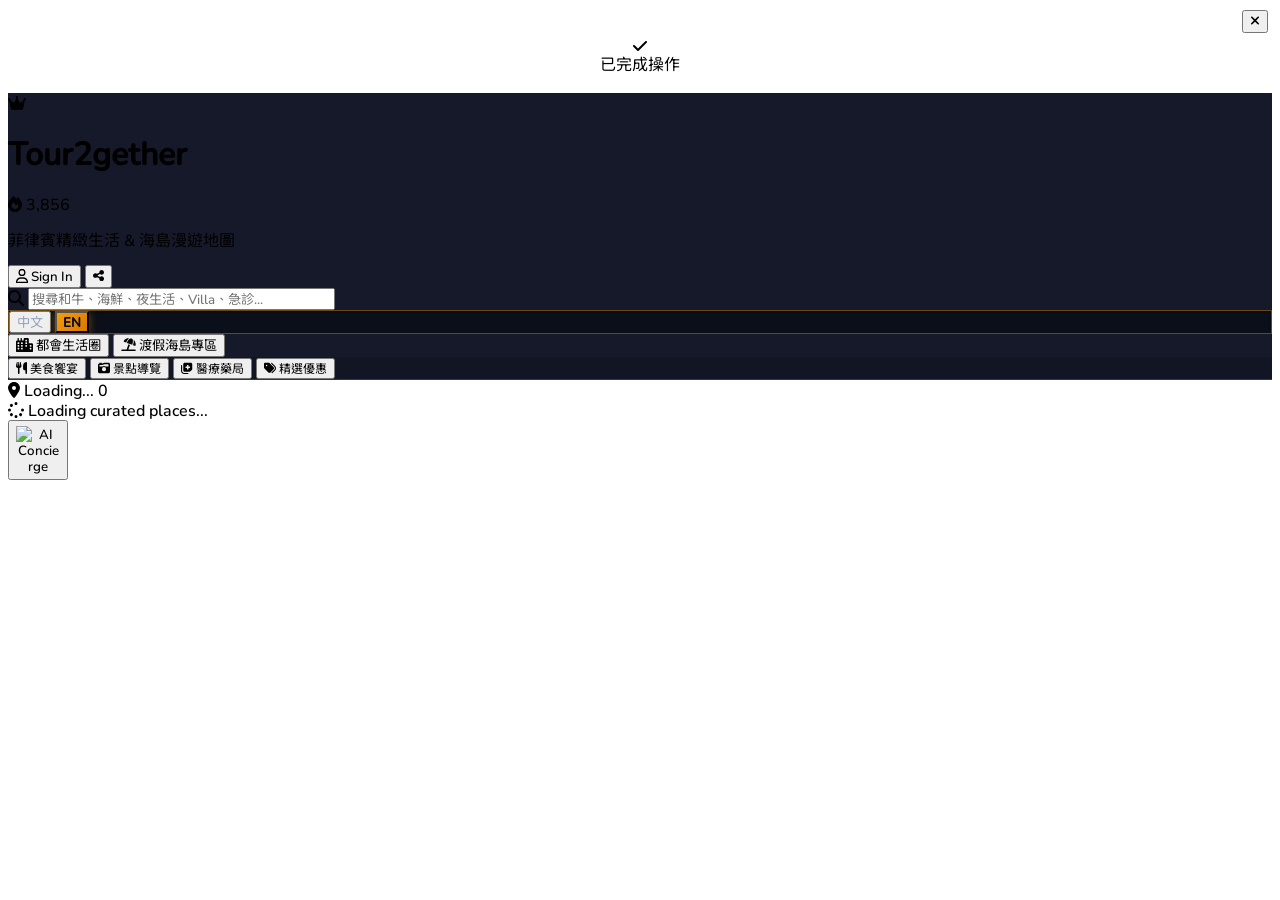
==== commit 533f39a3: "Unify Tour2gether typography with We2gether and use SVG icons [skip ci]" ====
--- a/index.html
+++ b/index.html
@@ -20,8 +20,8 @@
 
   <!-- Tailwind CSS CDN -->
   <script src="https://cdn.tailwindcss.com"></script>
-  <!-- FontAwesome 6 CDN -->
-  <link rel="stylesheet" href="https://cdnjs.cloudflare.com/ajax/libs/font-awesome/6.4.0/css/all.min.css" />
+  <!-- Local SVG icons (no icon font) -->
+  <link rel="stylesheet" href="./icons.css?v=20261025" />
     
   <style>
     /* 只隱藏語音麥克風按鈕，保留打字對話管家 */
@@ -990,6 +990,8 @@
     }
     
   </style>
+  <link rel="preload" href="./ChironGoRoundTC-Regular.woff2" as="font" type="font/woff2" crossorigin />
+  <link rel="stylesheet" href="./typography.css?v=20261025b" />
 </head>
 <body class="bg-slate-950 text-slate-100 min-h-screen flex flex-col font-sans">
 
@@ -3482,7 +3484,7 @@
       const innerCardHtml = `
         <article id="card-${sId}" class="rounded-2xl overflow-hidden ${tier === 2 ? 'partner-card-frame' : 'border border-slate-800'} bg-slate-950 shadow-md flex flex-col transition relative">
           <div class="relative w-full overflow-hidden">
-            ${buildCarouselHtml(parseImages(item), `res-${idx}`, name)}
+            ${buildCarouselHtml(parseImages(item), `res-${idx}`, name, item.photoAttributions)}
             ${badgeHtml}
 
             <button type="button" onclick="window.toggleFavorite('${sId}', event)" class="absolute top-3 right-3 z-30 w-8 h-8 rounded-full bg-black/60 backdrop-blur-md flex items-center justify-center text-sm transition active:scale-90 border border-white/20 cursor-pointer">
@@ -3704,7 +3706,7 @@
         const innerCardHtml = `
           <article id="card-${sId}" class="rounded-2xl overflow-hidden ${tier === 2 ? 'partner-card-frame' : 'border border-slate-800'} bg-slate-950 shadow-md flex flex-col transition relative">
             <div class="relative w-full overflow-hidden">
-              ${buildCarouselHtml(parseImages(item), `attr-${idx}`, name)}
+              ${buildCarouselHtml(parseImages(item), `attr-${idx}`, name, item.photoAttributions)}
               ${badgeHtml}
 
               <button type="button" onclick="window.toggleFavorite('${sId}', event)" class="absolute top-3 right-3 z-30 w-8 h-8 rounded-full bg-black/60 backdrop-blur-md flex items-center justify-center text-sm transition active:scale-90 border border-white/20 cursor-pointer">
@@ -3831,7 +3833,7 @@
         const innerCardHtml = `
           <article id="card-${sId}" class="rounded-2xl overflow-hidden ${tier === 2 ? 'partner-card-frame' : 'border border-slate-800'} bg-slate-950 shadow-md flex flex-col transition relative">
             <div class="relative w-full overflow-hidden">
-              ${buildCarouselHtml(parseImages(item, 'https://images.unsplash.com/photo-1519494026892-80bbd2d6fd0d?w=800'), `med-${idx}`, name)}
+              ${buildCarouselHtml(parseImages(item, 'https://images.unsplash.com/photo-1519494026892-80bbd2d6fd0d?w=800'), `med-${idx}`, name, item.photoAttributions)}
               ${badgeHtml}
 
               <button type="button" onclick="window.toggleFavorite('${sId}', event)" class="absolute top-3 right-3 z-30 w-8 h-8 rounded-full bg-black/60 backdrop-blur-md flex items-center justify-center text-sm transition active:scale-90 border border-white/20 cursor-pointer">
@@ -6055,7 +6057,53 @@
       return [fallback || 'https://images.unsplash.com/photo-1555396273-367ea4eb4db5?w=800'];
     }
 
-    function buildCarouselHtml(images, uniqueId, altTitle) {
+    // PHOTO_CREDIT_HELPERS_START
+// Display-only: does not fetch photos or call Google APIs.
+function parsePhotoAttributions(value) {
+  try {
+    const parsed = typeof value === 'string' ? JSON.parse(value) : value;
+    if (!parsed || typeof parsed !== 'object' || Array.isArray(parsed)) return {};
+    const result = Object.create(null);
+    Object.entries(parsed).forEach(([url, authors]) => {
+      if (/^https:\/\/lh[0-9]+\.googleusercontent\.com\//.test(url) && Array.isArray(authors)) {
+        result[url] = authors.filter(author => typeof author === 'string').slice(0, 10);
+      }
+    });
+    return result;
+  } catch (_) { return {}; }
+}
+
+function escapePhotoCredit(value) {
+  return String(value).replace(/[&<>"']/g, c => ({'&':'&amp;','<':'&lt;','>':'&gt;','"':'&quot;',"'":'&#39;'}[c]));
+}
+
+function decodePhotoCredit(value) {
+  return value.replace(/&(?:amp|quot|apos|lt|gt|#39|#34);/g, entity =>
+    ({'&amp;':'&','&quot;':'"','&apos;':"'",'&lt;':'<','&gt;':'>','&#39;':"'",'&#34;':'"'}[entity]));
+}
+
+function renderPhotoAttribution(imageUrl, metadata) {
+  if (!/^https:\/\/lh[0-9]+\.googleusercontent\.com\//.test(String(imageUrl))) return '';
+  const authors = parsePhotoAttributions(metadata)[imageUrl] || [];
+  const rendered = authors.map(author => {
+    // Never insert provider HTML. Extract a plain label and a validated HTTPS link.
+    const label = decodePhotoCredit(author.replace(/<[^>]*>/g, '')).trim();
+    if (!label) return '';
+    const match = author.match(/<a\s+[^>]*href\s*=\s*["']([^"']+)["'][^>]*>/i);
+    let href = '';
+    if (match) {
+      try {
+        const url = new URL(decodePhotoCredit(match[1]));
+        if (url.protocol === 'https:' && !url.username && !url.password) href = url.href;
+      } catch (_) { /* Invalid provider link: keep the author name as text. */ }
+    }
+    return href ? `<a href="${escapePhotoCredit(href)}" target="_blank" rel="noopener noreferrer" style="text-decoration:underline;pointer-events:auto">${escapePhotoCredit(label)}</a>` : escapePhotoCredit(label);
+  }).filter(Boolean);
+  return `<div class="photo-attribution" translate="no" style="position:absolute;top:44px;left:8px;right:8px;z-index:15;width:fit-content;max-width:calc(100% - 16px);padding:2px 5px;border-radius:3px;background:rgba(0,0,0,.8);color:white;font:400 12px/1.4 var(--tour-font);pointer-events:auto"><span style="white-space:nowrap">Google Maps</span>${rendered.length ? ' · ' + rendered.join(' · ') : ''}</div>`;
+}
+
+    // PHOTO_CREDIT_HELPERS_END
+    function buildCarouselHtml(images, uniqueId, altTitle, photoAttributions) {
       if (!images || images.length === 0) images = ["https://images.unsplash.com/photo-1555396273-367ea4eb4db5?w=800"];
       const hasMultiple = images.length > 1;
 
@@ -6063,7 +6111,7 @@
         <div class="relative h-48 w-full bg-slate-900 overflow-hidden select-none">
           <div id="track-${uniqueId}" class="carousel-track flex w-full h-full overflow-x-auto hide-scrollbar cursor-grab active:cursor-grabbing">
             ${images.map(img => `
-              <div class="carousel-slide flex-shrink-0 w-full h-full pointer-events-none">
+              <div class="carousel-slide relative flex-shrink-0 w-full h-full pointer-events-none">
                 <img src="${img}" alt="${altTitle}" class="w-full h-full object-cover select-none pointer-events-none" loading="lazy" />
               </div>
             `).join('')}
@@ -6530,3 +6578,4 @@
   </script>
 </body>
 </html>
+
--- a/icons.css
+++ b/icons.css
@@ -0,0 +1,87 @@
+/* Font Awesome Free 6.4.0 SVG artwork: CC BY 4.0. No icon fonts. */
+.fa-solid,.fa-regular{display:inline-block;font-style:normal;line-height:1;vertical-align:-.125em}
+.fa-solid::before,.fa-regular::before{content:"";display:inline-block;width:var(--icon-width,1em);height:1em;background-color:currentColor;mask:var(--icon-svg) center/contain no-repeat;-webkit-mask:var(--icon-svg) center/contain no-repeat}
+.fa-spin{animation:icon-spin 2s linear infinite}
+@keyframes icon-spin{to{transform:rotate(360deg)}}
+@media(prefers-reduced-motion:reduce){.fa-spin{animation:none}}
+.fa-solid.fa-arrow-up-right-from-square{--icon-width:1em;--icon-svg:url("data:image/svg+xml,%3Csvg%20xmlns%3D%22http%3A%2F%2Fwww.w3.org%2F2000%2Fsvg%22%20viewBox%3D%220%200%20512%20512%22%3E%3Cpath%20d%3D%22M320%200c-17.7%200-32%2014.3-32%2032s14.3%2032%2032%2032h82.7L201.4%20265.4c-12.5%2012.5-12.5%2032.8%200%2045.3s32.8%2012.5%2045.3%200L448%20109.3V192c0%2017.7%2014.3%2032%2032%2032s32-14.3%2032-32V32c0-17.7-14.3-32-32-32H320zM80%2032C35.8%2032%200%2067.8%200%20112V432c0%2044.2%2035.8%2080%2080%2080H400c44.2%200%2080-35.8%2080-80V320c0-17.7-14.3-32-32-32s-32%2014.3-32%2032V432c0%208.8-7.2%2016-16%2016H80c-8.8%200-16-7.2-16-16V112c0-8.8%207.2-16%2016-16H192c17.7%200%2032-14.3%2032-32s-14.3-32-32-32H80z%22%2F%3E%3C%2Fsvg%3E")}
+.fa-solid.fa-xmark{--icon-width:0.75em;--icon-svg:url("data:image/svg+xml,%3Csvg%20xmlns%3D%22http%3A%2F%2Fwww.w3.org%2F2000%2Fsvg%22%20viewBox%3D%220%200%20384%20512%22%3E%3Cpath%20d%3D%22M342.6%20150.6c12.5-12.5%2012.5-32.8%200-45.3s-32.8-12.5-45.3%200L192%20210.7%2086.6%20105.4c-12.5-12.5-32.8-12.5-45.3%200s-12.5%2032.8%200%2045.3L146.7%20256%2041.4%20361.4c-12.5%2012.5-12.5%2032.8%200%2045.3s32.8%2012.5%2045.3%200L192%20301.3%20297.4%20406.6c12.5%2012.5%2032.8%2012.5%2045.3%200s12.5-32.8%200-45.3L237.3%20256%20342.6%20150.6z%22%2F%3E%3C%2Fsvg%3E")}
+.fa-solid.fa-arrows-rotate{--icon-width:1em;--icon-svg:url("data:image/svg+xml,%3Csvg%20xmlns%3D%22http%3A%2F%2Fwww.w3.org%2F2000%2Fsvg%22%20viewBox%3D%220%200%20512%20512%22%3E%3Cpath%20d%3D%22M105.1%20202.6c7.7-21.8%2020.2-42.3%2037.8-59.8c62.5-62.5%20163.8-62.5%20226.3%200L386.3%20160H336c-17.7%200-32%2014.3-32%2032s14.3%2032%2032%2032H463.5c0%200%200%200%200%200h.4c17.7%200%2032-14.3%2032-32V64c0-17.7-14.3-32-32-32s-32%2014.3-32%2032v51.2L414.4%2097.6c-87.5-87.5-229.3-87.5-316.8%200C73.2%20122%2055.6%20150.7%2044.8%20181.4c-5.9%2016.7%202.9%2034.9%2019.5%2040.8s34.9-2.9%2040.8-19.5zM39%20289.3c-5%201.5-9.8%204.2-13.7%208.2c-4%204-6.7%208.8-8.1%2014c-.3%201.2-.6%202.5-.8%203.8c-.3%201.7-.4%203.4-.4%205.1V448c0%2017.7%2014.3%2032%2032%2032s32-14.3%2032-32V396.9l17.6%2017.5%200%200c87.5%2087.4%20229.3%2087.4%20316.7%200c24.4-24.4%2042.1-53.1%2052.9-83.7c5.9-16.7-2.9-34.9-19.5-40.8s-34.9%202.9-40.8%2019.5c-7.7%2021.8-20.2%2042.3-37.8%2059.8c-62.5%2062.5-163.8%2062.5-226.3%200l-.1-.1L125.6%20352H176c17.7%200%2032-14.3%2032-32s-14.3-32-32-32H48.4c-1.6%200-3.2%20.1-4.8%20.3s-3.1%20.5-4.6%201z%22%2F%3E%3C%2Fsvg%3E")}
+.fa-solid.fa-arrow-right{--icon-width:0.875em;--icon-svg:url("data:image/svg+xml,%3Csvg%20xmlns%3D%22http%3A%2F%2Fwww.w3.org%2F2000%2Fsvg%22%20viewBox%3D%220%200%20448%20512%22%3E%3Cpath%20d%3D%22M438.6%20278.6c12.5-12.5%2012.5-32.8%200-45.3l-160-160c-12.5-12.5-32.8-12.5-45.3%200s-12.5%2032.8%200%2045.3L338.8%20224%2032%20224c-17.7%200-32%2014.3-32%2032s14.3%2032%2032%2032l306.7%200L233.4%20393.4c-12.5%2012.5-12.5%2032.8%200%2045.3s32.8%2012.5%2045.3%200l160-160z%22%2F%3E%3C%2Fsvg%3E")}
+.fa-solid.fa-check{--icon-width:0.875em;--icon-svg:url("data:image/svg+xml,%3Csvg%20xmlns%3D%22http%3A%2F%2Fwww.w3.org%2F2000%2Fsvg%22%20viewBox%3D%220%200%20448%20512%22%3E%3Cpath%20d%3D%22M438.6%20105.4c12.5%2012.5%2012.5%2032.8%200%2045.3l-256%20256c-12.5%2012.5-32.8%2012.5-45.3%200l-128-128c-12.5-12.5-12.5-32.8%200-45.3s32.8-12.5%2045.3%200L160%20338.7%20393.4%20105.4c12.5-12.5%2032.8-12.5%2045.3%200z%22%2F%3E%3C%2Fsvg%3E")}
+.fa-solid.fa-crown{--icon-width:1.125em;--icon-svg:url("data:image/svg+xml,%3Csvg%20xmlns%3D%22http%3A%2F%2Fwww.w3.org%2F2000%2Fsvg%22%20viewBox%3D%220%200%20576%20512%22%3E%3Cpath%20d%3D%22M309%20106c11.4-7%2019-19.7%2019-34c0-22.1-17.9-40-40-40s-40%2017.9-40%2040c0%2014.4%207.6%2027%2019%2034L209.7%20220.6c-9.1%2018.2-32.7%2023.4-48.6%2010.7L72%20160c5-6.7%208-15%208-24c0-22.1-17.9-40-40-40S0%20113.9%200%20136s17.9%2040%2040%2040c.2%200%20.5%200%20.7%200L86.4%20427.4c5.5%2030.4%2032%2052.6%2063%2052.6H426.6c30.9%200%2057.4-22.1%2063-52.6L535.3%20176c.2%200%20.5%200%20.7%200c22.1%200%2040-17.9%2040-40s-17.9-40-40-40s-40%2017.9-40%2040c0%209%203%2017.3%208%2024l-89.1%2071.3c-15.9%2012.7-39.5%207.5-48.6-10.7L309%20106z%22%2F%3E%3C%2Fsvg%3E")}
+.fa-solid.fa-fire{--icon-width:0.875em;--icon-svg:url("data:image/svg+xml,%3Csvg%20xmlns%3D%22http%3A%2F%2Fwww.w3.org%2F2000%2Fsvg%22%20viewBox%3D%220%200%20448%20512%22%3E%3Cpath%20d%3D%22M159.3%205.4c7.8-7.3%2019.9-7.2%2027.7%20.1c27.6%2025.9%2053.5%2053.8%2077.7%2084c11-14.4%2023.5-30.1%2037-42.9c7.9-7.4%2020.1-7.4%2028%20.1c34.6%2033%2063.9%2076.6%2084.5%20118c20.3%2040.8%2033.8%2082.5%2033.8%20111.9C448%20404.2%20348.2%20512%20224%20512C98.4%20512%200%20404.1%200%20276.5c0-38.4%2017.8-85.3%2045.4-131.7C73.3%2097.7%20112.7%2048.6%20159.3%205.4zM225.7%20416c25.3%200%2047.7-7%2068.8-21c42.1-29.4%2053.4-88.2%2028.1-134.4c-4.5-9-16-9.6-22.5-2l-25.2%2029.3c-6.6%207.6-18.5%207.4-24.7-.5c-16.5-21-46-58.5-62.8-79.8c-6.3-8-18.3-8.1-24.7-.1c-33.8%2042.5-50.8%2069.3-50.8%2099.4C112%20375.4%20162.6%20416%20225.7%20416z%22%2F%3E%3C%2Fsvg%3E")}
+.fa-solid.fa-user{--icon-width:0.875em;--icon-svg:url("data:image/svg+xml,%3Csvg%20xmlns%3D%22http%3A%2F%2Fwww.w3.org%2F2000%2Fsvg%22%20viewBox%3D%220%200%20448%20512%22%3E%3Cpath%20d%3D%22M224%20256A128%20128%200%201%200%20224%200a128%20128%200%201%200%200%20256zm-45.7%2048C79.8%20304%200%20383.8%200%20482.3C0%20498.7%2013.3%20512%2029.7%20512H418.3c16.4%200%2029.7-13.3%2029.7-29.7C448%20383.8%20368.2%20304%20269.7%20304H178.3z%22%2F%3E%3C%2Fsvg%3E")}
+.fa-regular.fa-user{--icon-width:0.875em;--icon-svg:url("data:image/svg+xml,%3Csvg%20xmlns%3D%22http%3A%2F%2Fwww.w3.org%2F2000%2Fsvg%22%20viewBox%3D%220%200%20448%20512%22%3E%3Cpath%20d%3D%22M304%20128a80%2080%200%201%200%20-160%200%2080%2080%200%201%200%20160%200zM96%20128a128%20128%200%201%201%20256%200A128%20128%200%201%201%2096%20128zM49.3%20464H398.7c-8.9-63.3-63.3-112-129-112H178.3c-65.7%200-120.1%2048.7-129%20112zM0%20482.3C0%20383.8%2079.8%20304%20178.3%20304h91.4C368.2%20304%20448%20383.8%20448%20482.3c0%2016.4-13.3%2029.7-29.7%2029.7H29.7C13.3%20512%200%20498.7%200%20482.3z%22%2F%3E%3C%2Fsvg%3E")}
+.fa-solid.fa-share-nodes{--icon-width:0.875em;--icon-svg:url("data:image/svg+xml,%3Csvg%20xmlns%3D%22http%3A%2F%2Fwww.w3.org%2F2000%2Fsvg%22%20viewBox%3D%220%200%20448%20512%22%3E%3Cpath%20d%3D%22M352%20224c53%200%2096-43%2096-96s-43-96-96-96s-96%2043-96%2096c0%204%20.2%208%20.7%2011.9l-94.1%2047C145.4%20170.2%20121.9%20160%2096%20160c-53%200-96%2043-96%2096s43%2096%2096%2096c25.9%200%2049.4-10.2%2066.6-26.9l94.1%2047c-.5%203.9-.7%207.8-.7%2011.9c0%2053%2043%2096%2096%2096s96-43%2096-96s-43-96-96-96c-25.9%200-49.4%2010.2-66.6%2026.9l-94.1-47c.5-3.9%20.7-7.8%20.7-11.9s-.2-8-.7-11.9l94.1-47C302.6%20213.8%20326.1%20224%20352%20224z%22%2F%3E%3C%2Fsvg%3E")}
+.fa-solid.fa-magnifying-glass{--icon-width:1em;--icon-svg:url("data:image/svg+xml,%3Csvg%20xmlns%3D%22http%3A%2F%2Fwww.w3.org%2F2000%2Fsvg%22%20viewBox%3D%220%200%20512%20512%22%3E%3Cpath%20d%3D%22M416%20208c0%2045.9-14.9%2088.3-40%20122.7L502.6%20457.4c12.5%2012.5%2012.5%2032.8%200%2045.3s-32.8%2012.5-45.3%200L330.7%20376c-34.4%2025.2-76.8%2040-122.7%2040C93.1%20416%200%20322.9%200%20208S93.1%200%20208%200S416%2093.1%20416%20208zM208%20352a144%20144%200%201%200%200-288%20144%20144%200%201%200%200%20288z%22%2F%3E%3C%2Fsvg%3E")}
+.fa-solid.fa-circle-xmark{--icon-width:1em;--icon-svg:url("data:image/svg+xml,%3Csvg%20xmlns%3D%22http%3A%2F%2Fwww.w3.org%2F2000%2Fsvg%22%20viewBox%3D%220%200%20512%20512%22%3E%3Cpath%20d%3D%22M256%20512A256%20256%200%201%200%20256%200a256%20256%200%201%200%200%20512zM175%20175c9.4-9.4%2024.6-9.4%2033.9%200l47%2047%2047-47c9.4-9.4%2024.6-9.4%2033.9%200s9.4%2024.6%200%2033.9l-47%2047%2047%2047c9.4%209.4%209.4%2024.6%200%2033.9s-24.6%209.4-33.9%200l-47-47-47%2047c-9.4%209.4-24.6%209.4-33.9%200s-9.4-24.6%200-33.9l47-47-47-47c-9.4-9.4-9.4-24.6%200-33.9z%22%2F%3E%3C%2Fsvg%3E")}
+.fa-regular.fa-circle-xmark{--icon-width:1em;--icon-svg:url("data:image/svg+xml,%3Csvg%20xmlns%3D%22http%3A%2F%2Fwww.w3.org%2F2000%2Fsvg%22%20viewBox%3D%220%200%20512%20512%22%3E%3Cpath%20d%3D%22M256%2048a208%20208%200%201%201%200%20416%20208%20208%200%201%201%200-416zm0%20464A256%20256%200%201%200%20256%200a256%20256%200%201%200%200%20512zM175%20175c-9.4%209.4-9.4%2024.6%200%2033.9l47%2047-47%2047c-9.4%209.4-9.4%2024.6%200%2033.9s24.6%209.4%2033.9%200l47-47%2047%2047c9.4%209.4%2024.6%209.4%2033.9%200s9.4-24.6%200-33.9l-47-47%2047-47c9.4-9.4%209.4-24.6%200-33.9s-24.6-9.4-33.9%200l-47%2047-47-47c-9.4-9.4-24.6-9.4-33.9%200z%22%2F%3E%3C%2Fsvg%3E")}
+.fa-solid.fa-city{--icon-width:1.25em;--icon-svg:url("data:image/svg+xml,%3Csvg%20xmlns%3D%22http%3A%2F%2Fwww.w3.org%2F2000%2Fsvg%22%20viewBox%3D%220%200%20640%20512%22%3E%3Cpath%20d%3D%22M480%2048c0-26.5-21.5-48-48-48H336c-26.5%200-48%2021.5-48%2048V96H224V24c0-13.3-10.7-24-24-24s-24%2010.7-24%2024V96H112V24c0-13.3-10.7-24-24-24S64%2010.7%2064%2024V96H48C21.5%2096%200%20117.5%200%20144v96V464c0%2026.5%2021.5%2048%2048%2048H304h32%2096H592c26.5%200%2048-21.5%2048-48V240c0-26.5-21.5-48-48-48H480V48zm96%20320v32c0%208.8-7.2%2016-16%2016H528c-8.8%200-16-7.2-16-16V368c0-8.8%207.2-16%2016-16h32c8.8%200%2016%207.2%2016%2016zM240%20416H208c-8.8%200-16-7.2-16-16V368c0-8.8%207.2-16%2016-16h32c8.8%200%2016%207.2%2016%2016v32c0%208.8-7.2%2016-16%2016zM128%20400c0%208.8-7.2%2016-16%2016H80c-8.8%200-16-7.2-16-16V368c0-8.8%207.2-16%2016-16h32c8.8%200%2016%207.2%2016%2016v32zM560%20256c8.8%200%2016%207.2%2016%2016v32c0%208.8-7.2%2016-16%2016H528c-8.8%200-16-7.2-16-16V272c0-8.8%207.2-16%2016-16h32zM256%20176v32c0%208.8-7.2%2016-16%2016H208c-8.8%200-16-7.2-16-16V176c0-8.8%207.2-16%2016-16h32c8.8%200%2016%207.2%2016%2016zM112%20160c8.8%200%2016%207.2%2016%2016v32c0%208.8-7.2%2016-16%2016H80c-8.8%200-16-7.2-16-16V176c0-8.8%207.2-16%2016-16h32zM256%20304c0%208.8-7.2%2016-16%2016H208c-8.8%200-16-7.2-16-16V272c0-8.8%207.2-16%2016-16h32c8.8%200%2016%207.2%2016%2016v32zM112%20320H80c-8.8%200-16-7.2-16-16V272c0-8.8%207.2-16%2016-16h32c8.8%200%2016%207.2%2016%2016v32c0%208.8-7.2%2016-16%2016zm304-48v32c0%208.8-7.2%2016-16%2016H368c-8.8%200-16-7.2-16-16V272c0-8.8%207.2-16%2016-16h32c8.8%200%2016%207.2%2016%2016zM400%2064c8.8%200%2016%207.2%2016%2016v32c0%208.8-7.2%2016-16%2016H368c-8.8%200-16-7.2-16-16V80c0-8.8%207.2-16%2016-16h32zm16%20112v32c0%208.8-7.2%2016-16%2016H368c-8.8%200-16-7.2-16-16V176c0-8.8%207.2-16%2016-16h32c8.8%200%2016%207.2%2016%2016z%22%2F%3E%3C%2Fsvg%3E")}
+.fa-solid.fa-umbrella-beach{--icon-width:1.125em;--icon-svg:url("data:image/svg+xml,%3Csvg%20xmlns%3D%22http%3A%2F%2Fwww.w3.org%2F2000%2Fsvg%22%20viewBox%3D%220%200%20576%20512%22%3E%3Cpath%20d%3D%22M346.3%20271.8l-60.1-21.9L214%20448H32c-17.7%200-32%2014.3-32%2032s14.3%2032%2032%2032H544c17.7%200%2032-14.3%2032-32s-14.3-32-32-32H282.1l64.1-176.2zm121.1-.2l-3.3%209.1%2067.7%2024.6c18.1%206.6%2038-4.2%2039.6-23.4c6.5-78.5-23.9-155.5-80.8-208.5c2%208%203.2%2016.3%203.4%2024.8l.2%206c1.8%2057-7.3%20113.8-26.8%20167.4zM462%2099.1c-1.1-34.4-22.5-64.8-54.4-77.4c-.9-.4-1.9-.7-2.8-1.1c-33-11.7-69.8-2.4-93.1%2023.8l-4%204.5C272.4%2088.3%20245%20134.2%20226.8%20184l-3.3%209.1L434%20269.7l3.3-9.1c18.1-49.8%2026.6-102.5%2024.9-155.5l-.2-6zM107.2%20112.9c-11.1%2015.7-2.8%2036.8%2015.3%2043.4l71%2025.8%203.3-9.1c19.5-53.6%2049.1-103%2087.1-145.5l4-4.5c6.2-6.9%2013.1-13%2020.5-18.2c-79.6%202.5-154.7%2042.2-201.2%20108z%22%2F%3E%3C%2Fsvg%3E")}
+.fa-solid.fa-utensils{--icon-width:0.875em;--icon-svg:url("data:image/svg+xml,%3Csvg%20xmlns%3D%22http%3A%2F%2Fwww.w3.org%2F2000%2Fsvg%22%20viewBox%3D%220%200%20448%20512%22%3E%3Cpath%20d%3D%22M416%200C400%200%20288%2032%20288%20176V288c0%2035.3%2028.7%2064%2064%2064h32V480c0%2017.7%2014.3%2032%2032%2032s32-14.3%2032-32V352%20240%2032c0-17.7-14.3-32-32-32zM64%2016C64%207.8%2057.9%201%2049.7%20.1S34.2%204.6%2032.4%2012.5L2.1%20148.8C.7%20155.1%200%20161.5%200%20167.9c0%2045.9%2035.1%2083.6%2080%2087.7V480c0%2017.7%2014.3%2032%2032%2032s32-14.3%2032-32V255.6c44.9-4.1%2080-41.8%2080-87.7c0-6.4-.7-12.8-2.1-19.1L191.6%2012.5c-1.8-8-9.3-13.3-17.4-12.4S160%207.8%20160%2016V150.2c0%205.4-4.4%209.8-9.8%209.8c-5.1%200-9.3-3.9-9.8-9L127.9%2014.6C127.2%206.3%20120.3%200%20112%200s-15.2%206.3-15.9%2014.6L83.7%20151c-.5%205.1-4.7%209-9.8%209c-5.4%200-9.8-4.4-9.8-9.8V16zm48.3%20152l-.3%200-.3%200%20.3-.7%20.3%20.7z%22%2F%3E%3C%2Fsvg%3E")}
+.fa-solid.fa-camera-retro{--icon-width:1em;--icon-svg:url("data:image/svg+xml,%3Csvg%20xmlns%3D%22http%3A%2F%2Fwww.w3.org%2F2000%2Fsvg%22%20viewBox%3D%220%200%20512%20512%22%3E%3Cpath%20d%3D%22M220.6%20121.2L271.1%2096%20448%2096v96H333.2c-21.9-15.1-48.5-24-77.2-24s-55.2%208.9-77.2%2024H64V128H192c9.9%200%2019.7-2.3%2028.6-6.8zM0%20128V416c0%2035.3%2028.7%2064%2064%2064H448c35.3%200%2064-28.7%2064-64V96c0-35.3-28.7-64-64-64H271.1c-9.9%200-19.7%202.3-28.6%206.8L192%2064H160V48c0-8.8-7.2-16-16-16H80c-8.8%200-16%207.2-16%2016l0%2016C28.7%2064%200%2092.7%200%20128zM168%20304a88%2088%200%201%201%20176%200%2088%2088%200%201%201%20-176%200z%22%2F%3E%3C%2Fsvg%3E")}
+.fa-solid.fa-notes-medical{--icon-width:1em;--icon-svg:url("data:image/svg+xml,%3Csvg%20xmlns%3D%22http%3A%2F%2Fwww.w3.org%2F2000%2Fsvg%22%20viewBox%3D%220%200%20512%20512%22%3E%3Cpath%20d%3D%22M96%20352V96c0-35.3%2028.7-64%2064-64H416c35.3%200%2064%2028.7%2064%2064V293.5c0%2017-6.7%2033.3-18.7%2045.3l-58.5%2058.5c-12%2012-28.3%2018.7-45.3%2018.7H160c-35.3%200-64-28.7-64-64zM272%20128c-8.8%200-16%207.2-16%2016v48H208c-8.8%200-16%207.2-16%2016v32c0%208.8%207.2%2016%2016%2016h48v48c0%208.8%207.2%2016%2016%2016h32c8.8%200%2016-7.2%2016-16V256h48c8.8%200%2016-7.2%2016-16V208c0-8.8-7.2-16-16-16H320V144c0-8.8-7.2-16-16-16H272zm24%20336c13.3%200%2024%2010.7%2024%2024s-10.7%2024-24%2024H136C60.9%20512%200%20451.1%200%20376V152c0-13.3%2010.7-24%2024-24s24%2010.7%2024%2024l0%20224c0%2048.6%2039.4%2088%2088%2088H296z%22%2F%3E%3C%2Fsvg%3E")}
+.fa-solid.fa-tags{--icon-width:1em;--icon-svg:url("data:image/svg+xml,%3Csvg%20xmlns%3D%22http%3A%2F%2Fwww.w3.org%2F2000%2Fsvg%22%20viewBox%3D%220%200%20512%20512%22%3E%3Cpath%20d%3D%22M345%2039.1L472.8%20168.4c52.4%2053%2052.4%20138.2%200%20191.2L360.8%20472.9c-9.3%209.4-24.5%209.5-33.9%20.2s-9.5-24.5-.2-33.9L438.6%20325.9c33.9-34.3%2033.9-89.4%200-123.7L310.9%2072.9c-9.3-9.4-9.2-24.6%20.2-33.9s24.6-9.2%2033.9%20.2zM0%20229.5V80C0%2053.5%2021.5%2032%2048%2032H197.5c17%200%2033.3%206.7%2045.3%2018.7l168%20168c25%2025%2025%2065.5%200%2090.5L277.3%20442.7c-25%2025-65.5%2025-90.5%200l-168-168C6.7%20262.7%200%20246.5%200%20229.5zM144%20144a32%2032%200%201%200%20-64%200%2032%2032%200%201%200%2064%200z%22%2F%3E%3C%2Fsvg%3E")}
+.fa-solid.fa-location-dot{--icon-width:0.75em;--icon-svg:url("data:image/svg+xml,%3Csvg%20xmlns%3D%22http%3A%2F%2Fwww.w3.org%2F2000%2Fsvg%22%20viewBox%3D%220%200%20384%20512%22%3E%3Cpath%20d%3D%22M215.7%20499.2C267%20435%20384%20279.4%20384%20192C384%2086%20298%200%20192%200S0%2086%200%20192c0%2087.4%20117%20243%20168.3%20307.2c12.3%2015.3%2035.1%2015.3%2047.4%200zM192%20128a64%2064%200%201%201%200%20128%2064%2064%200%201%201%200-128z%22%2F%3E%3C%2Fsvg%3E")}
+.fa-solid.fa-spinner{--icon-width:1em;--icon-svg:url("data:image/svg+xml,%3Csvg%20xmlns%3D%22http%3A%2F%2Fwww.w3.org%2F2000%2Fsvg%22%20viewBox%3D%220%200%20512%20512%22%3E%3Cpath%20d%3D%22M304%2048a48%2048%200%201%200%20-96%200%2048%2048%200%201%200%2096%200zm0%20416a48%2048%200%201%200%20-96%200%2048%2048%200%201%200%2096%200zM48%20304a48%2048%200%201%200%200-96%2048%2048%200%201%200%200%2096zm464-48a48%2048%200%201%200%20-96%200%2048%2048%200%201%200%2096%200zM142.9%20437A48%2048%200%201%200%2075%20369.1%2048%2048%200%201%200%20142.9%20437zm0-294.2A48%2048%200%201%200%2075%2075a48%2048%200%201%200%2067.9%2067.9zM369.1%20437A48%2048%200%201%200%20437%20369.1%2048%2048%200%201%200%20369.1%20437z%22%2F%3E%3C%2Fsvg%3E")}
+.fa-solid.fa-wand-magic-sparkles{--icon-width:1.125em;--icon-svg:url("data:image/svg+xml,%3Csvg%20xmlns%3D%22http%3A%2F%2Fwww.w3.org%2F2000%2Fsvg%22%20viewBox%3D%220%200%20576%20512%22%3E%3Cpath%20d%3D%22M234.7%2042.7L197%2056.8c-3%201.1-5%204-5%207.2s2%206.1%205%207.2l37.7%2014.1L248.8%20123c1.1%203%204%205%207.2%205s6.1-2%207.2-5l14.1-37.7L315%2071.2c3-1.1%205-4%205-7.2s-2-6.1-5-7.2L277.3%2042.7%20263.2%205c-1.1-3-4-5-7.2-5s-6.1%202-7.2%205L234.7%2042.7zM46.1%20395.4c-18.7%2018.7-18.7%2049.1%200%2067.9l34.6%2034.6c18.7%2018.7%2049.1%2018.7%2067.9%200L529.9%20116.5c18.7-18.7%2018.7-49.1%200-67.9L495.3%2014.1c-18.7-18.7-49.1-18.7-67.9%200L46.1%20395.4zM484.6%2082.6l-105%20105-23.3-23.3%20105-105%2023.3%2023.3zM7.5%20117.2C3%20118.9%200%20123.2%200%20128s3%209.1%207.5%2010.8L64%20160l21.2%2056.5c1.7%204.5%206%207.5%2010.8%207.5s9.1-3%2010.8-7.5L128%20160l56.5-21.2c4.5-1.7%207.5-6%207.5-10.8s-3-9.1-7.5-10.8L128%2096%20106.8%2039.5C105.1%2035%20100.8%2032%2096%2032s-9.1%203-10.8%207.5L64%2096%207.5%20117.2zm352%20256c-4.5%201.7-7.5%206-7.5%2010.8s3%209.1%207.5%2010.8L416%20416l21.2%2056.5c1.7%204.5%206%207.5%2010.8%207.5s9.1-3%2010.8-7.5L480%20416l56.5-21.2c4.5-1.7%207.5-6%207.5-10.8s-3-9.1-7.5-10.8L480%20352l-21.2-56.5c-1.7-4.5-6-7.5-10.8-7.5s-9.1%203-10.8%207.5L416%20352l-56.5%2021.2z%22%2F%3E%3C%2Fsvg%3E")}
+.fa-solid.fa-palette{--icon-width:1em;--icon-svg:url("data:image/svg+xml,%3Csvg%20xmlns%3D%22http%3A%2F%2Fwww.w3.org%2F2000%2Fsvg%22%20viewBox%3D%220%200%20512%20512%22%3E%3Cpath%20d%3D%22M512%20256c0%20.9%200%201.8%200%202.7c-.4%2036.5-33.6%2061.3-70.1%2061.3H344c-26.5%200-48%2021.5-48%2048c0%203.4%20.4%206.7%201%209.9c2.1%2010.2%206.5%2020%2010.8%2029.9c6.1%2013.8%2012.1%2027.5%2012.1%2042c0%2031.8-21.6%2060.7-53.4%2062c-3.5%20.1-7%20.2-10.6%20.2C114.6%20512%200%20397.4%200%20256S114.6%200%20256%200S512%20114.6%20512%20256zM128%20288a32%2032%200%201%200%20-64%200%2032%2032%200%201%200%2064%200zm0-96a32%2032%200%201%200%200-64%2032%2032%200%201%200%200%2064zM288%2096a32%2032%200%201%200%20-64%200%2032%2032%200%201%200%2064%200zm96%2096a32%2032%200%201%200%200-64%2032%2032%200%201%200%200%2064z%22%2F%3E%3C%2Fsvg%3E")}
+.fa-solid.fa-chevron-down{--icon-width:1em;--icon-svg:url("data:image/svg+xml,%3Csvg%20xmlns%3D%22http%3A%2F%2Fwww.w3.org%2F2000%2Fsvg%22%20viewBox%3D%220%200%20512%20512%22%3E%3Cpath%20d%3D%22M233.4%20406.6c12.5%2012.5%2032.8%2012.5%2045.3%200l192-192c12.5-12.5%2012.5-32.8%200-45.3s-32.8-12.5-45.3%200L256%20338.7%2086.6%20169.4c-12.5-12.5-32.8-12.5-45.3%200s-12.5%2032.8%200%2045.3l192%20192z%22%2F%3E%3C%2Fsvg%3E")}
+.fa-solid.fa-medal{--icon-width:1em;--icon-svg:url("data:image/svg+xml,%3Csvg%20xmlns%3D%22http%3A%2F%2Fwww.w3.org%2F2000%2Fsvg%22%20viewBox%3D%220%200%20512%20512%22%3E%3Cpath%20d%3D%22M4.1%2038.2C1.4%2034.2%200%2029.4%200%2024.6C0%2011%2011%200%2024.6%200H133.9c11.2%200%2021.7%205.9%2027.4%2015.5l68.5%20114.1c-48.2%206.1-91.3%2028.6-123.4%2061.9L4.1%2038.2zm503.7%200L405.6%20191.5c-32.1-33.3-75.2-55.8-123.4-61.9L350.7%2015.5C356.5%205.9%20366.9%200%20378.1%200H487.4C501%200%20512%2011%20512%2024.6c0%204.8-1.4%209.6-4.1%2013.6zM80%20336a176%20176%200%201%201%20352%200A176%20176%200%201%201%2080%20336zm184.4-94.9c-3.4-7-13.3-7-16.8%200l-22.4%2045.4c-1.4%202.8-4%204.7-7%205.1L168%20298.9c-7.7%201.1-10.7%2010.5-5.2%2016l36.3%2035.4c2.2%202.2%203.2%205.2%202.7%208.3l-8.6%2049.9c-1.3%207.6%206.7%2013.5%2013.6%209.9l44.8-23.6c2.7-1.4%206-1.4%208.7%200l44.8%2023.6c6.9%203.6%2014.9-2.2%2013.6-9.9l-8.6-49.9c-.5-3%20.5-6.1%202.7-8.3l36.3-35.4c5.6-5.4%202.5-14.8-5.2-16l-50.1-7.3c-3-.4-5.7-2.4-7-5.1l-22.4-45.4z%22%2F%3E%3C%2Fsvg%3E")}
+.fa-solid.fa-bell{--icon-width:0.875em;--icon-svg:url("data:image/svg+xml,%3Csvg%20xmlns%3D%22http%3A%2F%2Fwww.w3.org%2F2000%2Fsvg%22%20viewBox%3D%220%200%20448%20512%22%3E%3Cpath%20d%3D%22M224%200c-17.7%200-32%2014.3-32%2032V51.2C119%2066%2064%20130.6%2064%20208v18.8c0%2047-17.3%2092.4-48.5%20127.6l-7.4%208.3c-8.4%209.4-10.4%2022.9-5.3%2034.4S19.4%20416%2032%20416H416c12.6%200%2024-7.4%2029.2-18.9s3.1-25-5.3-34.4l-7.4-8.3C401.3%20319.2%20384%20273.9%20384%20226.8V208c0-77.4-55-142-128-156.8V32c0-17.7-14.3-32-32-32zm45.3%20493.3c12-12%2018.7-28.3%2018.7-45.3H224%20160c0%2017%206.7%2033.3%2018.7%2045.3s28.3%2018.7%2045.3%2018.7s33.3-6.7%2045.3-18.7z%22%2F%3E%3C%2Fsvg%3E")}
+.fa-regular.fa-bell{--icon-width:0.875em;--icon-svg:url("data:image/svg+xml,%3Csvg%20xmlns%3D%22http%3A%2F%2Fwww.w3.org%2F2000%2Fsvg%22%20viewBox%3D%220%200%20448%20512%22%3E%3Cpath%20d%3D%22M224%200c-17.7%200-32%2014.3-32%2032V49.9C119.5%2061.4%2064%20124.2%2064%20200v33.4c0%2045.4-15.5%2089.5-43.8%20124.9L5.3%20377c-5.8%207.2-6.9%2017.1-2.9%2025.4S14.8%20416%2024%20416H424c9.2%200%2017.6-5.3%2021.6-13.6s2.9-18.2-2.9-25.4l-14.9-18.6C399.5%20322.9%20384%20278.8%20384%20233.4V200c0-75.8-55.5-138.6-128-150.1V32c0-17.7-14.3-32-32-32zm0%2096h8c57.4%200%20104%2046.6%20104%20104v33.4c0%2047.9%2013.9%2094.6%2039.7%20134.6H72.3C98.1%20328%20112%20281.3%20112%20233.4V200c0-57.4%2046.6-104%20104-104h8zm64%20352H224%20160c0%2017%206.7%2033.3%2018.7%2045.3s28.3%2018.7%2045.3%2018.7s33.3-6.7%2045.3-18.7s18.7-28.3%2018.7-45.3z%22%2F%3E%3C%2Fsvg%3E")}
+.fa-solid.fa-trophy{--icon-width:1.125em;--icon-svg:url("data:image/svg+xml,%3Csvg%20xmlns%3D%22http%3A%2F%2Fwww.w3.org%2F2000%2Fsvg%22%20viewBox%3D%220%200%20576%20512%22%3E%3Cpath%20d%3D%22M400%200H176c-26.5%200-48.1%2021.8-47.1%2048.2c.2%205.3%20.4%2010.6%20.7%2015.8H24C10.7%2064%200%2074.7%200%2088c0%2092.6%2033.5%20157%2078.5%20200.7c44.3%2043.1%2098.3%2064.8%20138.1%2075.8c23.4%206.5%2039.4%2026%2039.4%2045.6c0%2020.9-17%2037.9-37.9%2037.9H192c-17.7%200-32%2014.3-32%2032s14.3%2032%2032%2032H384c17.7%200%2032-14.3%2032-32s-14.3-32-32-32H357.9C337%20448%20320%20431%20320%20410.1c0-19.6%2015.9-39.2%2039.4-45.6c39.9-11%2093.9-32.7%20138.2-75.8C542.5%20245%20576%20180.6%20576%2088c0-13.3-10.7-24-24-24H446.4c.3-5.2%20.5-10.4%20.7-15.8C448.1%2021.8%20426.5%200%20400%200zM48.9%20112h84.4c9.1%2090.1%2029.2%20150.3%2051.9%20190.6c-24.9-11-50.8-26.5-73.2-48.3c-32-31.1-58-76-63-142.3zM464.1%20254.3c-22.4%2021.8-48.3%2037.3-73.2%2048.3c22.7-40.3%2042.8-100.5%2051.9-190.6h84.4c-5.1%2066.3-31.1%20111.2-63%20142.3z%22%2F%3E%3C%2Fsvg%3E")}
+.fa-solid.fa-heart{--icon-width:1em;--icon-svg:url("data:image/svg+xml,%3Csvg%20xmlns%3D%22http%3A%2F%2Fwww.w3.org%2F2000%2Fsvg%22%20viewBox%3D%220%200%20512%20512%22%3E%3Cpath%20d%3D%22M47.6%20300.4L228.3%20469.1c7.5%207%2017.4%2010.9%2027.7%2010.9s20.2-3.9%2027.7-10.9L464.4%20300.4c30.4-28.3%2047.6-68%2047.6-109.5v-5.8c0-69.9-50.5-129.5-119.4-141C347%2036.5%20300.6%2051.4%20268%2084L256%2096%20244%2084c-32.6-32.6-79-47.5-124.6-39.9C50.5%2055.6%200%20115.2%200%20185.1v5.8c0%2041.5%2017.2%2081.2%2047.6%20109.5z%22%2F%3E%3C%2Fsvg%3E")}
+.fa-regular.fa-heart{--icon-width:1em;--icon-svg:url("data:image/svg+xml,%3Csvg%20xmlns%3D%22http%3A%2F%2Fwww.w3.org%2F2000%2Fsvg%22%20viewBox%3D%220%200%20512%20512%22%3E%3Cpath%20d%3D%22M225.8%20468.2l-2.5-2.3L48.1%20303.2C17.4%20274.7%200%20234.7%200%20192.8v-3.3c0-70.4%2050-130.8%20119.2-144C158.6%2037.9%20198.9%2047%20231%2069.6c9%206.4%2017.4%2013.8%2025%2022.3c4.2-4.8%208.7-9.2%2013.5-13.3c3.7-3.2%207.5-6.2%2011.5-9c0%200%200%200%200%200C313.1%2047%20353.4%2037.9%20392.8%2045.4C462%2058.6%20512%20119.1%20512%20189.5v3.3c0%2041.9-17.4%2081.9-48.1%20110.4L288.7%20465.9l-2.5%202.3c-8.2%207.6-19%2011.9-30.2%2011.9s-22-4.2-30.2-11.9zM239.1%20145c-.4-.3-.7-.7-1-1.1l-17.8-20c0%200-.1-.1-.1-.1c0%200%200%200%200%200c-23.1-25.9-58-37.7-92-31.2C81.6%20101.5%2048%20142.1%2048%20189.5v3.3c0%2028.5%2011.9%2055.8%2032.8%2075.2L256%20430.7%20431.2%20268c20.9-19.4%2032.8-46.7%2032.8-75.2v-3.3c0-47.3-33.6-88-80.1-96.9c-34-6.5-69%205.4-92%2031.2c0%200%200%200-.1%20.1s0%200-.1%20.1l-17.8%2020c-.3%20.4-.7%20.7-1%201.1c-4.5%204.5-10.6%207-16.9%207s-12.4-2.5-16.9-7z%22%2F%3E%3C%2Fsvg%3E")}
+.fa-solid.fa-inbox{--icon-width:1em;--icon-svg:url("data:image/svg+xml,%3Csvg%20xmlns%3D%22http%3A%2F%2Fwww.w3.org%2F2000%2Fsvg%22%20viewBox%3D%220%200%20512%20512%22%3E%3Cpath%20d%3D%22M121%2032C91.6%2032%2066%2052%2058.9%2080.5L1.9%20308.4C.6%20313.5%200%20318.7%200%20323.9V416c0%2035.3%2028.7%2064%2064%2064H448c35.3%200%2064-28.7%2064-64V323.9c0-5.2-.6-10.4-1.9-15.5l-57-227.9C446%2052%20420.4%2032%20391%2032H121zm0%2064H391l48%20192H387.8c-12.1%200-23.2%206.8-28.6%2017.7l-14.3%2028.6c-5.4%2010.8-16.5%2017.7-28.6%2017.7H195.8c-12.1%200-23.2-6.8-28.6-17.7l-14.3-28.6c-5.4-10.8-16.5-17.7-28.6-17.7H73L121%2096z%22%2F%3E%3C%2Fsvg%3E")}
+.fa-solid.fa-check-double{--icon-width:0.875em;--icon-svg:url("data:image/svg+xml,%3Csvg%20xmlns%3D%22http%3A%2F%2Fwww.w3.org%2F2000%2Fsvg%22%20viewBox%3D%220%200%20448%20512%22%3E%3Cpath%20d%3D%22M342.6%2086.6c12.5-12.5%2012.5-32.8%200-45.3s-32.8-12.5-45.3%200L160%20178.7l-57.4-57.4c-12.5-12.5-32.8-12.5-45.3%200s-12.5%2032.8%200%2045.3l80%2080c12.5%2012.5%2032.8%2012.5%2045.3%200l160-160zm96%20128c12.5-12.5%2012.5-32.8%200-45.3s-32.8-12.5-45.3%200L160%20402.7%2054.6%20297.4c-12.5-12.5-32.8-12.5-45.3%200s-12.5%2032.8%200%2045.3l128%20128c12.5%2012.5%2032.8%2012.5%2045.3%200l256-256z%22%2F%3E%3C%2Fsvg%3E")}
+.fa-solid.fa-arrow-left{--icon-width:0.875em;--icon-svg:url("data:image/svg+xml,%3Csvg%20xmlns%3D%22http%3A%2F%2Fwww.w3.org%2F2000%2Fsvg%22%20viewBox%3D%220%200%20448%20512%22%3E%3Cpath%20d%3D%22M9.4%20233.4c-12.5%2012.5-12.5%2032.8%200%2045.3l160%20160c12.5%2012.5%2032.8%2012.5%2045.3%200s12.5-32.8%200-45.3L109.2%20288%20416%20288c17.7%200%2032-14.3%2032-32s-14.3-32-32-32l-306.7%200L214.6%20118.6c12.5-12.5%2012.5-32.8%200-45.3s-32.8-12.5-45.3%200l-160%20160z%22%2F%3E%3C%2Fsvg%3E")}
+.fa-solid.fa-paper-plane{--icon-width:1em;--icon-svg:url("data:image/svg+xml,%3Csvg%20xmlns%3D%22http%3A%2F%2Fwww.w3.org%2F2000%2Fsvg%22%20viewBox%3D%220%200%20512%20512%22%3E%3Cpath%20d%3D%22M498.1%205.6c10.1%207%2015.4%2019.1%2013.5%2031.2l-64%20416c-1.5%209.7-7.4%2018.2-16%2023s-18.9%205.4-28%201.6L284%20427.7l-68.5%2074.1c-8.9%209.7-22.9%2012.9-35.2%208.1S160%20493.2%20160%20480V396.4c0-4%201.5-7.8%204.2-10.7L331.8%20202.8c5.8-6.3%205.6-16-.4-22s-15.7-6.4-22-.7L106%20360.8%2017.7%20316.6C7.1%20311.3%20.3%20300.7%200%20288.9s5.9-22.8%2016.1-28.7l448-256c10.7-6.1%2023.9-5.5%2034%201.4z%22%2F%3E%3C%2Fsvg%3E")}
+.fa-regular.fa-paper-plane{--icon-width:1em;--icon-svg:url("data:image/svg+xml,%3Csvg%20xmlns%3D%22http%3A%2F%2Fwww.w3.org%2F2000%2Fsvg%22%20viewBox%3D%220%200%20512%20512%22%3E%3Cpath%20d%3D%22M16.1%20260.2c-22.6%2012.9-20.5%2047.3%203.6%2057.3L160%20376V479.3c0%2018.1%2014.6%2032.7%2032.7%2032.7c9.7%200%2018.9-4.3%2025.1-11.8l62-74.3%20123.9%2051.6c18.9%207.9%2040.8-4.5%2043.9-24.7l64-416c1.9-12.1-3.4-24.3-13.5-31.2s-23.3-7.5-34-1.4l-448%20256zm52.1%2025.5L409.7%2090.6%20190.1%20336l1.2%201L68.2%20285.7zM403.3%20425.4L236.7%20355.9%20450.8%20116.6%20403.3%20425.4z%22%2F%3E%3C%2Fsvg%3E")}
+.fa-solid.fa-camera{--icon-width:1em;--icon-svg:url("data:image/svg+xml,%3Csvg%20xmlns%3D%22http%3A%2F%2Fwww.w3.org%2F2000%2Fsvg%22%20viewBox%3D%220%200%20512%20512%22%3E%3Cpath%20d%3D%22M149.1%2064.8L138.7%2096H64C28.7%2096%200%20124.7%200%20160V416c0%2035.3%2028.7%2064%2064%2064H448c35.3%200%2064-28.7%2064-64V160c0-35.3-28.7-64-64-64H373.3L362.9%2064.8C356.4%2045.2%20338.1%2032%20317.4%2032H194.6c-20.7%200-39%2013.2-45.5%2032.8zM256%20192a96%2096%200%201%201%200%20192%2096%2096%200%201%201%200-192z%22%2F%3E%3C%2Fsvg%3E")}
+.fa-solid.fa-images{--icon-width:1.125em;--icon-svg:url("data:image/svg+xml,%3Csvg%20xmlns%3D%22http%3A%2F%2Fwww.w3.org%2F2000%2Fsvg%22%20viewBox%3D%220%200%20576%20512%22%3E%3Cpath%20d%3D%22M160%2032c-35.3%200-64%2028.7-64%2064V320c0%2035.3%2028.7%2064%2064%2064H512c35.3%200%2064-28.7%2064-64V96c0-35.3-28.7-64-64-64H160zM396%20138.7l96%20144c4.9%207.4%205.4%2016.8%201.2%2024.6S480.9%20320%20472%20320H328%20280%20200c-9.2%200-17.6-5.3-21.6-13.6s-2.9-18.2%202.9-25.4l64-80c4.6-5.7%2011.4-9%2018.7-9s14.2%203.3%2018.7%209l17.3%2021.6%2056-84C360.5%20132%20368%20128%20376%20128s15.5%204%2020%2010.7zM192%20128a32%2032%200%201%201%2064%200%2032%2032%200%201%201%20-64%200zM48%20120c0-13.3-10.7-24-24-24S0%20106.7%200%20120V344c0%2075.1%2060.9%20136%20136%20136H456c13.3%200%2024-10.7%2024-24s-10.7-24-24-24H136c-48.6%200-88-39.4-88-88V120z%22%2F%3E%3C%2Fsvg%3E")}
+.fa-regular.fa-images{--icon-width:1.125em;--icon-svg:url("data:image/svg+xml,%3Csvg%20xmlns%3D%22http%3A%2F%2Fwww.w3.org%2F2000%2Fsvg%22%20viewBox%3D%220%200%20576%20512%22%3E%3Cpath%20d%3D%22M160%2080H512c8.8%200%2016%207.2%2016%2016V320c0%208.8-7.2%2016-16%2016H490.8L388.1%20178.9c-4.4-6.8-12-10.9-20.1-10.9s-15.7%204.1-20.1%2010.9l-52.2%2079.8-12.4-16.9c-4.5-6.2-11.7-9.8-19.4-9.8s-14.8%203.6-19.4%209.8L175.6%20336H160c-8.8%200-16-7.2-16-16V96c0-8.8%207.2-16%2016-16zM96%2096V320c0%2035.3%2028.7%2064%2064%2064H512c35.3%200%2064-28.7%2064-64V96c0-35.3-28.7-64-64-64H160c-35.3%200-64%2028.7-64%2064zM48%20120c0-13.3-10.7-24-24-24S0%20106.7%200%20120V344c0%2075.1%2060.9%20136%20136%20136H456c13.3%200%2024-10.7%2024-24s-10.7-24-24-24H136c-48.6%200-88-39.4-88-88V120zm208%2024a32%2032%200%201%200%20-64%200%2032%2032%200%201%200%2064%200z%22%2F%3E%3C%2Fsvg%3E")}
+.fa-solid.fa-triangle-exclamation{--icon-width:1em;--icon-svg:url("data:image/svg+xml,%3Csvg%20xmlns%3D%22http%3A%2F%2Fwww.w3.org%2F2000%2Fsvg%22%20viewBox%3D%220%200%20512%20512%22%3E%3Cpath%20d%3D%22M256%2032c14.2%200%2027.3%207.5%2034.5%2019.8l216%20368c7.3%2012.4%207.3%2027.7%20.2%2040.1S486.3%20480%20472%20480H40c-14.3%200-27.6-7.7-34.7-20.1s-7-27.8%20.2-40.1l216-368C228.7%2039.5%20241.8%2032%20256%2032zm0%20128c-13.3%200-24%2010.7-24%2024V296c0%2013.3%2010.7%2024%2024%2024s24-10.7%2024-24V184c0-13.3-10.7-24-24-24zm32%20224a32%2032%200%201%200%20-64%200%2032%2032%200%201%200%2064%200z%22%2F%3E%3C%2Fsvg%3E")}
+.fa-solid.fa-shield-halved{--icon-width:1em;--icon-svg:url("data:image/svg+xml,%3Csvg%20xmlns%3D%22http%3A%2F%2Fwww.w3.org%2F2000%2Fsvg%22%20viewBox%3D%220%200%20512%20512%22%3E%3Cpath%20d%3D%22M256%200c4.6%200%209.2%201%2013.4%202.9L457.7%2082.8c22%209.3%2038.4%2031%2038.3%2057.2c-.5%2099.2-41.3%20280.7-213.6%20363.2c-16.7%208-36.1%208-52.8%200C57.3%20420.7%2016.5%20239.2%2016%20140c-.1-26.2%2016.3-47.9%2038.3-57.2L242.7%202.9C246.8%201%20251.4%200%20256%200zm0%2066.8V444.8C394%20378%20431.1%20230.1%20432%20141.4L256%2066.8l0%200z%22%2F%3E%3C%2Fsvg%3E")}
+.fa-solid.fa-trash-can{--icon-width:0.875em;--icon-svg:url("data:image/svg+xml,%3Csvg%20xmlns%3D%22http%3A%2F%2Fwww.w3.org%2F2000%2Fsvg%22%20viewBox%3D%220%200%20448%20512%22%3E%3Cpath%20d%3D%22M135.2%2017.7C140.6%206.8%20151.7%200%20163.8%200H284.2c12.1%200%2023.2%206.8%2028.6%2017.7L320%2032h96c17.7%200%2032%2014.3%2032%2032s-14.3%2032-32%2032H32C14.3%2096%200%2081.7%200%2064S14.3%2032%2032%2032h96l7.2-14.3zM32%20128H416V448c0%2035.3-28.7%2064-64%2064H96c-35.3%200-64-28.7-64-64V128zm96%2064c-8.8%200-16%207.2-16%2016V432c0%208.8%207.2%2016%2016%2016s16-7.2%2016-16V208c0-8.8-7.2-16-16-16zm96%200c-8.8%200-16%207.2-16%2016V432c0%208.8%207.2%2016%2016%2016s16-7.2%2016-16V208c0-8.8-7.2-16-16-16zm96%200c-8.8%200-16%207.2-16%2016V432c0%208.8%207.2%2016%2016%2016s16-7.2%2016-16V208c0-8.8-7.2-16-16-16z%22%2F%3E%3C%2Fsvg%3E")}
+.fa-regular.fa-trash-can{--icon-width:0.875em;--icon-svg:url("data:image/svg+xml,%3Csvg%20xmlns%3D%22http%3A%2F%2Fwww.w3.org%2F2000%2Fsvg%22%20viewBox%3D%220%200%20448%20512%22%3E%3Cpath%20d%3D%22M170.5%2051.6L151.5%2080h145l-19-28.4c-1.5-2.2-4-3.6-6.7-3.6H177.1c-2.7%200-5.2%201.3-6.7%203.6zm147-26.6L354.2%2080H368h48%208c13.3%200%2024%2010.7%2024%2024s-10.7%2024-24%2024h-8V432c0%2044.2-35.8%2080-80%2080H112c-44.2%200-80-35.8-80-80V128H24c-13.3%200-24-10.7-24-24S10.7%2080%2024%2080h8H80%2093.8l36.7-55.1C140.9%209.4%20158.4%200%20177.1%200h93.7c18.7%200%2036.2%209.4%2046.6%2024.9zM80%20128V432c0%2017.7%2014.3%2032%2032%2032H336c17.7%200%2032-14.3%2032-32V128H80zm80%2064V400c0%208.8-7.2%2016-16%2016s-16-7.2-16-16V192c0-8.8%207.2-16%2016-16s16%207.2%2016%2016zm80%200V400c0%208.8-7.2%2016-16%2016s-16-7.2-16-16V192c0-8.8%207.2-16%2016-16s16%207.2%2016%2016zm80%200V400c0%208.8-7.2%2016-16%2016s-16-7.2-16-16V192c0-8.8%207.2-16%2016-16s16%207.2%2016%2016z%22%2F%3E%3C%2Fsvg%3E")}
+.fa-solid.fa-coins{--icon-width:1em;--icon-svg:url("data:image/svg+xml,%3Csvg%20xmlns%3D%22http%3A%2F%2Fwww.w3.org%2F2000%2Fsvg%22%20viewBox%3D%220%200%20512%20512%22%3E%3Cpath%20d%3D%22M512%2080c0%2018-14.3%2034.6-38.4%2048c-29.1%2016.1-72.5%2027.5-122.3%2030.9c-3.7-1.8-7.4-3.5-11.3-5C300.6%20137.4%20248.2%20128%20192%20128c-8.3%200-16.4%20.2-24.5%20.6l-1.1-.6C142.3%20114.6%20128%2098%20128%2080c0-44.2%2086-80%20192-80S512%2035.8%20512%2080zM160.7%20161.1c10.2-.7%2020.7-1.1%2031.3-1.1c62.2%200%20117.4%2012.3%20152.5%2031.4C369.3%20204.9%20384%20221.7%20384%20240c0%204-.7%207.9-2.1%2011.7c-4.6%2013.2-17%2025.3-35%2035.5c0%200%200%200%200%200c-.1%20.1-.3%20.1-.4%20.2l0%200%200%200c-.3%20.2-.6%20.3-.9%20.5c-35%2019.4-90.8%2032-153.6%2032c-59.6%200-112.9-11.3-148.2-29.1c-1.9-.9-3.7-1.9-5.5-2.9C14.3%20274.6%200%20258%200%20240c0-34.8%2053.4-64.5%20128-75.4c10.5-1.5%2021.4-2.7%2032.7-3.5zM416%20240c0-21.9-10.6-39.9-24.1-53.4c28.3-4.4%2054.2-11.4%2076.2-20.5c16.3-6.8%2031.5-15.2%2043.9-25.5V176c0%2019.3-16.5%2037.1-43.8%2050.9c-14.6%207.4-32.4%2013.7-52.4%2018.5c.1-1.8%20.2-3.5%20.2-5.3zm-32%2096c0%2018-14.3%2034.6-38.4%2048c-1.8%201-3.6%201.9-5.5%202.9C304.9%20404.7%20251.6%20416%20192%20416c-62.8%200-118.6-12.6-153.6-32C14.3%20370.6%200%20354%200%20336V300.6c12.5%2010.3%2027.6%2018.7%2043.9%2025.5C83.4%20342.6%20135.8%20352%20192%20352s108.6-9.4%20148.1-25.9c7.8-3.2%2015.3-6.9%2022.4-10.9c6.1-3.4%2011.8-7.2%2017.2-11.2c1.5-1.1%202.9-2.3%204.3-3.4V304v5.7V336zm32%200V304%20278.1c19-4.2%2036.5-9.5%2052.1-16c16.3-6.8%2031.5-15.2%2043.9-25.5V272c0%2010.5-5%2021-14.9%2030.9c-16.3%2016.3-45%2029.7-81.3%2038.4c.1-1.7%20.2-3.5%20.2-5.3zM192%20448c56.2%200%20108.6-9.4%20148.1-25.9c16.3-6.8%2031.5-15.2%2043.9-25.5V432c0%2044.2-86%2080-192%2080S0%20476.2%200%20432V396.6c12.5%2010.3%2027.6%2018.7%2043.9%2025.5C83.4%20438.6%20135.8%20448%20192%20448z%22%2F%3E%3C%2Fsvg%3E")}
+.fa-solid.fa-ban{--icon-width:1em;--icon-svg:url("data:image/svg+xml,%3Csvg%20xmlns%3D%22http%3A%2F%2Fwww.w3.org%2F2000%2Fsvg%22%20viewBox%3D%220%200%20512%20512%22%3E%3Cpath%20d%3D%22M367.2%20412.5L99.5%20144.8C77.1%20176.1%2064%20214.5%2064%20256c0%20106%2086%20192%20192%20192c41.5%200%2079.9-13.1%20111.2-35.5zm45.3-45.3C434.9%20335.9%20448%20297.5%20448%20256c0-106-86-192-192-192c-41.5%200-79.9%2013.1-111.2%2035.5L412.5%20367.2zM0%20256a256%20256%200%201%201%20512%200A256%20256%200%201%201%200%20256z%22%2F%3E%3C%2Fsvg%3E")}
+.fa-solid.fa-globe{--icon-width:1em;--icon-svg:url("data:image/svg+xml,%3Csvg%20xmlns%3D%22http%3A%2F%2Fwww.w3.org%2F2000%2Fsvg%22%20viewBox%3D%220%200%20512%20512%22%3E%3Cpath%20d%3D%22M352%20256c0%2022.2-1.2%2043.6-3.3%2064H163.3c-2.2-20.4-3.3-41.8-3.3-64s1.2-43.6%203.3-64H348.7c2.2%2020.4%203.3%2041.8%203.3%2064zm28.8-64H503.9c5.3%2020.5%208.1%2041.9%208.1%2064s-2.8%2043.5-8.1%2064H380.8c2.1-20.6%203.2-42%203.2-64s-1.1-43.4-3.2-64zm112.6-32H376.7c-10-63.9-29.8-117.4-55.3-151.6c78.3%2020.7%20142%2077.5%20171.9%20151.6zm-149.1%200H167.7c6.1-36.4%2015.5-68.6%2027-94.7c10.5-23.6%2022.2-40.7%2033.5-51.5C239.4%203.2%20248.7%200%20256%200s16.6%203.2%2027.8%2013.8c11.3%2010.8%2023%2027.9%2033.5%2051.5c11.6%2026%2020.9%2058.2%2027%2094.7zm-209%200H18.6C48.6%2085.9%20112.2%2029.1%20190.6%208.4C165.1%2042.6%20145.3%2096.1%20135.3%20160zM8.1%20192H131.2c-2.1%2020.6-3.2%2042-3.2%2064s1.1%2043.4%203.2%2064H8.1C2.8%20299.5%200%20278.1%200%20256s2.8-43.5%208.1-64zM194.7%20446.6c-11.6-26-20.9-58.2-27-94.6H344.3c-6.1%2036.4-15.5%2068.6-27%2094.6c-10.5%2023.6-22.2%2040.7-33.5%2051.5C272.6%20508.8%20263.3%20512%20256%20512s-16.6-3.2-27.8-13.8c-11.3-10.8-23-27.9-33.5-51.5zM135.3%20352c10%2063.9%2029.8%20117.4%2055.3%20151.6C112.2%20482.9%2048.6%20426.1%2018.6%20352H135.3zm358.1%200c-30%2074.1-93.6%20130.9-171.9%20151.6c25.5-34.2%2045.2-87.7%2055.3-151.6H493.4z%22%2F%3E%3C%2Fsvg%3E")}
+.fa-solid.fa-envelope{--icon-width:1em;--icon-svg:url("data:image/svg+xml,%3Csvg%20xmlns%3D%22http%3A%2F%2Fwww.w3.org%2F2000%2Fsvg%22%20viewBox%3D%220%200%20512%20512%22%3E%3Cpath%20d%3D%22M48%2064C21.5%2064%200%2085.5%200%20112c0%2015.1%207.1%2029.3%2019.2%2038.4L236.8%20313.6c11.4%208.5%2027%208.5%2038.4%200L492.8%20150.4c12.1-9.1%2019.2-23.3%2019.2-38.4c0-26.5-21.5-48-48-48H48zM0%20176V384c0%2035.3%2028.7%2064%2064%2064H448c35.3%200%2064-28.7%2064-64V176L294.4%20339.2c-22.8%2017.1-54%2017.1-76.8%200L0%20176z%22%2F%3E%3C%2Fsvg%3E")}
+.fa-regular.fa-envelope{--icon-width:1em;--icon-svg:url("data:image/svg+xml,%3Csvg%20xmlns%3D%22http%3A%2F%2Fwww.w3.org%2F2000%2Fsvg%22%20viewBox%3D%220%200%20512%20512%22%3E%3Cpath%20d%3D%22M64%20112c-8.8%200-16%207.2-16%2016v22.1L220.5%20291.7c20.7%2017%2050.4%2017%2071.1%200L464%20150.1V128c0-8.8-7.2-16-16-16H64zM48%20212.2V384c0%208.8%207.2%2016%2016%2016H448c8.8%200%2016-7.2%2016-16V212.2L322%20328.8c-38.4%2031.5-93.7%2031.5-132%200L48%20212.2zM0%20128C0%2092.7%2028.7%2064%2064%2064H448c35.3%200%2064%2028.7%2064%2064V384c0%2035.3-28.7%2064-64%2064H64c-35.3%200-64-28.7-64-64V128z%22%2F%3E%3C%2Fsvg%3E")}
+.fa-solid.fa-bell-slash{--icon-width:1.25em;--icon-svg:url("data:image/svg+xml,%3Csvg%20xmlns%3D%22http%3A%2F%2Fwww.w3.org%2F2000%2Fsvg%22%20viewBox%3D%220%200%20640%20512%22%3E%3Cpath%20d%3D%22M38.8%205.1C28.4-3.1%2013.3-1.2%205.1%209.2S-1.2%2034.7%209.2%2042.9l592%20464c10.4%208.2%2025.5%206.3%2033.7-4.1s6.3-25.5-4.1-33.7l-87.5-68.6c.5-1.7%20.7-3.5%20.7-5.4c0-27.6-11-54.1-30.5-73.7L512%20320c-20.5-20.5-32-48.3-32-77.3V208c0-77.4-55-142-128-156.8V32c0-17.7-14.3-32-32-32s-32%2014.3-32%2032V51.2c-42.6%208.6-79%2034.2-102%2069.3L38.8%205.1zM160%20242.7c0%2029-11.5%2056.8-32%2077.3l-1.5%201.5C107%20341%2096%20367.5%2096%20395.2c0%2011.5%209.3%2020.8%2020.8%2020.8H406.2L160%20222.1v20.7zM384%20448H320%20256c0%2017%206.7%2033.3%2018.7%2045.3s28.3%2018.7%2045.3%2018.7s33.3-6.7%2045.3-18.7s18.7-28.3%2018.7-45.3z%22%2F%3E%3C%2Fsvg%3E")}
+.fa-regular.fa-bell-slash{--icon-width:1.25em;--icon-svg:url("data:image/svg+xml,%3Csvg%20xmlns%3D%22http%3A%2F%2Fwww.w3.org%2F2000%2Fsvg%22%20viewBox%3D%220%200%20640%20512%22%3E%3Cpath%20d%3D%22M38.8%205.1C28.4-3.1%2013.3-1.2%205.1%209.2S-1.2%2034.7%209.2%2042.9l592%20464c10.4%208.2%2025.5%206.3%2033.7-4.1s6.3-25.5-4.1-33.7L542.6%20400c2.7-7.8%201.3-16.5-3.9-23l-14.9-18.6C495.5%20322.9%20480%20278.8%20480%20233.4V200c0-75.8-55.5-138.6-128-150.1V32c0-17.7-14.3-32-32-32s-32%2014.3-32%2032V49.9c-43.9%207-81.5%2032.7-104.4%2068.7L38.8%205.1zM221.7%20148.4C239.6%20117.1%20273.3%2096%20312%2096h8%208c57.4%200%20104%2046.6%20104%20104v33.4c0%2032.7%206.4%2064.8%2018.7%2094.5L221.7%20148.4zM406.2%20416l-60.9-48H168.3c21.2-32.8%2034.4-70.3%2038.4-109.1L160%20222.1v11.4c0%2045.4-15.5%2089.5-43.8%20124.9L101.3%20377c-5.8%207.2-6.9%2017.1-2.9%2025.4s12.4%2013.6%2021.6%2013.6H406.2zM384%20448H320%20256c0%2017%206.7%2033.3%2018.7%2045.3s28.3%2018.7%2045.3%2018.7s33.3-6.7%2045.3-18.7s18.7-28.3%2018.7-45.3z%22%2F%3E%3C%2Fsvg%3E")}
+.fa-solid.fa-lock{--icon-width:0.875em;--icon-svg:url("data:image/svg+xml,%3Csvg%20xmlns%3D%22http%3A%2F%2Fwww.w3.org%2F2000%2Fsvg%22%20viewBox%3D%220%200%20448%20512%22%3E%3Cpath%20d%3D%22M144%20144v48H304V144c0-44.2-35.8-80-80-80s-80%2035.8-80%2080zM80%20192V144C80%2064.5%20144.5%200%20224%200s144%2064.5%20144%20144v48h16c35.3%200%2064%2028.7%2064%2064V448c0%2035.3-28.7%2064-64%2064H64c-35.3%200-64-28.7-64-64V256c0-35.3%2028.7-64%2064-64H80z%22%2F%3E%3C%2Fsvg%3E")}
+.fa-solid.fa-link{--icon-width:1.25em;--icon-svg:url("data:image/svg+xml,%3Csvg%20xmlns%3D%22http%3A%2F%2Fwww.w3.org%2F2000%2Fsvg%22%20viewBox%3D%220%200%20640%20512%22%3E%3Cpath%20d%3D%22M579.8%20267.7c56.5-56.5%2056.5-148%200-204.5c-50-50-128.8-56.5-186.3-15.4l-1.6%201.1c-14.4%2010.3-17.7%2030.3-7.4%2044.6s30.3%2017.7%2044.6%207.4l1.6-1.1c32.1-22.9%2076-19.3%20103.8%208.6c31.5%2031.5%2031.5%2082.5%200%20114L422.3%20334.8c-31.5%2031.5-82.5%2031.5-114%200c-27.9-27.9-31.5-71.8-8.6-103.8l1.1-1.6c10.3-14.4%206.9-34.4-7.4-44.6s-34.4-6.9-44.6%207.4l-1.1%201.6C206.5%20251.2%20213%20330%20263%20380c56.5%2056.5%20148%2056.5%20204.5%200L579.8%20267.7zM60.2%20244.3c-56.5%2056.5-56.5%20148%200%20204.5c50%2050%20128.8%2056.5%20186.3%2015.4l1.6-1.1c14.4-10.3%2017.7-30.3%207.4-44.6s-30.3-17.7-44.6-7.4l-1.6%201.1c-32.1%2022.9-76%2019.3-103.8-8.6C74%20372%2074%20321%20105.5%20289.5L217.7%20177.2c31.5-31.5%2082.5-31.5%20114%200c27.9%2027.9%2031.5%2071.8%208.6%20103.9l-1.1%201.6c-10.3%2014.4-6.9%2034.4%207.4%2044.6s34.4%206.9%2044.6-7.4l1.1-1.6C433.5%20260.8%20427%20182%20377%20132c-56.5-56.5-148-56.5-204.5%200L60.2%20244.3z%22%2F%3E%3C%2Fsvg%3E")}
+.fa-solid.fa-face-frown{--icon-width:1em;--icon-svg:url("data:image/svg+xml,%3Csvg%20xmlns%3D%22http%3A%2F%2Fwww.w3.org%2F2000%2Fsvg%22%20viewBox%3D%220%200%20512%20512%22%3E%3Cpath%20d%3D%22M256%20512A256%20256%200%201%200%20256%200a256%20256%200%201%200%200%20512zM159.3%20388.7c-2.6%208.4-11.6%2013.2-20%2010.5s-13.2-11.6-10.5-20C145.2%20326.1%20196.3%20288%20256%20288s110.8%2038.1%20127.3%2091.3c2.6%208.4-2.1%2017.4-10.5%2020s-17.4-2.1-20-10.5C340.5%20349.4%20302.1%20320%20256%20320s-84.5%2029.4-96.7%2068.7zM144.4%20208a32%2032%200%201%201%2064%200%2032%2032%200%201%201%20-64%200zm192-32a32%2032%200%201%201%200%2064%2032%2032%200%201%201%200-64z%22%2F%3E%3C%2Fsvg%3E")}
+.fa-regular.fa-face-frown{--icon-width:1em;--icon-svg:url("data:image/svg+xml,%3Csvg%20xmlns%3D%22http%3A%2F%2Fwww.w3.org%2F2000%2Fsvg%22%20viewBox%3D%220%200%20512%20512%22%3E%3Cpath%20d%3D%22M464%20256A208%20208%200%201%200%2048%20256a208%20208%200%201%200%20416%200zM0%20256a256%20256%200%201%201%20512%200A256%20256%200%201%201%200%20256zM174.6%20384.1c-4.5%2012.5-18.2%2018.9-30.7%2014.4s-18.9-18.2-14.4-30.7C146.9%20319.4%20198.9%20288%20256%20288s109.1%2031.4%20126.6%2079.9c4.5%2012.5-2%2026.2-14.4%2030.7s-26.2-2-30.7-14.4C328.2%20358.5%20297.2%20336%20256%20336s-72.2%2022.5-81.4%2048.1zM144.4%20208a32%2032%200%201%201%2064%200%2032%2032%200%201%201%20-64%200zm192-32a32%2032%200%201%201%200%2064%2032%2032%200%201%201%200-64z%22%2F%3E%3C%2Fsvg%3E")}
+.fa-solid.fa-star{--icon-width:1.125em;--icon-svg:url("data:image/svg+xml,%3Csvg%20xmlns%3D%22http%3A%2F%2Fwww.w3.org%2F2000%2Fsvg%22%20viewBox%3D%220%200%20576%20512%22%3E%3Cpath%20d%3D%22M316.9%2018C311.6%207%20300.4%200%20288.1%200s-23.4%207-28.8%2018L195%20150.3%2051.4%20171.5c-12%201.8-22%2010.2-25.7%2021.7s-.7%2024.2%207.9%2032.7L137.8%20329%20113.2%20474.7c-2%2012%203%2024.2%2012.9%2031.3s23%208%2033.8%202.3l128.3-68.5%20128.3%2068.5c10.8%205.7%2023.9%204.9%2033.8-2.3s14.9-19.3%2012.9-31.3L438.5%20329%20542.7%20225.9c8.6-8.5%2011.7-21.2%207.9-32.7s-13.7-19.9-25.7-21.7L381.2%20150.3%20316.9%2018z%22%2F%3E%3C%2Fsvg%3E")}
+.fa-regular.fa-star{--icon-width:1.125em;--icon-svg:url("data:image/svg+xml,%3Csvg%20xmlns%3D%22http%3A%2F%2Fwww.w3.org%2F2000%2Fsvg%22%20viewBox%3D%220%200%20576%20512%22%3E%3Cpath%20d%3D%22M287.9%200c9.2%200%2017.6%205.2%2021.6%2013.5l68.6%20141.3%20153.2%2022.6c9%201.3%2016.5%207.6%2019.3%2016.3s.5%2018.1-5.9%2024.5L433.6%20328.4l26.2%20155.6c1.5%209-2.2%2018.1-9.6%2023.5s-17.3%206-25.3%201.7l-137-73.2L151%20509.1c-8.1%204.3-17.9%203.7-25.3-1.7s-11.2-14.5-9.7-23.5l26.2-155.6L31.1%20218.2c-6.5-6.4-8.7-15.9-5.9-24.5s10.3-14.9%2019.3-16.3l153.2-22.6L266.3%2013.5C270.4%205.2%20278.7%200%20287.9%200zm0%2079L235.4%20187.2c-3.5%207.1-10.2%2012.1-18.1%2013.3L99%20217.9%20184.9%20303c5.5%205.5%208.1%2013.3%206.8%2021L171.4%20443.7l105.2-56.2c7.1-3.8%2015.6-3.8%2022.6%200l105.2%2056.2L384.2%20324.1c-1.3-7.7%201.2-15.5%206.8-21l85.9-85.1L358.6%20200.5c-7.8-1.2-14.6-6.1-18.1-13.3L287.9%2079z%22%2F%3E%3C%2Fsvg%3E")}
+.fa-solid.fa-phone{--icon-width:1em;--icon-svg:url("data:image/svg+xml,%3Csvg%20xmlns%3D%22http%3A%2F%2Fwww.w3.org%2F2000%2Fsvg%22%20viewBox%3D%220%200%20512%20512%22%3E%3Cpath%20d%3D%22M164.9%2024.6c-7.7-18.6-28-28.5-47.4-23.2l-88%2024C12.1%2030.2%200%2046%200%2064C0%20311.4%20200.6%20512%20448%20512c18%200%2033.8-12.1%2038.6-29.5l24-88c5.3-19.4-4.6-39.7-23.2-47.4l-96-40c-16.3-6.8-35.2-2.1-46.3%2011.6L304.7%20368C234.3%20334.7%20177.3%20277.7%20144%20207.3L193.3%20167c13.7-11.2%2018.4-30%2011.6-46.3l-40-96z%22%2F%3E%3C%2Fsvg%3E")}
+.fa-solid.fa-location-arrow{--icon-width:0.875em;--icon-svg:url("data:image/svg+xml,%3Csvg%20xmlns%3D%22http%3A%2F%2Fwww.w3.org%2F2000%2Fsvg%22%20viewBox%3D%220%200%20448%20512%22%3E%3Cpath%20d%3D%22M429.6%2092.1c4.9-11.9%202.1-25.6-7-34.7s-22.8-11.9-34.7-7l-352%20144c-14.2%205.8-22.2%2020.8-19.3%2035.8s16.1%2025.8%2031.4%2025.8H224V432c0%2015.3%2010.8%2028.4%2025.8%2031.4s30-5.1%2035.8-19.3l144-352z%22%2F%3E%3C%2Fsvg%3E")}
+.fa-solid.fa-heart-crack{--icon-width:1em;--icon-svg:url("data:image/svg+xml,%3Csvg%20xmlns%3D%22http%3A%2F%2Fwww.w3.org%2F2000%2Fsvg%22%20viewBox%3D%220%200%20512%20512%22%3E%3Cpath%20d%3D%22M119.4%2044.1c23.3-3.9%2046.8-1.9%2068.6%205.3l49.8%2077.5-75.4%2075.4c-1.5%201.5-2.4%203.6-2.3%205.8s1%204.2%202.6%205.7l112%20104c2.9%202.7%207.4%202.9%2010.5%20.3s3.8-7%201.7-10.4l-60.4-98.1%2090.7-75.6c2.6-2.1%203.5-5.7%202.4-8.8L296.8%2061.8c28.5-16.7%2062.4-23.2%2095.7-17.6C461.5%2055.6%20512%20115.2%20512%20185.1v5.8c0%2041.5-17.2%2081.2-47.6%20109.5L283.7%20469.1c-7.5%207-17.4%2010.9-27.7%2010.9s-20.2-3.9-27.7-10.9L47.6%20300.4C17.2%20272.1%200%20232.4%200%20190.9v-5.8c0-69.9%2050.5-129.5%20119.4-141z%22%2F%3E%3C%2Fsvg%3E")}
+.fa-solid.fa-bag-shopping{--icon-width:0.875em;--icon-svg:url("data:image/svg+xml,%3Csvg%20xmlns%3D%22http%3A%2F%2Fwww.w3.org%2F2000%2Fsvg%22%20viewBox%3D%220%200%20448%20512%22%3E%3Cpath%20d%3D%22M160%20112c0-35.3%2028.7-64%2064-64s64%2028.7%2064%2064v48H160V112zm-48%2048H48c-26.5%200-48%2021.5-48%2048V416c0%2053%2043%2096%2096%2096H352c53%200%2096-43%2096-96V208c0-26.5-21.5-48-48-48H336V112C336%2050.1%20285.9%200%20224%200S112%2050.1%20112%20112v48zm24%2048a24%2024%200%201%201%200%2048%2024%2024%200%201%201%200-48zm152%2024a24%2024%200%201%201%2048%200%2024%2024%200%201%201%20-48%200z%22%2F%3E%3C%2Fsvg%3E")}
+.fa-solid.fa-gem{--icon-width:1em;--icon-svg:url("data:image/svg+xml,%3Csvg%20xmlns%3D%22http%3A%2F%2Fwww.w3.org%2F2000%2Fsvg%22%20viewBox%3D%220%200%20512%20512%22%3E%3Cpath%20d%3D%22M116.7%2033.8c4.5-6.1%2011.7-9.8%2019.3-9.8H376c7.6%200%2014.8%203.6%2019.3%209.8l112%20152c6.8%209.2%206.1%2021.9-1.5%2030.4l-232%20256c-4.5%205-11%207.9-17.8%207.9s-13.2-2.9-17.8-7.9l-232-256c-7.7-8.5-8.3-21.2-1.5-30.4l112-152zm38.5%2039.8c-3.3%202.5-4.2%207-2.1%2010.5l57.4%2095.6L63.3%20192c-4.1%20.3-7.3%203.8-7.3%208s3.2%207.6%207.3%208l192%2016c.4%200%20.9%200%201.3%200l192-16c4.1-.3%207.3-3.8%207.3-8s-3.2-7.6-7.3-8L301.5%20179.8l57.4-95.6c2.1-3.5%201.2-8.1-2.1-10.5s-7.9-2-10.7%201L256%20172.2%20165.9%2074.6c-2.8-3-7.4-3.4-10.7-1z%22%2F%3E%3C%2Fsvg%3E")}
+.fa-regular.fa-gem{--icon-width:1em;--icon-svg:url("data:image/svg+xml,%3Csvg%20xmlns%3D%22http%3A%2F%2Fwww.w3.org%2F2000%2Fsvg%22%20viewBox%3D%220%200%20512%20512%22%3E%3Cpath%20d%3D%22M168.5%2072L256%20165l87.5-93h-175zM383.9%2099.1L311.5%20176h129L383.9%2099.1zm50%20124.9H256%2078.1L256%20420.3%20433.9%20224zM71.5%20176h129L128.1%2099.1%2071.5%20176zm434.3%2040.1l-232%20256c-4.5%205-11%207.9-17.8%207.9s-13.2-2.9-17.8-7.9l-232-256c-7.7-8.5-8.3-21.2-1.5-30.4l112-152c4.5-6.1%2011.7-9.8%2019.3-9.8H376c7.6%200%2014.8%203.6%2019.3%209.8l112%20152c6.8%209.2%206.1%2021.9-1.5%2030.4z%22%2F%3E%3C%2Fsvg%3E")}
+.fa-solid.fa-pen-to-square{--icon-width:1em;--icon-svg:url("data:image/svg+xml,%3Csvg%20xmlns%3D%22http%3A%2F%2Fwww.w3.org%2F2000%2Fsvg%22%20viewBox%3D%220%200%20512%20512%22%3E%3Cpath%20d%3D%22M471.6%2021.7c-21.9-21.9-57.3-21.9-79.2%200L362.3%2051.7l97.9%2097.9%2030.1-30.1c21.9-21.9%2021.9-57.3%200-79.2L471.6%2021.7zm-299.2%20220c-6.1%206.1-10.8%2013.6-13.5%2021.9l-29.6%2088.8c-2.9%208.6-.6%2018.1%205.8%2024.6s15.9%208.7%2024.6%205.8l88.8-29.6c8.2-2.7%2015.7-7.4%2021.9-13.5L437.7%20172.3%20339.7%2074.3%20172.4%20241.7zM96%2064C43%2064%200%20107%200%20160V416c0%2053%2043%2096%2096%2096H352c53%200%2096-43%2096-96V320c0-17.7-14.3-32-32-32s-32%2014.3-32%2032v96c0%2017.7-14.3%2032-32%2032H96c-17.7%200-32-14.3-32-32V160c0-17.7%2014.3-32%2032-32h96c17.7%200%2032-14.3%2032-32s-14.3-32-32-32H96z%22%2F%3E%3C%2Fsvg%3E")}
+.fa-regular.fa-pen-to-square{--icon-width:1em;--icon-svg:url("data:image/svg+xml,%3Csvg%20xmlns%3D%22http%3A%2F%2Fwww.w3.org%2F2000%2Fsvg%22%20viewBox%3D%220%200%20512%20512%22%3E%3Cpath%20d%3D%22M441%2058.9L453.1%2071c9.4%209.4%209.4%2024.6%200%2033.9L424%20134.1%20377.9%2088%20407%2058.9c9.4-9.4%2024.6-9.4%2033.9%200zM209.8%20256.2L344%20121.9%20390.1%20168%20255.8%20302.2c-2.9%202.9-6.5%205-10.4%206.1l-58.5%2016.7%2016.7-58.5c1.1-3.9%203.2-7.5%206.1-10.4zM373.1%2025L175.8%20222.2c-8.7%208.7-15%2019.4-18.3%2031.1l-28.6%20100c-2.4%208.4-.1%2017.4%206.1%2023.6s15.2%208.5%2023.6%206.1l100-28.6c11.8-3.4%2022.5-9.7%2031.1-18.3L487%20138.9c28.1-28.1%2028.1-73.7%200-101.8L474.9%2025C446.8-3.1%20401.2-3.1%20373.1%2025zM88%2064C39.4%2064%200%20103.4%200%20152V424c0%2048.6%2039.4%2088%2088%2088H360c48.6%200%2088-39.4%2088-88V312c0-13.3-10.7-24-24-24s-24%2010.7-24%2024V424c0%2022.1-17.9%2040-40%2040H88c-22.1%200-40-17.9-40-40V152c0-22.1%2017.9-40%2040-40H200c13.3%200%2024-10.7%2024-24s-10.7-24-24-24H88z%22%2F%3E%3C%2Fsvg%3E")}
+.fa-solid.fa-diamond-turn-right{--icon-width:1em;--icon-svg:url("data:image/svg+xml,%3Csvg%20xmlns%3D%22http%3A%2F%2Fwww.w3.org%2F2000%2Fsvg%22%20viewBox%3D%220%200%20512%20512%22%3E%3Cpath%20d%3D%22M227.7%2011.7c15.6-15.6%2040.9-15.6%2056.6%200l216%20216c15.6%2015.6%2015.6%2040.9%200%2056.6l-216%20216c-15.6%2015.6-40.9%2015.6-56.6%200l-216-216c-15.6-15.6-15.6-40.9%200-56.6l216-216zm87.6%20137c-4.6-4.6-11.5-5.9-17.4-3.5s-9.9%208.3-9.9%2014.8v56H224c-35.3%200-64%2028.7-64%2064v48c0%2013.3%2010.7%2024%2024%2024s24-10.7%2024-24V280c0-8.8%207.2-16%2016-16h64v56c0%206.5%203.9%2012.3%209.9%2014.8s12.9%201.1%2017.4-3.5l80-80c6.2-6.2%206.2-16.4%200-22.6l-80-80z%22%2F%3E%3C%2Fsvg%3E")}
+.fa-solid.fa-layer-group{--icon-width:1.125em;--icon-svg:url("data:image/svg+xml,%3Csvg%20xmlns%3D%22http%3A%2F%2Fwww.w3.org%2F2000%2Fsvg%22%20viewBox%3D%220%200%20576%20512%22%3E%3Cpath%20d%3D%22M264.5%205.2c14.9-6.9%2032.1-6.9%2047%200l218.6%20101c8.5%203.9%2013.9%2012.4%2013.9%2021.8s-5.4%2017.9-13.9%2021.8l-218.6%20101c-14.9%206.9-32.1%206.9-47%200L45.9%20149.8C37.4%20145.8%2032%20137.3%2032%20128s5.4-17.9%2013.9-21.8L264.5%205.2zM476.9%20209.6l53.2%2024.6c8.5%203.9%2013.9%2012.4%2013.9%2021.8s-5.4%2017.9-13.9%2021.8l-218.6%20101c-14.9%206.9-32.1%206.9-47%200L45.9%20277.8C37.4%20273.8%2032%20265.3%2032%20256s5.4-17.9%2013.9-21.8l53.2-24.6%20152%2070.2c23.4%2010.8%2050.4%2010.8%2073.8%200l152-70.2zm-152%20198.2l152-70.2%2053.2%2024.6c8.5%203.9%2013.9%2012.4%2013.9%2021.8s-5.4%2017.9-13.9%2021.8l-218.6%20101c-14.9%206.9-32.1%206.9-47%200L45.9%20405.8C37.4%20401.8%2032%20393.3%2032%20384s5.4-17.9%2013.9-21.8l53.2-24.6%20152%2070.2c23.4%2010.8%2050.4%2010.8%2073.8%200z%22%2F%3E%3C%2Fsvg%3E")}
+.fa-solid.fa-comment-dots{--icon-width:1em;--icon-svg:url("data:image/svg+xml,%3Csvg%20xmlns%3D%22http%3A%2F%2Fwww.w3.org%2F2000%2Fsvg%22%20viewBox%3D%220%200%20512%20512%22%3E%3Cpath%20d%3D%22M256%20448c141.4%200%20256-93.1%20256-208S397.4%2032%20256%2032S0%20125.1%200%20240c0%2045.1%2017.7%2086.8%2047.7%20120.9c-1.9%2024.5-11.4%2046.3-21.4%2062.9c-5.5%209.2-11.1%2016.6-15.2%2021.6c-2.1%202.5-3.7%204.4-4.9%205.7c-.6%20.6-1%201.1-1.3%201.4l-.3%20.3%200%200%200%200%200%200%200%200c-4.6%204.6-5.9%2011.4-3.4%2017.4c2.5%206%208.3%209.9%2014.8%209.9c28.7%200%2057.6-8.9%2081.6-19.3c22.9-10%2042.4-21.9%2054.3-30.6c31.8%2011.5%2067%2017.9%20104.1%2017.9zM128%20208a32%2032%200%201%201%200%2064%2032%2032%200%201%201%200-64zm128%200a32%2032%200%201%201%200%2064%2032%2032%200%201%201%200-64zm96%2032a32%2032%200%201%201%2064%200%2032%2032%200%201%201%20-64%200z%22%2F%3E%3C%2Fsvg%3E")}
+.fa-regular.fa-comment-dots{--icon-width:1em;--icon-svg:url("data:image/svg+xml,%3Csvg%20xmlns%3D%22http%3A%2F%2Fwww.w3.org%2F2000%2Fsvg%22%20viewBox%3D%220%200%20512%20512%22%3E%3Cpath%20d%3D%22M168.2%20384.9c-15-5.4-31.7-3.1-44.6%206.4c-8.2%206-22.3%2014.8-39.4%2022.7c5.6-14.7%209.9-31.3%2011.3-49.4c1-12.9-3.3-25.7-11.8-35.5C60.4%20302.8%2048%20272%2048%20240c0-79.5%2083.3-160%20208-160s208%2080.5%20208%20160s-83.3%20160-208%20160c-31.6%200-61.3-5.5-87.8-15.1zM26.3%20423.8c-1.6%202.7-3.3%205.4-5.1%208.1l-.3%20.5c-1.6%202.3-3.2%204.6-4.8%206.9c-3.5%204.7-7.3%209.3-11.3%2013.5c-4.6%204.6-5.9%2011.4-3.4%2017.4c2.5%206%208.3%209.9%2014.8%209.9c5.1%200%2010.2-.3%2015.3-.8l.7-.1c4.4-.5%208.8-1.1%2013.2-1.9c.8-.1%201.6-.3%202.4-.5c17.8-3.5%2034.9-9.5%2050.1-16.1c22.9-10%2042.4-21.9%2054.3-30.6c31.8%2011.5%2067%2017.9%20104.1%2017.9c141.4%200%20256-93.1%20256-208S397.4%2032%20256%2032S0%20125.1%200%20240c0%2045.1%2017.7%2086.8%2047.7%20120.9c-1.9%2024.5-11.4%2046.3-21.4%2062.9zM144%20272a32%2032%200%201%200%200-64%2032%2032%200%201%200%200%2064zm144-32a32%2032%200%201%200%20-64%200%2032%2032%200%201%200%2064%200zm80%2032a32%2032%200%201%200%200-64%2032%2032%200%201%200%200%2064z%22%2F%3E%3C%2Fsvg%3E")}
+.fa-solid.fa-clock{--icon-width:1em;--icon-svg:url("data:image/svg+xml,%3Csvg%20xmlns%3D%22http%3A%2F%2Fwww.w3.org%2F2000%2Fsvg%22%20viewBox%3D%220%200%20512%20512%22%3E%3Cpath%20d%3D%22M256%200a256%20256%200%201%201%200%20512A256%20256%200%201%201%20256%200zM232%20120V256c0%208%204%2015.5%2010.7%2020l96%2064c11%207.4%2025.9%204.4%2033.3-6.7s4.4-25.9-6.7-33.3L280%20243.2V120c0-13.3-10.7-24-24-24s-24%2010.7-24%2024z%22%2F%3E%3C%2Fsvg%3E")}
+.fa-regular.fa-clock{--icon-width:1em;--icon-svg:url("data:image/svg+xml,%3Csvg%20xmlns%3D%22http%3A%2F%2Fwww.w3.org%2F2000%2Fsvg%22%20viewBox%3D%220%200%20512%20512%22%3E%3Cpath%20d%3D%22M464%20256A208%20208%200%201%201%2048%20256a208%20208%200%201%201%20416%200zM0%20256a256%20256%200%201%200%20512%200A256%20256%200%201%200%200%20256zM232%20120V256c0%208%204%2015.5%2010.7%2020l96%2064c11%207.4%2025.9%204.4%2033.3-6.7s4.4-25.9-6.7-33.3L280%20243.2V120c0-13.3-10.7-24-24-24s-24%2010.7-24%2024z%22%2F%3E%3C%2Fsvg%3E")}
+.fa-solid.fa-language{--icon-width:1.25em;--icon-svg:url("data:image/svg+xml,%3Csvg%20xmlns%3D%22http%3A%2F%2Fwww.w3.org%2F2000%2Fsvg%22%20viewBox%3D%220%200%20640%20512%22%3E%3Cpath%20d%3D%22M0%20128C0%2092.7%2028.7%2064%2064%2064H256h48%2016H576c35.3%200%2064%2028.7%2064%2064V384c0%2035.3-28.7%2064-64%2064H320%20304%20256%2064c-35.3%200-64-28.7-64-64V128zm320%200V384H576V128H320zM178.3%20175.9c-3.2-7.2-10.4-11.9-18.3-11.9s-15.1%204.7-18.3%2011.9l-64%20144c-4.5%2010.1%20.1%2021.9%2010.2%2026.4s21.9-.1%2026.4-10.2l8.9-20.1h73.6l8.9%2020.1c4.5%2010.1%2016.3%2014.6%2026.4%2010.2s14.6-16.3%2010.2-26.4l-64-144zM160%20233.2L179%20276H141l19-42.8zM448%20164c11%200%2020%209%2020%2020v4h44%2016c11%200%2020%209%2020%2020s-9%2020-20%2020h-2l-1.6%204.5c-8.9%2024.4-22.4%2046.6-39.6%2065.4c.9%20.6%201.8%201.1%202.7%201.6l18.9%2011.3c9.5%205.7%2012.5%2018%206.9%2027.4s-18%2012.5-27.4%206.9l-18.9-11.3c-4.5-2.7-8.8-5.5-13.1-8.5c-10.6%207.5-21.9%2014-34%2019.4l-3.6%201.6c-10.1%204.5-21.9-.1-26.4-10.2s.1-21.9%2010.2-26.4l3.6-1.6c6.4-2.9%2012.6-6.1%2018.5-9.8l-12.2-12.2c-7.8-7.8-7.8-20.5%200-28.3s20.5-7.8%2028.3%200l14.6%2014.6%20.5%20.5c12.4-13.1%2022.5-28.3%2029.8-45H448%20376c-11%200-20-9-20-20s9-20%2020-20h52v-4c0-11%209-20%2020-20z%22%2F%3E%3C%2Fsvg%3E")}
+.fa-solid.fa-circle-exclamation{--icon-width:1em;--icon-svg:url("data:image/svg+xml,%3Csvg%20xmlns%3D%22http%3A%2F%2Fwww.w3.org%2F2000%2Fsvg%22%20viewBox%3D%220%200%20512%20512%22%3E%3Cpath%20d%3D%22M256%20512A256%20256%200%201%200%20256%200a256%20256%200%201%200%200%20512zm0-384c13.3%200%2024%2010.7%2024%2024V264c0%2013.3-10.7%2024-24%2024s-24-10.7-24-24V152c0-13.3%2010.7-24%2024-24zM224%20352a32%2032%200%201%201%2064%200%2032%2032%200%201%201%20-64%200z%22%2F%3E%3C%2Fsvg%3E")}
+.fa-solid.fa-award{--icon-width:0.75em;--icon-svg:url("data:image/svg+xml,%3Csvg%20xmlns%3D%22http%3A%2F%2Fwww.w3.org%2F2000%2Fsvg%22%20viewBox%3D%220%200%20384%20512%22%3E%3Cpath%20d%3D%22M173.8%205.5c11-7.3%2025.4-7.3%2036.4%200L228%2017.2c6%203.9%2013%205.8%2020.1%205.4l21.3-1.3c13.2-.8%2025.6%206.4%2031.5%2018.2l9.6%2019.1c3.2%206.4%208.4%2011.5%2014.7%2014.7L344.5%2083c11.8%205.9%2019%2018.3%2018.2%2031.5l-1.3%2021.3c-.4%207.1%201.5%2014.2%205.4%2020.1l11.8%2017.8c7.3%2011%207.3%2025.4%200%2036.4L366.8%20228c-3.9%206-5.8%2013-5.4%2020.1l1.3%2021.3c.8%2013.2-6.4%2025.6-18.2%2031.5l-19.1%209.6c-6.4%203.2-11.5%208.4-14.7%2014.7L301%20344.5c-5.9%2011.8-18.3%2019-31.5%2018.2l-21.3-1.3c-7.1-.4-14.2%201.5-20.1%205.4l-17.8%2011.8c-11%207.3-25.4%207.3-36.4%200L156%20366.8c-6-3.9-13-5.8-20.1-5.4l-21.3%201.3c-13.2%20.8-25.6-6.4-31.5-18.2l-9.6-19.1c-3.2-6.4-8.4-11.5-14.7-14.7L39.5%20301c-11.8-5.9-19-18.3-18.2-31.5l1.3-21.3c.4-7.1-1.5-14.2-5.4-20.1L5.5%20210.2c-7.3-11-7.3-25.4%200-36.4L17.2%20156c3.9-6%205.8-13%205.4-20.1l-1.3-21.3c-.8-13.2%206.4-25.6%2018.2-31.5l19.1-9.6C65%2070.2%2070.2%2065%2073.4%2058.6L83%2039.5c5.9-11.8%2018.3-19%2031.5-18.2l21.3%201.3c7.1%20.4%2014.2-1.5%2020.1-5.4L173.8%205.5zM272%20192a80%2080%200%201%200%20-160%200%2080%2080%200%201%200%20160%200zM1.3%20441.8L44.4%20339.3c.2%20.1%20.3%20.2%20.4%20.4l9.6%2019.1c11.7%2023.2%2036%2037.3%2062%2035.8l21.3-1.3c.2%200%20.5%200%20.7%20.2l17.8%2011.8c5.1%203.3%2010.5%205.9%2016.1%207.7l-37.6%2089.3c-2.3%205.5-7.4%209.2-13.3%209.7s-11.6-2.2-14.8-7.2L74.4%20455.5l-56.1%208.3c-5.7%20.8-11.4-1.5-15-6s-4.3-10.7-2.1-16zm248%2060.4L211.7%20413c5.6-1.8%2011-4.3%2016.1-7.7l17.8-11.8c.2-.1%20.4-.2%20.7-.2l21.3%201.3c26%201.5%2050.3-12.6%2062-35.8l9.6-19.1c.1-.2%20.2-.3%20.4-.4l43.2%20102.5c2.2%205.3%201.4%2011.4-2.1%2016s-9.3%206.9-15%206l-56.1-8.3-32.2%2049.2c-3.2%205-8.9%207.7-14.8%207.2s-11-4.3-13.3-9.7z%22%2F%3E%3C%2Fsvg%3E")}
+.fa-solid.fa-right-from-bracket{--icon-width:1em;--icon-svg:url("data:image/svg+xml,%3Csvg%20xmlns%3D%22http%3A%2F%2Fwww.w3.org%2F2000%2Fsvg%22%20viewBox%3D%220%200%20512%20512%22%3E%3Cpath%20d%3D%22M377.9%20105.9L500.7%20228.7c7.2%207.2%2011.3%2017.1%2011.3%2027.3s-4.1%2020.1-11.3%2027.3L377.9%20406.1c-6.4%206.4-15%209.9-24%209.9c-18.7%200-33.9-15.2-33.9-33.9l0-62.1-128%200c-17.7%200-32-14.3-32-32l0-64c0-17.7%2014.3-32%2032-32l128%200%200-62.1c0-18.7%2015.2-33.9%2033.9-33.9c9%200%2017.6%203.6%2024%209.9zM160%2096L96%2096c-17.7%200-32%2014.3-32%2032l0%20256c0%2017.7%2014.3%2032%2032%2032l64%200c17.7%200%2032%2014.3%2032%2032s-14.3%2032-32%2032l-64%200c-53%200-96-43-96-96L0%20128C0%2075%2043%2032%2096%2032l64%200c17.7%200%2032%2014.3%2032%2032s-14.3%2032-32%2032z%22%2F%3E%3C%2Fsvg%3E")}
+.fa-solid.fa-gift{--icon-width:1em;--icon-svg:url("data:image/svg+xml,%3Csvg%20xmlns%3D%22http%3A%2F%2Fwww.w3.org%2F2000%2Fsvg%22%20viewBox%3D%220%200%20512%20512%22%3E%3Cpath%20d%3D%22M190.5%2068.8L225.3%20128H224%20152c-22.1%200-40-17.9-40-40s17.9-40%2040-40h2.2c14.9%200%2028.8%207.9%2036.3%2020.8zM64%2088c0%2014.4%203.5%2028%209.6%2040H32c-17.7%200-32%2014.3-32%2032v64c0%2017.7%2014.3%2032%2032%2032H480c17.7%200%2032-14.3%2032-32V160c0-17.7-14.3-32-32-32H438.4c6.1-12%209.6-25.6%209.6-40c0-48.6-39.4-88-88-88h-2.2c-31.9%200-61.5%2016.9-77.7%2044.4L256%2085.5l-24.1-41C215.7%2016.9%20186.1%200%20154.2%200H152C103.4%200%2064%2039.4%2064%2088zm336%200c0%2022.1-17.9%2040-40%2040H288h-1.3l34.8-59.2C329.1%2055.9%20342.9%2048%20357.8%2048H360c22.1%200%2040%2017.9%2040%2040zM32%20288V464c0%2026.5%2021.5%2048%2048%2048H224V288H32zM288%20512H432c26.5%200%2048-21.5%2048-48V288H288V512z%22%2F%3E%3C%2Fsvg%3E")}
+.fa-solid.fa-microphone-slash{--icon-width:1.25em;--icon-svg:url("data:image/svg+xml,%3Csvg%20xmlns%3D%22http%3A%2F%2Fwww.w3.org%2F2000%2Fsvg%22%20viewBox%3D%220%200%20640%20512%22%3E%3Cpath%20d%3D%22M38.8%205.1C28.4-3.1%2013.3-1.2%205.1%209.2S-1.2%2034.7%209.2%2042.9l592%20464c10.4%208.2%2025.5%206.3%2033.7-4.1s6.3-25.5-4.1-33.7L472.1%20344.7c15.2-26%2023.9-56.3%2023.9-88.7V216c0-13.3-10.7-24-24-24s-24%2010.7-24%2024v40c0%2021.2-5.1%2041.1-14.2%2058.7L416%20300.8V96c0-53-43-96-96-96s-96%2043-96%2096v54.3L38.8%205.1zM344%20430.4c20.4-2.8%2039.7-9.1%2057.3-18.2l-43.1-33.9C346.1%20382%20333.3%20384%20320%20384c-70.7%200-128-57.3-128-128v-8.7L144.7%20210c-.5%201.9-.7%203.9-.7%206v40c0%2089.1%2066.2%20162.7%20152%20174.4V464H248c-13.3%200-24%2010.7-24%2024s10.7%2024%2024%2024h72%2072c13.3%200%2024-10.7%2024-24s-10.7-24-24-24H344V430.4z%22%2F%3E%3C%2Fsvg%3E")}
+.fa-solid.fa-envelope-open{--icon-width:1em;--icon-svg:url("data:image/svg+xml,%3Csvg%20xmlns%3D%22http%3A%2F%2Fwww.w3.org%2F2000%2Fsvg%22%20viewBox%3D%220%200%20512%20512%22%3E%3Cpath%20d%3D%22M64%20208.1L256%2065.9%20448%20208.1v47.4L289.5%20373c-9.7%207.2-21.4%2011-33.5%2011s-23.8-3.9-33.5-11L64%20255.5V208.1zM256%200c-12.1%200-23.8%203.9-33.5%2011L25.9%20156.7C9.6%20168.8%200%20187.8%200%20208.1V448c0%2035.3%2028.7%2064%2064%2064H448c35.3%200%2064-28.7%2064-64V208.1c0-20.3-9.6-39.4-25.9-51.4L289.5%2011C279.8%203.9%20268.1%200%20256%200z%22%2F%3E%3C%2Fsvg%3E")}
+.fa-regular.fa-envelope-open{--icon-width:1em;--icon-svg:url("data:image/svg+xml,%3Csvg%20xmlns%3D%22http%3A%2F%2Fwww.w3.org%2F2000%2Fsvg%22%20viewBox%3D%220%200%20512%20512%22%3E%3Cpath%20d%3D%22M255.4%2048.2c.2-.1%20.4-.2%20.6-.2s.4%20.1%20.6%20.2L460.6%20194c2.1%201.5%203.4%203.9%203.4%206.5v13.6L291.5%20355.7c-20.7%2017-50.4%2017-71.1%200L48%20214.1V200.5c0-2.6%201.2-5%203.4-6.5L255.4%2048.2zM48%20276.2L190%20392.8c38.4%2031.5%2093.7%2031.5%20132%200L464%20276.2V456c0%204.4-3.6%208-8%208H56c-4.4%200-8-3.6-8-8V276.2zM256%200c-10.2%200-20.2%203.2-28.5%209.1L23.5%20154.9C8.7%20165.4%200%20182.4%200%20200.5V456c0%2030.9%2025.1%2056%2056%2056H456c30.9%200%2056-25.1%2056-56V200.5c0-18.1-8.7-35.1-23.4-45.6L284.5%209.1C276.2%203.2%20266.2%200%20256%200z%22%2F%3E%3C%2Fsvg%3E")}
+.fa-solid.fa-flask{--icon-width:0.875em;--icon-svg:url("data:image/svg+xml,%3Csvg%20xmlns%3D%22http%3A%2F%2Fwww.w3.org%2F2000%2Fsvg%22%20viewBox%3D%220%200%20448%20512%22%3E%3Cpath%20d%3D%22M288%200H160%20128C110.3%200%2096%2014.3%2096%2032s14.3%2032%2032%2032V196.8c0%2011.8-3.3%2023.5-9.5%2033.5L10.3%20406.2C3.6%20417.2%200%20429.7%200%20442.6C0%20480.9%2031.1%20512%2069.4%20512H378.6c38.3%200%2069.4-31.1%2069.4-69.4c0-12.8-3.6-25.4-10.3-36.4L329.5%20230.4c-6.2-10.1-9.5-21.7-9.5-33.5V64c17.7%200%2032-14.3%2032-32s-14.3-32-32-32H288zM192%20196.8V64h64V196.8c0%2023.7%206.6%2046.9%2019%2067.1L309.5%20320h-171L173%20263.9c12.4-20.2%2019-43.4%2019-67.1z%22%2F%3E%3C%2Fsvg%3E")}
+.fa-solid.fa-bookmark{--icon-width:0.75em;--icon-svg:url("data:image/svg+xml,%3Csvg%20xmlns%3D%22http%3A%2F%2Fwww.w3.org%2F2000%2Fsvg%22%20viewBox%3D%220%200%20384%20512%22%3E%3Cpath%20d%3D%22M0%2048V487.7C0%20501.1%2010.9%20512%2024.3%20512c5%200%209.9-1.5%2014-4.4L192%20400%20345.7%20507.6c4.1%202.9%209%204.4%2014%204.4c13.4%200%2024.3-10.9%2024.3-24.3V48c0-26.5-21.5-48-48-48H48C21.5%200%200%2021.5%200%2048z%22%2F%3E%3C%2Fsvg%3E")}
+.fa-regular.fa-bookmark{--icon-width:0.75em;--icon-svg:url("data:image/svg+xml,%3Csvg%20xmlns%3D%22http%3A%2F%2Fwww.w3.org%2F2000%2Fsvg%22%20viewBox%3D%220%200%20384%20512%22%3E%3Cpath%20d%3D%22M0%2048C0%2021.5%2021.5%200%2048%200l0%2048V441.4l130.1-92.9c8.3-6%2019.6-6%2027.9%200L336%20441.4V48H48V0H336c26.5%200%2048%2021.5%2048%2048V488c0%209-5%2017.2-13%2021.3s-17.6%203.4-24.9-1.8L192%20397.5%2037.9%20507.5c-7.3%205.2-16.9%205.9-24.9%201.8S0%20497%200%20488V48z%22%2F%3E%3C%2Fsvg%3E")}
+.fa-solid.fa-motorcycle{--icon-width:1.25em;--icon-svg:url("data:image/svg+xml,%3Csvg%20xmlns%3D%22http%3A%2F%2Fwww.w3.org%2F2000%2Fsvg%22%20viewBox%3D%220%200%20640%20512%22%3E%3Cpath%20d%3D%22M280%2032c-13.3%200-24%2010.7-24%2024s10.7%2024%2024%2024h57.7l16.4%2030.3L256%20192l-45.3-45.3c-12-12-28.3-18.7-45.3-18.7H64c-17.7%200-32%2014.3-32%2032v32h96c88.4%200%20160%2071.6%20160%20160c0%2011-1.1%2021.7-3.2%2032h70.4c-2.1-10.3-3.2-21-3.2-32c0-52.2%2025-98.6%2063.7-127.8l15.4%2028.6C402.4%20276.3%20384%20312%20384%20352c0%2070.7%2057.3%20128%20128%20128s128-57.3%20128-128s-57.3-128-128-128c-13.5%200-26.5%202.1-38.7%206L418.2%20128H480c17.7%200%2032-14.3%2032-32V64c0-17.7-14.3-32-32-32H459.6c-7.5%200-14.7%202.6-20.5%207.4L391.7%2078.9l-14-26c-7-12.9-20.5-21-35.2-21H280zM462.7%20311.2l28.2%2052.2c6.3%2011.7%2020.9%2016%2032.5%209.7s16-20.9%209.7-32.5l-28.2-52.2c2.3-.3%204.7-.4%207.1-.4c35.3%200%2064%2028.7%2064%2064s-28.7%2064-64%2064s-64-28.7-64-64c0-15.5%205.5-29.7%2014.7-40.8zM187.3%20376c-9.5%2023.5-32.5%2040-59.3%2040c-35.3%200-64-28.7-64-64s28.7-64%2064-64c26.9%200%2049.9%2016.5%2059.3%2040h66.4C242.5%20268.8%20190.5%20224%20128%20224C57.3%20224%200%20281.3%200%20352s57.3%20128%20128%20128c62.5%200%20114.5-44.8%20125.8-104H187.3zM128%20384a32%2032%200%201%200%200-64%2032%2032%200%201%200%200%2064z%22%2F%3E%3C%2Fsvg%3E")}
--- a/typography.css
+++ b/typography.css
@@ -0,0 +1,12 @@
+/* Shared with We2gether; SIL Open Font License is in ChironGoRoundTC-OFL.txt. */
+@font-face {
+  font-family: 'Chiron GoRound TC';
+  src: url('./ChironGoRoundTC-Regular.woff2') format('woff2');
+  font-style: normal;
+  font-weight: 400;
+  font-display: swap;
+}
+:root { --tour-font: 'Chiron GoRound TC', sans-serif; }
+html, html body, html body * {
+  font-family: var(--tour-font) !important;
+}
